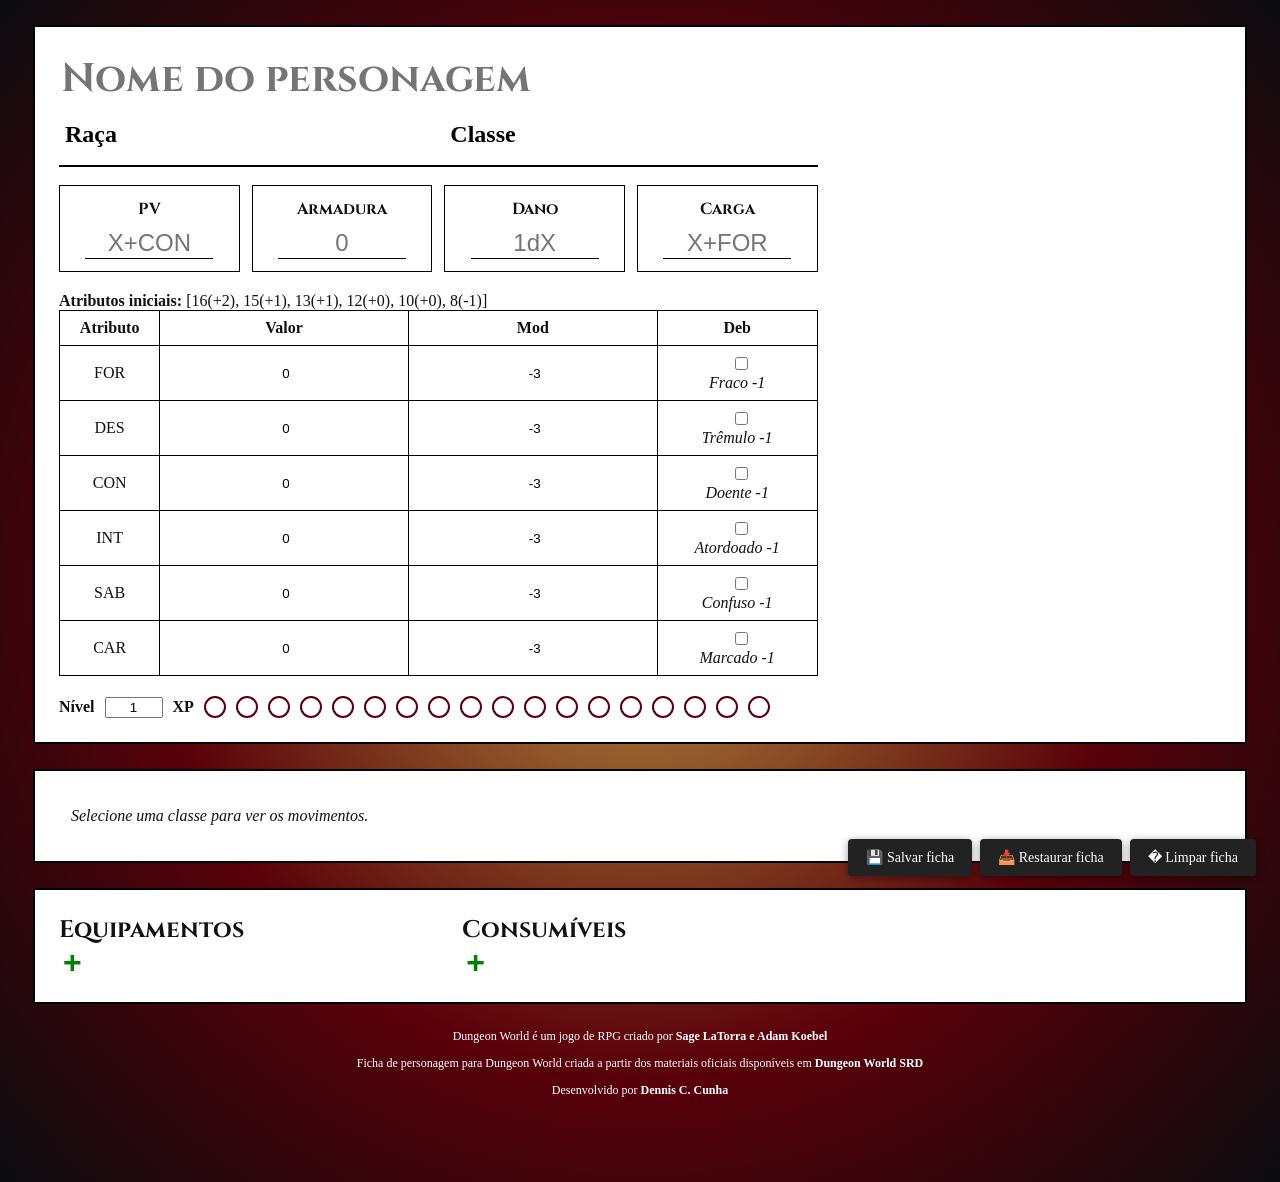
==== Ficha_HTML_Dungeon_World.html @ 2878e731 "#ficha_html_dungeon_world adicionando as classes gold_filling nos input de tatle, spell; #css/style " ====
<!DOCTYPE html>
<html lang="pt-BR">

<head>
  <meta charset="UTF-8" />
  <meta name="viewport" content="width=device-width, initial-scale=1.0" />
  <link rel="icon" type="image/png" href="favicon.png" />
  <title>Ficha de Personagem - Dungeon World</title>
  <link rel="manifest" href="manifest.json" />
  <link rel="stylesheet" href="./css/style.css" />
  <meta name="theme-color" content="#222222" />
  <script>
    if ('serviceWorker' in navigator)
      navigator.serviceWorker.register('./service-worker.js');
  </script>
</head>

<body>

  <!-- Barra flutuante de código -->
  <div id="saveBar">
    <button id="btnGerarCodigo">&#x1F4BE; Salvar ficha</button>
    <button id="btnRestaurar">&#x1F4E5; Restaurar ficha</button>
    <button id="btnLimpar">&#x1FF5D1; Limpar ficha</button>
  </div>

  <!-- Modal: exibir código gerado -->
  <div id="codeModal" class="dw-overlay" style="display:none">
    <div class="dw-modal">
      <h3>Código da ficha</h3>
      <p>Copie este código e guarde-o. Use-o para restaurar sua ficha quando recarregar a página.</p>
      <textarea id="codeModalText" rows="6" readonly></textarea>
      <div class="dw-modal-actions">
        <button id="btnCopiarCodigo">&#x1F4CB; Copiar</button>
        <button id="btnFecharModal" class="secondary">Fechar</button>
      </div>
    </div>
  </div>

  <!-- Modal: restaurar ficha por código -->
  <div id="restoreModal" class="dw-overlay" style="display:none">
    <div class="dw-modal">
      <h3>Restaurar ficha</h3>
      <p>Cole o código da ficha abaixo e clique em <strong>Restaurar</strong>.</p>
      <textarea id="restoreCodeInput" rows="6" placeholder="Cole o código aqui..."></textarea>
      <p id="restoreError">Código inválido. Verifique e tente novamente.</p>
      <div class="dw-modal-actions">
        <button id="btnConfirmarRestaurar">Restaurar</button>
        <button id="btnCancelarRestaurar" class="secondary">Cancelar</button>
      </div>
    </div>
  </div>

  <!-- Modal: confirmar limpeza da ficha -->
<div id="clearModal" class="dw-overlay" style="display:none">
  <div class="dw-modal">
    <h3>Limpar ficha</h3>
    <p>Tem certeza que deseja limpar a ficha? Esta ação não pode ser desfeita.</p>
    <div class="dw-modal-actions">
      <button id="btnConfirmarLimpeza">Limpar</button>
      <button id="btnCancelarLimpeza" class="secondary">Cancelar</button>
    </div>
  </div>
</div>

  <article class="pagina">
    <div id="1st-Page" class="sheet">
      <div>
        <div class="title">
          <input type="text" id="charName" value="" placeholder="Nome do personagem" />

          <div class="subtitle">
            <select id="charRace">
              <option value="">Raça</option>
              <option value="Anão">Anão</option>
              <option value="Elfo">Elfo</option>
              <option value="Humano">Humano</option>
              <option value="Halfling">Halfling</option>
              <option value="Orc">Orc</option>
              <option value="Outro">Outro</option>
            </select>

            <select id="charClass">
              <option value="">Classe</option>
              <option value="Bárbaro">Bárbaro</option>
              <option value="Bardo">Bardo</option>
              <option value="Clérigo">Clérigo</option>
              <option value="Druida">Druida</option>
              <option value="Guerreiro">Guerreiro</option>
              <option value="Imolador">Imolador</option>
              <option value="Ladino">Ladino</option>
              <option value="Mago">Mago</option>
              <option value="Paladino">Paladino</option>
              <option value="Patrulheiro">Patrulheiro</option>

            </select>
          </div>
        </div>
        <div class="stats">
          <div class="card">
            <label>PV</label>
            <input type="text" id="charPV" value="0" placeholder="X+CON" />
          </div>

          <div class="card">
            <label>Armadura</label>
            <input type="text" id="charDef" value="" placeholder="0" />
          </div>

          <div class="card">
            <label>Dano</label>
            <input type="text" id="charDmg" value="" placeholder="1dX" />
          </div>

          <div class="card">
            <label>Carga</label>
            <input type="text" id="charLoad" value="" placeholder="X+FOR" />
          </div>
        </div>

        <div>
          <label class="initial-attributes"><strong>Atributos iniciais: </strong>
            [<span class="init-val" data-val="16">16(+2)</span>,
            <span class="init-val" data-val="15">15(+1)</span>,
            <span class="init-val" data-val="13">13(+1)</span>,
            <span class="init-val" data-val="12">12(+0)</span>,
            <span class="init-val" data-val="10">10(+0)</span>,
            <span class="init-val" data-val="8">8(-1)</span>]</label>
        </div>

        <table id="attributesTable">
          <thead>
            <tr>
              <th>Atributo</th>
              <th>Valor</th>
              <th>Mod</th>
              <th>Deb</th>
            </tr>
          </thead>
          <tbody>
            <tr>
              <td>FOR</td>
              <td><input id="valFor" value="0" /></td>
              <td><input id="modFor" value="0" /></td>
              <td>
                <input type="checkbox" class="gold_filling"/><label><em>Fraco -1</em></label>
              </td>
            </tr>
            <tr>
              <td>DES</td>
              <td><input id="valDes" value="0" /></td>
              <td><input id="modDes" value="0" /></td>
              <td>
                <input type="checkbox" class="gold_filling"/><label><em>Trêmulo -1</em></label>
              </td>
            </tr>
            <tr>
              <td>CON</td>
              <td><input id="valCon" value="0" /></td>
              <td><input id="modCon" value="0" /></td>
              <td>
                <input type="checkbox" class="gold_filling"/><label><em>Doente -1</em></label>
              </td>
            </tr>
            <tr>
              <td>INT</td>
              <td><input id="valInt" value="0" /></td>
              <td><input id="modInt" value="0" /></td>
              <td>
                <input type="checkbox" class="gold_filling"/><label><em>Atordoado -1</em></label>
              </td>
            </tr>
            <tr>
              <td>SAB</td>
              <td><input id="valSab" value="0" /></td>
              <td><input id="modSab" value="0" /></td>
              <td>
                <input type="checkbox" class="gold_filling"/><label><em>Confuso -1</em></label>
              </td>
            </tr>
            <tr>
              <td>CAR</td>
              <td><input id="valCar" value="0" /></td>
              <td><input id="modCar" value="0" /></td>
              <td>
                <input type="checkbox" class="gold_filling"/><label><em>Marcado -1</em></label>
              </td>
            </tr>
          </tbody>
        </table>

        <div class="xp">
          <strong>Nível</strong>
          <input type="text" id="charLevel" value="1" placeholder="Nível" style="width: 50px; text-align: center;" />
          <strong>XP</strong>
          <div class="circle"></div>
          <div class="circle"></div>
          <div class="circle"></div>
          <div class="circle"></div>
          <div class="circle"></div>
          <div class="circle"></div>
          <div class="circle"></div>
          <div class="circle"></div>
          <div class="circle"></div>
          <div class="circle"></div>
          <div class="circle"></div>
          <div class="circle"></div>
          <div class="circle"></div>
          <div class="circle"></div>
          <div class="circle"></div>
          <div class="circle"></div>
          <div class="circle"></div>
          <div class="circle"></div>
        </div>
      </div>

      <aside id="classSpells" class="spells">
        <div id="mageSpellsSet">
        <h2>Magias de Mago</h2>
          <div class="spell-group">
            <h3><input value="Truques" /></h3>
            <div class="spell">
              <input type="checkbox" title="No grimório" class="gold_filling" />
              <input type="checkbox" title="Preparada" class="red_filling"/>
              <input class="spell-name" value="Light" />
            </div>
            <div class="spell">
              <input type="checkbox" title="No grimório" class="gold_filling" />
              <input type="checkbox" title="Preparada" class="red_filling"/>
              <input class="spell-name" value="Unseen Servant" />
            </div>
            <div class="spell">
              <input type="checkbox" title="No grimório" class="gold_filling" />
              <input type="checkbox" title="Preparada" class="red_filling"/>
              <input class="spell-name" value="Prestidigitation" />
            </div>
            <div class="spell">
              <input type="checkbox" title="No grimório" class="gold_filling" />
              <input type="checkbox" title="Preparada" class="red_filling"/>
              <input class="spell-name" value="Detect Magic" />
            </div>
          </div>

          <div class="spell-group">
            <h3><input value="2º nível" /></h3>
            <div class="spell">
              <input type="checkbox" title="No grimório" class="gold_filling" />
              <input type="checkbox" title="Preparada" class="red_filling"/>
              <input class="spell-name" value="Contact Spirits - Summoning" />
            </div>
            <div class="spell">
              <input type="checkbox" title="No grimório" class="gold_filling" />
              <input type="checkbox" title="Preparada" class="red_filling"/>
              <input class="spell-name" value="Telepathy - Divination" />
            </div>
            <div class="spell">
              <input type="checkbox" title="No grimório" class="gold_filling" />
              <input type="checkbox" title="Preparada" class="red_filling"/>
              <input class="spell-name" value="Charm Person - Enchantment" />
            </div>
            <div class="spell">
              <input type="checkbox" title="No grimório" class="gold_filling" />
              <input type="checkbox" title="Preparada" class="red_filling"/>
              <input class="spell-name" value="Invisibility - Illusion" />
            </div>
            <div class="spell">
              <input type="checkbox" title="No grimório" class="gold_filling" />
              <input type="checkbox" title="Preparada" class="red_filling"/>
              <input class="spell-name" value="Magic Missile" />
            </div>
            <div class="spell">
              <input type="checkbox" title="No grimório" class="gold_filling" />
              <input type="checkbox" title="Preparada" class="red_filling"/>
              <input class="spell-name" value="Alarm" />
            </div>
          </div>

          <div class="spell-group">
            <h3><input value="3º nível" /></h3>
            <div class="spell">
              <input type="checkbox" title="No grimório" class="gold_filling" />
              <input type="checkbox" title="Preparada" class="red_filling"/>
              <input class="spell-name" value="Dispel Magic" />
            </div>
            <div class="spell">
              <input type="checkbox" title="No grimório" class="gold_filling" />
              <input type="checkbox" title="Preparada" class="red_filling"/>
              <input class="spell-name" value="Visions Through Time - Divination" />
            </div>
            <div class="spell">
              <input type="checkbox" title="No grimório" class="gold_filling" />
              <input type="checkbox" title="Preparada" class="red_filling"/>
              <input class="spell-name" value="Fireball - Evocation" />
            </div>
            <div class="spell">
              <input type="checkbox" title="No grimório" class="gold_filling" />
              <input type="checkbox" title="Preparada" class="red_filling"/>
              <input class="spell-name" value="Mimic" />
            </div>
            <div class="spell">
              <input type="checkbox" title="No grimório" class="gold_filling" />
              <input type="checkbox" title="Preparada" class="red_filling"/>
              <input class="spell-name" value="Mirror Image" />
            </div>
            <div class="spell">
              <input type="checkbox" title="No grimório" class="gold_filling" />
              <input type="checkbox" title="Preparada" class="red_filling"/>
              <input class="spell-name" value="Sleep - Enchantment" />
            </div>
          </div>

          <div class="spell-group">
            <h3><input value="5º nível" /></h3>
            <div class="spell">
              <input type="checkbox" title="No grimório" class="gold_filling" />
              <input type="checkbox" title="Preparada" class="red_filling"/>
              <input class="spell-name" value="Cage - Evocation Ongoing" />
            </div>
            <div class="spell">
              <input type="checkbox" title="No grimório" class="gold_filling" />
              <input type="checkbox" title="Preparada" class="red_filling"/>
              <input class="spell-name" value="Contact Other Plane" />
            </div>
            <div class="spell">
              <input type="checkbox" title="No grimório" class="gold_filling" />
              <input type="checkbox" title="Preparada" class="red_filling"/>
              <input class="spell-name" value="Polymorph" />
            </div>
            <div class="spell">
              <input type="checkbox" title="No grimório" class="gold_filling" />
              <input type="checkbox" title="Preparada" class="red_filling"/>
              <input class="spell-name" value="Summon Monster" />
            </div>
          </div>

          <div class="spell-group">
            <h3><input value="7º nível" /></h3>
            <div class="spell">
              <input type="checkbox" title="No grimório" class="gold_filling" />
              <input type="checkbox" title="Preparada" class="red_filling"/>
              <input class="spell-name" value="Dominate" />
            </div>
            <div class="spell">
              <input type="checkbox" title="No grimório" class="gold_filling" />
              <input type="checkbox" title="Preparada" class="red_filling"/>
              <input class="spell-name" value="True Seeing" />
            </div>
            <div class="spell">
              <input type="checkbox" title="No grimório" class="gold_filling" />
              <input type="checkbox" title="Preparada" class="red_filling"/>
              <input class="spell-name" value="Shadow Walk" />
            </div>
            <div class="spell">
              <input type="checkbox" title="No grimório" class="gold_filling" />
              <input type="checkbox" title="Preparada" class="red_filling"/>
              <input class="spell-name" value="Contingency" />
            </div>
            <div class="spell">
              <input type="checkbox" title="No grimório" class="gold_filling" />
              <input type="checkbox" title="Preparada" class="red_filling"/>
              <input class="spell-name" value="Cloudkill" />
            </div>
          </div>

          <div class="spell-group">
            <h3><input value="9º nível" /></h3>
            <div class="spell">
              <input type="checkbox" title="No grimório" class="gold_filling" />
              <input type="checkbox" title="Preparada" class="red_filling"/>
              <input class="spell-name" value="Antipathy" />
            </div>
            <div class="spell">
              <input type="checkbox" title="No grimório" class="gold_filling" />
              <input type="checkbox" title="Preparada" class="red_filling"/>
              <input class="spell-name" value="Alert" />
            </div>
            <div class="spell">
              <input type="checkbox" title="No grimório" class="gold_filling" />
              <input type="checkbox" title="Preparada" class="red_filling"/>
              <input class="spell-name" value="Soul Gem" />
            </div>
            <div class="spell">
              <input type="checkbox" title="No grimório" class="gold_filling" />
              <input type="checkbox" title="Preparada" class="red_filling"/>
              <input class="spell-name" value="Shelter" />
            </div>
            <div class="spell">
              <input type="checkbox" title="No grimório" class="gold_filling" />
              <input type="checkbox" title="Preparada" class="red_filling"/>
              <input class="spell-name" value="Perfect Summons" />
            </div>
          </div>
        </div>
      </aside>
    </div>
  </article>

  <article class="pagina">
    <div id="classMoves" class="sheet">  
    </div>
  </article>

  <article class="pagina">
    <div id="2nd-Page" class="equipment-sheet">
    <div id="equipmentpanel">
      <h2>Equipamentos</h2>
      <button id="addEquipment" class='addConsumable'>&#x2b</button>
      <div id="equipmentContainer"></div>
    </div>
    <div id="consumablePanel">
      <h2>Consumíveis</h2>
      <button id="addConsumable" class='addConsumable'>&#x2b</button>
      <div id="consumablesContainer"></div>
    </div>
    </div>
  </article>

  <footer>
    <p>Dungeon World é um jogo de RPG criado por <a href="https://www.dungeon-world.com/" target="_blank">Sage LaTorra e Adam Koebel</a></p>
    <p>Ficha de personagem para Dungeon World criada a partir dos materiais oficiais disponíveis em <a href="https://www.dungeonworldsrd.com/" target="_blank">Dungeon World SRD</a></p>
    <p>Desenvolvido por <a href="https://github.com/DennisCCunha" target="_blank">Dennis C. Cunha</a></p>
  </footer>
  <script src="./js/script.js"></script>
</body>

</html>
---- css/style.css ----
@import url('https://fonts.googleapis.com/css2?family=Cinzel:wght@400..900&display=swap');

:root {
    --border-color: #000;
    --muted: #777;
    --danger: rgba(90,0,10,0.9);
}

body{
background: radial-gradient(circle at center,
    rgba(180,140,60,1) 0%,
    rgba(90,0,10,1) 55%,
    rgba(10,12,15,1) 100%
);}

.pagina {
    font-family: Georgia, serif;
    margin: 25px;
    color: #111;
}

.sheet {
    max-width: 1200px;
    margin: auto;
    background: white;
    border: 2px solid var(--border-color);
    border: 2px solid var(--border-color);
    padding: 24px;
    display: grid;
    grid-template-columns: 2fr 1fr;
    gap: 24px;
}

.equipment-sheet {
    max-width: 1200px;
    margin: auto;
    background: white;
    border: 2px solid var(--border-color);
    padding: 24px;
    display: grid;
    grid-template-columns: 1fr 2fr;
    gap: 24px;
}

h1,
h2,
h3 {
    margin: 0;
    font-family: 'Cinzel', serif;
}

.subtitle select option.disabled-by-race,
.subtitle select option[disabled] {
    color: var(--danger);
    background: transparent;
}

.title {
    border-bottom: 2px solid var(--border-color);
    padding-bottom: 12px;
    margin-bottom: 18px;
}

.title input {
    width: 100%;
    font-size: 40px;
    border: none;
    outline: none;
    font-family: 'Cinzel', serif;
    font-weight: bold;
}

.subtitle {
    display: flex;
    gap: 12px;
    margin-top: 8px;
}

.subtitle input,
.subtitle select {
    padding: 6px;
    width: 100%;
    background: transparent;
    appearance: none;
    -webkit-appearance: none;
    -moz-appearance: none;
    font-size: 24px;
    border: none;
    outline: none;
    font-family: Georgia, serif;
    font-weight: bold;
}

.portrait {
    border: 2px dashed #aaa;
    height: 540px;
    display: flex;
    align-items: center;
    justify-content: center;
    margin-bottom: 18px;
    color: var(--muted);
    font-size: 22px;
    text-align: center;
}

.stats {
    display: grid;
    grid-template-columns: repeat(4, 1fr);
    gap: 12px;
    margin-bottom: 20px;
}

.card {
    border: 1px solid var(--border-color);
    padding: 12px;
    text-align: center;
}

.card label {
    display: block;
    font-family: 'Cinzel', serif;
    font-weight: bold;
    margin-bottom: 8px;
}

.card input {
    width: 80%;
    border: none;
    border-bottom: 1px solid var(--border-color);
    text-align: center;
    font-size: 24px;
    background: transparent;
}

table {
    width: 100%;
    border-collapse: collapse;
    margin-bottom: 20px;
}

th,
td {
    border: 1px solid var(--border-color);
    padding: 8px;
    text-align: center;
}

td input {
    width: 100%;
    border: none;
    text-align: center;
    background: transparent;
}

.xp {
    display: flex;
    gap: 10px;
    align-items: center;
    margin-top: 12px;
}

.circle {
    width: 18px;
    height: 18px;
    border: 2px solid rgba(90,0,10,1);
    border-radius: 50%;
    cursor: pointer;
    transition: background 0.2s ease;
}

.circle.active {
    background: rgba(90,0,10,1);
}

.spells {
    border-left: 2px solid var(--border-color);
    padding-left: 20px;
}

.spell-group {
    margin-bottom: 20px;
}

.spell-group h3 {
    border-bottom: 1px solid var(--border-color);
    padding-bottom: 6px;
    margin-bottom: 10px;
}

.spell {
    display: flex;
    align-items: center;
    gap: 8px;
    margin-bottom: 6px;
    font-size: 16px;
}

.spell-name {
    border: none;
    border-bottom: 1px dashed transparent;
    background: transparent;
    font-family: Georgia, serif;
    font-size: 16px;
    width: 100%;
    outline: none;
    transition: border-color 0.2s ease;
}

.spell-name:focus {
    border-bottom: 1px dashed var(--border-color);
}

.spell input[type="checkbox"] {
    width: 16px;
    height: 16px;
}

.gold_filling {
    accent-color: rgb(180,140,60);
}
.blue_filling{
    accent-color: rgba(90,0,10,1);
}


.addConsumable {
    cursor: pointer;
    color: green;
    font-weight: bold;
    font-size: 32px;
    line-height: 1;
    border: none;
    background: transparent;
    padding: 0 4px;
}

.removeIcon {
    cursor: pointer;
    color: red;
    font-weight: bold;
    font-size: 32px;
    line-height: 1;
    border: none;
    background: transparent;
    padding: 0 4px;
}

body {
    padding-bottom: 4rem;
}

@media print {
    .pagina {
        background: white;
        padding: 0;
    }

    .sheet {
        border: none;
    }

    #saveBar,
    .dw-overlay {
        display: none !important;
    }
}

/* === Barra e modais de código === */
#saveBar {
    position: fixed;
    bottom: 24px;
    right: 24px;
    z-index: 1000;
    display: flex;
    gap: 8px;
}

#saveBar button {
    padding: 10px 18px;
    background: #222;
    color: #fff;
    border: none;
    cursor: pointer;
    font-family: Georgia, serif;
    font-size: 14px;
    border-radius: 4px;
    box-shadow: 0 2px 8px rgba(0, 0, 0, 0.4);
}

#saveBar button:hover {
    background: #444;
}

.dw-overlay {
    position: fixed;
    inset: 0;
    background: rgba(0, 0, 0, 0.55);
    z-index: 2000;
    display: flex;
    align-items: center;
    justify-content: center;
}

.dw-modal {
    background: #fff;
    border: 2px solid #000;
    padding: 28px;
    max-width: 520px;
    width: 92%;
    font-family: Georgia, serif;
}

.dw-modal h3 {
    margin: 0 0 10px;
}

.dw-modal p {
    margin: 0 0 10px;
    font-size: 14px;
    color: #444;
}

.dw-modal textarea {
    width: 100%;
    box-sizing: border-box;
    font-family: monospace;
    font-size: 12px;
    padding: 8px;
    border: 1px solid #000;
    resize: vertical;
}

.dw-modal-actions {
    display: flex;
    gap: 8px;
    margin-top: 12px;
    justify-content: flex-end;
}

.dw-modal-actions button {
    padding: 8px 18px;
    background: #222;
    color: #fff;
    border: none;
    cursor: pointer;
    font-family: Georgia, serif;
    font-size: 14px;
}

.dw-modal-actions button:hover {
    background: #444;
}

.dw-modal-actions button.secondary {
    background: #888;
}

.dw-modal-actions button.secondary:hover {
    background: #666;
}

#restoreError {
    color: var(--danger);
    font-size: 13px;
    margin-top: 6px;
    display: none;
}

.init-val.used {
    text-decoration: line-through;
    color: #999;
}

footer{
    text-align:center;
    margin-top: 24px;
    font-size: 12px;
    color: white;
    
}

footer p a{
    text-decoration:none;
    color: white;
    font-weight: 800;
    
}
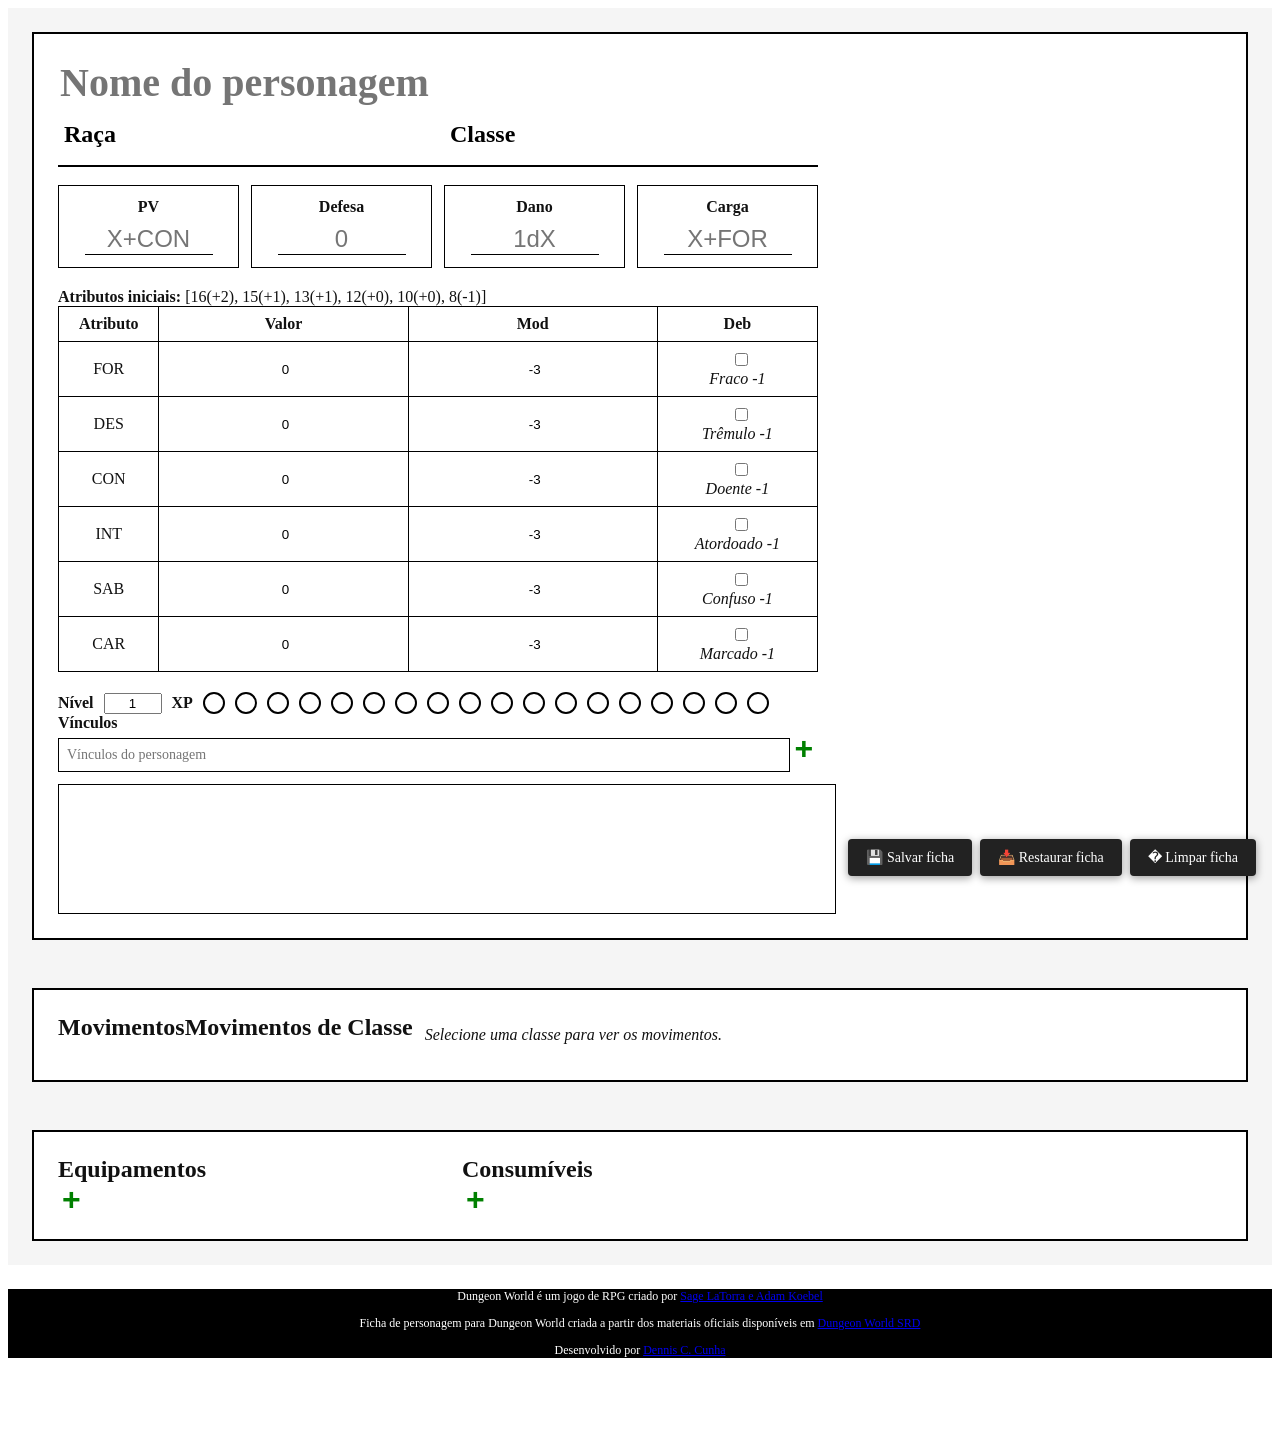
==== commit 8d48c83d: "branch de rafatoramento." ====
--- a/Ficha_HTML_Dungeon_World.html
+++ b/Ficha_HTML_Dungeon_World.html
@@ -1,426 +1,2095 @@
 <!DOCTYPE html>
 <html lang="pt-BR">
-
-<head>
-  <meta charset="UTF-8" />
-  <meta name="viewport" content="width=device-width, initial-scale=1.0" />
-  <link rel="icon" type="image/png" href="favicon.png" />
-  <title>Ficha de Personagem - Dungeon World</title>
-  <link rel="manifest" href="manifest.json" />
-  <link rel="stylesheet" href="./css/style.css" />
-  <meta name="theme-color" content="#222222" />
-  <script>
-    if ('serviceWorker' in navigator)
-      navigator.serviceWorker.register('./service-worker.js');
-  </script>
-</head>
-
-<body>
-
-  <!-- Barra flutuante de código -->
-  <div id="saveBar">
-    <button id="btnGerarCodigo">&#x1F4BE; Salvar ficha</button>
-    <button id="btnRestaurar">&#x1F4E5; Restaurar ficha</button>
-    <button id="btnLimpar">&#x1FF5D1; Limpar ficha</button>
-  </div>
-
-  <!-- Modal: exibir código gerado -->
-  <div id="codeModal" class="dw-overlay" style="display:none">
-    <div class="dw-modal">
-      <h3>Código da ficha</h3>
-      <p>Copie este código e guarde-o. Use-o para restaurar sua ficha quando recarregar a página.</p>
-      <textarea id="codeModalText" rows="6" readonly></textarea>
-      <div class="dw-modal-actions">
-        <button id="btnCopiarCodigo">&#x1F4CB; Copiar</button>
-        <button id="btnFecharModal" class="secondary">Fechar</button>
+  <head>
+    <meta charset="UTF-8" />
+    <meta name="viewport" content="width=device-width, initial-scale=1.0" />
+    <link rel="icon" type="image/png" href="./dev-favicon.png" />
+    <title>Ficha de Personagem - Dungeon World</title>
+    <link rel="manifest" href="./manifest.json" />
+    <meta name="theme-color" content="#222222" />
+    <script>
+      if ('serviceWorker' in navigator)
+        navigator.serviceWorker.register('./service-worker.js');
+    </script>
+
+    <style>
+      :root {
+        --border-color: #000;
+        --muted: #777;
+        --danger: #b00;
+      }
+
+      .pagina {
+        font-family: Georgia, serif;
+        background: #f5f5f5;
+        padding: 24px;
+        color: #111;
+      }
+
+      .rodape {
+        text-align: center;
+        margin-top: 24px;
+        font-size: 12px;
+        background: black;
+        color: white;
+      }
+
+      .sheet {
+        max-width: 1200px;
+        margin: auto;
+        background: white;
+        border: 2px solid var(--border-color);
+        padding: 24px;
+        display: grid;
+        grid-template-columns: 2fr 1fr;
+        gap: 24px;
+      }
+
+      .equipment-sheet {
+        max-width: 1200px;
+        margin: auto;
+        background: white;
+        border: 2px solid var(--border-color);
+        padding: 24px;
+        display: grid;
+        grid-template-columns: 1fr 2fr;
+        gap: 24px;
+      }
+
+      h1,
+      h2,
+      h3 {
+        margin: 0;
+      }
+
+      .subtitle select option.disabled-by-race,
+      .subtitle select option[disabled] {
+        color: var(--danger);
+        background: transparent;
+      }
+
+      .title {
+        border-bottom: 2px solid var(--border-color);
+        padding-bottom: 12px;
+        margin-bottom: 18px;
+      }
+
+      .title input {
+        width: 100%;
+        font-size: 40px;
+        border: none;
+        outline: none;
+        font-family: Georgia, serif;
+        font-weight: bold;
+      }
+
+      .subtitle {
+        display: flex;
+        gap: 12px;
+        margin-top: 8px;
+      }
+
+      .subtitle input,
+      .subtitle select {
+        padding: 6px;
+        width: 100%;
+        background: transparent;
+        appearance: none;
+        -webkit-appearance: none;
+        -moz-appearance: none;
+        font-size: 24px;
+        border: none;
+        outline: none;
+        font-family: Georgia, serif;
+        font-weight: bold;
+      }
+
+      .portrait {
+        border: 2px dashed #aaa;
+        height: 540px;
+        display: flex;
+        align-items: center;
+        justify-content: center;
+        margin-bottom: 18px;
+        color: var(--muted);
+        font-size: 22px;
+        text-align: center;
+      }
+
+      .stats {
+        display: grid;
+        grid-template-columns: repeat(4, 1fr);
+        gap: 12px;
+        margin-bottom: 20px;
+      }
+
+      .card {
+        border: 1px solid var(--border-color);
+        padding: 12px;
+        text-align: center;
+      }
+
+      .card label {
+        display: block;
+        font-weight: bold;
+        margin-bottom: 8px;
+      }
+
+      .card input {
+        width: 80%;
+        border: none;
+        border-bottom: 1px solid var(--border-color);
+        text-align: center;
+        font-size: 24px;
+        background: transparent;
+      }
+
+      table {
+        width: 100%;
+        border-collapse: collapse;
+        margin-bottom: 20px;
+      }
+
+      th,
+      td {
+        border: 1px solid var(--border-color);
+        padding: 8px;
+        text-align: center;
+      }
+
+      td input {
+        width: 100%;
+        border: none;
+        text-align: center;
+        background: transparent;
+      }
+
+      .xp {
+        display: flex;
+        gap: 10px;
+        align-items: center;
+        margin-top: 12px;
+      }
+
+      .badge {
+        width: 24px;
+        height: 24px;
+        background-color: black;
+        border-radius: 50%;
+        display: flex;
+        align-items: center;
+        justify-content: center;
+        color: white;
+        font-family: Arial, sans-serif;
+        font-size: 14px;
+        font-weight: 100;
+      }
+
+      .circle {
+        width: 18px;
+        height: 18px;
+        border: 2px solid black;
+        border-radius: 50%;
+        cursor: pointer;
+        transition: background 0.2s ease;
+      }
+
+      .circle.active {
+        background: #111;
+      }
+
+      .spells {
+        border-left: 2px solid var(--border-color);
+        padding-left: 20px;
+      }
+
+      .spell-group {
+        margin-bottom: 20px;
+      }
+
+      .spell-group h3 {
+        border-bottom: 1px solid var(--border-color);
+        padding-bottom: 6px;
+        margin-bottom: 10px;
+      }
+
+      .spell {
+        display: flex;
+        align-items: center;
+        gap: 8px;
+        margin-bottom: 6px;
+        font-size: 16px;
+      }
+
+      .spell-name {
+        border: none;
+        border-bottom: 1px dashed transparent;
+        background: transparent;
+        font-family: Georgia, serif;
+        font-size: 16px;
+        width: 100%;
+        outline: none;
+        transition: border-color 0.2s ease;
+      }
+
+      .spell-name:focus {
+        border-bottom: 1px dashed var(--border-color);
+      }
+
+      .spell input[type="checkbox"] {
+        width: 16px;
+        height: 16px;
+      }
+
+      .red_filling {
+        accent-color: red;
+      }
+
+      .addConsumable {
+        cursor:pointer;
+        color:green;
+        font-weight:bold;
+        font-size:32px;
+        line-height:1;
+        border:none;
+        background:transparent;
+        padding:0 4px;  
+      }
+
+      .removeIcon{
+        cursor:pointer;
+        color:red;
+        font-weight:bold;
+        font-size:32px;
+        line-height:1;
+        border:none;
+        background:transparent;
+        padding:0 4px;
+      }
+
+      /* === Move item styles === */
+      .move-item{
+
+      }
+      .move-item h4{
+
+      }
+      .move-item p{
+
+      }
+
+      body {
+        padding-bottom: 4rem;
+      }
+
+      .bonds_area{
+        margin-top: 12px; 
+        width: 100%; 
+        height: 7rem; 
+        border: 1px solid var(--border-color); 
+        padding: 8px; 
+        font-family: Georgia, serif; 
+        font-size: 14px;
+      }
+
+      .bond_area:focus{
+        outline: 2px solid var(--border-color);
+      }
+
+      .bond_input{
+        width: 94%;
+        border: 1px solid var(--border-color);
+        padding: 8px;
+        font-family: Georgia, serif;
+        font-size: 14px;
+      }
+
+      .addBond{
+        cursor:pointer;
+        color:green;
+        font-weight:bold;
+        font-size:32px;
+        line-height:1;
+        border:none;
+        background:transparent;
+        padding:0 4px;  
+      }
+
+
+      .movement_availiable {
+        display: flex;
+        width: 100%;
+      }
+      .movement_set{
+        display: flex;
+        width: 100%;
+      }
+
+      .addMovebutton{
+          appearance: none;
+          -webkit-appearance: none;
+          width: 22px;
+          height: 22px;
+          border: 3px solid #000;
+          border-radius: 4px;
+          background: #fff;
+          cursor: pointer;
+          display: inline-block;
+          vertical-align: middle;
+          transition: background-color .15s ease;
+      }
+      .addMovebutton:checked {
+        background: #000;
+      }
+
+
+      @media print {
+        .pagina {
+          background: white;
+          padding: 0;
+        }
+
+        .sheet {
+          border: none;
+        }
+
+        #saveBar,
+        .dw-overlay {
+          display: none !important;
+        }
+      }
+
+      /* === Barra e modais de código === */
+      #saveBar {
+        position: fixed;
+        bottom: 24px;
+        right: 24px;
+        z-index: 1000;
+        display: flex;
+        gap: 8px;
+      }
+
+      #saveBar button {
+        padding: 10px 18px;
+        background: #222;
+        color: #fff;
+        border: none;
+        cursor: pointer;
+        font-family: Georgia, serif;
+        font-size: 14px;
+        border-radius: 4px;
+        box-shadow: 0 2px 8px rgba(0, 0, 0, 0.4);
+      }
+
+      #saveBar button:hover {
+        background: #444;
+      }
+
+      #restoreError {
+        color: var(--danger);
+        font-size: 13px;
+        margin-top: 6px;
+        display: none;
+      }
+
+      .dw-overlay {
+        position: fixed;
+        inset: 0;
+        background: rgba(0, 0, 0, 0.55);
+        z-index: 2000;
+        display: flex;
+        align-items: center;
+        justify-content: center;
+      }
+
+      .dw-modal {
+        background: #fff;
+        border: 2px solid #000;
+        padding: 28px;
+        max-width: 520px;
+        width: 92%;
+        font-family: Georgia, serif;
+      }
+
+      .dw-modal h3 {
+        margin: 0 0 10px;
+      }
+
+      .dw-modal p {
+        margin: 0 0 10px;
+        font-size: 14px;
+        color: #444;
+      }
+
+      .dw-modal textarea {
+        width: 100%;
+        box-sizing: border-box;
+        font-family: monospace;
+        font-size: 12px;
+        padding: 8px;
+        border: 1px solid #000;
+        resize: vertical;
+      }
+
+      .dw-modal-actions {
+        display: flex;
+        gap: 8px;
+        margin-top: 12px;
+        justify-content: flex-end;
+      }
+
+      .dw-modal-actions button {
+        padding: 8px 18px;
+        background: #222;
+        color: #fff;
+        border: none;
+        cursor: pointer;
+        font-family: Georgia, serif;
+        font-size: 14px;
+      }
+
+      .dw-modal-actions button:hover {
+        background: #444;
+      }
+
+      .dw-modal-actions button.secondary {
+        background: #888;
+      }
+
+      .dw-modal-actions button.secondary:hover {
+        background: #666;
+      }
+
+      .init-val.used {
+        text-decoration: line-through;
+        color: #999;
+      }
+
+
+    /*?* === Navbar styles === */
+      .floating-nav{
+          position:fixed;
+          top:50%;
+          left:20px;
+          transform:translateY(-50%);
+
+          display:flex;
+          flex-direction:column;
+          gap:10px;
+
+          padding:12px;
+          border-radius:18px;
+
+          background:rgba(28,28,32,.88);
+          backdrop-filter:blur(10px);
+
+          box-shadow: 0 8px 30px rgba(0,0,0,.35);
+
+          /* z-index:9999; */
+      }
+
+      .nav-item{
+          display:flex;
+          align-items:center;
+          gap:12px;
+
+          min-width:10rem;
+
+          padding:12px 16px;
+
+          border:none;
+          border-radius:12px;
+
+          background:none;
+          color:#ddd;
+
+          cursor:pointer;
+
+          transition:.25s;
+      }
+
+      .nav-item:hover{
+          background:#333;
+          color:white;
+          transform:translateX(4px);
+      }
+
+      .nav-item.active{
+          background:#b8860b;
+          color:white;
+      }
+
+      .nav-item span:first-child{
+          font-size:1.2rem;
+      }
+
+    /* Mobile responsive layout */
+    @media (max-width: 1000px) {
+      .floating-nav {
+        position:fixed;
+        top:0%;
+        left:20px;
+        transform:translateY(0%);
+        flex-direction: row;
+
+      }
+    }
+    </style>
+
+  </head>
+  <body>
+
+        <nav class="floating-nav" style="display:none">
+        <button class="nav-item active" data-section="character">
+            <span>👤</span>
+            <span>Character</span>
+        </button>
+
+        <button class="nav-item" data-section="attributes">
+            <span>⚔️</span>
+            <span>Attributes</span>
+        </button>
+
+        <button class="nav-item" data-section="moves">
+            <span>📜</span>
+            <span>Moves</span>
+        </button>
+
+        <button class="nav-item" data-section="equipment">
+            <span>🛡️</span>
+            <span>Equipment</span>
+        </button>
+
+        <button class="nav-item" data-section="spells">
+            <span>✨</span>
+            <span>Spells</span>
+        </button>
+
+        <button class="nav-item" data-section="notes">
+            <span>📝</span>
+            <span>Notes</span>
+        </button>
+    </nav>
+
+    <!-- Barra flutuante de código -->
+    <div id="saveBar">
+      <button id="btnGerarCodigo">&#x1F4BE; Salvar ficha</button>
+      <button id="btnRestaurar">&#x1F4E5; Restaurar ficha</button>
+      <button id="btnLimpar">&#x1FF5D1; Limpar ficha</button>
+    </div>
+
+    <!-- Modal: exibir código gerado -->
+    <div id="codeModal" class="dw-overlay" style="display:none">
+      <div class="dw-modal">
+        <h3>Código da ficha</h3>
+        <p>Copie este código e guarde-o. Use-o para restaurar sua ficha quando recarregar a página.</p>
+        <textarea id="codeModalText" rows="6" readonly></textarea>
+        <div class="dw-modal-actions">
+          <button id="btnCopiarCodigo">&#x1F4CB; Copiar</button>
+          <button id="btnFecharModal" class="secondary">Fechar</button>
+        </div>
       </div>
     </div>
-  </div>
-
-  <!-- Modal: restaurar ficha por código -->
-  <div id="restoreModal" class="dw-overlay" style="display:none">
-    <div class="dw-modal">
-      <h3>Restaurar ficha</h3>
-      <p>Cole o código da ficha abaixo e clique em <strong>Restaurar</strong>.</p>
-      <textarea id="restoreCodeInput" rows="6" placeholder="Cole o código aqui..."></textarea>
-      <p id="restoreError">Código inválido. Verifique e tente novamente.</p>
-      <div class="dw-modal-actions">
-        <button id="btnConfirmarRestaurar">Restaurar</button>
-        <button id="btnCancelarRestaurar" class="secondary">Cancelar</button>
+
+    <!-- Modal: restaurar ficha por código -->
+    <div id="restoreModal" class="dw-overlay" style="display:none">
+      <div class="dw-modal">
+        <h3>Restaurar ficha</h3>
+        <p>Cole o código da ficha abaixo e clique em <strong>Restaurar</strong>.</p>
+        <textarea id="restoreCodeInput" rows="6" placeholder="Cole o código aqui..."></textarea>
+        <p id="restoreError">Código inválido. Verifique e tente novamente.</p>
+        <div class="dw-modal-actions">
+          <button id="btnConfirmarRestaurar">Restaurar</button>
+          <button id="btnCancelarRestaurar" class="secondary">Cancelar</button>
+        </div>
       </div>
     </div>
-  </div>
-
-  <!-- Modal: confirmar limpeza da ficha -->
-<div id="clearModal" class="dw-overlay" style="display:none">
-  <div class="dw-modal">
-    <h3>Limpar ficha</h3>
-    <p>Tem certeza que deseja limpar a ficha? Esta ação não pode ser desfeita.</p>
-    <div class="dw-modal-actions">
-      <button id="btnConfirmarLimpeza">Limpar</button>
-      <button id="btnCancelarLimpeza" class="secondary">Cancelar</button>
+
+    <!-- Modal: confirmar limpeza da ficha -->
+    <div id="clearModal" class="dw-overlay" style="display:none">
+    <div class="dw-modal">
+      <h3>Limpar ficha</h3>
+      <p>Tem certeza que deseja limpar a ficha? Esta ação não pode ser desfeita.</p>
+      <div class="dw-modal-actions">
+        <button id="btnConfirmarLimpeza">Limpar</button>
+        <button id="btnCancelarLimpeza" class="secondary">Cancelar</button>
+      </div>
     </div>
-  </div>
-</div>
-
-  <article class="pagina">
-    <div id="1st-Page" class="sheet">
-      <div>
-        <div class="title">
-          <input type="text" id="charName" value="" placeholder="Nome do personagem" />
-
-          <div class="subtitle">
-            <select id="charRace">
-              <option value="">Raça</option>
-              <option value="Anão">Anão</option>
-              <option value="Elfo">Elfo</option>
-              <option value="Humano">Humano</option>
-              <option value="Halfling">Halfling</option>
-              <option value="Orc">Orc</option>
-              <option value="Outro">Outro</option>
-            </select>
-
-            <select id="charClass">
-              <option value="">Classe</option>
-              <option value="Bárbaro">Bárbaro</option>
-              <option value="Bardo">Bardo</option>
-              <option value="Clérigo">Clérigo</option>
-              <option value="Druida">Druida</option>
-              <option value="Guerreiro">Guerreiro</option>
-              <option value="Imolador">Imolador</option>
-              <option value="Ladino">Ladino</option>
-              <option value="Mago">Mago</option>
-              <option value="Paladino">Paladino</option>
-              <option value="Patrulheiro">Patrulheiro</option>
-
-            </select>
-          </div>
-        </div>
-        <div class="stats">
-          <div class="card">
-            <label>PV</label>
-            <input type="text" id="charPV" value="0" placeholder="X+CON" />
-          </div>
-
-          <div class="card">
-            <label>Armadura</label>
-            <input type="text" id="charDef" value="" placeholder="0" />
-          </div>
-
-          <div class="card">
-            <label>Dano</label>
-            <input type="text" id="charDmg" value="" placeholder="1dX" />
-          </div>
-
-          <div class="card">
-            <label>Carga</label>
-            <input type="text" id="charLoad" value="" placeholder="X+FOR" />
-          </div>
-        </div>
-
+    </div>
+
+    <article class="pagina">
+      <div id="1st-Page" class="sheet">
         <div>
-          <label class="initial-attributes"><strong>Atributos iniciais: </strong>
-            [<span class="init-val" data-val="16">16(+2)</span>,
-            <span class="init-val" data-val="15">15(+1)</span>,
-            <span class="init-val" data-val="13">13(+1)</span>,
-            <span class="init-val" data-val="12">12(+0)</span>,
-            <span class="init-val" data-val="10">10(+0)</span>,
-            <span class="init-val" data-val="8">8(-1)</span>]</label>
-        </div>
-
-        <table id="attributesTable">
-          <thead>
-            <tr>
-              <th>Atributo</th>
-              <th>Valor</th>
-              <th>Mod</th>
-              <th>Deb</th>
-            </tr>
-          </thead>
-          <tbody>
-            <tr>
-              <td>FOR</td>
-              <td><input id="valFor" value="0" /></td>
-              <td><input id="modFor" value="0" /></td>
-              <td>
-                <input type="checkbox" class="gold_filling"/><label><em>Fraco -1</em></label>
-              </td>
-            </tr>
-            <tr>
-              <td>DES</td>
-              <td><input id="valDes" value="0" /></td>
-              <td><input id="modDes" value="0" /></td>
-              <td>
-                <input type="checkbox" class="gold_filling"/><label><em>Trêmulo -1</em></label>
-              </td>
-            </tr>
-            <tr>
-              <td>CON</td>
-              <td><input id="valCon" value="0" /></td>
-              <td><input id="modCon" value="0" /></td>
-              <td>
-                <input type="checkbox" class="gold_filling"/><label><em>Doente -1</em></label>
-              </td>
-            </tr>
-            <tr>
-              <td>INT</td>
-              <td><input id="valInt" value="0" /></td>
-              <td><input id="modInt" value="0" /></td>
-              <td>
-                <input type="checkbox" class="gold_filling"/><label><em>Atordoado -1</em></label>
-              </td>
-            </tr>
-            <tr>
-              <td>SAB</td>
-              <td><input id="valSab" value="0" /></td>
-              <td><input id="modSab" value="0" /></td>
-              <td>
-                <input type="checkbox" class="gold_filling"/><label><em>Confuso -1</em></label>
-              </td>
-            </tr>
-            <tr>
-              <td>CAR</td>
-              <td><input id="valCar" value="0" /></td>
-              <td><input id="modCar" value="0" /></td>
-              <td>
-                <input type="checkbox" class="gold_filling"/><label><em>Marcado -1</em></label>
-              </td>
-            </tr>
-          </tbody>
-        </table>
-
-        <div class="xp">
-          <strong>Nível</strong>
-          <input type="text" id="charLevel" value="1" placeholder="Nível" style="width: 50px; text-align: center;" />
-          <strong>XP</strong>
-          <div class="circle"></div>
-          <div class="circle"></div>
-          <div class="circle"></div>
-          <div class="circle"></div>
-          <div class="circle"></div>
-          <div class="circle"></div>
-          <div class="circle"></div>
-          <div class="circle"></div>
-          <div class="circle"></div>
-          <div class="circle"></div>
-          <div class="circle"></div>
-          <div class="circle"></div>
-          <div class="circle"></div>
-          <div class="circle"></div>
-          <div class="circle"></div>
-          <div class="circle"></div>
-          <div class="circle"></div>
-          <div class="circle"></div>
-        </div>
-      </div>
-
-      <aside id="classSpells" class="spells">
-        <div id="mageSpellsSet">
-        <h2>Magias de Mago</h2>
-          <div class="spell-group">
-            <h3><input value="Truques" /></h3>
-            <div class="spell">
-              <input type="checkbox" title="No grimório" class="gold_filling" />
-              <input type="checkbox" title="Preparada" class="red_filling"/>
-              <input class="spell-name" value="Light" />
-            </div>
-            <div class="spell">
-              <input type="checkbox" title="No grimório" class="gold_filling" />
-              <input type="checkbox" title="Preparada" class="red_filling"/>
-              <input class="spell-name" value="Unseen Servant" />
-            </div>
-            <div class="spell">
-              <input type="checkbox" title="No grimório" class="gold_filling" />
-              <input type="checkbox" title="Preparada" class="red_filling"/>
-              <input class="spell-name" value="Prestidigitation" />
-            </div>
-            <div class="spell">
-              <input type="checkbox" title="No grimório" class="gold_filling" />
-              <input type="checkbox" title="Preparada" class="red_filling"/>
-              <input class="spell-name" value="Detect Magic" />
+          <div class="title">
+            <input type="text" id="charName" value="" placeholder="Nome do personagem" />
+
+            <div class="subtitle">
+              <select id="charRace">
+                <option value="">Raça</option>
+                <option value="Anão">Anão</option>
+                <option value="Elfo">Elfo</option>
+                <option value="Humano">Humano</option>
+                <option value="Halfling">Halfling</option>
+                <option value="Orc">Orc</option>
+                <option value="Outro">Outro</option>
+              </select>
+
+              <select id="charClass">
+                <option value="">Classe</option>
+                <option value="Bárbaro">Bárbaro</option>
+                <option value="Bardo">Bardo</option>
+                <option value="Clérigo">Clérigo</option>
+                <option value="Druida">Druida</option>
+                <option value="Guerreiro">Guerreiro</option>
+                <option value="Imolador">Imolador</option>
+                <option value="Ladino">Ladino</option>
+                <option value="Mago">Mago</option>
+                <option value="Paladino">Paladino</option>
+                <option value="Ranger">Ranger</option>
+              </select>
             </div>
           </div>
-
-          <div class="spell-group">
-            <h3><input value="2º nível" /></h3>
-            <div class="spell">
-              <input type="checkbox" title="No grimório" class="gold_filling" />
-              <input type="checkbox" title="Preparada" class="red_filling"/>
-              <input class="spell-name" value="Contact Spirits - Summoning" />
+          <div class="stats">
+            <div class="card">
+              <label>PV</label>
+              <input type="text" id="charPV" value="0" placeholder="X+CON" />
             </div>
-            <div class="spell">
-              <input type="checkbox" title="No grimório" class="gold_filling" />
-              <input type="checkbox" title="Preparada" class="red_filling"/>
-              <input class="spell-name" value="Telepathy - Divination" />
+
+            <div class="card">
+              <label>Defesa</label>
+              <input type="text" id="charDef" value="" placeholder="0" />
             </div>
-            <div class="spell">
-              <input type="checkbox" title="No grimório" class="gold_filling" />
-              <input type="checkbox" title="Preparada" class="red_filling"/>
-              <input class="spell-name" value="Charm Person - Enchantment" />
+
+            <div class="card">
+              <label>Dano</label>
+              <input type="text" id="charDmg" value="" placeholder="1dX" />
             </div>
-            <div class="spell">
-              <input type="checkbox" title="No grimório" class="gold_filling" />
-              <input type="checkbox" title="Preparada" class="red_filling"/>
-              <input class="spell-name" value="Invisibility - Illusion" />
-            </div>
-            <div class="spell">
-              <input type="checkbox" title="No grimório" class="gold_filling" />
-              <input type="checkbox" title="Preparada" class="red_filling"/>
-              <input class="spell-name" value="Magic Missile" />
-            </div>
-            <div class="spell">
-              <input type="checkbox" title="No grimório" class="gold_filling" />
-              <input type="checkbox" title="Preparada" class="red_filling"/>
-              <input class="spell-name" value="Alarm" />
+
+            <div class="card">
+              <label>Carga</label>
+              <input type="text" id="charLoad" value="" placeholder="X+FOR" />
             </div>
           </div>
 
-          <div class="spell-group">
-            <h3><input value="3º nível" /></h3>
-            <div class="spell">
-              <input type="checkbox" title="No grimório" class="gold_filling" />
-              <input type="checkbox" title="Preparada" class="red_filling"/>
-              <input class="spell-name" value="Dispel Magic" />
+          <div>
+            <label class="initial-attributes"><strong>Atributos iniciais: </strong>
+              [<span class="init-val" data-val="16">16(+2)</span>,
+              <span class="init-val" data-val="15">15(+1)</span>,
+              <span class="init-val" data-val="13">13(+1)</span>,
+              <span class="init-val" data-val="12">12(+0)</span>,
+              <span class="init-val" data-val="10">10(+0)</span>,
+              <span class="init-val" data-val="8">8(-1)</span>]</label>
+          </div>
+
+
+          <table id="attributesTable">
+            <thead>
+              <tr>
+                <th>Atributo</th>
+                <th>Valor</th>
+                <th>Mod</th>
+                <th>Deb</th>
+              </tr>
+            </thead>
+            <tbody>
+              <tr>
+                <td>FOR</td>
+                <td><input id="valFor" value="0" /></td>
+                <td><input id="modFor" value="0" /></td>
+                <td>
+                  <input type="checkbox" /><label><em>Fraco -1</em></label>
+                </td>
+              </tr>
+              <tr>
+                <td>DES</td>
+                <td><input id="valDes" value="0" /></td>
+                <td><input id="modDes" value="0" /></td>
+                <td>
+                  <input type="checkbox" /><label><em>Trêmulo -1</em></label>
+                </td>
+              </tr>
+              <tr>
+                <td>CON</td>
+                <td><input id="valCon" value="0" /></td>
+                <td><input id="modCon" value="0" /></td>
+                <td>
+                  <input type="checkbox" /><label><em>Doente -1</em></label>
+                </td>
+              </tr>
+              <tr>
+                <td>INT</td>
+                <td><input id="valInt" value="0" /></td>
+                <td><input id="modInt" value="0" /></td>
+                <td>
+                  <input type="checkbox" /><label><em>Atordoado -1</em></label>
+                </td>
+              </tr>
+              <tr>
+                <td>SAB</td>
+                <td><input id="valSab" value="0" /></td>
+                <td><input id="modSab" value="0" /></td>
+                <td>
+                  <input type="checkbox" /><label><em>Confuso -1</em></label>
+                </td>
+              </tr>
+              <tr>
+                <td>CAR</td>
+                <td><input id="valCar" value="0" /></td>
+                <td><input id="modCar" value="0" /></td>
+                <td>
+                  <input type="checkbox" /><label><em>Marcado -1</em></label>
+                </td>
+              </tr>
+            </tbody>
+          </table>
+          
+          <div class="xp">
+            <strong>Nível</strong>
+            <input type="text" id="charLevel" value="1" placeholder="Nível" style="width: 50px; text-align: center;" />
+            <strong>XP</strong>
+            <div class="circle"></div>
+            <div class="circle"></div>
+            <div class="circle"></div>
+            <div class="circle"></div>
+            <div class="circle"></div>
+            <div class="circle"></div>
+            <div class="circle"></div>
+            <div class="circle"></div>
+            <div class="circle"></div>
+            <div class="circle"></div>
+            <div class="circle"></div>
+            <div class="circle"></div>
+            <div class="circle"></div>
+            <div class="circle"></div>
+            <div class="circle"></div>
+            <div class="circle"></div>
+            <div class="circle"></div>
+            <div class="circle"></div>
+          </div>
+
+        <div class="bonds">
+            <strong>Vínculos</strong>
+            <input class="bond_input" type="text" id="charBonds" value="" placeholder="Vínculos do personagem" /><button id="addBond" class='addConsumable'>&#x2b</button>
+            <div class="bonds_area" id="bondsArea">
+              <!-- Vínculos do personagem serão exibidos aqui -->
             </div>
-            <div class="spell">
-              <input type="checkbox" title="No grimório" class="gold_filling" />
-              <input type="checkbox" title="Preparada" class="red_filling"/>
-              <input class="spell-name" value="Visions Through Time - Divination" />
+        </div>
+
+        </div> <!-- Fim da primeira ficha-->
+
+        <aside id="classSpells" class="spells">
+          <div id="mageSpellsSet">
+          <h2>Magias de Mago</h2>
+            <div class="spell-group">
+              <h3><input value="Truques" /></h3>
+              <div class="spell">
+                <input type="checkbox" title="No grimório" class="red_filling" />
+                <input type="checkbox" title="Preparada" />
+                <input class="spell-name" value="Light" />
+              </div>
+              <div class="spell">
+                <input type="checkbox" title="No grimório" class="red_filling" />
+                <input type="checkbox" title="Preparada" />
+                <input class="spell-name" value="Unseen Servant" />
+              </div>
+              <div class="spell">
+                <input type="checkbox" title="No grimório" class="red_filling" />
+                <input type="checkbox" title="Preparada" />
+                <input class="spell-name" value="Prestidigitation" />
+              </div>
+              <div class="spell">
+                <input type="checkbox" title="No grimório" class="red_filling" />
+                <input type="checkbox" title="Preparada" />
+                <input class="spell-name" value="Detect Magic" />
+              </div>
             </div>
-            <div class="spell">
-              <input type="checkbox" title="No grimório" class="gold_filling" />
-              <input type="checkbox" title="Preparada" class="red_filling"/>
-              <input class="spell-name" value="Fireball - Evocation" />
+
+            <div class="spell-group">
+              <h3><input value="2º nível" /></h3>
+              <div class="spell">
+                <input type="checkbox" title="No grimório" class="red_filling" />
+                <input type="checkbox" title="Preparada" />
+                <input class="spell-name" value="Contact Spirits - Summoning" />
+              </div>
+              <div class="spell">
+                <input type="checkbox" title="No grimório" class="red_filling" />
+                <input type="checkbox" title="Preparada" />
+                <input class="spell-name" value="Telepathy - Divination" />
+              </div>
+              <div class="spell">
+                <input type="checkbox" title="No grimório" class="red_filling" />
+                <input type="checkbox" title="Preparada" />
+                <input class="spell-name" value="Charm Person - Enchantment" />
+              </div>
+              <div class="spell">
+                <input type="checkbox" title="No grimório" class="red_filling" />
+                <input type="checkbox" title="Preparada" />
+                <input class="spell-name" value="Invisibility - Illusion" />
+              </div>
+              <div class="spell">
+                <input type="checkbox" title="No grimório" class="red_filling" />
+                <input type="checkbox" title="Preparada" />
+                <input class="spell-name" value="Magic Missile" />
+              </div>
+              <div class="spell">
+                <input type="checkbox" title="No grimório" class="red_filling" />
+                <input type="checkbox" title="Preparada" />
+                <input class="spell-name" value="Alarm" />
+              </div>
             </div>
-            <div class="spell">
-              <input type="checkbox" title="No grimório" class="gold_filling" />
-              <input type="checkbox" title="Preparada" class="red_filling"/>
-              <input class="spell-name" value="Mimic" />
+
+            <div class="spell-group">
+              <h3><input value="3º nível" /></h3>
+              <div class="spell">
+                <input type="checkbox" title="No grimório" class="red_filling" />
+                <input type="checkbox" title="Preparada" />
+                <input class="spell-name" value="Dispel Magic" />
+              </div>
+              <div class="spell">
+                <input type="checkbox" title="No grimório" class="red_filling" />
+                <input type="checkbox" title="Preparada" />
+                <input class="spell-name" value="Visions Through Time - Divination" />
+              </div>
+              <div class="spell">
+                <input type="checkbox" title="No grimório" class="red_filling" />
+                <input type="checkbox" title="Preparada" />
+                <input class="spell-name" value="Fireball - Evocation" />
+              </div>
+              <div class="spell">
+                <input type="checkbox" title="No grimório" class="red_filling" />
+                <input type="checkbox" title="Preparada" />
+                <input class="spell-name" value="Mimic" />
+              </div>
+              <div class="spell">
+                <input type="checkbox" title="No grimório" class="red_filling" />
+                <input type="checkbox" title="Preparada" />
+                <input class="spell-name" value="Mirror Image" />
+              </div>
+              <div class="spell">
+                <input type="checkbox" title="No grimório" class="red_filling" />
+                <input type="checkbox" title="Preparada" />
+                <input class="spell-name" value="Sleep - Enchantment" />
+              </div>
             </div>
-            <div class="spell">
-              <input type="checkbox" title="No grimório" class="gold_filling" />
-              <input type="checkbox" title="Preparada" class="red_filling"/>
-              <input class="spell-name" value="Mirror Image" />
+
+            <div class="spell-group">
+              <h3><input value="5º nível" /></h3>
+              <div class="spell">
+                <input type="checkbox" title="No grimório" class="red_filling" />
+                <input type="checkbox" title="Preparada" />
+                <input class="spell-name" value="Cage - Evocation Ongoing" />
+              </div>
+              <div class="spell">
+                <input type="checkbox" title="No grimório" class="red_filling" />
+                <input type="checkbox" title="Preparada" />
+                <input class="spell-name" value="Contact Other Plane" />
+              </div>
+              <div class="spell">
+                <input type="checkbox" title="No grimório" class="red_filling" />
+                <input type="checkbox" title="Preparada" />
+                <input class="spell-name" value="Polymorph" />
+              </div>
+              <div class="spell">
+                <input type="checkbox" title="No grimório" class="red_filling" />
+                <input type="checkbox" title="Preparada" />
+                <input class="spell-name" value="Summon Monster" />
+              </div>
             </div>
-            <div class="spell">
-              <input type="checkbox" title="No grimório" class="gold_filling" />
-              <input type="checkbox" title="Preparada" class="red_filling"/>
-              <input class="spell-name" value="Sleep - Enchantment" />
+
+            <div class="spell-group">
+              <h3><input value="7º nível" /></h3>
+              <div class="spell">
+                <input type="checkbox" title="No grimório" class="red_filling" />
+                <input type="checkbox" title="Preparada" />
+                <input class="spell-name" value="Dominate" />
+              </div>
+              <div class="spell">
+                <input type="checkbox" title="No grimório" class="red_filling" />
+                <input type="checkbox" title="Preparada" />
+                <input class="spell-name" value="True Seeing" />
+              </div>
+              <div class="spell">
+                <input type="checkbox" title="No grimório" class="red_filling" />
+                <input type="checkbox" title="Preparada" />
+                <input class="spell-name" value="Shadow Walk" />
+              </div>
+              <div class="spell">
+                <input type="checkbox" title="No grimório" class="red_filling" />
+                <input type="checkbox" title="Preparada" />
+                <input class="spell-name" value="Contingency" />
+              </div>
+              <div class="spell">
+                <input type="checkbox" title="No grimório" class="red_filling" />
+                <input type="checkbox" title="Preparada" />
+                <input class="spell-name" value="Cloudkill" />
+              </div>
+            </div>
+
+            <div class="spell-group">
+              <h3><input value="9º nível" /></h3>
+              <div class="spell">
+                <input type="checkbox" title="No grimório" class="red_filling" />
+                <input type="checkbox" title="Preparada" />
+                <input class="spell-name" value="Antipathy" />
+              </div>
+              <div class="spell">
+                <input type="checkbox" title="No grimório" class="red_filling" />
+                <input type="checkbox" title="Preparada" />
+                <input class="spell-name" value="Alert" />
+              </div>
+              <div class="spell">
+                <input type="checkbox" title="No grimório" class="red_filling" />
+                <input type="checkbox" title="Preparada" />
+                <input class="spell-name" value="Soul Gem" />
+              </div>
+              <div class="spell">
+                <input type="checkbox" title="No grimório" class="red_filling" />
+                <input type="checkbox" title="Preparada" />
+                <input class="spell-name" value="Shelter" />
+              </div>
+              <div class="spell">
+                <input type="checkbox" title="No grimório" class="red_filling" />
+                <input type="checkbox" title="Preparada" />
+                <input class="spell-name" value="Perfect Summons" />
+              </div>
             </div>
           </div>
-
-          <div class="spell-group">
-            <h3><input value="5º nível" /></h3>
-            <div class="spell">
-              <input type="checkbox" title="No grimório" class="gold_filling" />
-              <input type="checkbox" title="Preparada" class="red_filling"/>
-              <input class="spell-name" value="Cage - Evocation Ongoing" />
+        </aside>
+      </div>
+    </article>
+
+    <article class="pagina">
+      <div id="Movements" class="sheet">  
+          <div id="chosenMoves" class="movement_set">
+            <h2>Movimentos</h2>
+            <div id="chosenMovesList">
+
             </div>
-            <div class="spell">
-              <input type="checkbox" title="No grimório" class="gold_filling" />
-              <input type="checkbox" title="Preparada" class="red_filling"/>
-              <input class="spell-name" value="Contact Other Plane" />
-            </div>
-            <div class="spell">
-              <input type="checkbox" title="No grimório" class="gold_filling" />
-              <input type="checkbox" title="Preparada" class="red_filling"/>
-              <input class="spell-name" value="Polymorph" />
-            </div>
-            <div class="spell">
-              <input type="checkbox" title="No grimório" class="gold_filling" />
-              <input type="checkbox" title="Preparada" class="red_filling"/>
-              <input class="spell-name" value="Summon Monster" />
+          <div id="classMoves" class="movement_availiable">
+            <h2>Movimentos de Classe</h2>
+            <div id="classMovesList">
+
             </div>
           </div>
-
-          <div class="spell-group">
-            <h3><input value="7º nível" /></h3>
-            <div class="spell">
-              <input type="checkbox" title="No grimório" class="gold_filling" />
-              <input type="checkbox" title="Preparada" class="red_filling"/>
-              <input class="spell-name" value="Dominate" />
-            </div>
-            <div class="spell">
-              <input type="checkbox" title="No grimório" class="gold_filling" />
-              <input type="checkbox" title="Preparada" class="red_filling"/>
-              <input class="spell-name" value="True Seeing" />
-            </div>
-            <div class="spell">
-              <input type="checkbox" title="No grimório" class="gold_filling" />
-              <input type="checkbox" title="Preparada" class="red_filling"/>
-              <input class="spell-name" value="Shadow Walk" />
-            </div>
-            <div class="spell">
-              <input type="checkbox" title="No grimório" class="gold_filling" />
-              <input type="checkbox" title="Preparada" class="red_filling"/>
-              <input class="spell-name" value="Contingency" />
-            </div>
-            <div class="spell">
-              <input type="checkbox" title="No grimório" class="gold_filling" />
-              <input type="checkbox" title="Preparada" class="red_filling"/>
-              <input class="spell-name" value="Cloudkill" />
-            </div>
-          </div>
-
-          <div class="spell-group">
-            <h3><input value="9º nível" /></h3>
-            <div class="spell">
-              <input type="checkbox" title="No grimório" class="gold_filling" />
-              <input type="checkbox" title="Preparada" class="red_filling"/>
-              <input class="spell-name" value="Antipathy" />
-            </div>
-            <div class="spell">
-              <input type="checkbox" title="No grimório" class="gold_filling" />
-              <input type="checkbox" title="Preparada" class="red_filling"/>
-              <input class="spell-name" value="Alert" />
-            </div>
-            <div class="spell">
-              <input type="checkbox" title="No grimório" class="gold_filling" />
-              <input type="checkbox" title="Preparada" class="red_filling"/>
-              <input class="spell-name" value="Soul Gem" />
-            </div>
-            <div class="spell">
-              <input type="checkbox" title="No grimório" class="gold_filling" />
-              <input type="checkbox" title="Preparada" class="red_filling"/>
-              <input class="spell-name" value="Shelter" />
-            </div>
-            <div class="spell">
-              <input type="checkbox" title="No grimório" class="gold_filling" />
-              <input type="checkbox" title="Preparada" class="red_filling"/>
-              <input class="spell-name" value="Perfect Summons" />
-            </div>
-          </div>
-        </div>
-      </aside>
-    </div>
-  </article>
-
-  <article class="pagina">
-    <div id="classMoves" class="sheet">  
-    </div>
-  </article>
-
-  <article class="pagina">
-    <div id="2nd-Page" class="equipment-sheet">
-    <div id="equipmentpanel">
-      <h2>Equipamentos</h2>
-      <button id="addEquipment" class='addConsumable'>&#x2b</button>
-      <div id="equipmentContainer"></div>
-    </div>
-    <div id="consumablePanel">
-      <h2>Consumíveis</h2>
-      <button id="addConsumable" class='addConsumable'>&#x2b</button>
-      <div id="consumablesContainer"></div>
-    </div>
-    </div>
-  </article>
-
-  <footer>
-    <p>Dungeon World é um jogo de RPG criado por <a href="https://www.dungeon-world.com/" target="_blank">Sage LaTorra e Adam Koebel</a></p>
-    <p>Ficha de personagem para Dungeon World criada a partir dos materiais oficiais disponíveis em <a href="https://www.dungeonworldsrd.com/" target="_blank">Dungeon World SRD</a></p>
-    <p>Desenvolvido por <a href="https://github.com/DennisCCunha" target="_blank">Dennis C. Cunha</a></p>
-  </footer>
-  <script src="./js/script.js"></script>
-</body>
-
+      </div>
+    </article>
+
+    <article class="pagina">
+      <div id="3rd-Page" class="equipment-sheet">
+      <div id="equipmentpanel">
+        <h2>Equipamentos</h2>
+        <button id="addEquipment" class='addConsumable'>&#x2b</button>
+        <div id="equipmentContainer"></div>
+        <div></div>
+      </div>
+      <div id="consumablePanel">
+        <h2>Consumíveis</h2>
+        <button id="addConsumable" class='addConsumable'>&#x2b</button>
+        <div id="consumablesContainer"></div>
+      </div>
+      </div>
+    </article>
+
+    <footer class="rodape">
+      <p>Dungeon World é um jogo de RPG criado por <a href="https://www.dungeon-world.com/" target="_blank">Sage LaTorra e Adam Koebel</a></p>
+      <p>Ficha de personagem para Dungeon World criada a partir dos materiais oficiais disponíveis em <a href="https://www.dungeonworldsrd.com/" target="_blank">Dungeon World SRD</a></p>
+      <p>Desenvolvido por <a href="https://github.com/DennisCCunha" target="_blank">Dennis C. Cunha</a></p>
+    </footer>
+
+    <script>
+      // Garantir ids únicos para todos os inputs/checkboxes/circles e usar esses ids ao salvar/carregar
+
+      const classDetails = [
+        { keyBytes: [0], nome: 'Bárbaro',
+          racas: ['Humano', 'Elfo', 'Anão', 'Halfling'],
+          hp_base: 8,
+          dado_dano: 'd10',
+          carga_base: 8,
+          alinhamento:[
+            {nome:'Neutro', descricao:'Se afastar de uma convenção do mundo civilizado.'},
+            {nome:'Caótico', descricao:'Ensinar a alguém os modos de seu povo.'}
+          ],
+          movimentos_raciais: [
+            {classe:'Bárbaro', tipo:'racial', nome: 'Forasteiro', descricao: "Você pode ser um elfo, anão, halfling ou humano, mas seu povo não é dessas redondezas. No início de cada sessão, o MJ lhe perguntará algo a respeito de sua terra natal, por que você foi embora ou o que deixou para trás. Se responder, marque XP."},
+          ],
+          movimentos_iniciais: [
+            {classe:'Bárbaro', tipo:'inicial', nome: 'Apetite hercúleo', descricao: "Outras pessoas podem se contentar apenas com o gosto do vinho, o domínio sobre um servo ou ambos, mas você quer mais. Escolha dois apetites. Enquanto estiver perseguindo um de seus apetites, se realizar algum movimento, no lugar de rolar 2d6 você rola 1d6+1d8. Se o d6 apresentar o maior resultado do par, o MJ também irá introduzir uma complicação ou perigo que surge a partir de sua busca implacável.\n•	Pura destruição\n•	Poder sobre outras pessoas\n•	Prazeres mortais\n•	Conquista\n•	Riquezas e propriedades\n•	Fama e glória" },
+            { nome: 'Controle da situação', descricao: "Você recebe +1 constante para seu último suspiro. Quando realizar o último suspiro, com <span class='badge'>7-9</span> você pode fazer uma oferta para a Morte em troca de sua vida. Se a Morte aceitar, você viverá de novo. Caso contrário, você morre." },
+            {classe:'Bárbaro', tipo:'inicial', nome: 'Musculoso', descricao: "Quando portar uma arma, ela recebe os rótulos poderoso e grotesco." },
+            {classe:'Bárbaro', tipo:'inicial', nome: 'O que você está esperando?', descricao: "Quando gritar um desafio para seus inimigos, role+CON. Com <span class='badge'>10+</span> eles passam a lhe tratar como a ameaça mais óbvia a ser enfrentada, ignorando os seus companheiros, e você recebe +2 de dano constante contra eles. Com <span class='badge'>7-9</span> ou tolos dentre eles) caem em suas provocações." },
+            {classe:'Bárbaro', tipo:'inicial', nome: 'Armadura de Placas e portando aço', descricao: "Você ignora o rótulo desengonçada das armaduras que vestir.", exclusivo: true },
+            {classe:'Bárbaro', tipo:'inicial', nome: 'Desinpedido e ileso', descricao: "Enquanto estiver abaixo de sua Carga, e não estiver usando armadura nem escudo, receba +1 de armadura.", exclusivo: true }
+          ],
+          
+          movimentos_avancados_2_5: [
+            {classe:'Bárbaro', tipo:'avançado', id: 10, nome: "Continuo faminto", descricao: "Escolha um apetite adicional."},
+            { id: 11, nome: "Apetite por destruição", descricao: "Pegue um movimento da lista do guerreiro, bardo ou ladrão. Você não pode pegar os movimentos de multiclasse dessas classes." },
+            {classe:'Bárbaro', tipo:'avançado', id: 12, nome: "Meu amor por você é como um caminhão", descricao:"Quando realizar um feito de força, nomeie alguém presente que tenha ficado impressionado por ele, e receba +1 adiante para negociar com essa pessoa." },
+            { id: 13, nome: "As melhores coisas da vida", descricao:"No final da sessão, se tiver esmagado seus inimigos, vê-los fugir diante de sua presença e ouvir os lamentos de seus parentes, marque XP." },
+            {classe:'Bárbaro', tipo:'avançado', id: 14, nome: "Grande viajante", descricao:"No final da sessão, se tiver esmagado seus inimigos, vê-los fugir diante de sua presença e ouvir os lamentos de seus parentes, marque XP." },
+            {classe:'Bárbaro', tipo:'avançado', id: 15, nome: "USURPADOR", descricao:"Quando se provar superior a uma pessoa no poder, receba +1 adiante contra seus seguidores, lacaios e puxa-sacos." },
+            {classe:'Bárbaro', tipo:'avançado', id: 16, nome: "KHAN DOS KHANS", descricao:"Seus lacaios sempre aceitam a satisfação gratuita de um apetite seu como pagamento." },
+            {classe:'Bárbaro', tipo:'avançado', id: 17, nome: "SANSÃO", descricao:"Você pode aceitar uma debilidade para imediatamente se livrar de qualquer restrição física ou mental." },
+            {classe:'Bárbaro', tipo:'avançado', id: 18, nome: "ESMAGAR!", descricao:"Quando matar e pilhar, com <spam class='badge'>12+</spam> cause seu dano e escolha algum objeto físico que seu alvo possua (uma arma, sua posição, um membro): ele perde o objeto escolhido." },
+            {classe:'Bárbaro', tipo:'avançado', id: 19, nome: "FOME INDESTRUTÍVEL", descricao:"Quando for receber dano, você pode optar por receber -1 constante até saciar um de seus apetites no lugar do dano. Você não poderá escolher esta opção enquanto estiver com essa penalidade ativa." },
+            {classe:'Bárbaro', tipo:'avançado', id: 20, nome: "PERCEPÇÃO DE PONTOS FRACOS ", descricao:"Quando discernir realidades, acrescente “o que aqui é fraco ou vulnerável?” à lista de perguntas que você pode fazer." },
+            {classe:'Bárbaro', tipo:'avançado', id: 21, nome: "SEMPRE EM FRENTE", descricao:"Quando desafiar o perigo causado por algum movimento (como cair de uma ponte estreita ou passar correndo por um guarda armado), receba +1." },
+          ],
+          movimentos_avancados_6_10: [
+            {classe:'Bárbaro', tipo:'avançado', requer:"Apetite Por Destruição", id: 13, nome: "Um ótimo dia para morrer", descricao:""},
+            {classe:'Bárbaro', tipo:'avançado', id: 14, nome: "Mate a todos", descricao:""},
+            {classe:'Bárbaro', tipo:'avançado', id: 15, nome: "Grito de guerra", descricao:""},
+            {classe:'Bárbaro', tipo:'avançado', id: 16, nome: 'Marca de poder', descricao:""},
+            {classe:'Bárbaro', tipo:'avançado', id: 17, nome: 'Mais! Sempre Mais!', descricao:""},
+            {classe:'Bárbaro', tipo:'avançado', id: 18, nome: 'Aquele que bate a porta', descricao:""},
+            {classe:'Bárbaro', tipo:'avançado', id: 19, nome: 'Desconfiança Saudável', descricao:""},
+            {classe:'Bárbaro', tipo:'avançado', id: 20, nome: 'Pelo Deus do Sangue', descricao:""}
+          ]
+        },
+        { keyBytes: [1, 2, 3], nome: 'Bardo',
+          racas: ['Humano', 'Elfo'],
+          hp_base: 6,
+          dado_dano: 'd6',
+          carga_base: 9,
+          alinhamento:[
+            {nome:'Bom', descricao:'Executar sua arte para ajudar alguém.', exclusivo: true},
+            {nome:'Neutro', descricao:'Evitar um conflito ou desfaça uma situação tensa.', exclusivo: true},
+            {nome:'Caótico', descricao:'Estimular outros a realizarem uma ação decisiva que seja significativa e mal planejada.', exclusivo: true}
+          ],
+          movimentos_raciais: [
+            {classe:'Bardo', tipo:'racial', nome: 'Humano', descricao: "Quando entrar pela primeira vez em um local civilizado, alguém que respeita os costumes de hospitalidade aos menestréis irá recebê-lo como seu convidado."}, 
+            {classe:'Bardo', tipo:'racial', nome: 'Elfo', descricao: "Quando entrar em um local importante (decisão do jogador), você pode pedir ao MJ que lhe conte um fato qualquer a respeito da história daquele lugar."}
+          ],
+          movimentos_iniciais: [
+            {classe:'Bardo', tipo:'inicial', nome: 'Conhecimento de Bardo', descricao: "Escolha uma área de especialização:\n•	Magias e Feitiços;\n•	Os Mortos e os Mortos-Vivos;\n•	Grandes Histórias do Mundo Conhecido;\n•	Um Bestiário de Criaturas Incomuns;\n•	As Esferas Planares;\n•	Lendas de Heróis do Passado;\n•	Os Deuses e seus Servos;Quando encontrar pela primeira vez uma criatura, local ou item importante (decisão do jogador) que esteja ligado ao seu conhecimento de bardo, você pode fazer uma pergunta qualquer ao MJ a respeito daquilo, que ele deve responder honestamente. O MJ pode lhe perguntar qual foi a lenda, canção ou fábula na qual você ouviu tal informação."}, 
+            {classe:'Bardo', tipo:'inicial', nome: 'Arte Arcana', descricao: "Quando tecer um feitiço básico a partir de uma performance, escolha um aliado e um efeito:\n•	Curar 1d8 PV;\n•	+1d4 adiante para o dano;\n•	Remover um encantamento que esteja afetando sua mente;\n•	Na próxima vez que alguém Ajudar o alvo, ele receberá +2, e não +1;E depois role+CAR. Com <span class='badge'>10+</span>, o aliado recebe o efeito selecionado. Com <span class='badge'>7-9</span>, sua magia funciona, mas você atrai atenção indesejável, ou a sua magia reverbera para outros alvos à escolha do MJ, afetando-os também."}, 
+            {classe:'Bardo', tipo:'inicial', nome: 'Charmoso e receptivo', descricao: "Quando conversar francamente com alguém, você pode fazer ao seu jogador uma pergunta da lista abaixo, que deve ser respondida com honestidade. Aquele jogador então poderá também lhe fazer uma pergunta da lista abaixo (que você também precisa responder honestamente):\n•	A quem você serve?\n•	O que você quer que eu faça?\n•	Como faço para conseguir que você <input type=text class='spell'>?\n•	O que você realmente está sentindo agora?\n•	O que você mais deseja?"}, 
+            {classe:'Bardo', tipo:'inicial', nome: 'Um Porto na Tempestade', descricao: "Quando retornar a um local civilizado que já tenha visitado previamente, diga ao MJ quando esteve aqui pela última vez. Ele lhe responderá quais foram as mudanças ocorridas desde aquela época."}
+          ],
+          movimentos_avancados_2_5: [
+            {classe:'Bardo', tipo:'avançado', id: 21, nome: 'Canção de Cura', descricao: 'Quando curar usando arte arcana, cure +1d8 de dano.' },
+            {classe:'Bardo', tipo:'avançado', id: 22, nome: 'Cacofonia Violenta', descricao: 'Quando conceder bônus para o dano usando arte arcana, conceda +1d4 de dano extra.' },
+            {classe:'Bardo', tipo:'avançado', id: 23, nome: 'Volume máximo', descricao: 'Quando desencadear uma performance ensandecida (um solo de flauta inflamado, uma explosão de tambores de bronze, uma dança interpretativa confusa), escolha um alvo capaz de ouvi-lo e role+CAR. Com <span class="badge">10+</span>, aliado mais próximo. Com <span class="badge">7-9</span>, o alvo fica confuso e ataca seu , o alvo ainda ataca seu aliado mais próximo, mas você atrai sua atenção e sua ira.'},
+            {classe:'Bardo', tipo:'avançado', id: 24, nome: 'Grito metálico', descricao: 'Quando gritar com muita força ou tocar uma nota devastadora, escolha um alvo e role+CON. Com <span class="badge">10+</span>, o alvo recebe 1d10 de dano e é ensurdecido por alguns minutos. Com <span class="badge">7-9</span>, você ainda causa dano ao seu alvo, mas perde o controle, e o MJ escolhe um alvo adicional que esteja próximo.'},
+            {classe:'Bardo', tipo:'avançado', id: 25, nome: 'Uma Pequena ajuda de meus amigos', descricao: 'Quando conseguir ajudar alguém, receba +1 adiante também.' },
+            {classe:'Bardo', tipo:'avançado', id: 26, nome: 'Tons Sobrenaturais', descricao: 'Sua arte arcana é poderosa, permitindo que escolha dois efeitos no lugar de apenas um.' },
+            {classe:'Bardo', tipo:'avançado', id: 27, nome: 'Aparo do Duelista', descricao: 'Quando matar e pilhar, receba +1 adiante de armadura.' },
+            {classe:'Bardo', tipo:'avançado', id: 28, nome: 'Mistificar', descricao: 'Quando negociar com um alvo, caso obtenha <span class="badge">7+</span>, receba também +1 adiante contra ele.'},
+            {classe:'Bardo', tipo:'avançado', id: 29, nome: 'Amador em Multiclasse', descricao: 'Escolha e adquira um movimento de outra classe. Trate seu nível como se fosse nível -1 no momento da escolha.'},
+            {classe:'Bardo', tipo:'avançado', id: 30, nome: 'Iniciado em Multiclasse', descricao: 'Escolha e adquira um movimento de outra classe. Trate seu nível como se fosse nível -1 no momento da escolha.'}
+          ],
+          movimentos_avancados_6_10: [
+            {classe:'Bardo', tipo:'avançado', substitui: "Canção de Cura", id: 31, nome: 'Refrão da cura', descricao: 'Quando curar usando arte arcana, cure +2d8 de dano.' },
+            {classe:'Bardo', tipo:'avançado', substitui: "Cacofonia Violenta", id: 32, nome: 'Explosão sonora violenta', descricao: 'Quando conceder bônus para o dano usando arte arcana, conceda +2d4 de dano extra.' },
+            {classe:'Bardo', tipo:'avançado', id: 33, nome: 'Rosto Inesquecível', descricao: 'Quando encontrar alguém com quem já tenha se encontrado anteriormente (decisão do jogador) após terem passado algum tempo sem se ver, receba +1 adiante contra essa pessoa.' },
+            {classe:'Bardo', tipo:'avançado', id: 34, nome: 'Reputação', descricao: 'Quando encontrar pela primeira vez pessoas que já tenham ouvido canções a seu respeito, role+CAR. Com <span class="badge">10+</span>, diga ao MJ duas coisas que elas saberiam a seu respeito. Com <span class="badge">7-9</span>, diga ao MJ uma coisa, e ele dirá outra.' },
+            {classe:'Bardo', tipo:'avançado', substitui: "Tons Sobrenaturais", id: 35, nome: 'Acorde Sobrenatural', descricao: 'Quando usar arte arcana, escolha dois efeitos no lugar de apenas um. Escolha também um desses dois efeitos para ser aplicado em dobro.' },
+            {classe:'Bardo', tipo:'avançado', id: 36, nome: 'Ouvido bom para magia', descricao: 'Quando ouvir um inimigo conjurar uma magia, o MJ lhe dirá qual é o nome da magia e seus efeitos. Receba +1 adiante quando agir de acordo com essas informações.' },
+            {classe:'Bardo', tipo:'avançado', id: 37, nome: 'Desleal', descricao: 'Quando for charmoso(a) e receptivo(a), você também pode perguntar “Como você seria vulnerável a mim?”. Seu alvo não pode lhe fazer esta pergunta.' },
+            {classe:'Bardo', tipo:'avançado', substitui: "Aparo do Duelista", id: 38, nome: 'Bloqueio do Duelista', descricao: 'Quando matar e pilhar, receba +2 adiante de armadura.' },
+            {classe:'Bardo', tipo:'avançado', id: 39, nome: 'Passar a perna', descricao: 'Quando negociar com um alvo, com <span class="badge">7+</span>, receba também +1 adiante contra ele e faça ao seu jogador uma pergunta que deve ser respondida honestamente.' },
+            {classe:'Bardo', tipo:'avançado', id: 40, nome: 'Mestre em Multiclasse', descricao: 'Escolha e adquira um movimento de outra classe. Trate seu nível como se fosse nível -1  no momento da escolha.' }
+          ],
+        },
+        { keyBytes: [4, 5], nome: 'Clérigo',
+          racas: ['Humano', 'Anão'],
+          hp_base: 8,
+          dado_dano: 'd6',
+          carga_base: 10,
+          alinhamento:[
+            {nome:'Bom', descricao:'Colocar-se em perigo para curar outra pessoa.'},
+            {nome:'Ordeiro', descricao:'Colocar-se em perigo seguindo os preceitos de sua igreja ou deus.'},
+            {nome:'Mal', descricao:'Prejudicar outra pessoa para provar a superioridade de sua igreja ou deus.'}
+          ],
+          movimentos_raciais: [
+            {classe:'Clérigo', nome: 'Humano', descricao: ""}, 
+            {classe:'Clérigo', nome: 'Anão', descricao: ""}
+          ],
+          movimentos_iniciais: [
+            {classe:'Clérigo', nome: 'Divindade', descricao: ""}, 
+            {classe:'Clérigo', nome: 'Comungar', descricao: ""}, 
+            {classe:'Clérigo', nome: 'Conjurar uma Magia', descricao: ""}
+          ],
+          movimentos_avancados_2_5: [
+            {classe:'Clérigo', id: 41, nome: 'Escolhido', descricao: '' },
+            {classe:'Clérigo', id: 42, nome: 'Revigorar', descricao: '' },
+            {classe:'Clérigo', id: 43, nome: 'A Balança da Vida e da Morte', descricao: '' },
+            {classe:'Clérigo', id: 44, nome: 'Serenidade', descricao: '' },
+            {classe:'Clérigo', id: 45, nome: 'Primeiros Socorros', descricao: '' },
+            {classe:'Clérigo', id: 46, nome: 'Intervenção Divina', descricao: '' },
+            {classe:'Clérigo', id: 47, nome: 'Penitente', descricao: '' },
+            {classe:'Clérigo', id: 48, nome: 'Fortalecer', descricao: '' },
+            {classe:'Clérigo', id: 49, nome: 'Prece por Orientação', descricao: '' },
+            {classe:'Clérigo', id: 50, nome: 'Proteção Divina', descricao: '' },
+            {classe:'Clérigo', id: 51, nome: 'Curandeiro Devotado', descricao: '' }
+          ],
+          movimentos_avancados_6_10: [
+            {classe:'Clérigo', id: 52, nome: 'Ungido', descricao: '' },
+            {classe:'Clérigo', id: 53, nome: 'Apoteose', descricao: '' },
+            {classe:'Clérigo', id: 54, nome: 'Ceifador', descricao: '' },
+            {classe:'Clérigo', id: 55, nome: 'Providência', descricao: '' },
+            {classe:'Clérigo', id: 56, nome: 'Primeiros Socorros Maior', descricao: '' },
+            {classe:'Clérigo', id: 57, nome: 'Invencibilidade Divina', descricao: '' },
+            {classe:'Clérigo', id: 58, nome: 'Mártir', descricao: '' },
+            {classe:'Clérigo', id: 59, nome: 'Armadura Divina', descricao: '' },
+            {classe:'Clérigo', id: 60, nome: 'Fortalecimento Maior', descricao: '' },
+            {classe:'Clérigo', id: 61, nome: 'Diletante Multiclasse', descricao: '' }
+          ],
+          spell_list: [
+            {nome:"Luz", level: 0, school:"Truque", continuo: false, descricao:"Um item tocado por você brilha com luz arcana, com a mesma intensidade de uma tocha. Essa luz não emite calor ou som e nem precisa de combustível para queimar, mas funciona como uma tocha comum para todos os outros efeitos. Você possui total controle sobre a cor da luz. O feitiço dura enquanto o item estiver em sua presença."},
+            {nome:"Santificar", level: 0, school:"", continuo: false,descricao:"Qualquer comida ou água que estiver em suas mãos enquanto conjura este feitiço será consagrada por sua divindade. Além de se tornar sagrada ou profana, a substância afetada é purificada de qualquer resíduo mundano."},
+            {nome:"Guia ", level: 0, school:"", continuo: false, descricao:"O símbolo da sua divindade surge à sua frente e aponta na direção ou curso de ação que seu deus gostaria que você tomasse, desaparecendo logo em seguida. Esta mensagem é passada apenas através de movimentos – a comunicação permitida por este feitiço é extremamente limitada."},
+            {nome:"Bênção", level: 1, school:"", continuo: true, descricao:"Sua divindade sorri para um combatente à sua escolha, que receberá +1 constante enquanto a batalha continuar e ele permanecer de pé lutando. Enquanto este feitiço estiver ativo, você recebe -1 para conjurar feitiços."},
+            {nome:"Curar Ferimentos Leves", level: 1, school:"", continuo: false, descricao:"Sob seu toque, ferimentos se cicatrizam e ossos deixam de doer. Cure 1d8 de dano em um aliado que você tocar."},
+            {nome:"Detectar Alinhamento", level: 1, school:"", continuo: true, descricao:"Quando conjurar esta magia, escolha um alinhamento: Bom, Mal, Ordeiro ou Caótico. Um de seus sentidos se torna momentaneamente capaz de detectar aquele alinhamento. O MJ lhe indicará quem ou o que pertence ao alinhamento escolhido."},
+            {nome:"Arma Mágica",level: 1, school:"", continuo: true, descricao:"A arma que estiver em suas mãos no momento em que conjurar este feitiço causa +1d4 de dano até que ele seja desfeito. Enquanto este feitiço estiver ativo, você recebe -1 para conjurar feitiços."},
+            {nome:"Santuário", level: 1, school:"", continuo: true, descricao:"Enquanto conjura este feitiço, você caminha ao redor de uma área, demarcando seu perímetro e consagrando-a à sua divindade. Enquanto permanecer dentro da área, você será alertado de qualquer ação maliciosa que ocorrer ali dentro (incluindo uma criatura que entre no perímetro com intenções malignas). Qualquer pessoa curada dentro de um santuário recebe +1d4 PV"},
+            {nome:"Falar com os Mortos", level: 1, school:"", continuo: true, descricao:"Um cadáver dialoga rapidamente com você, respondendo a até três perguntas com todo o conhecimento que ele tinha em vida, e aquele que adquiriu após a morte."},
+            {nome: "Reanimar os Mortos", level: 3, continuo: true, descricao: "Você invoca um espírito faminto para que ele possua um corpo recém falecido e torne-se seu servo. Isso cria um zumbi que segue suas ordens utilizando ao máximo suas capacidades limitadas. Trate o zumbi como se fosse um personagem, mas podendo realizar apenas movimentos básicos. Ele possui um modificador de +1 em todas as características e 1 PV. Ele recebe também 1d4 das características abaixo:\n•	O zumbi é talentoso. Uma de suas características possui um modificador de +2.\n•	O zumbi é durável. Ele recebe +2 PV para cada nível de seu criador.\n•	O zumbi possui um cérebro que ainda funciona, e é capaz de completar tarefas complexas.\n•	O zumbi não aparenta estar morto, pelo menos por um ou dois dias. O zumbi persiste até que seja destruído, recebendo uma quantidade de dano superior aos seus PV, ou até que você opte por encerrar o feitiço. Enquanto este feitiço estiver ativo, você recebe -1 para conjurar feitiços."},
+            {nome: "Curar Ferimentos Moderados", level: 3, continuo: false, descricao: "Você estanca sangramentos e conserta ossos quebrados através de magia. Cure 2d8 de dano em um aliado que você tocar."},
+            {nome: "Escuridão", level: 3, continuo: true, descricao: "Escolha uma área que você possa enxergar: ela se enche com sombras e escuridão sobrenatural. Enquanto este feitiço estiver ativo, você recebe -1 para conjurar feitiços."},
+            {nome: "Ressurreição", level: 3, continuo: false, descricao: "Diga ao MJ que você deseja ressuscitar um cadáver cuja alma ainda não tenha abandonado este mundo completamente. A ressurreição é sempre possível, mas o MJ lhe pedirá para cumprir uma ou mais (provavelmente todas) das condições abaixo:\n•	O processo irá demorar dias/semanas/meses\n•	Você precisa conseguir a ajuda de __________\n•	Custará muito dinheiro\n•	Você precisará sacrificar __________ para fazê-lo\nO MJ pode, de acordo com as circunstâncias, permitir que um cadáver seja ressuscitado imediatamente, e as condições impostas devem ser cumpridas para que isso seja permanente, ou ele pode exigir que as condições sejam cumpridas previamente."},
+            {nome: "Prender Pessoa", level: 3, continuo: false, descricao: "Escolha uma pessoa que você possa enxergar. Até que você conjure um feitiço ou abandone sua presença, ela não poderá realizar qualquer ação a"},
+            {nome: "Revelação", level: 5, continuo: false, descricao: "Sua divindade responde às suas preces durante um momento de perfeita compreensão. O MJ irá iluminar a situação atual. Quando agir baseado nas informações que lhe forem dadas, receba +1 adiante."},
+            {nome: "Curar Ferimentos Críticos", level: 5, continuo: false, descricao: "Cure 3d8 de dano em um aliado que você tocar."},
+            {nome: "Adivinhação", level: 5, continuo: false, descricao: "Nomeie uma pessoa, local ou objeto a respeito do qual queira obter informações. Sua divindade lhe mostrará o alvo, tão claramente quanto seria se você estivesse em sua presença."},
+            {nome: "Contágio", level: 5, continuo: true, descricao: "Escolha uma criatura que você possa enxergar. Enquanto este feitiço permanecer ativo, o alvo sofre de uma doença à sua escolha. Enquanto este feitiço estiver ativo, você recebe -1 para conjurar feitiços."},
+            {nome: "Palavras dos Silenciosos", level: 5, continuo: false, descricao: "Com um simples toque, você se torna capaz de conversar com os espíritos presentes no interior de todas as coisas. O objeto inanimado que você tocar lhe responde até três perguntas, no máximo de sua capacidade."},
+            {nome: "Visão Verdadeira", level: 5, continuo: true, descricao: "Sua visão se abre para a verdadeira natureza de tudo o que estiver enxergando, atravessando ilusões e encontrando coisas ocultas. O MJ lhe descreverá o local, ignorando todas as ilusões e falsificações, sejam elas mágicas ou não. Enquanto este feitiço estiver ativo, você recebe -1 para conjurar feitiços."},
+            {nome: "Aprisionar Alma", level: 5, continuo: false, descricao: "Você aprisiona a alma de uma criatura agonizante em uma gema. A criatura estará ciente de seu aprisionamento, mas ainda pode ser manipulada através de feitiços, negociação e outros efeitos. Todos os movimentos realizados contra ela receberão +1. Você pode libertar a alma a qualquer momento, mas ela jamais poderá ser capturada novamente."},
+            {nome: "Palavra de Retorno", level: 7, continuo: false, descricao: "Escolha uma palavra. Quando pronunciá-la pela primeira vez após conjurar este feitiço, você e qualquer aliado que o estiver tocando no momento da conjuração serão imediatamente transportados para o local onde este feitiço foi conjurado. É possível manter apenas uma única localidade: conjurar Palavra de Retorno novamente antes de pronunciar a palavra substitui o feitiço anterior."},
+            {nome: "Restauração", level: 7, continuo: false, descricao: "Ao tocar um aliado, ele é curado de uma quantidade de dano igual ao seu próprio valor máximo de PV."},
+            {nome: "Destruição", level: 7, continuo: false, descricao: "Toque um inimigo e atinja-o com fúria divina – cause 2d8 de dano a ele e 1d6 de dano a você mesmo. Esses danos ignoram armaduras."},
+            {nome: "Amputar", level: 7, continuo: true, descricao: "Escolha um membro do alvo, como um braço, um tentáculo ou uma asa – ele será magicamente separado de seu corpo, sem causar danos, mas provocando uma dor considerável. A perda do membro pode, por exemplo, impedir uma criatura alada de voar, ou um touro de perfurá-lo com seus chifres. Enquanto este feitiço estiver ativo, você recebe -1 para conjurar feitiços."},
+            {nome: "Sinal da Morte", level: 7, continuo: false, descricao: "Escolha uma criatura cujo nome verdadeiro você conheça. Este feitiço cria runas permanentes em uma superfície alvo, que matarão aquela criatura caso ela as leia."},
+            {nome: "Controlar o Clima", level: 7, continuo: false, descricao: "Faça uma prece pedindo por chuva – ou sol, ou vento, ou neve. Dentro de aproximadamente um dia, seu deus irá respondê-lo, alterando o clima conforme seu pedido durante alguns dias."},
+            {nome: "Tempestade da Vingança", level: 9, continuo: false, descricao: "Sua divindade faz com que um clima sobrenatural à sua escolha surja. Chuva de sangue ou de ácido, nuvens de almas, ventos que podem levar prédios, ou qualquer outro tipo de clima que você consiga imaginar: peça e ele virá."},
+            {nome: "Reparos", level: 9, continuo: false, descricao: "Escolha um evento ocorrido no passado de seu alvo. Todos os efeitos daquele evento, incluindo danos, venenos, doenças e efeitos mágicos são imediatamente encerrados e reparados. PV e doenças são curados, venenos neutralizados, efeitos mágicos cancelados."},
+            {nome: "Presença Divina", level: 9, continuo: true, descricao: "Todas as criaturas são obrigadas a pedir sua permissão para permanecerem em sua presença, e você deve concedê-la em voz alta. Qualquer criatura sem a sua permissão sofrerá 1d10 de dano extra sempre que sofrer dano em sua presença. Enquanto este feitiço estiver ativo, você recebe -1 para conjurar feitiços."},
+            {nome: "Consumir Morte-Vida", level: 9, continuo: false, descricao: "Um morto-vivo sem mente que for tocado por você será imediatamente destruído, e sua energia necromântica será utilizada para curá-lo ou ao próximo aliado que você tocar por uma quantidade de Pontos de Vida igual aos PV que a criatura possuía antes de ser destruída."},
+            {nome: "Praga", level: 9, continuo: true, descricao: "Nomeie uma cidade, aldeia, acampamento ou outro local onde vivam pessoas. Enquanto este feitiço permanecer ativo, aquele lugar será tomado por uma praga apropriada aos domínios de sua divindade (gafanhotos, morte do primogênito, etc.). Enquanto este feitiço estiver ativo, você recebe -1 para conjurar feitiços."},
+          ]
+        },
+        { keyBytes: [6, 7, 8], nome: 'Druida',
+          racas: ['Humano', 'Elfo', 'Halfling'],
+          hp_base: 6,
+          dado_dano: 'd6',
+          carga_base: 6,
+          alinhamento:[
+            {nome:'', descricao:''},
+            {nome:'', descricao:''},
+            {nome:'', descricao:''}
+          ],
+          movimentos_raciais: [
+            {classe: 'Druida', tipo: "racial", nome: 'Humano', descricao: ""}, 
+            {classe: 'Druida', tipo: "racial", nome: 'Elfo', descricao: ""}, 
+            {classe: 'Druida', tipo: "racial", nome: 'Halfling', descricao: ""}],
+          movimentos_iniciais: [
+            {classe: 'Druida', tipo: "inicial", nome: 'Nascido da Terra', descricao: ''},
+            {classe: 'Druida', tipo: "inicial", nome: 'Sustentado pela Natureza', descricao: ''},
+            {classe: 'Druida', tipo: "inicial", nome: 'Língua dos Espíritos', descricao: ''},
+            {classe: 'Druida', tipo: "inicial", nome: 'Metamorfo', descricao: ''},
+            {classe: 'Druida', tipo: "inicial", nome: 'Essência Estudada', descricao: ''}
+          ],
+          movimentos_avancados_2_5: [
+            {classe: 'Druida', id: 62, nome: 'Irmão do Caçador', descricao: '' },
+            {classe: 'Druida', id: 63, nome: 'Vermelho de Dente e Garra', descricao: '' },
+            {classe: 'Druida', id: 64, nome: 'Comunhão dos Sussurros', descricao: '' },
+            {classe: 'Druida', id: 65, nome: 'Pele de Casca', descricao: '' },
+            {classe: 'Druida', id: 66, nome: 'Olhos do Tigre', descricao: '' },
+            {classe: 'Druida', id: 67, nome: 'Mudar de Pele', descricao: '' },
+            {classe: 'Druida', id: 68, nome: 'Falador de Coisas', descricao: '' },
+            {classe: 'Druida', id: 69, nome: 'Moldador de Formas', descricao: '' },
+            {classe: 'Druida', id: 70, nome: 'Domínio Elemental', descricao: '' },
+            {classe: 'Druida', id: 71, nome: 'Equilíbrio', descricao: '' }
+          ],
+          movimentos_avancados_6_10: [
+            {classe: 'Druida', id: 72, nome: 'Abraçando Forma Nenhuma', descricao: '' },
+            {classe: 'Druida', id: 73, nome: 'Dança do Doppelgänger', descricao: '' },
+            {classe: 'Druida', id: 74, nome: 'Sangue e Trovão', descricao: '' },
+            {classe: 'Druida', id: 75, nome: 'Sono do Druida', descricao: '' },
+            {classe: 'Druida', id: 76, nome: 'Falador do Mundo', descricao: '' },
+            {classe: 'Druida', id: 77, nome: 'Irmã da Perseguidora', descricao: '' },
+            {classe: 'Druida', id: 78, nome: 'Escultor de Formas', descricao: '' },
+            {classe: 'Druida', id: 79, nome: 'Quimera', descricao: '' },
+            {classe: 'Druida', id: 80, nome: 'Tecelão do Clima', descricao: '' }
+          ],
+        },
+        { keyBytes: [9, 10, 11], nome: 'Guerreiro',
+          racas: ['Humano', 'Elfo', 'Anão'],
+          hp_base: 10,
+          dado_dano: 'd10',
+          carga_base: 12,
+          alinhamento:[
+            {nome:'Bom', descricao:'Defender aqueles mais fracos que você.'},
+            {nome:'Neutro', descricao:'Derrotar um adversário à sua altura.'},
+            {nome:'Mal', descricao:'Causar sofrimento e destruição.'}
+          ],
+          movimentos_raciais: [
+            {classe: 'Guerreiro', tipo: "racial", nome: 'Humano', descricao: ""}, 
+            {classe: 'Guerreiro', tipo: "racial", nome: 'Elfo', descricao: ""}, 
+            {classe: 'Guerreiro', tipo: "racial", nome: 'Anão', descricao: ""}],
+          movimentos_iniciais: [
+            {classe: 'Guerreiro', tipo: "inicial", nome: 'Arma Assinatura', descricao: ""}, 
+            {classe: 'Guerreiro', tipo: "inicial", nome: 'Dobrar Barras, Erguer Portões', descricao: ""}, 
+            {classe: 'Guerreiro', tipo: "inicial", nome: 'Blindado', descricao: ""}],
+          movimentos_avancados_2_5: [
+            {classe: 'Guerreiro', tipo:'avançado', id: 81, nome: 'Sede de Sangue', descricao: "" },
+            {classe: 'Guerreiro', tipo:'avançado', id: 82, nome: 'Armadureiro', descricao: "" },
+            {classe: 'Guerreiro', tipo:'avançado', id: 83, nome: 'Ferrão Aprimorado', descricao: "" },
+            {classe: 'Guerreiro', tipo:'avançado', id: 84, nome: 'Herança', descricao: "" },
+            {classe: 'Guerreiro', tipo:'avançado', id: 85, nome: 'Tem Cheiro de Sangue', descricao: "" },
+            {classe: 'Guerreiro', tipo:'avançado', id: 86, nome: 'Ferreiro', descricao: "" },
+            {classe: 'Guerreiro', tipo:'avançado', id: 87, nome: 'Olho Mau', descricao: "" },
+            {classe: 'Guerreiro', tipo:'avançado', id: 88, nome: 'Temporada de Caça', descricao: "" },
+            {classe: 'Guerreiro', tipo:'avançado', id: 89, nome: 'Interrogador', descricao: "" },
+            {classe: 'Guerreiro', tipo:'avançado', id: 90, nome: 'Talento para Armas', descricao: "" },
+            {classe: 'Guerreiro', tipo:'avançado', id: 91, nome: 'Superioridade', descricao: "" },
+            {classe: 'Guerreiro', tipo:'avançado', id: 92, nome: 'Multiclasse Diletante', descricao: "" }
+          ],
+          movimentos_avancados_6_10: [
+            {classe: 'Guerreiro', tipo:'avançado', id: 93, nome: 'Sanguinário', descricao: "" },
+            {classe: 'Guerreiro', tipo:'avançado', id: 94, nome: 'Mestre da Armadura', descricao: "" },
+            {classe: 'Guerreiro', tipo:'avançado', id: 95, nome: 'Ferrão Perfeito', descricao: "" },
+            {classe: 'Guerreiro', tipo:'avançado', id: 96, nome: 'Legado', descricao: "" },
+            {classe: 'Guerreiro', tipo:'avançado', id: 97, nome: 'Gosto de Sangue', descricao: "" },
+            {classe: 'Guerreiro', tipo:'avançado', id: 98, nome: 'Ferreiro Mestre', descricao: "" },
+            {classe: 'Guerreiro', tipo:'avançado', id: 99, nome: 'Olhos da Morte', descricao: "" },
+            {classe: 'Guerreiro', tipo:'avançado', id: 100, nome: 'Caçador Implacável', descricao: "" },
+            {classe: 'Guerreiro', tipo:'avançado', id: 101, nome: 'Mestre Interrogador', descricao: "" },
+            {classe: 'Guerreiro', tipo:'avançado', id: 102, nome: 'Especialista em Armas', descricao: "" },
+            {classe: 'Guerreiro', tipo:'avançado', id: 103, nome: 'Supremacia', descricao: "" },
+            {classe: 'Guerreiro', tipo:'avançado', id: 104, nome: 'Mestre Multiclasse', descricao: "" }
+          ],
+        },
+        { keyBytes: [12, 13, 14], nome: 'Imolador',
+          racas: ['Humano', 'Elfo', 'Anão'],
+          hp_base: 10,
+          dado_dano: 'd8',
+          carga_base: 9,
+          movimentos_raciais: [
+            {classe: 'Imolador', tipo: "racial", nome: 'Humano', descricao: ""}, 
+            {classe: 'Imolador', tipo: "racial", nome: 'Elfo', descricao: ""}, 
+            {classe: 'Imolador', tipo: "racial", nome: 'Anão', descricao: ""} 
+          ],
+          movimentos_iniciais: [
+            {classe: 'Imolador', tipo: "inicial", nome: 'Consumido pelo Fogo', descricao: ""}, 
+            {classe: 'Imolador', tipo: "inicial", nome: 'Invocar Chamas', descricao: ""}, 
+            {classe: 'Imolador', tipo: "inicial", nome: 'Zelo Fanático', descricao: ""}
+          ],
+          movimentos_avancados_2_5: [
+            {classe: 'Imolador', tipo:'avançado', id: 105, nome: 'Queimadura Controlada', descricao: "" },
+            {classe: 'Imolador', tipo:'avançado', id: 106, nome: 'Juramento de Cinzas', descricao: "" },
+            {classe: 'Imolador', tipo:'avançado', id: 107, nome: 'Fogo Purificador', descricao: "" },
+            {classe: 'Imolador', tipo:'avançado', id: 108, nome: 'Forma de Chama', descricao: "" },
+            {classe: 'Imolador', tipo:'avançado', id: 109, nome: 'Incendiário', descricao: "" },
+            {classe: 'Imolador', tipo:'avançado', id: 110, nome: 'Marca do Fogo', descricao: "" },
+            {classe: 'Imolador', tipo:'avançado', id: 111, nome: 'Alimentar as Chamas', descricao: "" },
+            {classe: 'Imolador', tipo:'avançado', id: 112, nome: 'Fogo Interior', descricao: "" },
+            {classe: 'Imolador', tipo:'avançado', id: 113, nome: 'Arauto da Brasa', descricao: "" },
+            {classe: 'Imolador', tipo:'avançado', id: 114, nome: 'Diletante Multiclasse', descricao: "" }
+          ],
+          movimentos_avancados_6_10: [
+            {classe: 'Imolador', tipo:'avançado', id: 115, nome: 'Inferno Controlado', descricao: "" },
+            {classe: 'Imolador', tipo:'avançado', id: 116, nome: 'Juramento das Brasas Eternas', descricao: "" },
+            {classe: 'Imolador', tipo:'avançado', id: 117, nome: 'Purificação Absoluta', descricao: "" },
+            {classe: 'Imolador', tipo:'avançado', id: 118, nome: 'Avatar das Chamas', descricao: "" },
+            {classe: 'Imolador', tipo:'avançado', id: 119, nome: 'Mestre Incendiário', descricao: "" },
+            {classe: 'Imolador', tipo:'avançado', id: 120, nome: 'Marca Ardente', descricao: "" },
+            {classe: 'Imolador', tipo:'avançado', id: 121, nome: 'Fornalha Viva', descricao: "" },
+            {classe: 'Imolador', tipo:'avançado', id: 122, nome: 'Coração de Fogo', descricao: "" },
+            {classe: 'Imolador', tipo:'avançado', id: 123, nome: 'Senhor das Cinzas', descricao: "" },
+            {classe: 'Imolador', tipo:'avançado', id: 124, nome: 'Mestre Multiclasse', descricao: "" }
+          ],
+        },
+        { keyBytes: [15], nome: 'Paladino',
+          racas: ['Humano'],
+          hp_base: 10,
+          dado_dano: 'd10',
+          carga_base: 12,
+          alinhamento: [
+            { nome: 'Ordeiro', descricao: "Negar misericórdia a um criminoso ou infiel." },
+            { nome: 'Bom', descricao: "Colocar-se em perigo para proteger alguém mais fraco." },
+          ],
+          movimentos_raciais:  [
+            {classe: 'Paladino', tipo: "racial", nome: 'Humano', descricao: "Quando fizer uma oração, pedindo à sua divindade que o guie, mesmo que por um momento, e perguntar “O que é maligno aqui?”, o MJ lhe responderá honestamente." }
+          ],
+          movimentos_iniciais: [
+            {classe: 'Paladino', tipo: "inicial", nome: 'Busca', descricao: "" },
+            {classe: 'Paladino', tipo: "inicial", nome: 'Eu Sou a Lei', descricao: "" },
+            {classe: 'Paladino', tipo: "inicial", nome: 'Armadura Completa', descricao: "" },
+            {classe: 'Paladino', tipo: "inicial", nome: 'Braços Benditos', descricao: "" }
+          ],
+          movimentos_avancados_2_5: [
+            {classe: 'Paladino', tipo:'avançado', id: 125, nome: 'Voz de Autoridade', descricao: "" },
+            {classe: 'Paladino', tipo:'avançado', id: 126, nome: 'Hospitaleiro', descricao: "" },
+            {classe: 'Paladino', tipo:'avançado', id: 127, nome: 'Exterminador', descricao: "" },
+            {classe: 'Paladino', tipo:'avançado', id: 128, nome: 'Sangue e Aço', descricao: "" },
+            {classe: 'Paladino', tipo:'avançado', id: 129, nome: 'Olhos para o Mal', descricao: "" },
+            {classe: 'Paladino', tipo:'avançado', id: 130, nome: 'Estabelecer Ordem', descricao: "" },
+            {classe: 'Paladino', tipo:'avançado', id: 131, nome: 'Protegido', descricao: "" },
+            {classe: 'Paladino', tipo:'avançado', id: 132, nome: 'Liderança', descricao: "" },
+            {classe: 'Paladino', tipo:'avançado', id: 133, nome: 'Apóstolo', descricao: "" },
+            {classe: 'Paladino', tipo:'avançado', id: 134, nome: 'Prova de Fé', descricao: "" },
+            {classe: 'Paladino', tipo:'avançado', id: 135, nome: 'Imposição das Mãos', descricao: "" },
+            {classe: 'Paladino', tipo:'avançado', id: 136, nome: 'Diletante Multiclasse', descricao: "" }
+          ],
+          movimentos_avancados_6_10: [
+            {classe: 'Paladino', tipo:'avançado', id: 137, nome: 'Divina Autoridade', descricao: "" },
+            {classe: 'Paladino', tipo:'avançado', id: 138, nome: 'Perfeição Hospitaleira', descricao: "" },
+            {classe: 'Paladino', tipo:'avançado', id: 139, nome: 'Exterminador Maior', descricao: "" },
+            {classe: 'Paladino', tipo:'avançado', id: 140, nome: 'Sangue e Fogo', descricao: "" },
+            {classe: 'Paladino', tipo:'avançado', id: 141, nome: 'Visão Sagrada', descricao: "" },
+            {classe: 'Paladino', tipo:'avançado', id: 142, nome: 'Perfeita Ordem', descricao: "" },
+            {classe: 'Paladino', tipo:'avançado', id: 143, nome: 'Fortaleza', descricao: "" },
+            {classe: 'Paladino', tipo:'avançado', id: 144, nome: 'Grande Liderança', descricao: "" },
+            {classe: 'Paladino', tipo:'avançado', id: 145, nome: 'Messias', descricao: "" },
+            {classe: 'Paladino', tipo:'avançado', id: 146, nome: 'Fé Inabalável', descricao: "" },
+            {classe: 'Paladino', tipo:'avançado', id: 147, nome: 'Imposição das Mãos Maior', descricao: "" },
+            {classe: 'Paladino', tipo:'avançado', id: 148, nome: 'Mestre Multiclasse', descricao: "" }
+          ],
+        },
+        { keyBytes: [16, 17, 18], nome: 'Ranger',
+          racas: ['Humano', 'Elfo'],
+          hp_base: 8,
+          dado_dano: 'd8',
+          carga_base: 11,
+          alinhamento: [
+            { nome: 'Caótico', descricao: "Libertar alguém de amarras literais ou metafóricas." },
+            { nome: 'Bom', descricao: "Colocar-se em perigo para combater uma ameaça sobrenatural." },
+            { nome: 'Neutro', descricao: "Ajudar um animal ou espírito selvagem." }
+          ],
+          movimentos_raciais: [
+            {classe: 'Ranger', tipo: "racial", nome: 'Humano', descricao: ''}, 
+            {classe: 'Ranger', tipo: "racial", nome: 'Elfo', descricao: ''}],
+          movimentos_iniciais: [
+            {classe: 'Ranger', tipo: "inicial", nome: 'Caçada e Rastreamento', descricao: ''},
+            {classe: 'Ranger', tipo: "inicial", nome: 'Companheiro Animal', descricao: ''},
+            {classe: 'Ranger', tipo: "inicial", nome: 'Comando', descricao: ''},
+            {classe: 'Ranger', tipo: "inicial", nome: 'Tiro Chamado', descricao: ''}
+          ],
+          movimentos_avancados_2_5: [
+            {classe: 'Ranger', tipo:'avançado', id: 149, nome: 'Companheiro Selvagem', descricao: '' },
+            {classe: 'Ranger', tipo:'avançado', id: 150, nome: 'Treinador de Presas', descricao: '' },
+            {classe: 'Ranger', tipo:'avançado', id: 151, nome: 'Tiro Preciso', descricao: '' },
+            {classe: 'Ranger', tipo:'avançado', id: 152, nome: 'Mão Segura', descricao: '' },
+            {classe: 'Ranger', tipo:'avançado', id: 153, nome: 'Proteja-me', descricao: '' },
+            {classe: 'Ranger', tipo:'avançado', id: 154, nome: 'Explorador', descricao: '' },
+            {classe: 'Ranger', tipo:'avançado', id: 155, nome: 'Observador', descricao: '' },
+            {classe: 'Ranger', tipo:'avançado', id: 156, nome: 'Atirador', descricao: '' },
+            {classe: 'Ranger', tipo:'avançado', id: 157, nome: 'Mistura na Multidão', descricao: '' },
+            {classe: 'Ranger', tipo:'avançado', id: 158, nome: 'Conhecimento da Natureza', descricao: '' },
+            {classe: 'Ranger', tipo:'avançado', id: 159, nome: 'Companheiro Bem Treinado', descricao: '' },
+            {classe: 'Ranger', tipo:'avançado', id: 160, nome: 'Diletante Multiclasse', descricao: '' }
+          ],
+          movimentos_avancados_6_10: [
+            {classe: 'Ranger', tipo:'avançado', id: 161, nome: 'Companheiro de Sangue', descricao: '' },
+            {classe: 'Ranger', tipo:'avançado', id: 162, nome: 'Predador Superior', descricao: '' },
+            {classe: 'Ranger', tipo:'avançado', id: 163, nome: 'Tiro Mortal', descricao: '' },
+            {classe: 'Ranger', tipo:'avançado', id: 164, nome: 'Duas Flechas', descricao: '' },
+            {classe: 'Ranger', tipo:'avançado', id: 165, nome: 'Segurança em Primeiro Lugar', descricao: '' },
+            {classe: 'Ranger', tipo:'avançado', id: 166, nome: 'Mestre Explorador', descricao: '' },
+            {classe: 'Ranger', tipo:'avançado', id: 167, nome: 'Olhos de Águia', descricao: '' },
+            {classe: 'Ranger', tipo:'avançado', id: 168, nome: 'Atirador de Elite', descricao: '' },
+            {classe: 'Ranger', tipo:'avançado', id: 169, nome: 'Um com a Natureza', descricao: '' },
+            {classe: 'Ranger', tipo:'avançado', id: 170, nome: 'Mestre da Natureza', descricao: '' },
+            {classe: 'Ranger', tipo:'avançado', id: 171, nome: 'Companheiro Excepcional', descricao: '' },
+            {classe: 'Ranger', tipo:'avançado', id: 172, nome: 'Mestre Multiclasse', descricao: '' }
+          ],
+        },
+        { keyBytes: [19, 20], nome: 'Ladão',
+          racas: ['Humano', 'Halfling'],
+          hp_base: 6,
+          dado_dano: 'd8',
+          carga_base: 9,
+          alinhamento: [
+            { nome: 'Caótico', descricao: "Pular sobre o perigo sem um plano." },
+            { nome: 'Neutro', descricao: "Evitar ser detectado ou se infiltre um local." },
+            { nome: 'Mau', descricao: "Repassar o perigo ou a culpa para outra pessoa." }
+          ],
+          movimentos_raciais: [
+            {classe: 'Ladão', tipo: "racial", id: 1, nome:'Humano', descricao: ''}, 
+            {classe: 'Ladão', tipo: "racial", id: 2, nome:'Halfling', descricao: ''}
+          ],
+          movimentos_iniciais: [
+            {classe: 'Ladão', tipo: "inicial", id: 1, nome: 'Ataque Pelas Costas', descricao: '' },
+            {classe: 'Ladão', tipo: "inicial", id: 2, nome: 'Truques do Ofício', descricao: '' },
+            {classe: 'Ladão', tipo: "inicial", id: 3, nome: 'Moral Flexível', descricao: '' },
+            {classe: 'Ladão', tipo: "inicial", id: 4, nome: 'Armadilhas Venenosas', descricao: '' }
+          ],
+          movimentos_avancados_2_5: [
+            {classe: 'Ladão', tipo:'avançado', id: 173, nome: 'Venenista', descricao: '' },
+            {classe: 'Ladão', tipo:'avançado', id: 174, nome: 'Envenenador', descricao: '' },
+            {classe: 'Ladão', tipo:'avançado', id: 175, nome: 'Especialista em Armadilhas', descricao: '' },
+            {classe: 'Ladão', tipo:'avançado', id: 176, nome: 'Disparar Primeiro', descricao: '' },
+            {classe: 'Ladão', tipo:'avançado', id: 177, nome: 'Golpe Barato', descricao: '' },
+            {classe: 'Ladão', tipo:'avançado', id: 178, nome: 'Conexões', descricao: '' },
+            {classe: 'Ladão', tipo:'avançado', id: 179, nome: 'Mão Leve', descricao: '' },
+            {classe: 'Ladão', tipo:'avançado', id: 180, nome: 'Arrombador', descricao: '' },
+            {classe: 'Ladão', tipo:'avançado', id: 181, nome: 'Parede de Lâminas', descricao: '' },
+            {classe: 'Ladão', tipo:'avançado', id: 182, nome: 'Esquiva', descricao: '' },
+            {classe: 'Ladão', tipo:'avançado', id: 183, nome: 'Riqueza Oculta', descricao: '' },
+            {classe: 'Ladão', tipo:'avançado', id: 184, nome: 'Diletante Multiclasse', descricao: '' }
+          ],
+          movimentos_avancados_6_10: [
+            {classe: 'Ladão', tipo:'avançado', id: 185, nome: 'Mestre dos Venenos', descricao: '' },
+            {classe: 'Ladão', tipo:'avançado', id: 186, nome: 'Assassino', descricao: '' },
+            {classe: 'Ladão', tipo:'avançado', id: 187, nome: 'Especialista em Armadilhas Avançado', descricao: '' },
+            {classe: 'Ladão', tipo:'avançado', id: 188, nome: 'Matar em Silêncio', descricao: '' },
+            {classe: 'Ladão', tipo:'avançado', id: 189, nome: 'Golpe Mortal', descricao: '' },
+            {classe: 'Ladão', tipo:'avançado', id: 190, nome: 'Influência', descricao: '' },
+            {classe: 'Ladão', tipo:'avançado', id: 191, nome: 'Dedos de Seda', descricao: '' },
+            {classe: 'Ladão', tipo:'avançado', id: 192, nome: 'Mestre Arrombador', descricao: '' },
+            {classe: 'Ladão', tipo:'avançado', id: 193, nome: 'Tempestade de Facas', descricao: '' },
+            {classe: 'Ladão', tipo:'avançado', id: 194, nome: 'Elusivo', descricao: '' },
+            {classe: 'Ladão', tipo:'avançado', id: 195, nome: 'Fortuna Oculta', descricao: '' },
+            {classe: 'Ladão', tipo:'avançado', id: 196, nome: 'Mestre Multiclasse', descricao: '' }
+          ],
+        },
+        { keyBytes: [21, 22], nome: 'Mago',
+          racas: ['Humano', 'Elfo'],
+          hp_base: 4,
+          dado_dano: 'd4',
+          carga_base: 7,
+          alinhamento: [
+            {nome: 'Bom', descricao: "Usar magia para ajudar diretamente outra pessoa."},
+            {nome: 'Neutro', descricao: "Descobrir informações a respeito de um enigma ou mistério mágico."},
+            {nome: 'Mau', descricao: "Usar magia para causar medo e terror."}
+          ],
+          movimentos_raciais: [
+            {classe: 'Mago', tipo: "racial", id: 1, nome: 'Humano', descricao: "Escolha um feitiço de clérigo. Você pode conjurá-lo como se fosse um feitiço de mago."}, 
+            {classe: 'Mago', tipo: "racial", id: 2, nome: 'Elfo', descricao:"A magia lhe é tão natural quanto o ato de respirar. Detectar Magia é considerada um truque para você."}
+          ],
+          movimentos_iniciais: [
+            {classe: 'Mago', tipo: "inicial", id: 1, nome: 'Grimório', descricao: "Você aprendeu diversos feitiços e os inscreveu em seu grimório. Comece o jogo com 3 feitiços de primeiro nível anotados em seu livro, assim como todos os truques. Sempre  que ganhar um nível, adicione ao seu grimório um feitiço de nível igual ou inferior ao seu. O livro possui peso 1." }, 
+            {classe: 'Mago', tipo: "inicial", id: 2, nome: 'Preparar Feitiços', descricao: "Quando passar algum tempo contemplando silenciosamente seu grimório (uma hora, aproximadamente) sem interrupções, você:\n•	Perde todos os feitiços que havia preparado anteriormente\n•	Prepara novos feitiços que estejam anotados em seu grimório à sua escolha, cujo \ntotal de níveis não supere seu próprio nível + 1\n•	Prepara todos os seus truques, que nunca contam para o limite acima." }, 
+            {classe: 'Mago', tipo: "inicial", id: 3, nome: 'Conjurar Feitiços', descricao: "Quando lançar um feitiço preparado, role+INT. Com <spam class='badge'>10+</spam>, o feitiço é conjurado com sucesso e não é esquecido – logo, você poderá conjurá-lo novamente mais tarde. <spam class='badge'>7-9</spam>Com, o feitiço é conjurado, mas escolha um:•	Você atrai atenção indesejável ou se coloca em alguma situação complicada. O MJ descreverá como.•	Sua conjuração perturba a trama da realidade – receba -1 constante para conjurar feitiços até a próxima vez que você Preparar Feitiços.•	Você esquece o feitiço após conjurá-lo, e não conseguirá conjurá-lo de novo até a próxima vez que preparar feitiços.Repare que manter ativos feitiços com efeitos contínuos pode lhe ocasionar uma penalidade na rolagem de conjurar feitiços."}, 
+            {classe: 'Mago', tipo: "inicial", id: 4, nome: 'Defesa Mágica', descricao: 'Você pode desfazer um feitiço contínuo imediatamente, e utilizar a energia envolvida em sua dissipação para defletir um ataque. O feitiço é encerrado e você subtrai o nível dele do dano recebido.' },
+            {classe: 'Mago', tipo: "inicial", id: 5, nome: 'Ritual', descricao: 'Quando drenar energia de um local de poder para criar um efeito mágico, diga ao MJ o que está tentando realizar. Efeitos advindos de rituais são sempre possíveis, mas o MJ lhe dará de uma a quatro das condições abaixo:\n•	O ritual vai demorar dias/semanas/meses\n•	Primeiro você tem que <input type="text" placeholder="descrever o que precisa fazer" class="ritualInput" />\n•	Você precisará da ajuda de <input type="text" placeholder="descrever quem precisa ajudar" class="ritualInput" />\n•	O ritual vai requerer uma enorme quantia em dinheiro\n•	O melhor que consegue fazer é uma versão inferior, pouco confiável e limitada\n•	Você e seus aliados correrão o perigo de <input type="text" placeholder="descrever o perigo" class="ritualInput" />\n•	Você precisará desencantar <input type="text" placeholder="descrever o que precisa desencantar" class="ritualInput" />  para fazê-lo'}
+          ],
+          movimentos_avancados_2_5: [
+            {classe: 'Mago', tipo:'avançado', id: 197, nome: 'Erudito', descricao: 'Escolha um feitiço. Você o prepara como se fosse 1 nível menor.' },
+            {classe: 'Mago', tipo:'avançado', id: 198, nome: 'Prodígio', descricao: 'Quando conjurar feitiços, com , você tem a opção de escolher um item da lista de . Caso o faça, pode escolher também um dos itens da lista abaixo:\n•	os efeitos do feitiço são maximizados\n•	os alvos do feitiço são dobrados' },
+            {classe: 'Mago', tipo:'avançado', id: 199, nome: 'Empoderar Magia', descricao: '' },
+            {classe: 'Mago', tipo:'avançado', id: 200, nome: 'Contramágica', descricao: '' },
+            {classe: 'Mago', tipo:'avançado', id: 201, nome: 'Conhecimento Arcano', descricao: '' },
+            {classe: 'Mago', tipo:'avançado', id: 202, nome: 'Mago Especializado', descricao: '' },
+            {classe: 'Mago', tipo:'avançado', id: 203, nome: 'Magia Expandida', descricao: '' },
+            {classe: 'Mago', tipo:'avançado', id: 204, nome: 'Encantador', descricao: '' },
+            {classe: 'Mago', tipo:'avançado', id: 205, nome: 'Mestre do Ritual', descricao: '' },
+            {classe: 'Mago', tipo:'avançado', id: 206, nome: 'Diletante Multiclasse', descricao: '' },
+            {classe: 'Mago', tipo:'avançado', id: 207, nome: 'Altas Proteções', descricao: '' },
+            {classe: 'Mago', tipo:'avançado', id: 208, nome: 'Alquimista', descricao: '' }
+          ],
+          movimentos_avancados_6_10: [
+            {classe: 'Mago', tipo:'avançado', id: 209, nome: 'Mestre Erudito', descricao: '' },
+            {classe: 'Mago', tipo:'avançado', id: 210, nome: 'Gênio', descricao: '' },
+            {classe: 'Mago', tipo:'avançado', id: 211, nome: 'Magia Potencializada', descricao: '' },
+            {classe: 'Mago', tipo:'avançado', id: 212, nome: 'Contramágica Maior', descricao: '' },
+            {classe: 'Mago', tipo:'avançado', id: 213, nome: 'Segredos Arcanos', descricao: '' },
+            {classe: 'Mago', tipo:'avançado', id: 214, nome: 'Especialização Suprema', descricao: '' },
+            {classe: 'Mago', tipo:'avançado', id: 215, nome: 'Magia Ilimitada', descricao: '' },
+            {classe: 'Mago', tipo:'avançado', id: 216, nome: 'Encantador Mestre', descricao: '' },
+            {classe: 'Mago', tipo:'avançado', id: 217, nome: 'Arquimago Ritualista', descricao: '' },
+            {classe: 'Mago', tipo:'avançado', id: 218, nome: 'Mestre Multiclasse', descricao: '' },
+            {classe: 'Mago', tipo:'avançado', id: 219, nome: 'Proteções Permanentes', descricao: '' },
+            {classe: 'Mago', tipo:'avançado', id: 220, nome: 'Mestre Alquimista', descricao: '' }
+          ],
+          spell_list:[
+            {nome:"Luz", level: 0, school:"Truque", continuo: false, descricao:"Um item tocado por você brilha com luz arcana, com a mesma intensidade de uma tocha. Essa luz não emite calor ou som e nem precisa de combustível para queimar, mas funciona como uma tocha comum para todos os outros efeitos. Você possui total controle sobre a cor da luz. O feitiço dura enquanto o item estiver em sua presença."},
+            {nome:"Servo invisível", level: 0, school:"Truque", continuo: true, descricao:"Este feitiço conjura um construto invisível simples que não é capaz de fazer nada a não ser carregar itens. Ele possui Carga 3 e consegue carregar qualquer coisa que você entregar a ele, mas não é capaz de ir buscar objetos por conta própria. Qualquer coisa carregada por um servo invisível parece flutuar no ar alguns passos atrás do mago. Caso o servo receba dano ou saia de sua presença, ele se desfaz imediatamente. De outra forma, ele o serve até que o feitiço seja encerrado."},
+            {nome:"Prestidigitação", level: 0, school:"Truque", continuo: false, descricao:"Você é capaz de fazer algumas peripécias com sua magia. Se tocar um item durante a conjuração deste truque, você poderá fazer alterações cosméticas a ele: limpá-lo, sujá-lo, resfriá-lo, aquecê-lo, mudar seu sabor ou sua cor. Se conjurar este feitiço sem tocar um item, poderá invocar pequenas ilusões, cujo tamanho não ultrapasse o seu. As imagens criadas por Prestidigitação são simples e obviamente ilusórias – elas não enganarão ninguém, mas poderão entreter as pessoas."},
+            {nome:"Contatar espíritos", level: 1, school:"Invocação", continuo: false, descricao:"Diga o nome do espírito que deseja contatar (ou deixe isso a cargo do MJ). Você o atrai através dos planos, até que esteja próximo o suficiente para conversarem. Ele é obrigado a responder a uma questão que você perguntar da melhor forma possível."},
+            {nome:"Detectar magia", level: 1, school:"Adivinhação", continuo: false, descricao:"Um dos seus sentidos torna-se momentaneamente sintonizado com a magia. O MJ lhe dirá o que é mágico ao seu redor."},
+            {nome:"Telepatia", level: 1, school:"Adivinhação", continuo: true, descricao:"Você forma um elo telepático com uma única pessoa que tocar, permitindo que conversem através de seus pensamentos. Só é possível formar um elo telepático por vez."},
+            {nome:"Encantar pessoa", level: 1, school:"Encantamento", continuo: true, descricao:"A pessoa (não funciona com animais ou monstros) que você tocar durante a conjuração deste feitiço lhe considerará como um amigo até que sofra algum dano ou que você a prove do contrário."},
+            {nome:"Invisibilidade", level: 1, school:"Ilusão", continuo: true, descricao:"Toque um aliado: ninguém será mais capaz de vê-lo, pois ele fica invisível! Este feitiço permanece ativo até que seu alvo ataque ou que você o desfaça. Enquanto este feitiço continuar ativo, você não poderá conjurar um novo feitiço."},
+            {nome:"Mísseis mágicos", level: 1, school:"Evocação", continuo: true, descricao:"Projéteis de pura magia são disparados das pontas de seus dedos. Cause 2d4 de dano a um alvo."},
+            {nome:"Alarme", level: 1, school:"Adivinhação", continuo: true, descricao:"Ande ao redor de uma área circular. Até que você prepare feitiços novamente, este feitiço irá alertá-lo caso uma criatura entre no círculo. Mesmo que esteja dormindo, o feitiço lhe despertará de seu sono."},
+            {nome:"Desfazer magia", level: 3, school:"Abjuração", continuo: false, descricao:"Escolha um feitiço ou efeito mágico em sua presença: ele será destroçado por este feitiço. Magias menores são encerradas, enquanto efeitos poderosos são apenas reduzidos ou anulados enquanto o mago permanecer por perto."},
+            {nome:"Visões através do tempo", level: 3, school:"Adivinhação", continuo: false, descricao:"Conjure este feitiço ao observar uma superfície reflexiva para enxergar as profundezas do tempo. O MJ lhe revelará os detalhes de um portento terrível – um evento sinistro que ocorrerá se você não intervir. Ele também proverá informações úteis a respeito de maneiras através das quais você poderá interferir nos resultados do portento terrível. Raras serão as previsões que resultarão em 'e você viverá feliz para sempre'. Desculpe."},
+            {nome:"Bola de fogo", level: 3, school:"Evocação", continuo: false, descricao:"Você evoca uma poderosa esfera de chamas que envolve seu alvo e todas as pessoas próximas a ele, causando 2d6 pontos de dano que ignoram armadura."},
+            {nome:"Imitação", level: 3, school:"Ilusão", continuo: true, descricao:"Você assume a forma de alguém que tocar durante a conjuração deste feitiço. Suas características físicas serão perfeitamente copiadas, mas seu comportamento não. A mudança persiste até que você sofra dano ou opte por retornar à sua forma original. Enquanto este feitiço permanecer ativo, perca acesso a todos os seus movimentos de mago."},
+            {nome:"Imagem espelhada", level: 3, school:"Ilusão", continuo: false, descricao:"Você cria uma imagem ilusória de si próprio. Quando sofrer um ataque, role 1d6. Em um resultado 4, 5 ou 6 o ataque acerta a ilusão, e quando isso ocorrer, a imagem se dissipa e este feitiço se encerra."},
+            {nome:"Sono", level: 3, school:"Encantamento", continuo: false, descricao:"1d4 inimigos em seu campo de visão, à escolha do MJ, caem no sono. Apenas criaturas capazes de dormir são afetadas. Elas podem acordar normalmente: com barulhos altos, sacudidas ou sofrendo dor."},
+            {nome:"Jaula", level: 5, school:"Evocação", continuo: true, descricao:"O alvo é preso em uma jaula de força mágica. Nada pode entrar ou sair, e ela permanece ativa até que você a desfaça ou conjure um novo feitiço. Enquanto este feitiço permanecer ativo, a criatura aprisionada pode ouvir seus pensamentos e você deve permanecer na presença da jaula."},
+            {nome:"Contatar outros planos", level: 5, school:"Adivinhação", continuo: false, descricao:"Você encaminha um chamado para outro plano. Especifique o que gostaria de contatar através de localização, tipo de criatura, nome ou título. Isso abre um canal de comunicação de mão dupla entre o conjurador e a entidade contatada, que pode ser encerrado a qualquer momento por qualquer de seus participantes."},
+            {nome:"Metamorfose", level: 5, school:"Encantamento", continuo: false, descricao:"Seu toque pode remodelar totalmente uma criatura, que permanecerá na forma que você criou até que você conjure um novo feitiço. Descreva ao MJ a nova forma que você dará ao alvo, incluindo mudanças em habilidades, adaptações significativas, ou fraquezas. O MJ também lhe dirá uma das coisas abaixo:\n•	A forma será instável e temporária\n•	A mente da criatura também será alterada\n•	A forma possui alguma vantagem ou fraqueza não considerada"},
+            {nome:"Invocar monstro", level: 5, school:"Invocação", continuo: true, descricao:"Um monstro surge e passa a auxiliá-lo da melhor forma possível. Trate-o como se fosse seu próprio personagem, mas com acesso apenas aos movimentos básicos. A criatura possui um modificador de +1 em todas as habilidades, 1 PV e utiliza o seu dado de dano. O monstro também receberá 1d6 características da lista abaixo.\n•	O monstro possui +2 no lugar de +1 em uma habilidade\n•	O monstro não é descuidado\n•	O monstro causa 1d8 de dano\n•	A ligação do monstro com este plano é forte. +2 PV para cada nível do mago que o conjurou\n•	O monstro possui alguma adaptação útil\nO MJ lhe dirá o que é a criatura, baseando-se em suas escolhas. A criatura permanece \nneste plano até ser morta ou até que você a libere. Enquanto este feitiço permanecer ativo, você recebe -1 em conjurar feitiços."},
+            {nome:"Dominação", level: 7, school:"Encantamento", continuo: true, descricao:"Com um toque, você força sua mente sobre a de outra pessoa. Receba 1d4 de domínio. Gaste 1 domínio para fazer seu alvo executar uma das ações abaixo:\n•	Falar algumas palavras de sua escolha\n•	Lhe entregar algo que esteja em poder dele\n•	Fazer um ataque contra um alvo de sua escolha\n•	Responder uma pergunta honestamenteSe ficar sem domínio, o feitiço é encerrado. Se o alvo sofrer dano, você perde 1 de domínio. Enquanto este feitiço permanecer ativo, você não pode conjurar feitiços."},
+            {nome:"Enxergar a verdade", level: 7, school:"Encantamento", continuo: true, descricao:"Você consegue enxergar todas as coisas como elas realmente são. O efeito persiste até que você diga uma mentira ou desfaça o feitiço. Enquanto este feitiço permanecer ativo, você recebe -1 para conjurar feitiços."},
+            {nome:"Caminhar nas sombras", level: 7, school:"Ilusão", continuo: false, descricao:"As sombras afetadas por este feitiço são transformadas em portais que podem ser utilizados por você e por seus aliados. Cite um local, descrevendo-o com uma quantidade de palavras igual ou menor que seu nível. Atravessar o portal irá levar a pessoa àquele local. O portal só pode ser utilizado uma vez por cada aliado."},
+            {nome:"Contingência", level: 7, school:"Evocação", continuo: false, descricao:"Escolha um feitiço de nível 5 ou menor que você conheça. Descreva uma condição de disparo utilizando uma quantidade de palavras igual ou menor que seu nível. O feitiço escolhido ficará suspenso até que você resolva fazê-lo funcionar, ou quando a condição imposta for cumprida, o que ocorrer primeiro. Não é necessário rolar – os efeitos simplesmente acontecem. Só é possível manter um feitiço em contingência por vez – se conjurar Contingência novamente, ela substitui a conjuração anterior."},
+            {nome:"Nuvem mortal", level: 7, school:"Invocação", continuo: true, descricao:"Uma nuvem se arrasta até este mundo, vinda de além dos Portões Negros da Morte, preenchendo a área onde o mago se encontra. Sempre que uma criatura na área for ferida, ela sofre, separadamente, 1d6 de dano extra que ignora armadura. Este feitiço persiste enquanto você puder enxergar a área afetada, ou até que o desfaça."},
+            {nome:"Antipatia", level:9, school:"", continuo: true, descricao:"Escolha um alvo e descreva um tipo de criatura ou alinhamento. Criaturas do tipo ou alinhamento especificados não podem entrar na linha de visão do alvo. Caso elas se vejam nessa situação, fugirão imediatamente. O efeito permanece até que você saia da presença do alvo, ou desfaça o feitiço. Enquanto este feitiço permanecer ativo, você recebe -1 para conjurar feitiços."},
+            {nome:"Alerta", level:9, school:"", continuo: false, descricao:"Descreva um evento. O MJ lhe dirá quando ele ocorrer, independentemente de onde você se encontrar ou qual a sua distância até ele. Se quiser, poderá observar o local do evento como se estivesse lá. Você só pode manter um Alerta ativo de cada vez."},
+            {nome:"Joia da alma", level:9, school:"", continuo: false, descricao:"Você aprisiona a alma de uma criatura moribunda em uma gema. A criatura aprisionada permanece ciente de seu aprisionamento, mas ainda assim pode ser manipulada através de magias, negociação e outros efeitos. Todos os movimentos realizados contra a criatura aprisionada recebem +1. A alma pode ser libertada a qualquer momento, mas nunca mais poderá ser recapturada."},
+            {nome:"Abrigo", level:9, school:"Evocação", continuo: true, descricao:"Você cria uma estrutura feita inteiramente de magia pura. Ela pode ser tão grande quanto um castelo, ou tão pequena quanto uma cabana, e é totalmente invulnerável a ataques que não sejam mágicos. A estrutura permanece até que você a abandone, ou encerre o feitiço."},
+            {nome:"Invocação perfeita", level:9, school:"Invocação", continuo: false, descricao:"Você teleporta uma criatura para sua presença. Diga o nome de uma criatura específica ou uma curta descrição de um tipo de criatura. A criatura nomeada, ou uma criatura do tipo descrito, surge diante de você."}
+          ]
+        }
+      ];
+
+      const circles = Array.from(document.querySelectorAll('.circle'));
+      const allInputs = Array.from(document.querySelectorAll('input, select, textarea'));
+
+      const intitialAttributesCheck = 73 // Soma de 16+15+13+12+9+8
+      const initialAttributes= {
+        stat: [16,15,13,12,9,8],
+        mod: [2,1,1,0,0,-1]
+      };
+
+      const attrPairs = [
+          { val: 'valFor', mod: 'modFor' },
+          { val: 'valDes', mod: 'modDes' },
+          { val: 'valCon', mod: 'modCon' },
+          { val: 'valInt', mod: 'modInt' },
+          { val: 'valSab', mod: 'modSab' },
+          { val: 'valCar', mod: 'modCar' },
+        ];
+    
+      // Atribui ids automáticos quando ausentes, preservando ids existentes
+      allInputs.forEach((input, index) => {
+        if (!input.id) {
+          input.id = input.type === 'checkbox' ? `cb_auto_${index}` : `input_auto_${index}`;
+        }
+      });
+
+      circles.forEach((circle, index) => {
+        if (!circle.id) circle.id = `xp_${index}`;
+      });
+
+      // === Sistema de código de ficha ===
+      function collectState() {
+        const state = {};
+        allInputs.forEach((input) => {
+          if (input.type === 'checkbox') state[input.id] = input.checked ? '1' : '0';
+          else state[input.id] = input.value;
+        });
+        circles.forEach((circle) => {
+          state[circle.id] = circle.classList.contains('active') ? '1' : '0';
+        });
+        return state;
+      }
+
+      function applyState(state) {
+        allInputs.forEach((input) => {
+          if (state[input.id] !== undefined) {
+            if (input.type === 'checkbox') input.checked = state[input.id] === '1';
+            else input.value = state[input.id];
+          }
+        });
+        circles.forEach((circle) => {
+          if (state[circle.id] === '1') circle.classList.add('active');
+          else circle.classList.remove('active');
+        });
+      }
+
+      // Cifra XOR com TextEncoder (suporte a UTF-8 e caracteres acentuados)
+      function encodeState(state) {
+        const key = 'DungeonWorld2024';
+        const bytes = new TextEncoder().encode(JSON.stringify(state));
+        const keyBytes = new TextEncoder().encode(key);
+        const xored = new Uint8Array(bytes.length);
+        for (let i = 0; i < bytes.length; i++) {
+          xored[i] = bytes[i] ^ keyBytes[i % keyBytes.length];
+        }
+        let binary = '';
+        for (let i = 0; i < xored.length; i++) binary += String.fromCharCode(xored[i]);
+        return btoa(binary);
+      }
+
+      function decodeState(code) {
+        const key = 'DungeonWorld2024';
+        const keyBytes = new TextEncoder().encode(key);
+        const binary = atob(code);
+        const bytes = new Uint8Array(binary.length);
+        for (let i = 0; i < binary.length; i++) bytes[i] = binary.charCodeAt(i);
+        const xored = new Uint8Array(bytes.length);
+        for (let i = 0; i < bytes.length; i++) xored[i] = bytes[i] ^ keyBytes[i % keyBytes.length];
+        return JSON.parse(new TextDecoder().decode(xored));
+      }
+
+      function autoSave() {
+        try {
+          localStorage.setItem('dw_sheet_code', encodeState(collectState()));
+        } catch (e) { /* silent */ }
+      }
+
+      function autoLoad() {
+        const saved = localStorage.getItem('dw_sheet_code');
+        if (!saved) return;
+        try {
+          applyState(decodeState(saved));
+        } catch (e) {
+          console.warn('Falha ao restaurar ficha:', e);
+        }
+      }
+
+      // Alias para manter compatibilidade com todas as chamadas existentes
+      const saveStateToURL = autoSave;
+
+
+      function renderList(title, arr, btn) {
+            if (!arr || !arr.length) return '';
+            let s = `<h3>${title}</h3><div class="list-container">`;
+            arr.forEach((it) => { s += `${btn ? btn : ''}<div class="move-item"><h4>${it?.nome ?? ''}</h4><p>${it?.descricao ?? ''}</p></div>`; });
+            s += '</div>';
+            return s;
+      };
+
+
+      function renderList(title, arr, checked = false) {
+            if (!arr || !arr.length) return '';
+            let s = `<h3>${title}</h3><div class="list-container">`;
+            
+            arr.forEach((it) => { s += `<div id="move-container-${it.id}" class="move-container"> 
+                                          <input type='checkbox' ${checked ? 'checked' : ''} ${checked ? 'disabled' : ''} class='addMovebutton'>
+                                          <div id="move-item-${it.id}" class="move-item">
+                                            <h4>${it?.nome ?? ''}</h4>
+                                              <p>${it?.descricao ?? ''}</p>
+                                          </div>
+                                        </div>`; });
+            s += '</div>';
+            return s;
+      }
+
+      // Renderiza movimentos e informações da classe selecionada dentro do elemento #classMovesList
+      function renderClassMoves() {
+          const container = document.getElementById('classMovesList');
+
+          if (!container) return;
+
+          const classSelect = document.getElementById('charClass');
+          const raceSelect = document.getElementById('charRace');
+          const className = classSelect ? classSelect.value : '';
+          const race = raceSelect ? raceSelect.value : '';
+
+          let html = '';
+          if (!className) {
+            html = '<div style="padding:12px"><em>Selecione uma classe para ver os movimentos.</em></div>';
+            container.innerHTML = html;
+            return;
+          }
+
+          const cls = classDetails.find((cd) => canonical(cd.nome) === canonical(className));
+          if (!cls) {
+            container.innerHTML = '<div style="padding:12px"><em>Classe não encontrada em classDetails.</em></div>';
+            return;
+          }
+        
+          // movimentos raciais específicos para a raça selecionada
+          if (cls.movimentos_raciais && race) {
+            const keys = Object.keys(cls.movimentos_raciais || {});
+            const found = keys.find((k) => canonical(k) === canonical(race));
+            const mr = found ? cls.movimentos_raciais[found] : null;
+            if (mr && mr.length) html += renderList(`Movimentos raciais: ${race}`, mr);
+          }
+
+          html += renderList('Movimentos iniciais', cls.movimentos_iniciais || [], true);
+          html += renderList('Escolhas iniciais', cls.escolha_inicial || []);
+          html += renderList('Movimentos (níveis 2-5)', cls.movimentos_avancados_2_5 || []);
+          html += renderList('Movimentos (níveis 6-10)', cls.movimentos_avancados_6_10 || []);
+
+          if (cls.movimentos_substituidos) {
+            let s = '<h3>Movimentos substituídos</h3><ul>';
+            Object.entries(cls.movimentos_substituidos).forEach(([k, v]) => { s += `<li>${k} → ${v}</li>`; });
+            s += '</ul>';
+            html += s;
+          }
+
+          html += '</div>';
+          container.innerHTML = html;
+        }
+
+        // Canonicalização: remove acentos e normaliza para lower-case
+      function canonical(text) {
+          return (text || '')
+            .toString()
+            .normalize('NFD')
+            .replace(/\p{Diacritic}/gu, '')
+            .trim()
+            .toLowerCase();
+        }
+
+      function capitalize(s) {
+          if (!s) return s;
+          return s[0].toUpperCase() + s.slice(1).toLowerCase();
+        }
+
+        // === Funções de classe/atributo (escopo de módulo) ===
+      function findClassByName(name) {
+          if (!name) return null;
+          const normalized = canonical(name);
+          return classDetails.find((cd) => canonical(cd.nome) === normalized) || null;
+        }
+
+        function updateClassSpellsVisibility() {
+          const classSelect = document.getElementById('charClass');
+          const classSpells = document.getElementById('classSpells');
+          if (!classSpells || !classSelect) return;
+          const sel = canonical(classSelect.value);
+          classSpells.style.display = (sel === 'mago' || sel === 'clerigo') ? '' : 'none';
+        }
+
+        function applyClassEffects() {
+          const classSelect = document.getElementById('charClass');
+          const selectedName = classSelect ? classSelect.value : '';
+          const cls = findClassByName(selectedName);
+          const charDmgInput = document.getElementById('charDmg');
+          const charPVInput  = document.getElementById('charPV');
+          const conVal = parseInt((document.getElementById('valCon') || { value: '' }).value, 10);
+          const conNum = Number.isFinite(conVal) ? conVal : 0;
+
+          if (cls) {
+            if (charDmgInput) charDmgInput.value = cls.dado_dano;
+            if (charPVInput)  charPVInput.value  = (cls.hp_base || 0) + conNum;
+            const charLoadInput = document.getElementById('charLoad');
+            const modForEl = document.getElementById('modFor');
+            let modForNum = 0;
+            if (modForEl && modForEl.value) {
+              const parsed = parseInt(modForEl.value.replace(/[^0-9-]/g, ''), 10);
+              if (!Number.isNaN(parsed)) modForNum = parsed;
+            } else {
+              const valFor = parseInt((document.getElementById('valFor') || { value: '' }).value, 10);
+              if (Number.isFinite(valFor)) modForNum = Math.floor((valFor - 10) / 2);
+            }
+            if (charLoadInput) charLoadInput.value = (cls.carga_base || 0) + modForNum;
+          } else {
+            if (charDmgInput) charDmgInput.value = '';
+            if (charPVInput)  charPVInput.value  = '';
+            const charLoadInput = document.getElementById('charLoad');
+            if (charLoadInput) charLoadInput.value = '';
+          }
+          updateClassSpellsVisibility();
+        }
+
+        // Funções para adicionar itens, magias e movimentos à ficha
+        function addEquipmentToList(listId) {
+          const listEl = document.getElementById(listId);
+          if (!listEl) return;
+          const item = "<div class='list-item' style='display:flex;gap:8px;align-items:center;flex-wrap:wrap;margin-bottom:6px;'>"+
+                      "<input class='spell-name' type='text' placeholder='Nome do equipamento' style='flex:2' />"+
+                      "<input class='spell-name' type='number' placeholder='Peso' min='0' style='width:60px' />"+
+                      "<button onclick=\"this.closest('.list-item').remove()\" class='removeIcon'>&#215</button>"+
+                      "</div>";
+          listEl.insertAdjacentHTML('beforeend', item);
+        }
+
+        function addConsumableToList(listId) {
+          const listEl = document.getElementById(listId);
+          if (!listEl) return;
+          const item = "<div class='list-item' style='display:flex;gap:8px;align-items:center;flex-wrap:wrap;margin-bottom:6px;'>"+
+                      "<input class='spell-name' type='text' placeholder='Nome do consumível' style='flex:2' />"+
+                      "<input class='spell-name' type='number' placeholder='Peso' min='0' style='width:60px' />"+
+                      "<div class='use-boxes' style='display:flex;gap:4px;flex-wrap:wrap;align-items:center'></div>"+
+                      "<button onclick=\"addConsumableUse(this.closest('.list-item'))\" class='addConsumable'>&#x2b</button>"+
+                      "<button onclick=\"this.closest('.list-item').remove()\" class='removeIcon'>&#215</button>"+
+                    
+                      "</div>";
+          listEl.insertAdjacentHTML('beforeend', item);
+        }
+
+        function addConsumableUse(itemEl) {
+          const useBoxes = itemEl.querySelector('.use-boxes');
+          if (!useBoxes) return;
+          const cb = document.createElement('input');
+          cb.type = 'checkbox';
+          useBoxes.appendChild(cb);
+        }
+
+        function addSpellToList(listId, spellName) {
+    
+        }
+
+        function addBond(){
+          const bond = document.getElementById('charBonds');
+          const bondsArea = document.getElementById('bondsArea');
+          if (!bond && !bondsArea) return;
+          const item = "<div><label class='spell-name .list-item' type='text'>"+bond.value+"</label>"+"<button onclick=\"this.closest('.list-item').remove()\" class='removeIcon'>&#215</button></div>";
+          bondsArea.insertAdjacentHTML('beforeend', item);
+        }
+        function removeBond(button) {
+          const bondItem = button.closest('.list-item');
+          if (bondItem) bondItem.remove();
+        }
+        function completeBond(button) {
+          const bondItem = button.closest('.list-item');
+          if (bondItem) {
+            const label = bondItem.querySelector('label');
+            if (label) label.style.textDecoration = 'line-through';
+          }
+        }
+
+        // Tabela de modificadores Dungeon World
+        function computeModifier(val) {
+          const v = parseInt(val, 10);
+          if (!Number.isFinite(v)) return '';
+          if (v <= 3)  return '-3';
+          if (v <= 5)  return '-2';
+          if (v <= 8)  return '-1';
+          if (v <= 11) return '+0';
+          if (v <= 15) return '+1';
+          if (v <= 17) return '+2';
+          return '+3';
+        }
+
+        function updateModifiers() {
+          attrPairs.forEach(({ val, mod }) => {
+            const valEl = document.getElementById(val);
+            const modEl = document.getElementById(mod);
+            if (valEl && modEl) modEl.value = computeModifier(valEl.value);
+          });
+        }
+
+        function updateStrikethrough() {
+          const used = new Set();
+          attrPairs.forEach(({ val }) => {
+            const v = parseInt(document.getElementById(val)?.value, 10);
+            if (Number.isFinite(v) && v > 0) used.add(v);
+          });
+          document.querySelectorAll('.init-val').forEach((span) => {
+            if (used.has(parseInt(span.dataset.val, 10))) span.classList.add('used');
+            else span.classList.remove('used');
+          });
+        }
+
+        // Aplica restrições cruzadas entre `charRace` e `charClass`.
+        function selectMovement(movement) {
+          const targetList = document.getElementById('chosenMovesList');
+          if (!targetList) return;
+          let btn = `<button onclick="this.closest('.list-item').remove()" class="removeIcon">&#215</button>`;
+          const item = document.createElement('div');
+          item.className = 'list-item';
+          targetList.appendChild(item);
+        }
+
+        function ClassSelector() {
+          const raceInput   = document.getElementById('charRace');
+          const classSelect = document.getElementById('charClass');
+
+        function findAllowedClasses(race) {
+          if (!race) return null;
+          const normalized = canonical(race);
+          const allowed = classDetails
+            .filter((cd) => (cd.racas || []).some((r) => canonical(r) === normalized))
+            .map((cd) => cd.nome);
+          return allowed.length ? allowed : null;
+        }
+
+        function findAllowedRaces(className) {
+          if (!className) return null;
+          const normalized = canonical(className);
+          const cls = classDetails.find((cd) => canonical(cd.nome) === normalized);
+          return (cls && cls.racas && cls.racas.length) ? cls.racas : null;
+        }
+
+        function updateClassOptions() {
+          const race = raceInput.value;
+          const allowed = findAllowedClasses(race);
+          const allowedSet = allowed ? new Set(allowed.map((a) => canonical(a))) : null;
+          Array.from(classSelect.options).forEach((option) => {
+            if (!option.value) return;
+            const optCan = canonical(option.value);
+            const isDisabled = allowedSet === null ? false : !allowedSet.has(optCan);
+            option.disabled = isDisabled;
+            if (isDisabled) option.classList.add('disabled-by-race');
+            else option.classList.remove('disabled-by-race');
+          });
+          const selected = classSelect.value;
+          if (selected && classSelect.querySelector(`option[value="${selected}"]`).disabled) {
+            classSelect.value = '';
+          }
+          applyClassEffects();
+        }
+
+        function updateRaceOptions() {
+          const className = classSelect.value;
+          const allowedRaces = findAllowedRaces(className);
+          const allowedSet = allowedRaces ? new Set(allowedRaces.map((r) => canonical(r))) : null;
+          Array.from(raceInput.options).forEach((option) => {
+            if (!option.value) return;
+            const optCan = canonical(option.value);
+            const isDisabled = allowedSet === null ? false : !allowedSet.has(optCan);
+            option.disabled = isDisabled;
+            if (isDisabled) option.classList.add('disabled-by-race');
+            else option.classList.remove('disabled-by-race');
+          });
+          const selectedRace = raceInput.value;
+          if (selectedRace && raceInput.querySelector(`option[value="${selectedRace}"]`).disabled) {
+            raceInput.value = '';
+          }
+        }
+
+        raceInput.addEventListener('change', () => {
+          updateClassOptions();
+          saveStateToURL();
+          renderClassMoves();
+        });
+
+        classSelect.addEventListener('change', () => {
+          const opt = classSelect.selectedOptions[0];
+          if (opt && opt.disabled) classSelect.value = '';
+          updateRaceOptions();
+          applyClassEffects();
+          saveStateToURL();
+          renderClassMoves();
+        });
+
+        updateClassOptions();
+        updateRaceOptions();
+      }
+
+      circles.forEach((circle, index) => {
+        circle.addEventListener('click', () => {
+          const isActive = circle.classList.contains('active');
+          if (!isActive) {
+            for (let i = 0; i <= index; i++) circles[i].classList.add('active');
+          } else {
+            for (let i = index; i < circles.length; i++) circles[i].classList.remove('active');
+          }
+          saveStateToURL();
+        });
+      });
+
+      allInputs.forEach((input) => {
+        input.addEventListener('input', saveStateToURL);
+        input.addEventListener('change', saveStateToURL);
+      });
+
+      // Recalcula modificadores e risca atributos iniciais usados ao editar valor
+      attrPairs.forEach(({ val }) => {
+        const el = document.getElementById(val);
+        if (el) el.addEventListener('input', () => {
+          updateModifiers();
+          updateStrikethrough();
+          applyClassEffects();
+          autoSave();
+        });
+      });
+
+      autoLoad();
+      ClassSelector();
+      updateModifiers();
+      updateStrikethrough();
+      // Renderiza movimentos iniciais de acordo com seleção atual
+      renderClassMoves();
+
+      // === Eventos dos botões de código ===
+      document.getElementById('btnGerarCodigo').addEventListener('click', () => {
+        document.getElementById('codeModalText').value = encodeState(collectState());
+        document.getElementById('codeModal').style.display = 'flex';
+      });
+
+      document.getElementById('btnFecharModal').addEventListener('click', () => {
+        document.getElementById('codeModal').style.display = 'none';
+      });
+
+      document.getElementById('btnCopiarCodigo').addEventListener('click', () => {
+        const ta = document.getElementById('codeModalText');
+        ta.select();
+        try {
+          navigator.clipboard.writeText(ta.value);
+        } catch (e) {
+          document.execCommand('copy');
+        }
+        const btn = document.getElementById('btnCopiarCodigo');
+        btn.textContent = '\u2705 Copiado!';
+        setTimeout(() => { btn.textContent = '\uD83D\uDCCB Copiar'; }, 2000);
+      });
+
+      document.getElementById('btnRestaurar').addEventListener('click', () => {
+        document.getElementById('restoreCodeInput').value = '';
+        document.getElementById('restoreError').style.display = 'none';
+        document.getElementById('restoreModal').style.display = 'flex';
+      });
+
+      document.getElementById('btnConfirmarRestaurar').addEventListener('click', () => {
+        const code = document.getElementById('restoreCodeInput').value.trim();
+        try {
+          applyState(decodeState(code));
+          autoSave();
+          ClassSelector();
+          updateModifiers();
+          updateStrikethrough();
+          renderClassMoves();
+          document.getElementById('restoreModal').style.display = 'none';
+        } catch (e) {
+          document.getElementById('restoreError').style.display = 'block';
+        }
+      });
+
+      document.getElementById('btnCancelarRestaurar').addEventListener('click', () => {
+        document.getElementById('restoreModal').style.display = 'none';
+      });
+
+      document.getElementById('addConsumable')?.addEventListener('click', () => {
+        addConsumableToList('consumablesContainer');
+      });
+
+      document.getElementById('addEquipment')?.addEventListener('click', () => {
+        addEquipmentToList('equipmentContainer');
+      });
+
+      document.getElementById('addBond')?.addEventListener('click', () => {
+        addBond();
+        console.log('Bond added');
+      });
+
+      document.getElementsById('move-list')?.addEventListener('change', (event) => {
+        const movement = event.target.nextElementSibling;
+        console.log(movement);
+        
+        selectMovement(movement);
+      });
+
+      // Método para limpar a ficha (retornar ao estado 0)
+      function clearSheet() {
+        // Limpar localStorage
+        try {
+          localStorage.removeItem('dw_sheet_code');
+        } catch (e) { /* silent */ }
+
+        // Limpar sessionStorage
+        try {
+          sessionStorage.removeItem('dw_sheet_code');
+        } catch (e) { /* silent */ }
+
+        // Limpar todos os inputs
+        allInputs.forEach((input) => {
+          if (input.type === 'checkbox') input.checked = false;
+          else input.value = '';
+        });
+
+        // Limpar todos os círculos de XP
+        circles.forEach((circle) => {
+          circle.classList.remove('active');
+        });
+
+        // Resetar selectboxes
+        document.getElementById('charRace').value = '';
+        document.getElementById('charClass').value = '';
+
+        // Atualizar modifiers e strikes
+        updateModifiers();
+        updateStrikethrough();
+        applyClassEffects();
+        renderClassMoves();
+      }
+
+      document.getElementById('btnLimpar').addEventListener('click', () => {
+        if (confirm('Tem certeza que deseja limpar a ficha? Esta ação não pode ser desfeita.')) {
+          clearSheet();
+        }
+      });
+
+      // Fechar modais clicando no fundo escuro
+      ['codeModal', 'restoreModal', 'clearModal'].forEach((id) => {
+      document.getElementById(id).addEventListener('click', (e) => {
+      if (e.target.id === id) document.getElementById(id).style.display = 'none';
+      });
+  });
+    </script>
+    
+  </body>
 </html>
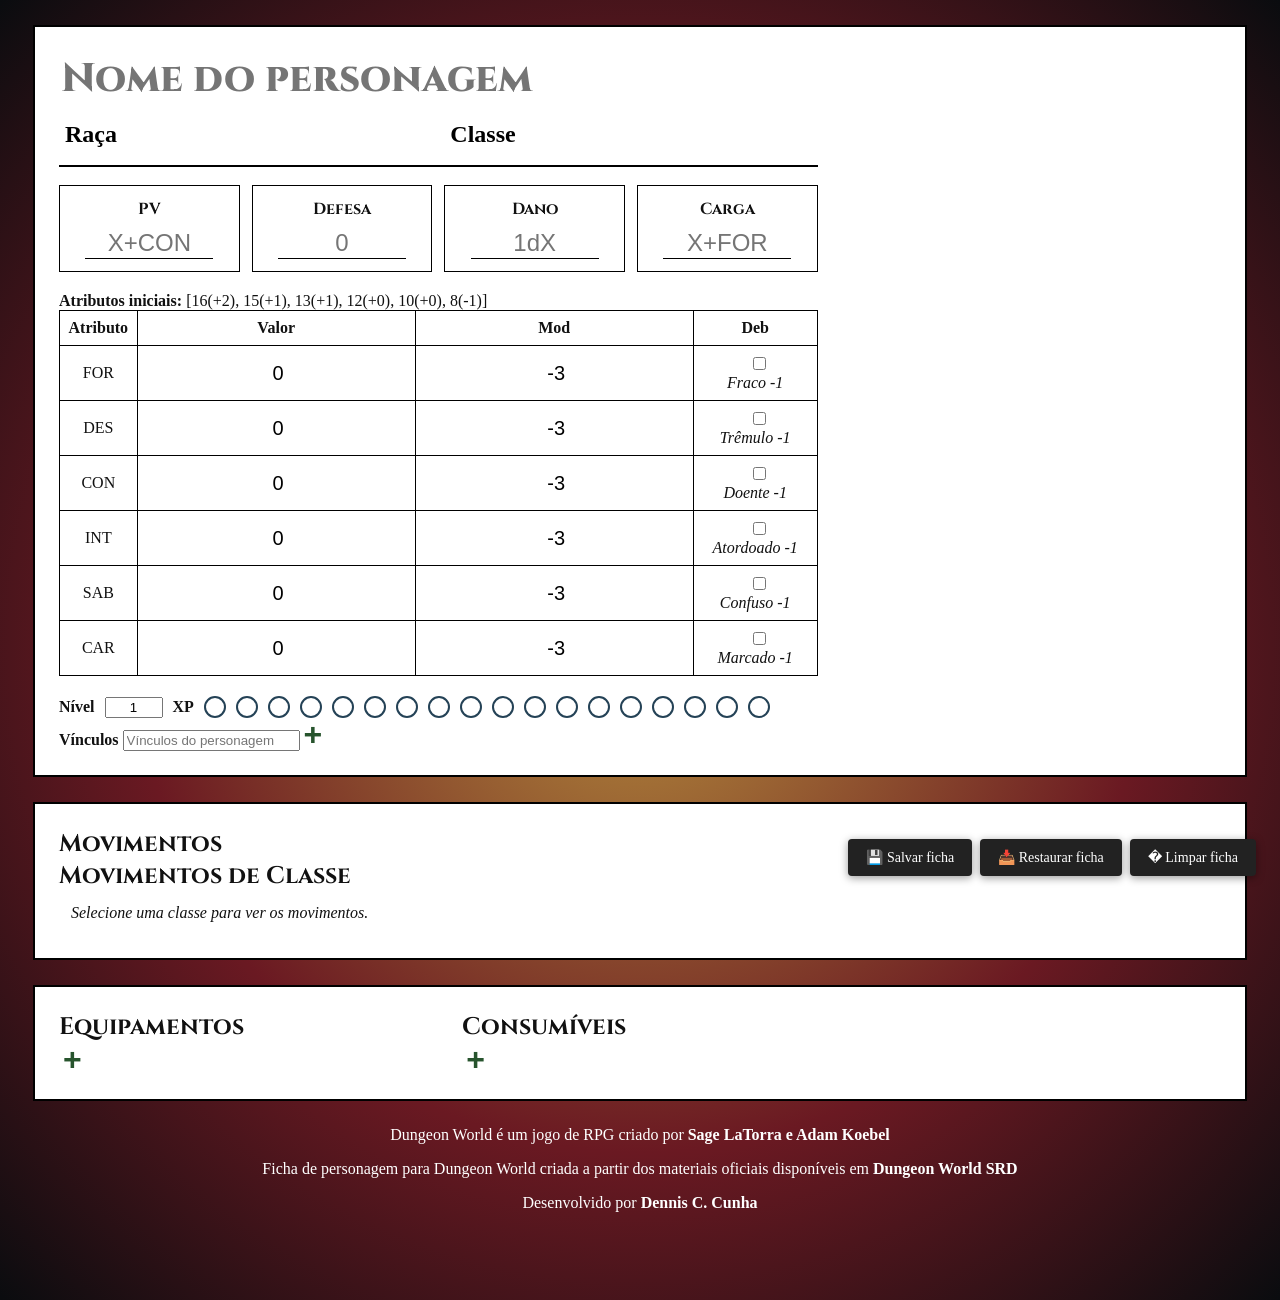
==== commit b3190dba: "#css/style mudando nome de classe para blue_filling; #js/sheetFunction atualizado de acordo com a br" ====
--- a/Ficha_HTML_Dungeon_World.html
+++ b/Ficha_HTML_Dungeon_World.html
@@ -4,6 +4,7 @@
     <meta charset="UTF-8" />
     <meta name="viewport" content="width=device-width, initial-scale=1.0" />
     <link rel="icon" type="image/png" href="./dev-favicon.png" />
+    <link rel="stylesheet" href="./css/style.css" />
     <title>Ficha de Personagem - Dungeon World</title>
     <link rel="manifest" href="./manifest.json" />
     <meta name="theme-color" content="#222222" />
@@ -11,530 +12,6 @@
       if ('serviceWorker' in navigator)
         navigator.serviceWorker.register('./service-worker.js');
     </script>
-
-    <style>
-      :root {
-        --border-color: #000;
-        --muted: #777;
-        --danger: #b00;
-      }
-
-      .pagina {
-        font-family: Georgia, serif;
-        background: #f5f5f5;
-        padding: 24px;
-        color: #111;
-      }
-
-      .rodape {
-        text-align: center;
-        margin-top: 24px;
-        font-size: 12px;
-        background: black;
-        color: white;
-      }
-
-      .sheet {
-        max-width: 1200px;
-        margin: auto;
-        background: white;
-        border: 2px solid var(--border-color);
-        padding: 24px;
-        display: grid;
-        grid-template-columns: 2fr 1fr;
-        gap: 24px;
-      }
-
-      .equipment-sheet {
-        max-width: 1200px;
-        margin: auto;
-        background: white;
-        border: 2px solid var(--border-color);
-        padding: 24px;
-        display: grid;
-        grid-template-columns: 1fr 2fr;
-        gap: 24px;
-      }
-
-      h1,
-      h2,
-      h3 {
-        margin: 0;
-      }
-
-      .subtitle select option.disabled-by-race,
-      .subtitle select option[disabled] {
-        color: var(--danger);
-        background: transparent;
-      }
-
-      .title {
-        border-bottom: 2px solid var(--border-color);
-        padding-bottom: 12px;
-        margin-bottom: 18px;
-      }
-
-      .title input {
-        width: 100%;
-        font-size: 40px;
-        border: none;
-        outline: none;
-        font-family: Georgia, serif;
-        font-weight: bold;
-      }
-
-      .subtitle {
-        display: flex;
-        gap: 12px;
-        margin-top: 8px;
-      }
-
-      .subtitle input,
-      .subtitle select {
-        padding: 6px;
-        width: 100%;
-        background: transparent;
-        appearance: none;
-        -webkit-appearance: none;
-        -moz-appearance: none;
-        font-size: 24px;
-        border: none;
-        outline: none;
-        font-family: Georgia, serif;
-        font-weight: bold;
-      }
-
-      .portrait {
-        border: 2px dashed #aaa;
-        height: 540px;
-        display: flex;
-        align-items: center;
-        justify-content: center;
-        margin-bottom: 18px;
-        color: var(--muted);
-        font-size: 22px;
-        text-align: center;
-      }
-
-      .stats {
-        display: grid;
-        grid-template-columns: repeat(4, 1fr);
-        gap: 12px;
-        margin-bottom: 20px;
-      }
-
-      .card {
-        border: 1px solid var(--border-color);
-        padding: 12px;
-        text-align: center;
-      }
-
-      .card label {
-        display: block;
-        font-weight: bold;
-        margin-bottom: 8px;
-      }
-
-      .card input {
-        width: 80%;
-        border: none;
-        border-bottom: 1px solid var(--border-color);
-        text-align: center;
-        font-size: 24px;
-        background: transparent;
-      }
-
-      table {
-        width: 100%;
-        border-collapse: collapse;
-        margin-bottom: 20px;
-      }
-
-      th,
-      td {
-        border: 1px solid var(--border-color);
-        padding: 8px;
-        text-align: center;
-      }
-
-      td input {
-        width: 100%;
-        border: none;
-        text-align: center;
-        background: transparent;
-      }
-
-      .xp {
-        display: flex;
-        gap: 10px;
-        align-items: center;
-        margin-top: 12px;
-      }
-
-      .badge {
-        width: 24px;
-        height: 24px;
-        background-color: black;
-        border-radius: 50%;
-        display: flex;
-        align-items: center;
-        justify-content: center;
-        color: white;
-        font-family: Arial, sans-serif;
-        font-size: 14px;
-        font-weight: 100;
-      }
-
-      .circle {
-        width: 18px;
-        height: 18px;
-        border: 2px solid black;
-        border-radius: 50%;
-        cursor: pointer;
-        transition: background 0.2s ease;
-      }
-
-      .circle.active {
-        background: #111;
-      }
-
-      .spells {
-        border-left: 2px solid var(--border-color);
-        padding-left: 20px;
-      }
-
-      .spell-group {
-        margin-bottom: 20px;
-      }
-
-      .spell-group h3 {
-        border-bottom: 1px solid var(--border-color);
-        padding-bottom: 6px;
-        margin-bottom: 10px;
-      }
-
-      .spell {
-        display: flex;
-        align-items: center;
-        gap: 8px;
-        margin-bottom: 6px;
-        font-size: 16px;
-      }
-
-      .spell-name {
-        border: none;
-        border-bottom: 1px dashed transparent;
-        background: transparent;
-        font-family: Georgia, serif;
-        font-size: 16px;
-        width: 100%;
-        outline: none;
-        transition: border-color 0.2s ease;
-      }
-
-      .spell-name:focus {
-        border-bottom: 1px dashed var(--border-color);
-      }
-
-      .spell input[type="checkbox"] {
-        width: 16px;
-        height: 16px;
-      }
-
-      .red_filling {
-        accent-color: red;
-      }
-
-      .addConsumable {
-        cursor:pointer;
-        color:green;
-        font-weight:bold;
-        font-size:32px;
-        line-height:1;
-        border:none;
-        background:transparent;
-        padding:0 4px;  
-      }
-
-      .removeIcon{
-        cursor:pointer;
-        color:red;
-        font-weight:bold;
-        font-size:32px;
-        line-height:1;
-        border:none;
-        background:transparent;
-        padding:0 4px;
-      }
-
-      /* === Move item styles === */
-      .move-item{
-
-      }
-      .move-item h4{
-
-      }
-      .move-item p{
-
-      }
-
-      body {
-        padding-bottom: 4rem;
-      }
-
-      .bonds_area{
-        margin-top: 12px; 
-        width: 100%; 
-        height: 7rem; 
-        border: 1px solid var(--border-color); 
-        padding: 8px; 
-        font-family: Georgia, serif; 
-        font-size: 14px;
-      }
-
-      .bond_area:focus{
-        outline: 2px solid var(--border-color);
-      }
-
-      .bond_input{
-        width: 94%;
-        border: 1px solid var(--border-color);
-        padding: 8px;
-        font-family: Georgia, serif;
-        font-size: 14px;
-      }
-
-      .addBond{
-        cursor:pointer;
-        color:green;
-        font-weight:bold;
-        font-size:32px;
-        line-height:1;
-        border:none;
-        background:transparent;
-        padding:0 4px;  
-      }
-
-
-      .movement_availiable {
-        display: flex;
-        width: 100%;
-      }
-      .movement_set{
-        display: flex;
-        width: 100%;
-      }
-
-      .addMovebutton{
-          appearance: none;
-          -webkit-appearance: none;
-          width: 22px;
-          height: 22px;
-          border: 3px solid #000;
-          border-radius: 4px;
-          background: #fff;
-          cursor: pointer;
-          display: inline-block;
-          vertical-align: middle;
-          transition: background-color .15s ease;
-      }
-      .addMovebutton:checked {
-        background: #000;
-      }
-
-
-      @media print {
-        .pagina {
-          background: white;
-          padding: 0;
-        }
-
-        .sheet {
-          border: none;
-        }
-
-        #saveBar,
-        .dw-overlay {
-          display: none !important;
-        }
-      }
-
-      /* === Barra e modais de código === */
-      #saveBar {
-        position: fixed;
-        bottom: 24px;
-        right: 24px;
-        z-index: 1000;
-        display: flex;
-        gap: 8px;
-      }
-
-      #saveBar button {
-        padding: 10px 18px;
-        background: #222;
-        color: #fff;
-        border: none;
-        cursor: pointer;
-        font-family: Georgia, serif;
-        font-size: 14px;
-        border-radius: 4px;
-        box-shadow: 0 2px 8px rgba(0, 0, 0, 0.4);
-      }
-
-      #saveBar button:hover {
-        background: #444;
-      }
-
-      #restoreError {
-        color: var(--danger);
-        font-size: 13px;
-        margin-top: 6px;
-        display: none;
-      }
-
-      .dw-overlay {
-        position: fixed;
-        inset: 0;
-        background: rgba(0, 0, 0, 0.55);
-        z-index: 2000;
-        display: flex;
-        align-items: center;
-        justify-content: center;
-      }
-
-      .dw-modal {
-        background: #fff;
-        border: 2px solid #000;
-        padding: 28px;
-        max-width: 520px;
-        width: 92%;
-        font-family: Georgia, serif;
-      }
-
-      .dw-modal h3 {
-        margin: 0 0 10px;
-      }
-
-      .dw-modal p {
-        margin: 0 0 10px;
-        font-size: 14px;
-        color: #444;
-      }
-
-      .dw-modal textarea {
-        width: 100%;
-        box-sizing: border-box;
-        font-family: monospace;
-        font-size: 12px;
-        padding: 8px;
-        border: 1px solid #000;
-        resize: vertical;
-      }
-
-      .dw-modal-actions {
-        display: flex;
-        gap: 8px;
-        margin-top: 12px;
-        justify-content: flex-end;
-      }
-
-      .dw-modal-actions button {
-        padding: 8px 18px;
-        background: #222;
-        color: #fff;
-        border: none;
-        cursor: pointer;
-        font-family: Georgia, serif;
-        font-size: 14px;
-      }
-
-      .dw-modal-actions button:hover {
-        background: #444;
-      }
-
-      .dw-modal-actions button.secondary {
-        background: #888;
-      }
-
-      .dw-modal-actions button.secondary:hover {
-        background: #666;
-      }
-
-      .init-val.used {
-        text-decoration: line-through;
-        color: #999;
-      }
-
-
-    /*?* === Navbar styles === */
-      .floating-nav{
-          position:fixed;
-          top:50%;
-          left:20px;
-          transform:translateY(-50%);
-
-          display:flex;
-          flex-direction:column;
-          gap:10px;
-
-          padding:12px;
-          border-radius:18px;
-
-          background:rgba(28,28,32,.88);
-          backdrop-filter:blur(10px);
-
-          box-shadow: 0 8px 30px rgba(0,0,0,.35);
-
-          /* z-index:9999; */
-      }
-
-      .nav-item{
-          display:flex;
-          align-items:center;
-          gap:12px;
-
-          min-width:10rem;
-
-          padding:12px 16px;
-
-          border:none;
-          border-radius:12px;
-
-          background:none;
-          color:#ddd;
-
-          cursor:pointer;
-
-          transition:.25s;
-      }
-
-      .nav-item:hover{
-          background:#333;
-          color:white;
-          transform:translateX(4px);
-      }
-
-      .nav-item.active{
-          background:#b8860b;
-          color:white;
-      }
-
-      .nav-item span:first-child{
-          font-size:1.2rem;
-      }
-
-    /* Mobile responsive layout */
-    @media (max-width: 1000px) {
-      .floating-nav {
-        position:fixed;
-        top:0%;
-        left:20px;
-        transform:translateY(0%);
-        flex-direction: row;
-
-      }
-    }
-    </style>
 
   </head>
   <body>
@@ -697,7 +174,7 @@
                 <td><input id="valFor" value="0" /></td>
                 <td><input id="modFor" value="0" /></td>
                 <td>
-                  <input type="checkbox" /><label><em>Fraco -1</em></label>
+                  <input type="checkbox" class="gold_filling"/><label><em>Fraco -1</em></label>
                 </td>
               </tr>
               <tr>
@@ -705,7 +182,7 @@
                 <td><input id="valDes" value="0" /></td>
                 <td><input id="modDes" value="0" /></td>
                 <td>
-                  <input type="checkbox" /><label><em>Trêmulo -1</em></label>
+                  <input type="checkbox" class="gold_filling"/><label><em>Trêmulo -1</em></label>
                 </td>
               </tr>
               <tr>
@@ -713,7 +190,7 @@
                 <td><input id="valCon" value="0" /></td>
                 <td><input id="modCon" value="0" /></td>
                 <td>
-                  <input type="checkbox" /><label><em>Doente -1</em></label>
+                  <input type="checkbox" class="gold_filling"/><label><em>Doente -1</em></label>
                 </td>
               </tr>
               <tr>
@@ -721,7 +198,7 @@
                 <td><input id="valInt" value="0" /></td>
                 <td><input id="modInt" value="0" /></td>
                 <td>
-                  <input type="checkbox" /><label><em>Atordoado -1</em></label>
+                  <input type="checkbox" class="gold_filling"/><label><em>Atordoado -1</em></label>
                 </td>
               </tr>
               <tr>
@@ -729,7 +206,7 @@
                 <td><input id="valSab" value="0" /></td>
                 <td><input id="modSab" value="0" /></td>
                 <td>
-                  <input type="checkbox" /><label><em>Confuso -1</em></label>
+                  <input type="checkbox" class="gold_filling"/><label><em>Confuso -1</em></label>
                 </td>
               </tr>
               <tr>
@@ -737,7 +214,7 @@
                 <td><input id="valCar" value="0" /></td>
                 <td><input id="modCar" value="0" /></td>
                 <td>
-                  <input type="checkbox" /><label><em>Marcado -1</em></label>
+                  <input type="checkbox" class="gold_filling"/><label><em>Marcado -1</em></label>
                 </td>
               </tr>
             </tbody>
@@ -783,23 +260,23 @@
             <div class="spell-group">
               <h3><input value="Truques" /></h3>
               <div class="spell">
-                <input type="checkbox" title="No grimório" class="red_filling" />
-                <input type="checkbox" title="Preparada" />
+                <input type="checkbox" title="No grimório" class="gold_filling" />
+                <input type="checkbox" title="Preparada" class="blue_filling"/>
                 <input class="spell-name" value="Light" />
               </div>
               <div class="spell">
-                <input type="checkbox" title="No grimório" class="red_filling" />
-                <input type="checkbox" title="Preparada" />
+                <input type="checkbox" title="No grimório" class="gold_filling" />
+                <input type="checkbox" title="Preparada" class="blue_filling"/>
                 <input class="spell-name" value="Unseen Servant" />
               </div>
               <div class="spell">
-                <input type="checkbox" title="No grimório" class="red_filling" />
-                <input type="checkbox" title="Preparada" />
+                <input type="checkbox" title="No grimório" class="gold_filling" />
+                <input type="checkbox" title="Preparada" class="blue_filling"/>
                 <input class="spell-name" value="Prestidigitation" />
               </div>
               <div class="spell">
-                <input type="checkbox" title="No grimório" class="red_filling" />
-                <input type="checkbox" title="Preparada" />
+                <input type="checkbox" title="No grimório" class="gold_filling" />
+                <input type="checkbox" title="Preparada" class="blue_filling"/>
                 <input class="spell-name" value="Detect Magic" />
               </div>
             </div>
@@ -807,33 +284,33 @@
             <div class="spell-group">
               <h3><input value="2º nível" /></h3>
               <div class="spell">
-                <input type="checkbox" title="No grimório" class="red_filling" />
-                <input type="checkbox" title="Preparada" />
+                <input type="checkbox" title="No grimório" class="gold_filling" />
+                <input type="checkbox" title="Preparada" class="blue_filling"/>
                 <input class="spell-name" value="Contact Spirits - Summoning" />
               </div>
               <div class="spell">
-                <input type="checkbox" title="No grimório" class="red_filling" />
-                <input type="checkbox" title="Preparada" />
+                <input type="checkbox" title="No grimório" class="gold_filling" />
+                <input type="checkbox" title="Preparada" class="blue_filling"/>
                 <input class="spell-name" value="Telepathy - Divination" />
               </div>
               <div class="spell">
-                <input type="checkbox" title="No grimório" class="red_filling" />
-                <input type="checkbox" title="Preparada" />
+                <input type="checkbox" title="No grimório" class="gold_filling" />
+                <input type="checkbox" title="Preparada" class="blue_filling"/>
                 <input class="spell-name" value="Charm Person - Enchantment" />
               </div>
               <div class="spell">
-                <input type="checkbox" title="No grimório" class="red_filling" />
-                <input type="checkbox" title="Preparada" />
+                <input type="checkbox" title="No grimório" class="gold_filling" />
+                <input type="checkbox" title="Preparada" class="blue_filling"/>
                 <input class="spell-name" value="Invisibility - Illusion" />
               </div>
               <div class="spell">
-                <input type="checkbox" title="No grimório" class="red_filling" />
-                <input type="checkbox" title="Preparada" />
+                <input type="checkbox" title="No grimório" class="gold_filling" />
+                <input type="checkbox" title="Preparada" class="blue_filling"/>
                 <input class="spell-name" value="Magic Missile" />
               </div>
               <div class="spell">
-                <input type="checkbox" title="No grimório" class="red_filling" />
-                <input type="checkbox" title="Preparada" />
+                <input type="checkbox" title="No grimório" class="gold_filling" />
+                <input type="checkbox" title="Preparada" class="blue_filling"/>
                 <input class="spell-name" value="Alarm" />
               </div>
             </div>
@@ -841,33 +318,33 @@
             <div class="spell-group">
               <h3><input value="3º nível" /></h3>
               <div class="spell">
-                <input type="checkbox" title="No grimório" class="red_filling" />
-                <input type="checkbox" title="Preparada" />
+                <input type="checkbox" title="No grimório" class="gold_filling" />
+                <input type="checkbox" title="Preparada" class="blue_filling"/>
                 <input class="spell-name" value="Dispel Magic" />
               </div>
               <div class="spell">
-                <input type="checkbox" title="No grimório" class="red_filling" />
-                <input type="checkbox" title="Preparada" />
+                <input type="checkbox" title="No grimório" class="gold_filling" />
+                <input type="checkbox" title="Preparada" class="blue_filling"/>
                 <input class="spell-name" value="Visions Through Time - Divination" />
               </div>
               <div class="spell">
-                <input type="checkbox" title="No grimório" class="red_filling" />
-                <input type="checkbox" title="Preparada" />
+                <input type="checkbox" title="No grimório" class="gold_filling" />
+                <input type="checkbox" title="Preparada" class="blue_filling"/>
                 <input class="spell-name" value="Fireball - Evocation" />
               </div>
               <div class="spell">
-                <input type="checkbox" title="No grimório" class="red_filling" />
-                <input type="checkbox" title="Preparada" />
+                <input type="checkbox" title="No grimório" class="gold_filling" />
+                <input type="checkbox" title="Preparada" class="blue_filling"/>
                 <input class="spell-name" value="Mimic" />
               </div>
               <div class="spell">
-                <input type="checkbox" title="No grimório" class="red_filling" />
-                <input type="checkbox" title="Preparada" />
+                <input type="checkbox" title="No grimório" class="gold_filling" />
+                <input type="checkbox" title="Preparada" class="blue_filling"/>
                 <input class="spell-name" value="Mirror Image" />
               </div>
               <div class="spell">
-                <input type="checkbox" title="No grimório" class="red_filling" />
-                <input type="checkbox" title="Preparada" />
+                <input type="checkbox" title="No grimório" class="gold_filling" />
+                <input type="checkbox" title="Preparada" class="blue_filling"/>
                 <input class="spell-name" value="Sleep - Enchantment" />
               </div>
             </div>
@@ -875,23 +352,23 @@
             <div class="spell-group">
               <h3><input value="5º nível" /></h3>
               <div class="spell">
-                <input type="checkbox" title="No grimório" class="red_filling" />
-                <input type="checkbox" title="Preparada" />
+                <input type="checkbox" title="No grimório" class="gold_filling" />
+                <input type="checkbox" title="Preparada" class="blue_filling"/>
                 <input class="spell-name" value="Cage - Evocation Ongoing" />
               </div>
               <div class="spell">
-                <input type="checkbox" title="No grimório" class="red_filling" />
-                <input type="checkbox" title="Preparada" />
+                <input type="checkbox" title="No grimório" class="gold_filling" />
+                <input type="checkbox" title="Preparada" class="blue_filling"/>
                 <input class="spell-name" value="Contact Other Plane" />
               </div>
               <div class="spell">
-                <input type="checkbox" title="No grimório" class="red_filling" />
-                <input type="checkbox" title="Preparada" />
+                <input type="checkbox" title="No grimório" class="gold_filling" />
+                <input type="checkbox" title="Preparada" class="blue_filling"/>
                 <input class="spell-name" value="Polymorph" />
               </div>
               <div class="spell">
-                <input type="checkbox" title="No grimório" class="red_filling" />
-                <input type="checkbox" title="Preparada" />
+                <input type="checkbox" title="No grimório" class="gold_filling" />
+                <input type="checkbox" title="Preparada" class="blue_filling"/>
                 <input class="spell-name" value="Summon Monster" />
               </div>
             </div>
@@ -899,28 +376,28 @@
             <div class="spell-group">
               <h3><input value="7º nível" /></h3>
               <div class="spell">
-                <input type="checkbox" title="No grimório" class="red_filling" />
-                <input type="checkbox" title="Preparada" />
+                <input type="checkbox" title="No grimório" class="gold_filling" />
+                <input type="checkbox" title="Preparada" class="blue_filling"/>
                 <input class="spell-name" value="Dominate" />
               </div>
               <div class="spell">
-                <input type="checkbox" title="No grimório" class="red_filling" />
-                <input type="checkbox" title="Preparada" />
+                <input type="checkbox" title="No grimório" class="gold_filling" />
+                <input type="checkbox" title="Preparada" class="blue_filling"/>
                 <input class="spell-name" value="True Seeing" />
               </div>
               <div class="spell">
-                <input type="checkbox" title="No grimório" class="red_filling" />
-                <input type="checkbox" title="Preparada" />
+                <input type="checkbox" title="No grimório" class="gold_filling" />
+                <input type="checkbox" title="Preparada" class="blue_filling"/>
                 <input class="spell-name" value="Shadow Walk" />
               </div>
               <div class="spell">
-                <input type="checkbox" title="No grimório" class="red_filling" />
-                <input type="checkbox" title="Preparada" />
+                <input type="checkbox" title="No grimório" class="gold_filling" />
+                <input type="checkbox" title="Preparada" class="blue_filling"/>
                 <input class="spell-name" value="Contingency" />
               </div>
               <div class="spell">
-                <input type="checkbox" title="No grimório" class="red_filling" />
-                <input type="checkbox" title="Preparada" />
+                <input type="checkbox" title="No grimório" class="gold_filling" />
+                <input type="checkbox" title="Preparada" class="blue_filling"/>
                 <input class="spell-name" value="Cloudkill" />
               </div>
             </div>
@@ -928,28 +405,28 @@
             <div class="spell-group">
               <h3><input value="9º nível" /></h3>
               <div class="spell">
-                <input type="checkbox" title="No grimório" class="red_filling" />
-                <input type="checkbox" title="Preparada" />
+                <input type="checkbox" title="No grimório" class="gold_filling" />
+                <input type="checkbox" title="Preparada" class="blue_filling"/>
                 <input class="spell-name" value="Antipathy" />
               </div>
               <div class="spell">
-                <input type="checkbox" title="No grimório" class="red_filling" />
-                <input type="checkbox" title="Preparada" />
+                <input type="checkbox" title="No grimório" class="gold_filling" />
+                <input type="checkbox" title="Preparada" class="blue_filling"/>
                 <input class="spell-name" value="Alert" />
               </div>
               <div class="spell">
-                <input type="checkbox" title="No grimório" class="red_filling" />
-                <input type="checkbox" title="Preparada" />
+                <input type="checkbox" title="No grimório" class="gold_filling" />
+                <input type="checkbox" title="Preparada" class="blue_filling"/>
                 <input class="spell-name" value="Soul Gem" />
               </div>
               <div class="spell">
-                <input type="checkbox" title="No grimório" class="red_filling" />
-                <input type="checkbox" title="Preparada" />
+                <input type="checkbox" title="No grimório" class="gold_filling" />
+                <input type="checkbox" title="Preparada" class="blue_filling"/>
                 <input class="spell-name" value="Shelter" />
               </div>
               <div class="spell">
-                <input type="checkbox" title="No grimório" class="red_filling" />
-                <input type="checkbox" title="Preparada" />
+                <input type="checkbox" title="No grimório" class="gold_filling" />
+                <input type="checkbox" title="Preparada" class="blue_filling"/>
                 <input class="spell-name" value="Perfect Summons" />
               </div>
             </div>
@@ -996,1100 +473,7 @@
       <p>Desenvolvido por <a href="https://github.com/DennisCCunha" target="_blank">Dennis C. Cunha</a></p>
     </footer>
 
-    <script>
-      // Garantir ids únicos para todos os inputs/checkboxes/circles e usar esses ids ao salvar/carregar
-
-      const classDetails = [
-        { keyBytes: [0], nome: 'Bárbaro',
-          racas: ['Humano', 'Elfo', 'Anão', 'Halfling'],
-          hp_base: 8,
-          dado_dano: 'd10',
-          carga_base: 8,
-          alinhamento:[
-            {nome:'Neutro', descricao:'Se afastar de uma convenção do mundo civilizado.'},
-            {nome:'Caótico', descricao:'Ensinar a alguém os modos de seu povo.'}
-          ],
-          movimentos_raciais: [
-            {classe:'Bárbaro', tipo:'racial', nome: 'Forasteiro', descricao: "Você pode ser um elfo, anão, halfling ou humano, mas seu povo não é dessas redondezas. No início de cada sessão, o MJ lhe perguntará algo a respeito de sua terra natal, por que você foi embora ou o que deixou para trás. Se responder, marque XP."},
-          ],
-          movimentos_iniciais: [
-            {classe:'Bárbaro', tipo:'inicial', nome: 'Apetite hercúleo', descricao: "Outras pessoas podem se contentar apenas com o gosto do vinho, o domínio sobre um servo ou ambos, mas você quer mais. Escolha dois apetites. Enquanto estiver perseguindo um de seus apetites, se realizar algum movimento, no lugar de rolar 2d6 você rola 1d6+1d8. Se o d6 apresentar o maior resultado do par, o MJ também irá introduzir uma complicação ou perigo que surge a partir de sua busca implacável.\n•	Pura destruição\n•	Poder sobre outras pessoas\n•	Prazeres mortais\n•	Conquista\n•	Riquezas e propriedades\n•	Fama e glória" },
-            { nome: 'Controle da situação', descricao: "Você recebe +1 constante para seu último suspiro. Quando realizar o último suspiro, com <span class='badge'>7-9</span> você pode fazer uma oferta para a Morte em troca de sua vida. Se a Morte aceitar, você viverá de novo. Caso contrário, você morre." },
-            {classe:'Bárbaro', tipo:'inicial', nome: 'Musculoso', descricao: "Quando portar uma arma, ela recebe os rótulos poderoso e grotesco." },
-            {classe:'Bárbaro', tipo:'inicial', nome: 'O que você está esperando?', descricao: "Quando gritar um desafio para seus inimigos, role+CON. Com <span class='badge'>10+</span> eles passam a lhe tratar como a ameaça mais óbvia a ser enfrentada, ignorando os seus companheiros, e você recebe +2 de dano constante contra eles. Com <span class='badge'>7-9</span> ou tolos dentre eles) caem em suas provocações." },
-            {classe:'Bárbaro', tipo:'inicial', nome: 'Armadura de Placas e portando aço', descricao: "Você ignora o rótulo desengonçada das armaduras que vestir.", exclusivo: true },
-            {classe:'Bárbaro', tipo:'inicial', nome: 'Desinpedido e ileso', descricao: "Enquanto estiver abaixo de sua Carga, e não estiver usando armadura nem escudo, receba +1 de armadura.", exclusivo: true }
-          ],
-          
-          movimentos_avancados_2_5: [
-            {classe:'Bárbaro', tipo:'avançado', id: 10, nome: "Continuo faminto", descricao: "Escolha um apetite adicional."},
-            { id: 11, nome: "Apetite por destruição", descricao: "Pegue um movimento da lista do guerreiro, bardo ou ladrão. Você não pode pegar os movimentos de multiclasse dessas classes." },
-            {classe:'Bárbaro', tipo:'avançado', id: 12, nome: "Meu amor por você é como um caminhão", descricao:"Quando realizar um feito de força, nomeie alguém presente que tenha ficado impressionado por ele, e receba +1 adiante para negociar com essa pessoa." },
-            { id: 13, nome: "As melhores coisas da vida", descricao:"No final da sessão, se tiver esmagado seus inimigos, vê-los fugir diante de sua presença e ouvir os lamentos de seus parentes, marque XP." },
-            {classe:'Bárbaro', tipo:'avançado', id: 14, nome: "Grande viajante", descricao:"No final da sessão, se tiver esmagado seus inimigos, vê-los fugir diante de sua presença e ouvir os lamentos de seus parentes, marque XP." },
-            {classe:'Bárbaro', tipo:'avançado', id: 15, nome: "USURPADOR", descricao:"Quando se provar superior a uma pessoa no poder, receba +1 adiante contra seus seguidores, lacaios e puxa-sacos." },
-            {classe:'Bárbaro', tipo:'avançado', id: 16, nome: "KHAN DOS KHANS", descricao:"Seus lacaios sempre aceitam a satisfação gratuita de um apetite seu como pagamento." },
-            {classe:'Bárbaro', tipo:'avançado', id: 17, nome: "SANSÃO", descricao:"Você pode aceitar uma debilidade para imediatamente se livrar de qualquer restrição física ou mental." },
-            {classe:'Bárbaro', tipo:'avançado', id: 18, nome: "ESMAGAR!", descricao:"Quando matar e pilhar, com <spam class='badge'>12+</spam> cause seu dano e escolha algum objeto físico que seu alvo possua (uma arma, sua posição, um membro): ele perde o objeto escolhido." },
-            {classe:'Bárbaro', tipo:'avançado', id: 19, nome: "FOME INDESTRUTÍVEL", descricao:"Quando for receber dano, você pode optar por receber -1 constante até saciar um de seus apetites no lugar do dano. Você não poderá escolher esta opção enquanto estiver com essa penalidade ativa." },
-            {classe:'Bárbaro', tipo:'avançado', id: 20, nome: "PERCEPÇÃO DE PONTOS FRACOS ", descricao:"Quando discernir realidades, acrescente “o que aqui é fraco ou vulnerável?” à lista de perguntas que você pode fazer." },
-            {classe:'Bárbaro', tipo:'avançado', id: 21, nome: "SEMPRE EM FRENTE", descricao:"Quando desafiar o perigo causado por algum movimento (como cair de uma ponte estreita ou passar correndo por um guarda armado), receba +1." },
-          ],
-          movimentos_avancados_6_10: [
-            {classe:'Bárbaro', tipo:'avançado', requer:"Apetite Por Destruição", id: 13, nome: "Um ótimo dia para morrer", descricao:""},
-            {classe:'Bárbaro', tipo:'avançado', id: 14, nome: "Mate a todos", descricao:""},
-            {classe:'Bárbaro', tipo:'avançado', id: 15, nome: "Grito de guerra", descricao:""},
-            {classe:'Bárbaro', tipo:'avançado', id: 16, nome: 'Marca de poder', descricao:""},
-            {classe:'Bárbaro', tipo:'avançado', id: 17, nome: 'Mais! Sempre Mais!', descricao:""},
-            {classe:'Bárbaro', tipo:'avançado', id: 18, nome: 'Aquele que bate a porta', descricao:""},
-            {classe:'Bárbaro', tipo:'avançado', id: 19, nome: 'Desconfiança Saudável', descricao:""},
-            {classe:'Bárbaro', tipo:'avançado', id: 20, nome: 'Pelo Deus do Sangue', descricao:""}
-          ]
-        },
-        { keyBytes: [1, 2, 3], nome: 'Bardo',
-          racas: ['Humano', 'Elfo'],
-          hp_base: 6,
-          dado_dano: 'd6',
-          carga_base: 9,
-          alinhamento:[
-            {nome:'Bom', descricao:'Executar sua arte para ajudar alguém.', exclusivo: true},
-            {nome:'Neutro', descricao:'Evitar um conflito ou desfaça uma situação tensa.', exclusivo: true},
-            {nome:'Caótico', descricao:'Estimular outros a realizarem uma ação decisiva que seja significativa e mal planejada.', exclusivo: true}
-          ],
-          movimentos_raciais: [
-            {classe:'Bardo', tipo:'racial', nome: 'Humano', descricao: "Quando entrar pela primeira vez em um local civilizado, alguém que respeita os costumes de hospitalidade aos menestréis irá recebê-lo como seu convidado."}, 
-            {classe:'Bardo', tipo:'racial', nome: 'Elfo', descricao: "Quando entrar em um local importante (decisão do jogador), você pode pedir ao MJ que lhe conte um fato qualquer a respeito da história daquele lugar."}
-          ],
-          movimentos_iniciais: [
-            {classe:'Bardo', tipo:'inicial', nome: 'Conhecimento de Bardo', descricao: "Escolha uma área de especialização:\n•	Magias e Feitiços;\n•	Os Mortos e os Mortos-Vivos;\n•	Grandes Histórias do Mundo Conhecido;\n•	Um Bestiário de Criaturas Incomuns;\n•	As Esferas Planares;\n•	Lendas de Heróis do Passado;\n•	Os Deuses e seus Servos;Quando encontrar pela primeira vez uma criatura, local ou item importante (decisão do jogador) que esteja ligado ao seu conhecimento de bardo, você pode fazer uma pergunta qualquer ao MJ a respeito daquilo, que ele deve responder honestamente. O MJ pode lhe perguntar qual foi a lenda, canção ou fábula na qual você ouviu tal informação."}, 
-            {classe:'Bardo', tipo:'inicial', nome: 'Arte Arcana', descricao: "Quando tecer um feitiço básico a partir de uma performance, escolha um aliado e um efeito:\n•	Curar 1d8 PV;\n•	+1d4 adiante para o dano;\n•	Remover um encantamento que esteja afetando sua mente;\n•	Na próxima vez que alguém Ajudar o alvo, ele receberá +2, e não +1;E depois role+CAR. Com <span class='badge'>10+</span>, o aliado recebe o efeito selecionado. Com <span class='badge'>7-9</span>, sua magia funciona, mas você atrai atenção indesejável, ou a sua magia reverbera para outros alvos à escolha do MJ, afetando-os também."}, 
-            {classe:'Bardo', tipo:'inicial', nome: 'Charmoso e receptivo', descricao: "Quando conversar francamente com alguém, você pode fazer ao seu jogador uma pergunta da lista abaixo, que deve ser respondida com honestidade. Aquele jogador então poderá também lhe fazer uma pergunta da lista abaixo (que você também precisa responder honestamente):\n•	A quem você serve?\n•	O que você quer que eu faça?\n•	Como faço para conseguir que você <input type=text class='spell'>?\n•	O que você realmente está sentindo agora?\n•	O que você mais deseja?"}, 
-            {classe:'Bardo', tipo:'inicial', nome: 'Um Porto na Tempestade', descricao: "Quando retornar a um local civilizado que já tenha visitado previamente, diga ao MJ quando esteve aqui pela última vez. Ele lhe responderá quais foram as mudanças ocorridas desde aquela época."}
-          ],
-          movimentos_avancados_2_5: [
-            {classe:'Bardo', tipo:'avançado', id: 21, nome: 'Canção de Cura', descricao: 'Quando curar usando arte arcana, cure +1d8 de dano.' },
-            {classe:'Bardo', tipo:'avançado', id: 22, nome: 'Cacofonia Violenta', descricao: 'Quando conceder bônus para o dano usando arte arcana, conceda +1d4 de dano extra.' },
-            {classe:'Bardo', tipo:'avançado', id: 23, nome: 'Volume máximo', descricao: 'Quando desencadear uma performance ensandecida (um solo de flauta inflamado, uma explosão de tambores de bronze, uma dança interpretativa confusa), escolha um alvo capaz de ouvi-lo e role+CAR. Com <span class="badge">10+</span>, aliado mais próximo. Com <span class="badge">7-9</span>, o alvo fica confuso e ataca seu , o alvo ainda ataca seu aliado mais próximo, mas você atrai sua atenção e sua ira.'},
-            {classe:'Bardo', tipo:'avançado', id: 24, nome: 'Grito metálico', descricao: 'Quando gritar com muita força ou tocar uma nota devastadora, escolha um alvo e role+CON. Com <span class="badge">10+</span>, o alvo recebe 1d10 de dano e é ensurdecido por alguns minutos. Com <span class="badge">7-9</span>, você ainda causa dano ao seu alvo, mas perde o controle, e o MJ escolhe um alvo adicional que esteja próximo.'},
-            {classe:'Bardo', tipo:'avançado', id: 25, nome: 'Uma Pequena ajuda de meus amigos', descricao: 'Quando conseguir ajudar alguém, receba +1 adiante também.' },
-            {classe:'Bardo', tipo:'avançado', id: 26, nome: 'Tons Sobrenaturais', descricao: 'Sua arte arcana é poderosa, permitindo que escolha dois efeitos no lugar de apenas um.' },
-            {classe:'Bardo', tipo:'avançado', id: 27, nome: 'Aparo do Duelista', descricao: 'Quando matar e pilhar, receba +1 adiante de armadura.' },
-            {classe:'Bardo', tipo:'avançado', id: 28, nome: 'Mistificar', descricao: 'Quando negociar com um alvo, caso obtenha <span class="badge">7+</span>, receba também +1 adiante contra ele.'},
-            {classe:'Bardo', tipo:'avançado', id: 29, nome: 'Amador em Multiclasse', descricao: 'Escolha e adquira um movimento de outra classe. Trate seu nível como se fosse nível -1 no momento da escolha.'},
-            {classe:'Bardo', tipo:'avançado', id: 30, nome: 'Iniciado em Multiclasse', descricao: 'Escolha e adquira um movimento de outra classe. Trate seu nível como se fosse nível -1 no momento da escolha.'}
-          ],
-          movimentos_avancados_6_10: [
-            {classe:'Bardo', tipo:'avançado', substitui: "Canção de Cura", id: 31, nome: 'Refrão da cura', descricao: 'Quando curar usando arte arcana, cure +2d8 de dano.' },
-            {classe:'Bardo', tipo:'avançado', substitui: "Cacofonia Violenta", id: 32, nome: 'Explosão sonora violenta', descricao: 'Quando conceder bônus para o dano usando arte arcana, conceda +2d4 de dano extra.' },
-            {classe:'Bardo', tipo:'avançado', id: 33, nome: 'Rosto Inesquecível', descricao: 'Quando encontrar alguém com quem já tenha se encontrado anteriormente (decisão do jogador) após terem passado algum tempo sem se ver, receba +1 adiante contra essa pessoa.' },
-            {classe:'Bardo', tipo:'avançado', id: 34, nome: 'Reputação', descricao: 'Quando encontrar pela primeira vez pessoas que já tenham ouvido canções a seu respeito, role+CAR. Com <span class="badge">10+</span>, diga ao MJ duas coisas que elas saberiam a seu respeito. Com <span class="badge">7-9</span>, diga ao MJ uma coisa, e ele dirá outra.' },
-            {classe:'Bardo', tipo:'avançado', substitui: "Tons Sobrenaturais", id: 35, nome: 'Acorde Sobrenatural', descricao: 'Quando usar arte arcana, escolha dois efeitos no lugar de apenas um. Escolha também um desses dois efeitos para ser aplicado em dobro.' },
-            {classe:'Bardo', tipo:'avançado', id: 36, nome: 'Ouvido bom para magia', descricao: 'Quando ouvir um inimigo conjurar uma magia, o MJ lhe dirá qual é o nome da magia e seus efeitos. Receba +1 adiante quando agir de acordo com essas informações.' },
-            {classe:'Bardo', tipo:'avançado', id: 37, nome: 'Desleal', descricao: 'Quando for charmoso(a) e receptivo(a), você também pode perguntar “Como você seria vulnerável a mim?”. Seu alvo não pode lhe fazer esta pergunta.' },
-            {classe:'Bardo', tipo:'avançado', substitui: "Aparo do Duelista", id: 38, nome: 'Bloqueio do Duelista', descricao: 'Quando matar e pilhar, receba +2 adiante de armadura.' },
-            {classe:'Bardo', tipo:'avançado', id: 39, nome: 'Passar a perna', descricao: 'Quando negociar com um alvo, com <span class="badge">7+</span>, receba também +1 adiante contra ele e faça ao seu jogador uma pergunta que deve ser respondida honestamente.' },
-            {classe:'Bardo', tipo:'avançado', id: 40, nome: 'Mestre em Multiclasse', descricao: 'Escolha e adquira um movimento de outra classe. Trate seu nível como se fosse nível -1  no momento da escolha.' }
-          ],
-        },
-        { keyBytes: [4, 5], nome: 'Clérigo',
-          racas: ['Humano', 'Anão'],
-          hp_base: 8,
-          dado_dano: 'd6',
-          carga_base: 10,
-          alinhamento:[
-            {nome:'Bom', descricao:'Colocar-se em perigo para curar outra pessoa.'},
-            {nome:'Ordeiro', descricao:'Colocar-se em perigo seguindo os preceitos de sua igreja ou deus.'},
-            {nome:'Mal', descricao:'Prejudicar outra pessoa para provar a superioridade de sua igreja ou deus.'}
-          ],
-          movimentos_raciais: [
-            {classe:'Clérigo', nome: 'Humano', descricao: ""}, 
-            {classe:'Clérigo', nome: 'Anão', descricao: ""}
-          ],
-          movimentos_iniciais: [
-            {classe:'Clérigo', nome: 'Divindade', descricao: ""}, 
-            {classe:'Clérigo', nome: 'Comungar', descricao: ""}, 
-            {classe:'Clérigo', nome: 'Conjurar uma Magia', descricao: ""}
-          ],
-          movimentos_avancados_2_5: [
-            {classe:'Clérigo', id: 41, nome: 'Escolhido', descricao: '' },
-            {classe:'Clérigo', id: 42, nome: 'Revigorar', descricao: '' },
-            {classe:'Clérigo', id: 43, nome: 'A Balança da Vida e da Morte', descricao: '' },
-            {classe:'Clérigo', id: 44, nome: 'Serenidade', descricao: '' },
-            {classe:'Clérigo', id: 45, nome: 'Primeiros Socorros', descricao: '' },
-            {classe:'Clérigo', id: 46, nome: 'Intervenção Divina', descricao: '' },
-            {classe:'Clérigo', id: 47, nome: 'Penitente', descricao: '' },
-            {classe:'Clérigo', id: 48, nome: 'Fortalecer', descricao: '' },
-            {classe:'Clérigo', id: 49, nome: 'Prece por Orientação', descricao: '' },
-            {classe:'Clérigo', id: 50, nome: 'Proteção Divina', descricao: '' },
-            {classe:'Clérigo', id: 51, nome: 'Curandeiro Devotado', descricao: '' }
-          ],
-          movimentos_avancados_6_10: [
-            {classe:'Clérigo', id: 52, nome: 'Ungido', descricao: '' },
-            {classe:'Clérigo', id: 53, nome: 'Apoteose', descricao: '' },
-            {classe:'Clérigo', id: 54, nome: 'Ceifador', descricao: '' },
-            {classe:'Clérigo', id: 55, nome: 'Providência', descricao: '' },
-            {classe:'Clérigo', id: 56, nome: 'Primeiros Socorros Maior', descricao: '' },
-            {classe:'Clérigo', id: 57, nome: 'Invencibilidade Divina', descricao: '' },
-            {classe:'Clérigo', id: 58, nome: 'Mártir', descricao: '' },
-            {classe:'Clérigo', id: 59, nome: 'Armadura Divina', descricao: '' },
-            {classe:'Clérigo', id: 60, nome: 'Fortalecimento Maior', descricao: '' },
-            {classe:'Clérigo', id: 61, nome: 'Diletante Multiclasse', descricao: '' }
-          ],
-          spell_list: [
-            {nome:"Luz", level: 0, school:"Truque", continuo: false, descricao:"Um item tocado por você brilha com luz arcana, com a mesma intensidade de uma tocha. Essa luz não emite calor ou som e nem precisa de combustível para queimar, mas funciona como uma tocha comum para todos os outros efeitos. Você possui total controle sobre a cor da luz. O feitiço dura enquanto o item estiver em sua presença."},
-            {nome:"Santificar", level: 0, school:"", continuo: false,descricao:"Qualquer comida ou água que estiver em suas mãos enquanto conjura este feitiço será consagrada por sua divindade. Além de se tornar sagrada ou profana, a substância afetada é purificada de qualquer resíduo mundano."},
-            {nome:"Guia ", level: 0, school:"", continuo: false, descricao:"O símbolo da sua divindade surge à sua frente e aponta na direção ou curso de ação que seu deus gostaria que você tomasse, desaparecendo logo em seguida. Esta mensagem é passada apenas através de movimentos – a comunicação permitida por este feitiço é extremamente limitada."},
-            {nome:"Bênção", level: 1, school:"", continuo: true, descricao:"Sua divindade sorri para um combatente à sua escolha, que receberá +1 constante enquanto a batalha continuar e ele permanecer de pé lutando. Enquanto este feitiço estiver ativo, você recebe -1 para conjurar feitiços."},
-            {nome:"Curar Ferimentos Leves", level: 1, school:"", continuo: false, descricao:"Sob seu toque, ferimentos se cicatrizam e ossos deixam de doer. Cure 1d8 de dano em um aliado que você tocar."},
-            {nome:"Detectar Alinhamento", level: 1, school:"", continuo: true, descricao:"Quando conjurar esta magia, escolha um alinhamento: Bom, Mal, Ordeiro ou Caótico. Um de seus sentidos se torna momentaneamente capaz de detectar aquele alinhamento. O MJ lhe indicará quem ou o que pertence ao alinhamento escolhido."},
-            {nome:"Arma Mágica",level: 1, school:"", continuo: true, descricao:"A arma que estiver em suas mãos no momento em que conjurar este feitiço causa +1d4 de dano até que ele seja desfeito. Enquanto este feitiço estiver ativo, você recebe -1 para conjurar feitiços."},
-            {nome:"Santuário", level: 1, school:"", continuo: true, descricao:"Enquanto conjura este feitiço, você caminha ao redor de uma área, demarcando seu perímetro e consagrando-a à sua divindade. Enquanto permanecer dentro da área, você será alertado de qualquer ação maliciosa que ocorrer ali dentro (incluindo uma criatura que entre no perímetro com intenções malignas). Qualquer pessoa curada dentro de um santuário recebe +1d4 PV"},
-            {nome:"Falar com os Mortos", level: 1, school:"", continuo: true, descricao:"Um cadáver dialoga rapidamente com você, respondendo a até três perguntas com todo o conhecimento que ele tinha em vida, e aquele que adquiriu após a morte."},
-            {nome: "Reanimar os Mortos", level: 3, continuo: true, descricao: "Você invoca um espírito faminto para que ele possua um corpo recém falecido e torne-se seu servo. Isso cria um zumbi que segue suas ordens utilizando ao máximo suas capacidades limitadas. Trate o zumbi como se fosse um personagem, mas podendo realizar apenas movimentos básicos. Ele possui um modificador de +1 em todas as características e 1 PV. Ele recebe também 1d4 das características abaixo:\n•	O zumbi é talentoso. Uma de suas características possui um modificador de +2.\n•	O zumbi é durável. Ele recebe +2 PV para cada nível de seu criador.\n•	O zumbi possui um cérebro que ainda funciona, e é capaz de completar tarefas complexas.\n•	O zumbi não aparenta estar morto, pelo menos por um ou dois dias. O zumbi persiste até que seja destruído, recebendo uma quantidade de dano superior aos seus PV, ou até que você opte por encerrar o feitiço. Enquanto este feitiço estiver ativo, você recebe -1 para conjurar feitiços."},
-            {nome: "Curar Ferimentos Moderados", level: 3, continuo: false, descricao: "Você estanca sangramentos e conserta ossos quebrados através de magia. Cure 2d8 de dano em um aliado que você tocar."},
-            {nome: "Escuridão", level: 3, continuo: true, descricao: "Escolha uma área que você possa enxergar: ela se enche com sombras e escuridão sobrenatural. Enquanto este feitiço estiver ativo, você recebe -1 para conjurar feitiços."},
-            {nome: "Ressurreição", level: 3, continuo: false, descricao: "Diga ao MJ que você deseja ressuscitar um cadáver cuja alma ainda não tenha abandonado este mundo completamente. A ressurreição é sempre possível, mas o MJ lhe pedirá para cumprir uma ou mais (provavelmente todas) das condições abaixo:\n•	O processo irá demorar dias/semanas/meses\n•	Você precisa conseguir a ajuda de __________\n•	Custará muito dinheiro\n•	Você precisará sacrificar __________ para fazê-lo\nO MJ pode, de acordo com as circunstâncias, permitir que um cadáver seja ressuscitado imediatamente, e as condições impostas devem ser cumpridas para que isso seja permanente, ou ele pode exigir que as condições sejam cumpridas previamente."},
-            {nome: "Prender Pessoa", level: 3, continuo: false, descricao: "Escolha uma pessoa que você possa enxergar. Até que você conjure um feitiço ou abandone sua presença, ela não poderá realizar qualquer ação a"},
-            {nome: "Revelação", level: 5, continuo: false, descricao: "Sua divindade responde às suas preces durante um momento de perfeita compreensão. O MJ irá iluminar a situação atual. Quando agir baseado nas informações que lhe forem dadas, receba +1 adiante."},
-            {nome: "Curar Ferimentos Críticos", level: 5, continuo: false, descricao: "Cure 3d8 de dano em um aliado que você tocar."},
-            {nome: "Adivinhação", level: 5, continuo: false, descricao: "Nomeie uma pessoa, local ou objeto a respeito do qual queira obter informações. Sua divindade lhe mostrará o alvo, tão claramente quanto seria se você estivesse em sua presença."},
-            {nome: "Contágio", level: 5, continuo: true, descricao: "Escolha uma criatura que você possa enxergar. Enquanto este feitiço permanecer ativo, o alvo sofre de uma doença à sua escolha. Enquanto este feitiço estiver ativo, você recebe -1 para conjurar feitiços."},
-            {nome: "Palavras dos Silenciosos", level: 5, continuo: false, descricao: "Com um simples toque, você se torna capaz de conversar com os espíritos presentes no interior de todas as coisas. O objeto inanimado que você tocar lhe responde até três perguntas, no máximo de sua capacidade."},
-            {nome: "Visão Verdadeira", level: 5, continuo: true, descricao: "Sua visão se abre para a verdadeira natureza de tudo o que estiver enxergando, atravessando ilusões e encontrando coisas ocultas. O MJ lhe descreverá o local, ignorando todas as ilusões e falsificações, sejam elas mágicas ou não. Enquanto este feitiço estiver ativo, você recebe -1 para conjurar feitiços."},
-            {nome: "Aprisionar Alma", level: 5, continuo: false, descricao: "Você aprisiona a alma de uma criatura agonizante em uma gema. A criatura estará ciente de seu aprisionamento, mas ainda pode ser manipulada através de feitiços, negociação e outros efeitos. Todos os movimentos realizados contra ela receberão +1. Você pode libertar a alma a qualquer momento, mas ela jamais poderá ser capturada novamente."},
-            {nome: "Palavra de Retorno", level: 7, continuo: false, descricao: "Escolha uma palavra. Quando pronunciá-la pela primeira vez após conjurar este feitiço, você e qualquer aliado que o estiver tocando no momento da conjuração serão imediatamente transportados para o local onde este feitiço foi conjurado. É possível manter apenas uma única localidade: conjurar Palavra de Retorno novamente antes de pronunciar a palavra substitui o feitiço anterior."},
-            {nome: "Restauração", level: 7, continuo: false, descricao: "Ao tocar um aliado, ele é curado de uma quantidade de dano igual ao seu próprio valor máximo de PV."},
-            {nome: "Destruição", level: 7, continuo: false, descricao: "Toque um inimigo e atinja-o com fúria divina – cause 2d8 de dano a ele e 1d6 de dano a você mesmo. Esses danos ignoram armaduras."},
-            {nome: "Amputar", level: 7, continuo: true, descricao: "Escolha um membro do alvo, como um braço, um tentáculo ou uma asa – ele será magicamente separado de seu corpo, sem causar danos, mas provocando uma dor considerável. A perda do membro pode, por exemplo, impedir uma criatura alada de voar, ou um touro de perfurá-lo com seus chifres. Enquanto este feitiço estiver ativo, você recebe -1 para conjurar feitiços."},
-            {nome: "Sinal da Morte", level: 7, continuo: false, descricao: "Escolha uma criatura cujo nome verdadeiro você conheça. Este feitiço cria runas permanentes em uma superfície alvo, que matarão aquela criatura caso ela as leia."},
-            {nome: "Controlar o Clima", level: 7, continuo: false, descricao: "Faça uma prece pedindo por chuva – ou sol, ou vento, ou neve. Dentro de aproximadamente um dia, seu deus irá respondê-lo, alterando o clima conforme seu pedido durante alguns dias."},
-            {nome: "Tempestade da Vingança", level: 9, continuo: false, descricao: "Sua divindade faz com que um clima sobrenatural à sua escolha surja. Chuva de sangue ou de ácido, nuvens de almas, ventos que podem levar prédios, ou qualquer outro tipo de clima que você consiga imaginar: peça e ele virá."},
-            {nome: "Reparos", level: 9, continuo: false, descricao: "Escolha um evento ocorrido no passado de seu alvo. Todos os efeitos daquele evento, incluindo danos, venenos, doenças e efeitos mágicos são imediatamente encerrados e reparados. PV e doenças são curados, venenos neutralizados, efeitos mágicos cancelados."},
-            {nome: "Presença Divina", level: 9, continuo: true, descricao: "Todas as criaturas são obrigadas a pedir sua permissão para permanecerem em sua presença, e você deve concedê-la em voz alta. Qualquer criatura sem a sua permissão sofrerá 1d10 de dano extra sempre que sofrer dano em sua presença. Enquanto este feitiço estiver ativo, você recebe -1 para conjurar feitiços."},
-            {nome: "Consumir Morte-Vida", level: 9, continuo: false, descricao: "Um morto-vivo sem mente que for tocado por você será imediatamente destruído, e sua energia necromântica será utilizada para curá-lo ou ao próximo aliado que você tocar por uma quantidade de Pontos de Vida igual aos PV que a criatura possuía antes de ser destruída."},
-            {nome: "Praga", level: 9, continuo: true, descricao: "Nomeie uma cidade, aldeia, acampamento ou outro local onde vivam pessoas. Enquanto este feitiço permanecer ativo, aquele lugar será tomado por uma praga apropriada aos domínios de sua divindade (gafanhotos, morte do primogênito, etc.). Enquanto este feitiço estiver ativo, você recebe -1 para conjurar feitiços."},
-          ]
-        },
-        { keyBytes: [6, 7, 8], nome: 'Druida',
-          racas: ['Humano', 'Elfo', 'Halfling'],
-          hp_base: 6,
-          dado_dano: 'd6',
-          carga_base: 6,
-          alinhamento:[
-            {nome:'', descricao:''},
-            {nome:'', descricao:''},
-            {nome:'', descricao:''}
-          ],
-          movimentos_raciais: [
-            {classe: 'Druida', tipo: "racial", nome: 'Humano', descricao: ""}, 
-            {classe: 'Druida', tipo: "racial", nome: 'Elfo', descricao: ""}, 
-            {classe: 'Druida', tipo: "racial", nome: 'Halfling', descricao: ""}],
-          movimentos_iniciais: [
-            {classe: 'Druida', tipo: "inicial", nome: 'Nascido da Terra', descricao: ''},
-            {classe: 'Druida', tipo: "inicial", nome: 'Sustentado pela Natureza', descricao: ''},
-            {classe: 'Druida', tipo: "inicial", nome: 'Língua dos Espíritos', descricao: ''},
-            {classe: 'Druida', tipo: "inicial", nome: 'Metamorfo', descricao: ''},
-            {classe: 'Druida', tipo: "inicial", nome: 'Essência Estudada', descricao: ''}
-          ],
-          movimentos_avancados_2_5: [
-            {classe: 'Druida', id: 62, nome: 'Irmão do Caçador', descricao: '' },
-            {classe: 'Druida', id: 63, nome: 'Vermelho de Dente e Garra', descricao: '' },
-            {classe: 'Druida', id: 64, nome: 'Comunhão dos Sussurros', descricao: '' },
-            {classe: 'Druida', id: 65, nome: 'Pele de Casca', descricao: '' },
-            {classe: 'Druida', id: 66, nome: 'Olhos do Tigre', descricao: '' },
-            {classe: 'Druida', id: 67, nome: 'Mudar de Pele', descricao: '' },
-            {classe: 'Druida', id: 68, nome: 'Falador de Coisas', descricao: '' },
-            {classe: 'Druida', id: 69, nome: 'Moldador de Formas', descricao: '' },
-            {classe: 'Druida', id: 70, nome: 'Domínio Elemental', descricao: '' },
-            {classe: 'Druida', id: 71, nome: 'Equilíbrio', descricao: '' }
-          ],
-          movimentos_avancados_6_10: [
-            {classe: 'Druida', id: 72, nome: 'Abraçando Forma Nenhuma', descricao: '' },
-            {classe: 'Druida', id: 73, nome: 'Dança do Doppelgänger', descricao: '' },
-            {classe: 'Druida', id: 74, nome: 'Sangue e Trovão', descricao: '' },
-            {classe: 'Druida', id: 75, nome: 'Sono do Druida', descricao: '' },
-            {classe: 'Druida', id: 76, nome: 'Falador do Mundo', descricao: '' },
-            {classe: 'Druida', id: 77, nome: 'Irmã da Perseguidora', descricao: '' },
-            {classe: 'Druida', id: 78, nome: 'Escultor de Formas', descricao: '' },
-            {classe: 'Druida', id: 79, nome: 'Quimera', descricao: '' },
-            {classe: 'Druida', id: 80, nome: 'Tecelão do Clima', descricao: '' }
-          ],
-        },
-        { keyBytes: [9, 10, 11], nome: 'Guerreiro',
-          racas: ['Humano', 'Elfo', 'Anão'],
-          hp_base: 10,
-          dado_dano: 'd10',
-          carga_base: 12,
-          alinhamento:[
-            {nome:'Bom', descricao:'Defender aqueles mais fracos que você.'},
-            {nome:'Neutro', descricao:'Derrotar um adversário à sua altura.'},
-            {nome:'Mal', descricao:'Causar sofrimento e destruição.'}
-          ],
-          movimentos_raciais: [
-            {classe: 'Guerreiro', tipo: "racial", nome: 'Humano', descricao: ""}, 
-            {classe: 'Guerreiro', tipo: "racial", nome: 'Elfo', descricao: ""}, 
-            {classe: 'Guerreiro', tipo: "racial", nome: 'Anão', descricao: ""}],
-          movimentos_iniciais: [
-            {classe: 'Guerreiro', tipo: "inicial", nome: 'Arma Assinatura', descricao: ""}, 
-            {classe: 'Guerreiro', tipo: "inicial", nome: 'Dobrar Barras, Erguer Portões', descricao: ""}, 
-            {classe: 'Guerreiro', tipo: "inicial", nome: 'Blindado', descricao: ""}],
-          movimentos_avancados_2_5: [
-            {classe: 'Guerreiro', tipo:'avançado', id: 81, nome: 'Sede de Sangue', descricao: "" },
-            {classe: 'Guerreiro', tipo:'avançado', id: 82, nome: 'Armadureiro', descricao: "" },
-            {classe: 'Guerreiro', tipo:'avançado', id: 83, nome: 'Ferrão Aprimorado', descricao: "" },
-            {classe: 'Guerreiro', tipo:'avançado', id: 84, nome: 'Herança', descricao: "" },
-            {classe: 'Guerreiro', tipo:'avançado', id: 85, nome: 'Tem Cheiro de Sangue', descricao: "" },
-            {classe: 'Guerreiro', tipo:'avançado', id: 86, nome: 'Ferreiro', descricao: "" },
-            {classe: 'Guerreiro', tipo:'avançado', id: 87, nome: 'Olho Mau', descricao: "" },
-            {classe: 'Guerreiro', tipo:'avançado', id: 88, nome: 'Temporada de Caça', descricao: "" },
-            {classe: 'Guerreiro', tipo:'avançado', id: 89, nome: 'Interrogador', descricao: "" },
-            {classe: 'Guerreiro', tipo:'avançado', id: 90, nome: 'Talento para Armas', descricao: "" },
-            {classe: 'Guerreiro', tipo:'avançado', id: 91, nome: 'Superioridade', descricao: "" },
-            {classe: 'Guerreiro', tipo:'avançado', id: 92, nome: 'Multiclasse Diletante', descricao: "" }
-          ],
-          movimentos_avancados_6_10: [
-            {classe: 'Guerreiro', tipo:'avançado', id: 93, nome: 'Sanguinário', descricao: "" },
-            {classe: 'Guerreiro', tipo:'avançado', id: 94, nome: 'Mestre da Armadura', descricao: "" },
-            {classe: 'Guerreiro', tipo:'avançado', id: 95, nome: 'Ferrão Perfeito', descricao: "" },
-            {classe: 'Guerreiro', tipo:'avançado', id: 96, nome: 'Legado', descricao: "" },
-            {classe: 'Guerreiro', tipo:'avançado', id: 97, nome: 'Gosto de Sangue', descricao: "" },
-            {classe: 'Guerreiro', tipo:'avançado', id: 98, nome: 'Ferreiro Mestre', descricao: "" },
-            {classe: 'Guerreiro', tipo:'avançado', id: 99, nome: 'Olhos da Morte', descricao: "" },
-            {classe: 'Guerreiro', tipo:'avançado', id: 100, nome: 'Caçador Implacável', descricao: "" },
-            {classe: 'Guerreiro', tipo:'avançado', id: 101, nome: 'Mestre Interrogador', descricao: "" },
-            {classe: 'Guerreiro', tipo:'avançado', id: 102, nome: 'Especialista em Armas', descricao: "" },
-            {classe: 'Guerreiro', tipo:'avançado', id: 103, nome: 'Supremacia', descricao: "" },
-            {classe: 'Guerreiro', tipo:'avançado', id: 104, nome: 'Mestre Multiclasse', descricao: "" }
-          ],
-        },
-        { keyBytes: [12, 13, 14], nome: 'Imolador',
-          racas: ['Humano', 'Elfo', 'Anão'],
-          hp_base: 10,
-          dado_dano: 'd8',
-          carga_base: 9,
-          movimentos_raciais: [
-            {classe: 'Imolador', tipo: "racial", nome: 'Humano', descricao: ""}, 
-            {classe: 'Imolador', tipo: "racial", nome: 'Elfo', descricao: ""}, 
-            {classe: 'Imolador', tipo: "racial", nome: 'Anão', descricao: ""} 
-          ],
-          movimentos_iniciais: [
-            {classe: 'Imolador', tipo: "inicial", nome: 'Consumido pelo Fogo', descricao: ""}, 
-            {classe: 'Imolador', tipo: "inicial", nome: 'Invocar Chamas', descricao: ""}, 
-            {classe: 'Imolador', tipo: "inicial", nome: 'Zelo Fanático', descricao: ""}
-          ],
-          movimentos_avancados_2_5: [
-            {classe: 'Imolador', tipo:'avançado', id: 105, nome: 'Queimadura Controlada', descricao: "" },
-            {classe: 'Imolador', tipo:'avançado', id: 106, nome: 'Juramento de Cinzas', descricao: "" },
-            {classe: 'Imolador', tipo:'avançado', id: 107, nome: 'Fogo Purificador', descricao: "" },
-            {classe: 'Imolador', tipo:'avançado', id: 108, nome: 'Forma de Chama', descricao: "" },
-            {classe: 'Imolador', tipo:'avançado', id: 109, nome: 'Incendiário', descricao: "" },
-            {classe: 'Imolador', tipo:'avançado', id: 110, nome: 'Marca do Fogo', descricao: "" },
-            {classe: 'Imolador', tipo:'avançado', id: 111, nome: 'Alimentar as Chamas', descricao: "" },
-            {classe: 'Imolador', tipo:'avançado', id: 112, nome: 'Fogo Interior', descricao: "" },
-            {classe: 'Imolador', tipo:'avançado', id: 113, nome: 'Arauto da Brasa', descricao: "" },
-            {classe: 'Imolador', tipo:'avançado', id: 114, nome: 'Diletante Multiclasse', descricao: "" }
-          ],
-          movimentos_avancados_6_10: [
-            {classe: 'Imolador', tipo:'avançado', id: 115, nome: 'Inferno Controlado', descricao: "" },
-            {classe: 'Imolador', tipo:'avançado', id: 116, nome: 'Juramento das Brasas Eternas', descricao: "" },
-            {classe: 'Imolador', tipo:'avançado', id: 117, nome: 'Purificação Absoluta', descricao: "" },
-            {classe: 'Imolador', tipo:'avançado', id: 118, nome: 'Avatar das Chamas', descricao: "" },
-            {classe: 'Imolador', tipo:'avançado', id: 119, nome: 'Mestre Incendiário', descricao: "" },
-            {classe: 'Imolador', tipo:'avançado', id: 120, nome: 'Marca Ardente', descricao: "" },
-            {classe: 'Imolador', tipo:'avançado', id: 121, nome: 'Fornalha Viva', descricao: "" },
-            {classe: 'Imolador', tipo:'avançado', id: 122, nome: 'Coração de Fogo', descricao: "" },
-            {classe: 'Imolador', tipo:'avançado', id: 123, nome: 'Senhor das Cinzas', descricao: "" },
-            {classe: 'Imolador', tipo:'avançado', id: 124, nome: 'Mestre Multiclasse', descricao: "" }
-          ],
-        },
-        { keyBytes: [15], nome: 'Paladino',
-          racas: ['Humano'],
-          hp_base: 10,
-          dado_dano: 'd10',
-          carga_base: 12,
-          alinhamento: [
-            { nome: 'Ordeiro', descricao: "Negar misericórdia a um criminoso ou infiel." },
-            { nome: 'Bom', descricao: "Colocar-se em perigo para proteger alguém mais fraco." },
-          ],
-          movimentos_raciais:  [
-            {classe: 'Paladino', tipo: "racial", nome: 'Humano', descricao: "Quando fizer uma oração, pedindo à sua divindade que o guie, mesmo que por um momento, e perguntar “O que é maligno aqui?”, o MJ lhe responderá honestamente." }
-          ],
-          movimentos_iniciais: [
-            {classe: 'Paladino', tipo: "inicial", nome: 'Busca', descricao: "" },
-            {classe: 'Paladino', tipo: "inicial", nome: 'Eu Sou a Lei', descricao: "" },
-            {classe: 'Paladino', tipo: "inicial", nome: 'Armadura Completa', descricao: "" },
-            {classe: 'Paladino', tipo: "inicial", nome: 'Braços Benditos', descricao: "" }
-          ],
-          movimentos_avancados_2_5: [
-            {classe: 'Paladino', tipo:'avançado', id: 125, nome: 'Voz de Autoridade', descricao: "" },
-            {classe: 'Paladino', tipo:'avançado', id: 126, nome: 'Hospitaleiro', descricao: "" },
-            {classe: 'Paladino', tipo:'avançado', id: 127, nome: 'Exterminador', descricao: "" },
-            {classe: 'Paladino', tipo:'avançado', id: 128, nome: 'Sangue e Aço', descricao: "" },
-            {classe: 'Paladino', tipo:'avançado', id: 129, nome: 'Olhos para o Mal', descricao: "" },
-            {classe: 'Paladino', tipo:'avançado', id: 130, nome: 'Estabelecer Ordem', descricao: "" },
-            {classe: 'Paladino', tipo:'avançado', id: 131, nome: 'Protegido', descricao: "" },
-            {classe: 'Paladino', tipo:'avançado', id: 132, nome: 'Liderança', descricao: "" },
-            {classe: 'Paladino', tipo:'avançado', id: 133, nome: 'Apóstolo', descricao: "" },
-            {classe: 'Paladino', tipo:'avançado', id: 134, nome: 'Prova de Fé', descricao: "" },
-            {classe: 'Paladino', tipo:'avançado', id: 135, nome: 'Imposição das Mãos', descricao: "" },
-            {classe: 'Paladino', tipo:'avançado', id: 136, nome: 'Diletante Multiclasse', descricao: "" }
-          ],
-          movimentos_avancados_6_10: [
-            {classe: 'Paladino', tipo:'avançado', id: 137, nome: 'Divina Autoridade', descricao: "" },
-            {classe: 'Paladino', tipo:'avançado', id: 138, nome: 'Perfeição Hospitaleira', descricao: "" },
-            {classe: 'Paladino', tipo:'avançado', id: 139, nome: 'Exterminador Maior', descricao: "" },
-            {classe: 'Paladino', tipo:'avançado', id: 140, nome: 'Sangue e Fogo', descricao: "" },
-            {classe: 'Paladino', tipo:'avançado', id: 141, nome: 'Visão Sagrada', descricao: "" },
-            {classe: 'Paladino', tipo:'avançado', id: 142, nome: 'Perfeita Ordem', descricao: "" },
-            {classe: 'Paladino', tipo:'avançado', id: 143, nome: 'Fortaleza', descricao: "" },
-            {classe: 'Paladino', tipo:'avançado', id: 144, nome: 'Grande Liderança', descricao: "" },
-            {classe: 'Paladino', tipo:'avançado', id: 145, nome: 'Messias', descricao: "" },
-            {classe: 'Paladino', tipo:'avançado', id: 146, nome: 'Fé Inabalável', descricao: "" },
-            {classe: 'Paladino', tipo:'avançado', id: 147, nome: 'Imposição das Mãos Maior', descricao: "" },
-            {classe: 'Paladino', tipo:'avançado', id: 148, nome: 'Mestre Multiclasse', descricao: "" }
-          ],
-        },
-        { keyBytes: [16, 17, 18], nome: 'Ranger',
-          racas: ['Humano', 'Elfo'],
-          hp_base: 8,
-          dado_dano: 'd8',
-          carga_base: 11,
-          alinhamento: [
-            { nome: 'Caótico', descricao: "Libertar alguém de amarras literais ou metafóricas." },
-            { nome: 'Bom', descricao: "Colocar-se em perigo para combater uma ameaça sobrenatural." },
-            { nome: 'Neutro', descricao: "Ajudar um animal ou espírito selvagem." }
-          ],
-          movimentos_raciais: [
-            {classe: 'Ranger', tipo: "racial", nome: 'Humano', descricao: ''}, 
-            {classe: 'Ranger', tipo: "racial", nome: 'Elfo', descricao: ''}],
-          movimentos_iniciais: [
-            {classe: 'Ranger', tipo: "inicial", nome: 'Caçada e Rastreamento', descricao: ''},
-            {classe: 'Ranger', tipo: "inicial", nome: 'Companheiro Animal', descricao: ''},
-            {classe: 'Ranger', tipo: "inicial", nome: 'Comando', descricao: ''},
-            {classe: 'Ranger', tipo: "inicial", nome: 'Tiro Chamado', descricao: ''}
-          ],
-          movimentos_avancados_2_5: [
-            {classe: 'Ranger', tipo:'avançado', id: 149, nome: 'Companheiro Selvagem', descricao: '' },
-            {classe: 'Ranger', tipo:'avançado', id: 150, nome: 'Treinador de Presas', descricao: '' },
-            {classe: 'Ranger', tipo:'avançado', id: 151, nome: 'Tiro Preciso', descricao: '' },
-            {classe: 'Ranger', tipo:'avançado', id: 152, nome: 'Mão Segura', descricao: '' },
-            {classe: 'Ranger', tipo:'avançado', id: 153, nome: 'Proteja-me', descricao: '' },
-            {classe: 'Ranger', tipo:'avançado', id: 154, nome: 'Explorador', descricao: '' },
-            {classe: 'Ranger', tipo:'avançado', id: 155, nome: 'Observador', descricao: '' },
-            {classe: 'Ranger', tipo:'avançado', id: 156, nome: 'Atirador', descricao: '' },
-            {classe: 'Ranger', tipo:'avançado', id: 157, nome: 'Mistura na Multidão', descricao: '' },
-            {classe: 'Ranger', tipo:'avançado', id: 158, nome: 'Conhecimento da Natureza', descricao: '' },
-            {classe: 'Ranger', tipo:'avançado', id: 159, nome: 'Companheiro Bem Treinado', descricao: '' },
-            {classe: 'Ranger', tipo:'avançado', id: 160, nome: 'Diletante Multiclasse', descricao: '' }
-          ],
-          movimentos_avancados_6_10: [
-            {classe: 'Ranger', tipo:'avançado', id: 161, nome: 'Companheiro de Sangue', descricao: '' },
-            {classe: 'Ranger', tipo:'avançado', id: 162, nome: 'Predador Superior', descricao: '' },
-            {classe: 'Ranger', tipo:'avançado', id: 163, nome: 'Tiro Mortal', descricao: '' },
-            {classe: 'Ranger', tipo:'avançado', id: 164, nome: 'Duas Flechas', descricao: '' },
-            {classe: 'Ranger', tipo:'avançado', id: 165, nome: 'Segurança em Primeiro Lugar', descricao: '' },
-            {classe: 'Ranger', tipo:'avançado', id: 166, nome: 'Mestre Explorador', descricao: '' },
-            {classe: 'Ranger', tipo:'avançado', id: 167, nome: 'Olhos de Águia', descricao: '' },
-            {classe: 'Ranger', tipo:'avançado', id: 168, nome: 'Atirador de Elite', descricao: '' },
-            {classe: 'Ranger', tipo:'avançado', id: 169, nome: 'Um com a Natureza', descricao: '' },
-            {classe: 'Ranger', tipo:'avançado', id: 170, nome: 'Mestre da Natureza', descricao: '' },
-            {classe: 'Ranger', tipo:'avançado', id: 171, nome: 'Companheiro Excepcional', descricao: '' },
-            {classe: 'Ranger', tipo:'avançado', id: 172, nome: 'Mestre Multiclasse', descricao: '' }
-          ],
-        },
-        { keyBytes: [19, 20], nome: 'Ladão',
-          racas: ['Humano', 'Halfling'],
-          hp_base: 6,
-          dado_dano: 'd8',
-          carga_base: 9,
-          alinhamento: [
-            { nome: 'Caótico', descricao: "Pular sobre o perigo sem um plano." },
-            { nome: 'Neutro', descricao: "Evitar ser detectado ou se infiltre um local." },
-            { nome: 'Mau', descricao: "Repassar o perigo ou a culpa para outra pessoa." }
-          ],
-          movimentos_raciais: [
-            {classe: 'Ladão', tipo: "racial", id: 1, nome:'Humano', descricao: ''}, 
-            {classe: 'Ladão', tipo: "racial", id: 2, nome:'Halfling', descricao: ''}
-          ],
-          movimentos_iniciais: [
-            {classe: 'Ladão', tipo: "inicial", id: 1, nome: 'Ataque Pelas Costas', descricao: '' },
-            {classe: 'Ladão', tipo: "inicial", id: 2, nome: 'Truques do Ofício', descricao: '' },
-            {classe: 'Ladão', tipo: "inicial", id: 3, nome: 'Moral Flexível', descricao: '' },
-            {classe: 'Ladão', tipo: "inicial", id: 4, nome: 'Armadilhas Venenosas', descricao: '' }
-          ],
-          movimentos_avancados_2_5: [
-            {classe: 'Ladão', tipo:'avançado', id: 173, nome: 'Venenista', descricao: '' },
-            {classe: 'Ladão', tipo:'avançado', id: 174, nome: 'Envenenador', descricao: '' },
-            {classe: 'Ladão', tipo:'avançado', id: 175, nome: 'Especialista em Armadilhas', descricao: '' },
-            {classe: 'Ladão', tipo:'avançado', id: 176, nome: 'Disparar Primeiro', descricao: '' },
-            {classe: 'Ladão', tipo:'avançado', id: 177, nome: 'Golpe Barato', descricao: '' },
-            {classe: 'Ladão', tipo:'avançado', id: 178, nome: 'Conexões', descricao: '' },
-            {classe: 'Ladão', tipo:'avançado', id: 179, nome: 'Mão Leve', descricao: '' },
-            {classe: 'Ladão', tipo:'avançado', id: 180, nome: 'Arrombador', descricao: '' },
-            {classe: 'Ladão', tipo:'avançado', id: 181, nome: 'Parede de Lâminas', descricao: '' },
-            {classe: 'Ladão', tipo:'avançado', id: 182, nome: 'Esquiva', descricao: '' },
-            {classe: 'Ladão', tipo:'avançado', id: 183, nome: 'Riqueza Oculta', descricao: '' },
-            {classe: 'Ladão', tipo:'avançado', id: 184, nome: 'Diletante Multiclasse', descricao: '' }
-          ],
-          movimentos_avancados_6_10: [
-            {classe: 'Ladão', tipo:'avançado', id: 185, nome: 'Mestre dos Venenos', descricao: '' },
-            {classe: 'Ladão', tipo:'avançado', id: 186, nome: 'Assassino', descricao: '' },
-            {classe: 'Ladão', tipo:'avançado', id: 187, nome: 'Especialista em Armadilhas Avançado', descricao: '' },
-            {classe: 'Ladão', tipo:'avançado', id: 188, nome: 'Matar em Silêncio', descricao: '' },
-            {classe: 'Ladão', tipo:'avançado', id: 189, nome: 'Golpe Mortal', descricao: '' },
-            {classe: 'Ladão', tipo:'avançado', id: 190, nome: 'Influência', descricao: '' },
-            {classe: 'Ladão', tipo:'avançado', id: 191, nome: 'Dedos de Seda', descricao: '' },
-            {classe: 'Ladão', tipo:'avançado', id: 192, nome: 'Mestre Arrombador', descricao: '' },
-            {classe: 'Ladão', tipo:'avançado', id: 193, nome: 'Tempestade de Facas', descricao: '' },
-            {classe: 'Ladão', tipo:'avançado', id: 194, nome: 'Elusivo', descricao: '' },
-            {classe: 'Ladão', tipo:'avançado', id: 195, nome: 'Fortuna Oculta', descricao: '' },
-            {classe: 'Ladão', tipo:'avançado', id: 196, nome: 'Mestre Multiclasse', descricao: '' }
-          ],
-        },
-        { keyBytes: [21, 22], nome: 'Mago',
-          racas: ['Humano', 'Elfo'],
-          hp_base: 4,
-          dado_dano: 'd4',
-          carga_base: 7,
-          alinhamento: [
-            {nome: 'Bom', descricao: "Usar magia para ajudar diretamente outra pessoa."},
-            {nome: 'Neutro', descricao: "Descobrir informações a respeito de um enigma ou mistério mágico."},
-            {nome: 'Mau', descricao: "Usar magia para causar medo e terror."}
-          ],
-          movimentos_raciais: [
-            {classe: 'Mago', tipo: "racial", id: 1, nome: 'Humano', descricao: "Escolha um feitiço de clérigo. Você pode conjurá-lo como se fosse um feitiço de mago."}, 
-            {classe: 'Mago', tipo: "racial", id: 2, nome: 'Elfo', descricao:"A magia lhe é tão natural quanto o ato de respirar. Detectar Magia é considerada um truque para você."}
-          ],
-          movimentos_iniciais: [
-            {classe: 'Mago', tipo: "inicial", id: 1, nome: 'Grimório', descricao: "Você aprendeu diversos feitiços e os inscreveu em seu grimório. Comece o jogo com 3 feitiços de primeiro nível anotados em seu livro, assim como todos os truques. Sempre  que ganhar um nível, adicione ao seu grimório um feitiço de nível igual ou inferior ao seu. O livro possui peso 1." }, 
-            {classe: 'Mago', tipo: "inicial", id: 2, nome: 'Preparar Feitiços', descricao: "Quando passar algum tempo contemplando silenciosamente seu grimório (uma hora, aproximadamente) sem interrupções, você:\n•	Perde todos os feitiços que havia preparado anteriormente\n•	Prepara novos feitiços que estejam anotados em seu grimório à sua escolha, cujo \ntotal de níveis não supere seu próprio nível + 1\n•	Prepara todos os seus truques, que nunca contam para o limite acima." }, 
-            {classe: 'Mago', tipo: "inicial", id: 3, nome: 'Conjurar Feitiços', descricao: "Quando lançar um feitiço preparado, role+INT. Com <spam class='badge'>10+</spam>, o feitiço é conjurado com sucesso e não é esquecido – logo, você poderá conjurá-lo novamente mais tarde. <spam class='badge'>7-9</spam>Com, o feitiço é conjurado, mas escolha um:•	Você atrai atenção indesejável ou se coloca em alguma situação complicada. O MJ descreverá como.•	Sua conjuração perturba a trama da realidade – receba -1 constante para conjurar feitiços até a próxima vez que você Preparar Feitiços.•	Você esquece o feitiço após conjurá-lo, e não conseguirá conjurá-lo de novo até a próxima vez que preparar feitiços.Repare que manter ativos feitiços com efeitos contínuos pode lhe ocasionar uma penalidade na rolagem de conjurar feitiços."}, 
-            {classe: 'Mago', tipo: "inicial", id: 4, nome: 'Defesa Mágica', descricao: 'Você pode desfazer um feitiço contínuo imediatamente, e utilizar a energia envolvida em sua dissipação para defletir um ataque. O feitiço é encerrado e você subtrai o nível dele do dano recebido.' },
-            {classe: 'Mago', tipo: "inicial", id: 5, nome: 'Ritual', descricao: 'Quando drenar energia de um local de poder para criar um efeito mágico, diga ao MJ o que está tentando realizar. Efeitos advindos de rituais são sempre possíveis, mas o MJ lhe dará de uma a quatro das condições abaixo:\n•	O ritual vai demorar dias/semanas/meses\n•	Primeiro você tem que <input type="text" placeholder="descrever o que precisa fazer" class="ritualInput" />\n•	Você precisará da ajuda de <input type="text" placeholder="descrever quem precisa ajudar" class="ritualInput" />\n•	O ritual vai requerer uma enorme quantia em dinheiro\n•	O melhor que consegue fazer é uma versão inferior, pouco confiável e limitada\n•	Você e seus aliados correrão o perigo de <input type="text" placeholder="descrever o perigo" class="ritualInput" />\n•	Você precisará desencantar <input type="text" placeholder="descrever o que precisa desencantar" class="ritualInput" />  para fazê-lo'}
-          ],
-          movimentos_avancados_2_5: [
-            {classe: 'Mago', tipo:'avançado', id: 197, nome: 'Erudito', descricao: 'Escolha um feitiço. Você o prepara como se fosse 1 nível menor.' },
-            {classe: 'Mago', tipo:'avançado', id: 198, nome: 'Prodígio', descricao: 'Quando conjurar feitiços, com , você tem a opção de escolher um item da lista de . Caso o faça, pode escolher também um dos itens da lista abaixo:\n•	os efeitos do feitiço são maximizados\n•	os alvos do feitiço são dobrados' },
-            {classe: 'Mago', tipo:'avançado', id: 199, nome: 'Empoderar Magia', descricao: '' },
-            {classe: 'Mago', tipo:'avançado', id: 200, nome: 'Contramágica', descricao: '' },
-            {classe: 'Mago', tipo:'avançado', id: 201, nome: 'Conhecimento Arcano', descricao: '' },
-            {classe: 'Mago', tipo:'avançado', id: 202, nome: 'Mago Especializado', descricao: '' },
-            {classe: 'Mago', tipo:'avançado', id: 203, nome: 'Magia Expandida', descricao: '' },
-            {classe: 'Mago', tipo:'avançado', id: 204, nome: 'Encantador', descricao: '' },
-            {classe: 'Mago', tipo:'avançado', id: 205, nome: 'Mestre do Ritual', descricao: '' },
-            {classe: 'Mago', tipo:'avançado', id: 206, nome: 'Diletante Multiclasse', descricao: '' },
-            {classe: 'Mago', tipo:'avançado', id: 207, nome: 'Altas Proteções', descricao: '' },
-            {classe: 'Mago', tipo:'avançado', id: 208, nome: 'Alquimista', descricao: '' }
-          ],
-          movimentos_avancados_6_10: [
-            {classe: 'Mago', tipo:'avançado', id: 209, nome: 'Mestre Erudito', descricao: '' },
-            {classe: 'Mago', tipo:'avançado', id: 210, nome: 'Gênio', descricao: '' },
-            {classe: 'Mago', tipo:'avançado', id: 211, nome: 'Magia Potencializada', descricao: '' },
-            {classe: 'Mago', tipo:'avançado', id: 212, nome: 'Contramágica Maior', descricao: '' },
-            {classe: 'Mago', tipo:'avançado', id: 213, nome: 'Segredos Arcanos', descricao: '' },
-            {classe: 'Mago', tipo:'avançado', id: 214, nome: 'Especialização Suprema', descricao: '' },
-            {classe: 'Mago', tipo:'avançado', id: 215, nome: 'Magia Ilimitada', descricao: '' },
-            {classe: 'Mago', tipo:'avançado', id: 216, nome: 'Encantador Mestre', descricao: '' },
-            {classe: 'Mago', tipo:'avançado', id: 217, nome: 'Arquimago Ritualista', descricao: '' },
-            {classe: 'Mago', tipo:'avançado', id: 218, nome: 'Mestre Multiclasse', descricao: '' },
-            {classe: 'Mago', tipo:'avançado', id: 219, nome: 'Proteções Permanentes', descricao: '' },
-            {classe: 'Mago', tipo:'avançado', id: 220, nome: 'Mestre Alquimista', descricao: '' }
-          ],
-          spell_list:[
-            {nome:"Luz", level: 0, school:"Truque", continuo: false, descricao:"Um item tocado por você brilha com luz arcana, com a mesma intensidade de uma tocha. Essa luz não emite calor ou som e nem precisa de combustível para queimar, mas funciona como uma tocha comum para todos os outros efeitos. Você possui total controle sobre a cor da luz. O feitiço dura enquanto o item estiver em sua presença."},
-            {nome:"Servo invisível", level: 0, school:"Truque", continuo: true, descricao:"Este feitiço conjura um construto invisível simples que não é capaz de fazer nada a não ser carregar itens. Ele possui Carga 3 e consegue carregar qualquer coisa que você entregar a ele, mas não é capaz de ir buscar objetos por conta própria. Qualquer coisa carregada por um servo invisível parece flutuar no ar alguns passos atrás do mago. Caso o servo receba dano ou saia de sua presença, ele se desfaz imediatamente. De outra forma, ele o serve até que o feitiço seja encerrado."},
-            {nome:"Prestidigitação", level: 0, school:"Truque", continuo: false, descricao:"Você é capaz de fazer algumas peripécias com sua magia. Se tocar um item durante a conjuração deste truque, você poderá fazer alterações cosméticas a ele: limpá-lo, sujá-lo, resfriá-lo, aquecê-lo, mudar seu sabor ou sua cor. Se conjurar este feitiço sem tocar um item, poderá invocar pequenas ilusões, cujo tamanho não ultrapasse o seu. As imagens criadas por Prestidigitação são simples e obviamente ilusórias – elas não enganarão ninguém, mas poderão entreter as pessoas."},
-            {nome:"Contatar espíritos", level: 1, school:"Invocação", continuo: false, descricao:"Diga o nome do espírito que deseja contatar (ou deixe isso a cargo do MJ). Você o atrai através dos planos, até que esteja próximo o suficiente para conversarem. Ele é obrigado a responder a uma questão que você perguntar da melhor forma possível."},
-            {nome:"Detectar magia", level: 1, school:"Adivinhação", continuo: false, descricao:"Um dos seus sentidos torna-se momentaneamente sintonizado com a magia. O MJ lhe dirá o que é mágico ao seu redor."},
-            {nome:"Telepatia", level: 1, school:"Adivinhação", continuo: true, descricao:"Você forma um elo telepático com uma única pessoa que tocar, permitindo que conversem através de seus pensamentos. Só é possível formar um elo telepático por vez."},
-            {nome:"Encantar pessoa", level: 1, school:"Encantamento", continuo: true, descricao:"A pessoa (não funciona com animais ou monstros) que você tocar durante a conjuração deste feitiço lhe considerará como um amigo até que sofra algum dano ou que você a prove do contrário."},
-            {nome:"Invisibilidade", level: 1, school:"Ilusão", continuo: true, descricao:"Toque um aliado: ninguém será mais capaz de vê-lo, pois ele fica invisível! Este feitiço permanece ativo até que seu alvo ataque ou que você o desfaça. Enquanto este feitiço continuar ativo, você não poderá conjurar um novo feitiço."},
-            {nome:"Mísseis mágicos", level: 1, school:"Evocação", continuo: true, descricao:"Projéteis de pura magia são disparados das pontas de seus dedos. Cause 2d4 de dano a um alvo."},
-            {nome:"Alarme", level: 1, school:"Adivinhação", continuo: true, descricao:"Ande ao redor de uma área circular. Até que você prepare feitiços novamente, este feitiço irá alertá-lo caso uma criatura entre no círculo. Mesmo que esteja dormindo, o feitiço lhe despertará de seu sono."},
-            {nome:"Desfazer magia", level: 3, school:"Abjuração", continuo: false, descricao:"Escolha um feitiço ou efeito mágico em sua presença: ele será destroçado por este feitiço. Magias menores são encerradas, enquanto efeitos poderosos são apenas reduzidos ou anulados enquanto o mago permanecer por perto."},
-            {nome:"Visões através do tempo", level: 3, school:"Adivinhação", continuo: false, descricao:"Conjure este feitiço ao observar uma superfície reflexiva para enxergar as profundezas do tempo. O MJ lhe revelará os detalhes de um portento terrível – um evento sinistro que ocorrerá se você não intervir. Ele também proverá informações úteis a respeito de maneiras através das quais você poderá interferir nos resultados do portento terrível. Raras serão as previsões que resultarão em 'e você viverá feliz para sempre'. Desculpe."},
-            {nome:"Bola de fogo", level: 3, school:"Evocação", continuo: false, descricao:"Você evoca uma poderosa esfera de chamas que envolve seu alvo e todas as pessoas próximas a ele, causando 2d6 pontos de dano que ignoram armadura."},
-            {nome:"Imitação", level: 3, school:"Ilusão", continuo: true, descricao:"Você assume a forma de alguém que tocar durante a conjuração deste feitiço. Suas características físicas serão perfeitamente copiadas, mas seu comportamento não. A mudança persiste até que você sofra dano ou opte por retornar à sua forma original. Enquanto este feitiço permanecer ativo, perca acesso a todos os seus movimentos de mago."},
-            {nome:"Imagem espelhada", level: 3, school:"Ilusão", continuo: false, descricao:"Você cria uma imagem ilusória de si próprio. Quando sofrer um ataque, role 1d6. Em um resultado 4, 5 ou 6 o ataque acerta a ilusão, e quando isso ocorrer, a imagem se dissipa e este feitiço se encerra."},
-            {nome:"Sono", level: 3, school:"Encantamento", continuo: false, descricao:"1d4 inimigos em seu campo de visão, à escolha do MJ, caem no sono. Apenas criaturas capazes de dormir são afetadas. Elas podem acordar normalmente: com barulhos altos, sacudidas ou sofrendo dor."},
-            {nome:"Jaula", level: 5, school:"Evocação", continuo: true, descricao:"O alvo é preso em uma jaula de força mágica. Nada pode entrar ou sair, e ela permanece ativa até que você a desfaça ou conjure um novo feitiço. Enquanto este feitiço permanecer ativo, a criatura aprisionada pode ouvir seus pensamentos e você deve permanecer na presença da jaula."},
-            {nome:"Contatar outros planos", level: 5, school:"Adivinhação", continuo: false, descricao:"Você encaminha um chamado para outro plano. Especifique o que gostaria de contatar através de localização, tipo de criatura, nome ou título. Isso abre um canal de comunicação de mão dupla entre o conjurador e a entidade contatada, que pode ser encerrado a qualquer momento por qualquer de seus participantes."},
-            {nome:"Metamorfose", level: 5, school:"Encantamento", continuo: false, descricao:"Seu toque pode remodelar totalmente uma criatura, que permanecerá na forma que você criou até que você conjure um novo feitiço. Descreva ao MJ a nova forma que você dará ao alvo, incluindo mudanças em habilidades, adaptações significativas, ou fraquezas. O MJ também lhe dirá uma das coisas abaixo:\n•	A forma será instável e temporária\n•	A mente da criatura também será alterada\n•	A forma possui alguma vantagem ou fraqueza não considerada"},
-            {nome:"Invocar monstro", level: 5, school:"Invocação", continuo: true, descricao:"Um monstro surge e passa a auxiliá-lo da melhor forma possível. Trate-o como se fosse seu próprio personagem, mas com acesso apenas aos movimentos básicos. A criatura possui um modificador de +1 em todas as habilidades, 1 PV e utiliza o seu dado de dano. O monstro também receberá 1d6 características da lista abaixo.\n•	O monstro possui +2 no lugar de +1 em uma habilidade\n•	O monstro não é descuidado\n•	O monstro causa 1d8 de dano\n•	A ligação do monstro com este plano é forte. +2 PV para cada nível do mago que o conjurou\n•	O monstro possui alguma adaptação útil\nO MJ lhe dirá o que é a criatura, baseando-se em suas escolhas. A criatura permanece \nneste plano até ser morta ou até que você a libere. Enquanto este feitiço permanecer ativo, você recebe -1 em conjurar feitiços."},
-            {nome:"Dominação", level: 7, school:"Encantamento", continuo: true, descricao:"Com um toque, você força sua mente sobre a de outra pessoa. Receba 1d4 de domínio. Gaste 1 domínio para fazer seu alvo executar uma das ações abaixo:\n•	Falar algumas palavras de sua escolha\n•	Lhe entregar algo que esteja em poder dele\n•	Fazer um ataque contra um alvo de sua escolha\n•	Responder uma pergunta honestamenteSe ficar sem domínio, o feitiço é encerrado. Se o alvo sofrer dano, você perde 1 de domínio. Enquanto este feitiço permanecer ativo, você não pode conjurar feitiços."},
-            {nome:"Enxergar a verdade", level: 7, school:"Encantamento", continuo: true, descricao:"Você consegue enxergar todas as coisas como elas realmente são. O efeito persiste até que você diga uma mentira ou desfaça o feitiço. Enquanto este feitiço permanecer ativo, você recebe -1 para conjurar feitiços."},
-            {nome:"Caminhar nas sombras", level: 7, school:"Ilusão", continuo: false, descricao:"As sombras afetadas por este feitiço são transformadas em portais que podem ser utilizados por você e por seus aliados. Cite um local, descrevendo-o com uma quantidade de palavras igual ou menor que seu nível. Atravessar o portal irá levar a pessoa àquele local. O portal só pode ser utilizado uma vez por cada aliado."},
-            {nome:"Contingência", level: 7, school:"Evocação", continuo: false, descricao:"Escolha um feitiço de nível 5 ou menor que você conheça. Descreva uma condição de disparo utilizando uma quantidade de palavras igual ou menor que seu nível. O feitiço escolhido ficará suspenso até que você resolva fazê-lo funcionar, ou quando a condição imposta for cumprida, o que ocorrer primeiro. Não é necessário rolar – os efeitos simplesmente acontecem. Só é possível manter um feitiço em contingência por vez – se conjurar Contingência novamente, ela substitui a conjuração anterior."},
-            {nome:"Nuvem mortal", level: 7, school:"Invocação", continuo: true, descricao:"Uma nuvem se arrasta até este mundo, vinda de além dos Portões Negros da Morte, preenchendo a área onde o mago se encontra. Sempre que uma criatura na área for ferida, ela sofre, separadamente, 1d6 de dano extra que ignora armadura. Este feitiço persiste enquanto você puder enxergar a área afetada, ou até que o desfaça."},
-            {nome:"Antipatia", level:9, school:"", continuo: true, descricao:"Escolha um alvo e descreva um tipo de criatura ou alinhamento. Criaturas do tipo ou alinhamento especificados não podem entrar na linha de visão do alvo. Caso elas se vejam nessa situação, fugirão imediatamente. O efeito permanece até que você saia da presença do alvo, ou desfaça o feitiço. Enquanto este feitiço permanecer ativo, você recebe -1 para conjurar feitiços."},
-            {nome:"Alerta", level:9, school:"", continuo: false, descricao:"Descreva um evento. O MJ lhe dirá quando ele ocorrer, independentemente de onde você se encontrar ou qual a sua distância até ele. Se quiser, poderá observar o local do evento como se estivesse lá. Você só pode manter um Alerta ativo de cada vez."},
-            {nome:"Joia da alma", level:9, school:"", continuo: false, descricao:"Você aprisiona a alma de uma criatura moribunda em uma gema. A criatura aprisionada permanece ciente de seu aprisionamento, mas ainda assim pode ser manipulada através de magias, negociação e outros efeitos. Todos os movimentos realizados contra a criatura aprisionada recebem +1. A alma pode ser libertada a qualquer momento, mas nunca mais poderá ser recapturada."},
-            {nome:"Abrigo", level:9, school:"Evocação", continuo: true, descricao:"Você cria uma estrutura feita inteiramente de magia pura. Ela pode ser tão grande quanto um castelo, ou tão pequena quanto uma cabana, e é totalmente invulnerável a ataques que não sejam mágicos. A estrutura permanece até que você a abandone, ou encerre o feitiço."},
-            {nome:"Invocação perfeita", level:9, school:"Invocação", continuo: false, descricao:"Você teleporta uma criatura para sua presença. Diga o nome de uma criatura específica ou uma curta descrição de um tipo de criatura. A criatura nomeada, ou uma criatura do tipo descrito, surge diante de você."}
-          ]
-        }
-      ];
-
-      const circles = Array.from(document.querySelectorAll('.circle'));
-      const allInputs = Array.from(document.querySelectorAll('input, select, textarea'));
-
-      const intitialAttributesCheck = 73 // Soma de 16+15+13+12+9+8
-      const initialAttributes= {
-        stat: [16,15,13,12,9,8],
-        mod: [2,1,1,0,0,-1]
-      };
-
-      const attrPairs = [
-          { val: 'valFor', mod: 'modFor' },
-          { val: 'valDes', mod: 'modDes' },
-          { val: 'valCon', mod: 'modCon' },
-          { val: 'valInt', mod: 'modInt' },
-          { val: 'valSab', mod: 'modSab' },
-          { val: 'valCar', mod: 'modCar' },
-        ];
-    
-      // Atribui ids automáticos quando ausentes, preservando ids existentes
-      allInputs.forEach((input, index) => {
-        if (!input.id) {
-          input.id = input.type === 'checkbox' ? `cb_auto_${index}` : `input_auto_${index}`;
-        }
-      });
-
-      circles.forEach((circle, index) => {
-        if (!circle.id) circle.id = `xp_${index}`;
-      });
-
-      // === Sistema de código de ficha ===
-      function collectState() {
-        const state = {};
-        allInputs.forEach((input) => {
-          if (input.type === 'checkbox') state[input.id] = input.checked ? '1' : '0';
-          else state[input.id] = input.value;
-        });
-        circles.forEach((circle) => {
-          state[circle.id] = circle.classList.contains('active') ? '1' : '0';
-        });
-        return state;
-      }
-
-      function applyState(state) {
-        allInputs.forEach((input) => {
-          if (state[input.id] !== undefined) {
-            if (input.type === 'checkbox') input.checked = state[input.id] === '1';
-            else input.value = state[input.id];
-          }
-        });
-        circles.forEach((circle) => {
-          if (state[circle.id] === '1') circle.classList.add('active');
-          else circle.classList.remove('active');
-        });
-      }
-
-      // Cifra XOR com TextEncoder (suporte a UTF-8 e caracteres acentuados)
-      function encodeState(state) {
-        const key = 'DungeonWorld2024';
-        const bytes = new TextEncoder().encode(JSON.stringify(state));
-        const keyBytes = new TextEncoder().encode(key);
-        const xored = new Uint8Array(bytes.length);
-        for (let i = 0; i < bytes.length; i++) {
-          xored[i] = bytes[i] ^ keyBytes[i % keyBytes.length];
-        }
-        let binary = '';
-        for (let i = 0; i < xored.length; i++) binary += String.fromCharCode(xored[i]);
-        return btoa(binary);
-      }
-
-      function decodeState(code) {
-        const key = 'DungeonWorld2024';
-        const keyBytes = new TextEncoder().encode(key);
-        const binary = atob(code);
-        const bytes = new Uint8Array(binary.length);
-        for (let i = 0; i < binary.length; i++) bytes[i] = binary.charCodeAt(i);
-        const xored = new Uint8Array(bytes.length);
-        for (let i = 0; i < bytes.length; i++) xored[i] = bytes[i] ^ keyBytes[i % keyBytes.length];
-        return JSON.parse(new TextDecoder().decode(xored));
-      }
-
-      function autoSave() {
-        try {
-          localStorage.setItem('dw_sheet_code', encodeState(collectState()));
-        } catch (e) { /* silent */ }
-      }
-
-      function autoLoad() {
-        const saved = localStorage.getItem('dw_sheet_code');
-        if (!saved) return;
-        try {
-          applyState(decodeState(saved));
-        } catch (e) {
-          console.warn('Falha ao restaurar ficha:', e);
-        }
-      }
-
-      // Alias para manter compatibilidade com todas as chamadas existentes
-      const saveStateToURL = autoSave;
-
-
-      function renderList(title, arr, btn) {
-            if (!arr || !arr.length) return '';
-            let s = `<h3>${title}</h3><div class="list-container">`;
-            arr.forEach((it) => { s += `${btn ? btn : ''}<div class="move-item"><h4>${it?.nome ?? ''}</h4><p>${it?.descricao ?? ''}</p></div>`; });
-            s += '</div>';
-            return s;
-      };
-
-
-      function renderList(title, arr, checked = false) {
-            if (!arr || !arr.length) return '';
-            let s = `<h3>${title}</h3><div class="list-container">`;
-            
-            arr.forEach((it) => { s += `<div id="move-container-${it.id}" class="move-container"> 
-                                          <input type='checkbox' ${checked ? 'checked' : ''} ${checked ? 'disabled' : ''} class='addMovebutton'>
-                                          <div id="move-item-${it.id}" class="move-item">
-                                            <h4>${it?.nome ?? ''}</h4>
-                                              <p>${it?.descricao ?? ''}</p>
-                                          </div>
-                                        </div>`; });
-            s += '</div>';
-            return s;
-      }
-
-      // Renderiza movimentos e informações da classe selecionada dentro do elemento #classMovesList
-      function renderClassMoves() {
-          const container = document.getElementById('classMovesList');
-
-          if (!container) return;
-
-          const classSelect = document.getElementById('charClass');
-          const raceSelect = document.getElementById('charRace');
-          const className = classSelect ? classSelect.value : '';
-          const race = raceSelect ? raceSelect.value : '';
-
-          let html = '';
-          if (!className) {
-            html = '<div style="padding:12px"><em>Selecione uma classe para ver os movimentos.</em></div>';
-            container.innerHTML = html;
-            return;
-          }
-
-          const cls = classDetails.find((cd) => canonical(cd.nome) === canonical(className));
-          if (!cls) {
-            container.innerHTML = '<div style="padding:12px"><em>Classe não encontrada em classDetails.</em></div>';
-            return;
-          }
-        
-          // movimentos raciais específicos para a raça selecionada
-          if (cls.movimentos_raciais && race) {
-            const keys = Object.keys(cls.movimentos_raciais || {});
-            const found = keys.find((k) => canonical(k) === canonical(race));
-            const mr = found ? cls.movimentos_raciais[found] : null;
-            if (mr && mr.length) html += renderList(`Movimentos raciais: ${race}`, mr);
-          }
-
-          html += renderList('Movimentos iniciais', cls.movimentos_iniciais || [], true);
-          html += renderList('Escolhas iniciais', cls.escolha_inicial || []);
-          html += renderList('Movimentos (níveis 2-5)', cls.movimentos_avancados_2_5 || []);
-          html += renderList('Movimentos (níveis 6-10)', cls.movimentos_avancados_6_10 || []);
-
-          if (cls.movimentos_substituidos) {
-            let s = '<h3>Movimentos substituídos</h3><ul>';
-            Object.entries(cls.movimentos_substituidos).forEach(([k, v]) => { s += `<li>${k} → ${v}</li>`; });
-            s += '</ul>';
-            html += s;
-          }
-
-          html += '</div>';
-          container.innerHTML = html;
-        }
-
-        // Canonicalização: remove acentos e normaliza para lower-case
-      function canonical(text) {
-          return (text || '')
-            .toString()
-            .normalize('NFD')
-            .replace(/\p{Diacritic}/gu, '')
-            .trim()
-            .toLowerCase();
-        }
-
-      function capitalize(s) {
-          if (!s) return s;
-          return s[0].toUpperCase() + s.slice(1).toLowerCase();
-        }
-
-        // === Funções de classe/atributo (escopo de módulo) ===
-      function findClassByName(name) {
-          if (!name) return null;
-          const normalized = canonical(name);
-          return classDetails.find((cd) => canonical(cd.nome) === normalized) || null;
-        }
-
-        function updateClassSpellsVisibility() {
-          const classSelect = document.getElementById('charClass');
-          const classSpells = document.getElementById('classSpells');
-          if (!classSpells || !classSelect) return;
-          const sel = canonical(classSelect.value);
-          classSpells.style.display = (sel === 'mago' || sel === 'clerigo') ? '' : 'none';
-        }
-
-        function applyClassEffects() {
-          const classSelect = document.getElementById('charClass');
-          const selectedName = classSelect ? classSelect.value : '';
-          const cls = findClassByName(selectedName);
-          const charDmgInput = document.getElementById('charDmg');
-          const charPVInput  = document.getElementById('charPV');
-          const conVal = parseInt((document.getElementById('valCon') || { value: '' }).value, 10);
-          const conNum = Number.isFinite(conVal) ? conVal : 0;
-
-          if (cls) {
-            if (charDmgInput) charDmgInput.value = cls.dado_dano;
-            if (charPVInput)  charPVInput.value  = (cls.hp_base || 0) + conNum;
-            const charLoadInput = document.getElementById('charLoad');
-            const modForEl = document.getElementById('modFor');
-            let modForNum = 0;
-            if (modForEl && modForEl.value) {
-              const parsed = parseInt(modForEl.value.replace(/[^0-9-]/g, ''), 10);
-              if (!Number.isNaN(parsed)) modForNum = parsed;
-            } else {
-              const valFor = parseInt((document.getElementById('valFor') || { value: '' }).value, 10);
-              if (Number.isFinite(valFor)) modForNum = Math.floor((valFor - 10) / 2);
-            }
-            if (charLoadInput) charLoadInput.value = (cls.carga_base || 0) + modForNum;
-          } else {
-            if (charDmgInput) charDmgInput.value = '';
-            if (charPVInput)  charPVInput.value  = '';
-            const charLoadInput = document.getElementById('charLoad');
-            if (charLoadInput) charLoadInput.value = '';
-          }
-          updateClassSpellsVisibility();
-        }
-
-        // Funções para adicionar itens, magias e movimentos à ficha
-        function addEquipmentToList(listId) {
-          const listEl = document.getElementById(listId);
-          if (!listEl) return;
-          const item = "<div class='list-item' style='display:flex;gap:8px;align-items:center;flex-wrap:wrap;margin-bottom:6px;'>"+
-                      "<input class='spell-name' type='text' placeholder='Nome do equipamento' style='flex:2' />"+
-                      "<input class='spell-name' type='number' placeholder='Peso' min='0' style='width:60px' />"+
-                      "<button onclick=\"this.closest('.list-item').remove()\" class='removeIcon'>&#215</button>"+
-                      "</div>";
-          listEl.insertAdjacentHTML('beforeend', item);
-        }
-
-        function addConsumableToList(listId) {
-          const listEl = document.getElementById(listId);
-          if (!listEl) return;
-          const item = "<div class='list-item' style='display:flex;gap:8px;align-items:center;flex-wrap:wrap;margin-bottom:6px;'>"+
-                      "<input class='spell-name' type='text' placeholder='Nome do consumível' style='flex:2' />"+
-                      "<input class='spell-name' type='number' placeholder='Peso' min='0' style='width:60px' />"+
-                      "<div class='use-boxes' style='display:flex;gap:4px;flex-wrap:wrap;align-items:center'></div>"+
-                      "<button onclick=\"addConsumableUse(this.closest('.list-item'))\" class='addConsumable'>&#x2b</button>"+
-                      "<button onclick=\"this.closest('.list-item').remove()\" class='removeIcon'>&#215</button>"+
-                    
-                      "</div>";
-          listEl.insertAdjacentHTML('beforeend', item);
-        }
-
-        function addConsumableUse(itemEl) {
-          const useBoxes = itemEl.querySelector('.use-boxes');
-          if (!useBoxes) return;
-          const cb = document.createElement('input');
-          cb.type = 'checkbox';
-          useBoxes.appendChild(cb);
-        }
-
-        function addSpellToList(listId, spellName) {
-    
-        }
-
-        function addBond(){
-          const bond = document.getElementById('charBonds');
-          const bondsArea = document.getElementById('bondsArea');
-          if (!bond && !bondsArea) return;
-          const item = "<div><label class='spell-name .list-item' type='text'>"+bond.value+"</label>"+"<button onclick=\"this.closest('.list-item').remove()\" class='removeIcon'>&#215</button></div>";
-          bondsArea.insertAdjacentHTML('beforeend', item);
-        }
-        function removeBond(button) {
-          const bondItem = button.closest('.list-item');
-          if (bondItem) bondItem.remove();
-        }
-        function completeBond(button) {
-          const bondItem = button.closest('.list-item');
-          if (bondItem) {
-            const label = bondItem.querySelector('label');
-            if (label) label.style.textDecoration = 'line-through';
-          }
-        }
-
-        // Tabela de modificadores Dungeon World
-        function computeModifier(val) {
-          const v = parseInt(val, 10);
-          if (!Number.isFinite(v)) return '';
-          if (v <= 3)  return '-3';
-          if (v <= 5)  return '-2';
-          if (v <= 8)  return '-1';
-          if (v <= 11) return '+0';
-          if (v <= 15) return '+1';
-          if (v <= 17) return '+2';
-          return '+3';
-        }
-
-        function updateModifiers() {
-          attrPairs.forEach(({ val, mod }) => {
-            const valEl = document.getElementById(val);
-            const modEl = document.getElementById(mod);
-            if (valEl && modEl) modEl.value = computeModifier(valEl.value);
-          });
-        }
-
-        function updateStrikethrough() {
-          const used = new Set();
-          attrPairs.forEach(({ val }) => {
-            const v = parseInt(document.getElementById(val)?.value, 10);
-            if (Number.isFinite(v) && v > 0) used.add(v);
-          });
-          document.querySelectorAll('.init-val').forEach((span) => {
-            if (used.has(parseInt(span.dataset.val, 10))) span.classList.add('used');
-            else span.classList.remove('used');
-          });
-        }
-
-        // Aplica restrições cruzadas entre `charRace` e `charClass`.
-        function selectMovement(movement) {
-          const targetList = document.getElementById('chosenMovesList');
-          if (!targetList) return;
-          let btn = `<button onclick="this.closest('.list-item').remove()" class="removeIcon">&#215</button>`;
-          const item = document.createElement('div');
-          item.className = 'list-item';
-          targetList.appendChild(item);
-        }
-
-        function ClassSelector() {
-          const raceInput   = document.getElementById('charRace');
-          const classSelect = document.getElementById('charClass');
-
-        function findAllowedClasses(race) {
-          if (!race) return null;
-          const normalized = canonical(race);
-          const allowed = classDetails
-            .filter((cd) => (cd.racas || []).some((r) => canonical(r) === normalized))
-            .map((cd) => cd.nome);
-          return allowed.length ? allowed : null;
-        }
-
-        function findAllowedRaces(className) {
-          if (!className) return null;
-          const normalized = canonical(className);
-          const cls = classDetails.find((cd) => canonical(cd.nome) === normalized);
-          return (cls && cls.racas && cls.racas.length) ? cls.racas : null;
-        }
-
-        function updateClassOptions() {
-          const race = raceInput.value;
-          const allowed = findAllowedClasses(race);
-          const allowedSet = allowed ? new Set(allowed.map((a) => canonical(a))) : null;
-          Array.from(classSelect.options).forEach((option) => {
-            if (!option.value) return;
-            const optCan = canonical(option.value);
-            const isDisabled = allowedSet === null ? false : !allowedSet.has(optCan);
-            option.disabled = isDisabled;
-            if (isDisabled) option.classList.add('disabled-by-race');
-            else option.classList.remove('disabled-by-race');
-          });
-          const selected = classSelect.value;
-          if (selected && classSelect.querySelector(`option[value="${selected}"]`).disabled) {
-            classSelect.value = '';
-          }
-          applyClassEffects();
-        }
-
-        function updateRaceOptions() {
-          const className = classSelect.value;
-          const allowedRaces = findAllowedRaces(className);
-          const allowedSet = allowedRaces ? new Set(allowedRaces.map((r) => canonical(r))) : null;
-          Array.from(raceInput.options).forEach((option) => {
-            if (!option.value) return;
-            const optCan = canonical(option.value);
-            const isDisabled = allowedSet === null ? false : !allowedSet.has(optCan);
-            option.disabled = isDisabled;
-            if (isDisabled) option.classList.add('disabled-by-race');
-            else option.classList.remove('disabled-by-race');
-          });
-          const selectedRace = raceInput.value;
-          if (selectedRace && raceInput.querySelector(`option[value="${selectedRace}"]`).disabled) {
-            raceInput.value = '';
-          }
-        }
-
-        raceInput.addEventListener('change', () => {
-          updateClassOptions();
-          saveStateToURL();
-          renderClassMoves();
-        });
-
-        classSelect.addEventListener('change', () => {
-          const opt = classSelect.selectedOptions[0];
-          if (opt && opt.disabled) classSelect.value = '';
-          updateRaceOptions();
-          applyClassEffects();
-          saveStateToURL();
-          renderClassMoves();
-        });
-
-        updateClassOptions();
-        updateRaceOptions();
-      }
-
-      circles.forEach((circle, index) => {
-        circle.addEventListener('click', () => {
-          const isActive = circle.classList.contains('active');
-          if (!isActive) {
-            for (let i = 0; i <= index; i++) circles[i].classList.add('active');
-          } else {
-            for (let i = index; i < circles.length; i++) circles[i].classList.remove('active');
-          }
-          saveStateToURL();
-        });
-      });
-
-      allInputs.forEach((input) => {
-        input.addEventListener('input', saveStateToURL);
-        input.addEventListener('change', saveStateToURL);
-      });
-
-      // Recalcula modificadores e risca atributos iniciais usados ao editar valor
-      attrPairs.forEach(({ val }) => {
-        const el = document.getElementById(val);
-        if (el) el.addEventListener('input', () => {
-          updateModifiers();
-          updateStrikethrough();
-          applyClassEffects();
-          autoSave();
-        });
-      });
-
-      autoLoad();
-      ClassSelector();
-      updateModifiers();
-      updateStrikethrough();
-      // Renderiza movimentos iniciais de acordo com seleção atual
-      renderClassMoves();
-
-      // === Eventos dos botões de código ===
-      document.getElementById('btnGerarCodigo').addEventListener('click', () => {
-        document.getElementById('codeModalText').value = encodeState(collectState());
-        document.getElementById('codeModal').style.display = 'flex';
-      });
-
-      document.getElementById('btnFecharModal').addEventListener('click', () => {
-        document.getElementById('codeModal').style.display = 'none';
-      });
-
-      document.getElementById('btnCopiarCodigo').addEventListener('click', () => {
-        const ta = document.getElementById('codeModalText');
-        ta.select();
-        try {
-          navigator.clipboard.writeText(ta.value);
-        } catch (e) {
-          document.execCommand('copy');
-        }
-        const btn = document.getElementById('btnCopiarCodigo');
-        btn.textContent = '\u2705 Copiado!';
-        setTimeout(() => { btn.textContent = '\uD83D\uDCCB Copiar'; }, 2000);
-      });
-
-      document.getElementById('btnRestaurar').addEventListener('click', () => {
-        document.getElementById('restoreCodeInput').value = '';
-        document.getElementById('restoreError').style.display = 'none';
-        document.getElementById('restoreModal').style.display = 'flex';
-      });
-
-      document.getElementById('btnConfirmarRestaurar').addEventListener('click', () => {
-        const code = document.getElementById('restoreCodeInput').value.trim();
-        try {
-          applyState(decodeState(code));
-          autoSave();
-          ClassSelector();
-          updateModifiers();
-          updateStrikethrough();
-          renderClassMoves();
-          document.getElementById('restoreModal').style.display = 'none';
-        } catch (e) {
-          document.getElementById('restoreError').style.display = 'block';
-        }
-      });
-
-      document.getElementById('btnCancelarRestaurar').addEventListener('click', () => {
-        document.getElementById('restoreModal').style.display = 'none';
-      });
-
-      document.getElementById('addConsumable')?.addEventListener('click', () => {
-        addConsumableToList('consumablesContainer');
-      });
-
-      document.getElementById('addEquipment')?.addEventListener('click', () => {
-        addEquipmentToList('equipmentContainer');
-      });
-
-      document.getElementById('addBond')?.addEventListener('click', () => {
-        addBond();
-        console.log('Bond added');
-      });
-
-      document.getElementsById('move-list')?.addEventListener('change', (event) => {
-        const movement = event.target.nextElementSibling;
-        console.log(movement);
-        
-        selectMovement(movement);
-      });
-
-      // Método para limpar a ficha (retornar ao estado 0)
-      function clearSheet() {
-        // Limpar localStorage
-        try {
-          localStorage.removeItem('dw_sheet_code');
-        } catch (e) { /* silent */ }
-
-        // Limpar sessionStorage
-        try {
-          sessionStorage.removeItem('dw_sheet_code');
-        } catch (e) { /* silent */ }
-
-        // Limpar todos os inputs
-        allInputs.forEach((input) => {
-          if (input.type === 'checkbox') input.checked = false;
-          else input.value = '';
-        });
-
-        // Limpar todos os círculos de XP
-        circles.forEach((circle) => {
-          circle.classList.remove('active');
-        });
-
-        // Resetar selectboxes
-        document.getElementById('charRace').value = '';
-        document.getElementById('charClass').value = '';
-
-        // Atualizar modifiers e strikes
-        updateModifiers();
-        updateStrikethrough();
-        applyClassEffects();
-        renderClassMoves();
-      }
-
-      document.getElementById('btnLimpar').addEventListener('click', () => {
-        if (confirm('Tem certeza que deseja limpar a ficha? Esta ação não pode ser desfeita.')) {
-          clearSheet();
-        }
-      });
-
-      // Fechar modais clicando no fundo escuro
-      ['codeModal', 'restoreModal', 'clearModal'].forEach((id) => {
-      document.getElementById(id).addEventListener('click', (e) => {
-      if (e.target.id === id) document.getElementById(id).style.display = 'none';
-      });
-  });
-    </script>
+    <script src="./js/sheetFunction.js"></script>
     
   </body>
 </html>
--- a/css/style.css
+++ b/css/style.css
@@ -0,0 +1,400 @@
+@import url('https://fonts.googleapis.com/css2?family=Cinzel:wght@400..900&display=swap');
+
+
+:root {
+    --border-color: #000;
+    --muted: #777;
+    --danger: rgba(90,0,10,0.9);
+    --gold: rgba(180,140,60,1);
+    --dark: rgba(10,12,15,1);
+    --blue: #244256;
+    --green: #27542D;
+    --red: #8F0011;
+    --white: #fff;
+}
+
+body{
+background: radial-gradient(circle at center,
+    var(--gold) 0%,
+    var(--danger) 55%,
+    var(--dark) 100%
+);}
+
+.pagina {
+    font-family: Georgia, serif;
+    margin: 25px;
+    color: #111;
+}
+
+.sheet {
+    max-width: 1200px;
+    margin: auto;
+    background: var(--white);
+    border: 2px solid var(--border-color);
+    border: 2px solid var(--border-color);
+    padding: 24px;
+    display: grid;
+    grid-template-columns: 2fr 1fr;
+    gap: 24px;
+}
+
+.equipment-sheet {
+    max-width: 1200px;
+    margin: auto;
+    background: var(--white);
+    border: 2px solid var(--border-color);
+    padding: 24px;
+    display: grid;
+    grid-template-columns: 1fr 2fr;
+    gap: 24px;
+}
+
+h1,
+h2,
+h3 {
+    margin: 0;
+    font-family: 'Cinzel', serif;
+    font-weight: 700;
+}
+
+.subtitle select option.disabled-by-race,
+.subtitle select option[disabled] {
+    color: var(--danger);
+    background: transparent;
+}
+
+.title {
+    border-bottom: 2px solid var(--border-color);
+    padding-bottom: 12px;
+    margin-bottom: 18px;
+}
+
+.title input {
+    width: 100%;
+    font-size: 40px;
+    border: none;
+    outline: none;
+    font-family: 'Cinzel', serif;
+    font-weight: 800;
+}
+
+.subtitle {
+    display: flex;
+    gap: 12px;
+    margin-top: 8px;
+}
+
+.subtitle input,
+.subtitle select {
+    padding: 6px;
+    width: 100%;
+    background: transparent;
+    appearance: none;
+    -webkit-appearance: none;
+    -moz-appearance: none;
+    font-size: 24px;
+    border: none;
+    outline: none;
+    font-family: Georgia, serif;
+    font-weight: bold;
+}
+
+.portrait {
+    border: 2px dashed #aaa;
+    height: 540px;
+    display: flex;
+    align-items: center;
+    justify-content: center;
+    margin-bottom: 18px;
+    color: var(--muted);
+    font-size: 22px;
+    text-align: center;
+}
+
+.stats {
+    display: grid;
+    grid-template-columns: repeat(4, 1fr);
+    gap: 12px;
+    margin-bottom: 20px;
+}
+
+.card {
+    border: 1px solid var(--border-color);
+    padding: 12px;
+    text-align: center;
+}
+
+.card label {
+    display: block;
+    font-family: 'Cinzel', serif;
+    font-weight: bold;
+    margin-bottom: 8px;
+}
+
+.card input {
+    width: 80%;
+    border: none;
+    border-bottom: 1px solid var(--border-color);
+    text-align: center;
+    font-size: 24px;
+    background: transparent;
+}
+
+table {
+    width: 100%;
+    border-collapse: collapse;
+    margin-bottom: 20px;
+}
+
+th,
+td {
+    border: 1px solid var(--border-color);
+    padding: 8px;
+    text-align: center;
+}
+
+td input {
+    width: 100%;
+    border: none;
+    text-align: center;
+    background: transparent;
+    font-size: 20px;
+}
+
+.xp {
+    display: flex;
+    gap: 10px;
+    align-items: center;
+    margin-top: 12px;
+}
+
+.circle {
+    width: 18px;
+    height: 18px;
+    border: 2px solid var(--blue);
+    border-radius: 50%;
+    cursor: pointer;
+    transition: background 0.2s ease;
+}
+
+.circle.active {
+    background: var(--blue);
+}
+
+.spells {
+    border-left: 2px solid var(--border-color);
+    padding-left: 20px;
+}
+
+.spell-group {
+    margin-bottom: 20px;
+}
+
+.spell-group h3 {
+    border-bottom: 1px solid var(--border-color);
+    padding-bottom: 6px;
+    margin-bottom: 10px;
+}
+
+.spell {
+    display: flex;
+    align-items: center;
+    gap: 8px;
+    margin-bottom: 6px;
+    font-size: 16px;
+}
+
+.spell-name {
+    border: none;
+    border-bottom: 1px dashed transparent;
+    background: transparent;
+    font-family: Georgia, serif;
+    font-size: 16px;
+    width: 100%;
+    outline: none;
+    transition: border-color 0.2s ease;
+}
+
+.spell-name:focus {
+    border-bottom: 1px dashed var(--border-color);
+}
+
+.spell input[type="checkbox"] {
+    width: 16px;
+    height: 16px;
+}
+
+.gold_filling {
+    accent-color: var(--gold);
+}
+.blue_filling{
+    accent-color: var(--blue);
+}
+
+
+.addConsumable {
+    cursor: pointer;
+    color: var(--green);
+    font-weight: bold;
+    font-size: 32px;
+    line-height: 1;
+    border: none;
+    background: transparent;
+    padding: 0 4px;
+}
+
+.removeIcon {
+    cursor: pointer;
+    color: var(--red);
+    font-weight: bold;
+    font-size: 32px;
+    line-height: 1;
+    border: none;
+    background: transparent;
+    padding: 0 4px;
+}
+
+body {
+    padding-bottom: 4rem;
+}
+
+@media print {
+    .pagina {
+        background: var(--white);
+        padding: 0;
+    }
+
+    .sheet {
+        border: none;
+    }
+
+    #saveBar,
+    .dw-overlay {
+        display: none !important;
+    }
+}
+
+/* === Barra e modais de código === */
+#saveBar {
+    position: fixed;
+    bottom: 24px;
+    right: 24px;
+    z-index: 1000;
+    display: flex;
+    gap: 8px;
+}
+
+#saveBar button {
+    padding: 10px 18px;
+    background: #222;
+    color: var(--white);
+    border: none;
+    cursor: pointer;
+    font-family: Georgia, serif;
+    font-size: 14px;
+    border-radius: 4px;
+    box-shadow: 0 2px 8px rgba(0, 0, 0, 0.4);
+}
+
+#saveBar button:hover {
+    background: #444;
+}
+
+.dw-overlay {
+    position: fixed;
+    inset: 0;
+    background: rgba(0, 0, 0, 0.55);
+    z-index: 2000;
+    display: flex;
+    align-items: center;
+    justify-content: center;
+}
+
+.dw-modal {
+    background: var(--white);
+    border: 2px solid var(--dark);
+    padding: 28px;
+    max-width: 520px;
+    width: 92%;
+    font-family: Georgia, serif;
+}
+
+.dw-modal h3 {
+    margin: 0 0 10px;
+}
+
+.dw-modal p {
+    margin: 0 0 10px;
+    font-size: 14px;
+    color: #444;
+}
+
+.dw-modal textarea {
+    width: 100%;
+    box-sizing: border-box;
+    font-family: monospace;
+    font-size: 12px;
+    padding: 8px;
+    border: 1px solid var(--dark);
+    resize: vertical;
+}
+
+.dw-modal-actions {
+    display: flex;
+    gap: 8px;
+    margin-top: 12px;
+    justify-content: flex-end;
+}
+
+.dw-modal-actions button {
+    padding: 8px 18px;
+    background: #222;
+    color: var(--white);
+    border: none;
+    cursor: pointer;
+    font-family: Georgia, serif;
+    font-size: 14px;
+}
+
+.dw-modal-actions button:hover {
+    background: #444;
+}
+
+.dw-modal-actions button.secondary {
+    background: #888;
+}
+
+.dw-modal-actions button.secondary:hover {
+    background: #666;
+}
+
+#restoreError {
+    color: var(--danger);
+    font-size: 13px;
+    margin-top: 6px;
+    display: none;
+}
+
+.init-val.used {
+    text-decoration: line-through;
+    color: #999;
+}
+
+footer{
+    text-align:center;
+    margin-top: 24px;
+    font-size: 16px;
+    color: var(--white);
+    
+}
+
+footer p a{
+    text-decoration:none;
+    color: var(--white);
+    font-weight: 800;
+    
+}
+footer p a:hover{
+    color: var(--gold); 
+    
+}
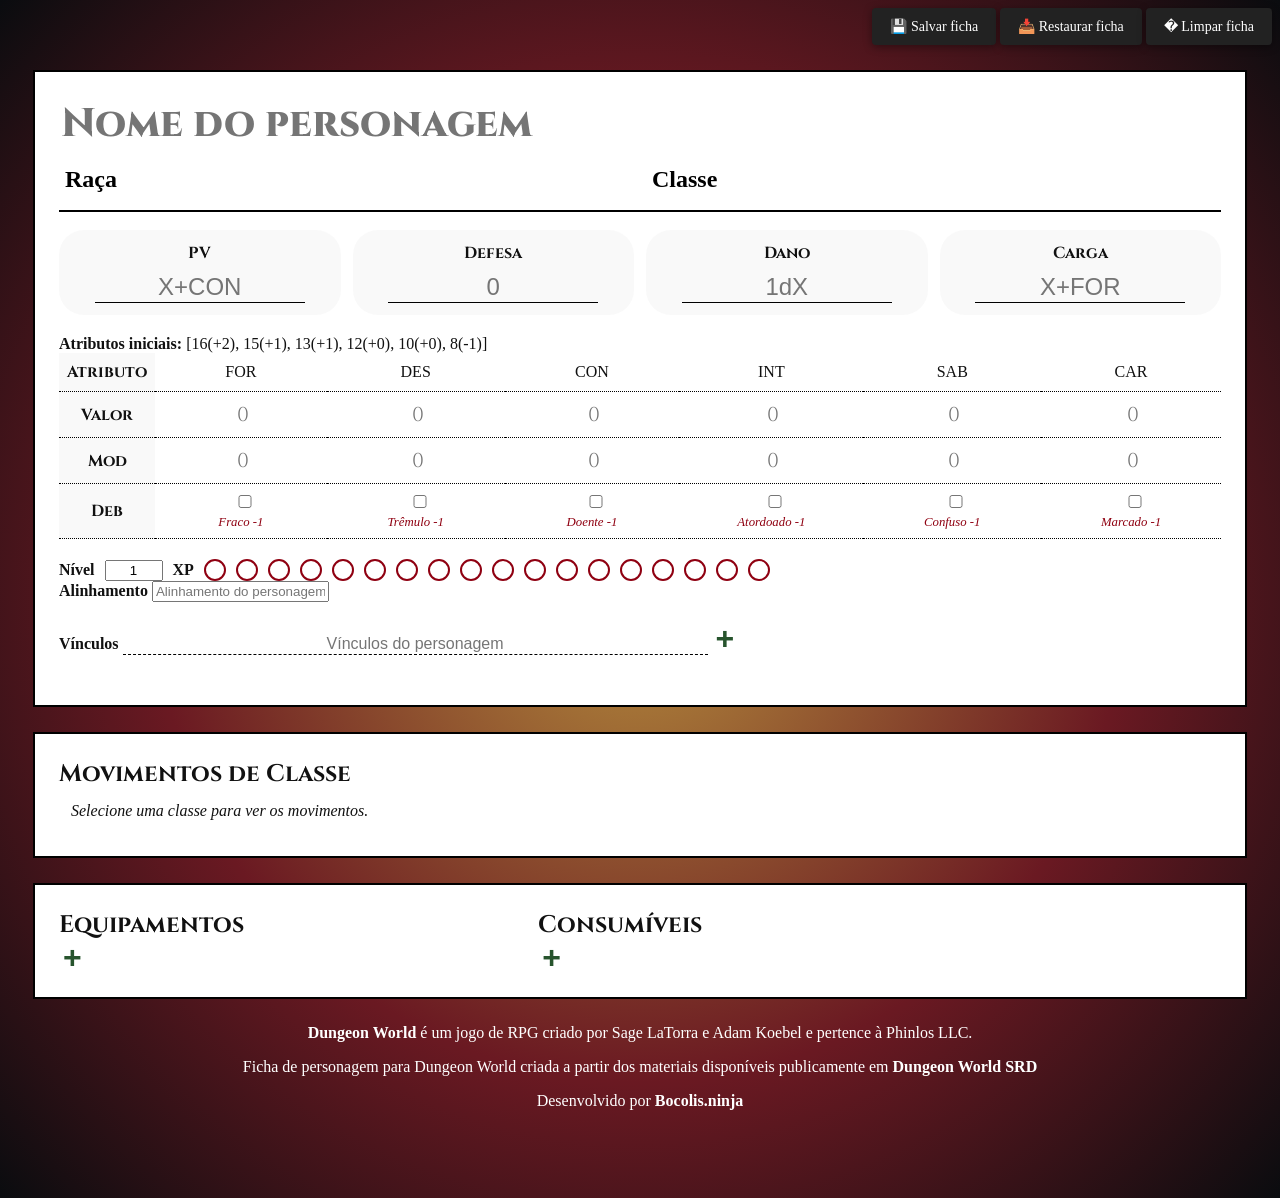
==== commit 5a125975: "Ajustanto o Layout da pagina, alguns estilos. Separando as responsabilidades de salvar e carregar o " ====
--- a/Ficha_HTML_Dungeon_World.html
+++ b/Ficha_HTML_Dungeon_World.html
@@ -15,46 +15,45 @@
 
   </head>
   <body>
-
-        <nav class="floating-nav" style="display:none">
-        <button class="nav-item active" data-section="character">
-            <span>👤</span>
-            <span>Character</span>
-        </button>
-
-        <button class="nav-item" data-section="attributes">
-            <span>⚔️</span>
-            <span>Attributes</span>
-        </button>
-
-        <button class="nav-item" data-section="moves">
-            <span>📜</span>
-            <span>Moves</span>
-        </button>
-
-        <button class="nav-item" data-section="equipment">
-            <span>🛡️</span>
-            <span>Equipment</span>
-        </button>
-
-        <button class="nav-item" data-section="spells">
-            <span>✨</span>
-            <span>Spells</span>
-        </button>
-
-        <button class="nav-item" data-section="notes">
-            <span>📝</span>
-            <span>Notes</span>
-        </button>
+    <nav class="floating-nav" >
+        <div style="display:none;">
+          <button class="nav-item active" data-section="character">
+              <span>👤</span>
+              <span>Character</span>
+          </button>
+
+          <button class="nav-item" data-section="attributes">
+              <span>⚔️</span>
+              <span>Attributes</span>
+          </button>
+
+          <button class="nav-item" data-section="moves">
+              <span>📜</span>
+              <span>Moves</span>
+          </button>
+
+          <button class="nav-item" data-section="equipment">
+              <span>🛡️</span>
+              <span>Equipment</span>
+          </button>
+
+          <button class="nav-item" data-section="spells">
+              <span>✨</span>
+              <span>Spells</span>
+          </button>
+
+          <button class="nav-item" data-section="notes">
+              <span>📝</span>
+              <span>Notes</span>
+          </button>
+        </div>
+
+        <div class="save_buttons">
+          <button id="btnGerarCodigo">&#x1F4BE; Salvar ficha</button>
+          <button id="btnRestaurar">&#x1F4E5; Restaurar ficha</button>
+          <button id="btnLimpar">&#x1FF5D1; Limpar ficha</button>
+        </div>
     </nav>
-
-    <!-- Barra flutuante de código -->
-    <div id="saveBar">
-      <button id="btnGerarCodigo">&#x1F4BE; Salvar ficha</button>
-      <button id="btnRestaurar">&#x1F4E5; Restaurar ficha</button>
-      <button id="btnLimpar">&#x1FF5D1; Limpar ficha</button>
-    </div>
-
     <!-- Modal: exibir código gerado -->
     <div id="codeModal" class="dw-overlay" style="display:none">
       <div class="dw-modal">
@@ -148,7 +147,7 @@
             </div>
           </div>
 
-          <div>
+          <div id="initialattributes" class="initial-attributes-container">
             <label class="initial-attributes"><strong>Atributos iniciais: </strong>
               [<span class="init-val" data-val="16">16(+2)</span>,
               <span class="init-val" data-val="15">15(+1)</span>,
@@ -158,297 +157,297 @@
               <span class="init-val" data-val="8">8(-1)</span>]</label>
           </div>
 
-
           <table id="attributesTable">
-            <thead>
+            <tbody>
               <tr>
                 <th>Atributo</th>
+                <td>FOR</td>
+                <td>DES</td>
+                <td>CON</td>
+                <td>INT</td>
+                <td>SAB</td>
+                <td>CAR</td>
+              </tr>
+
+              <tr>
                 <th>Valor</th>
+                <td><input id="valFor" value="" placeholder="0" /></td>
+                <td><input id="valDes" value="" placeholder="0" /></td>
+                <td><input id="valCon" value="" placeholder="0" /></td>
+                <td><input id="valInt" value="" placeholder="0" /></td>
+                <td><input id="valSab" value="" placeholder="0" /></td>
+                <td><input id="valCar" value="" placeholder="0" /></td>
+              </tr>
+
+              <tr>
                 <th>Mod</th>
+                <td><input id="modFor" value="" placeholder="0" /></td>
+                <td><input id="modDes" value="" placeholder="0" /></td>
+                <td><input id="modCon" value="" placeholder="0" /></td>
+                <td><input id="modInt" value="" placeholder="0" /></td>
+                <td><input id="modSab" value="" placeholder="0" /></td>
+                <td><input id="modCar" value="" placeholder="0" /></td>
+              </tr>
+
+              <tr>
                 <th>Deb</th>
-              </tr>
-            </thead>
-            <tbody>
-              <tr>
-                <td>FOR</td>
-                <td><input id="valFor" value="0" /></td>
-                <td><input id="modFor" value="0" /></td>
-                <td>
-                  <input type="checkbox" class="gold_filling"/><label><em>Fraco -1</em></label>
+                <td>
+                  <input type="checkbox" class="red_filling" />
+                  <label><em class="debilidade">Fraco -1</em></label>
                 </td>
-              </tr>
-              <tr>
-                <td>DES</td>
-                <td><input id="valDes" value="0" /></td>
-                <td><input id="modDes" value="0" /></td>
-                <td>
-                  <input type="checkbox" class="gold_filling"/><label><em>Trêmulo -1</em></label>
+                <td>
+                  <input type="checkbox" class="red_filling" />
+                  <label><em class="debilidade">Trêmulo -1</em></label>
                 </td>
-              </tr>
-              <tr>
-                <td>CON</td>
-                <td><input id="valCon" value="0" /></td>
-                <td><input id="modCon" value="0" /></td>
-                <td>
-                  <input type="checkbox" class="gold_filling"/><label><em>Doente -1</em></label>
+                <td>
+                  <input type="checkbox" class="red_filling" />
+                  <label><em class="debilidade">Doente -1</em></label>
                 </td>
-              </tr>
-              <tr>
-                <td>INT</td>
-                <td><input id="valInt" value="0" /></td>
-                <td><input id="modInt" value="0" /></td>
-                <td>
-                  <input type="checkbox" class="gold_filling"/><label><em>Atordoado -1</em></label>
+                <td>
+                  <input type="checkbox" class="red_filling" />
+                  <label><em class="debilidade">Atordoado -1</em></label>
                 </td>
-              </tr>
-              <tr>
-                <td>SAB</td>
-                <td><input id="valSab" value="0" /></td>
-                <td><input id="modSab" value="0" /></td>
-                <td>
-                  <input type="checkbox" class="gold_filling"/><label><em>Confuso -1</em></label>
-                </td>
-              </tr>
-              <tr>
-                <td>CAR</td>
-                <td><input id="valCar" value="0" /></td>
-                <td><input id="modCar" value="0" /></td>
-                <td>
-                  <input type="checkbox" class="gold_filling"/><label><em>Marcado -1</em></label>
+                <td>
+                  <input type="checkbox" class="red_filling" />
+                  <label><em class="debilidade">Confuso -1</em></label>
+                  </td>
+                <td>
+                  <input type="checkbox" class="red_filling" />
+                  <label><em class="debilidade">Marcado -1</em></label>
                 </td>
               </tr>
             </tbody>
           </table>
-          
-          <div class="xp">
-            <strong>Nível</strong>
-            <input type="text" id="charLevel" value="1" placeholder="Nível" style="width: 50px; text-align: center;" />
-            <strong>XP</strong>
-            <div class="circle"></div>
-            <div class="circle"></div>
-            <div class="circle"></div>
-            <div class="circle"></div>
-            <div class="circle"></div>
-            <div class="circle"></div>
-            <div class="circle"></div>
-            <div class="circle"></div>
-            <div class="circle"></div>
-            <div class="circle"></div>
-            <div class="circle"></div>
-            <div class="circle"></div>
-            <div class="circle"></div>
-            <div class="circle"></div>
-            <div class="circle"></div>
-            <div class="circle"></div>
-            <div class="circle"></div>
-            <div class="circle"></div>
+
+          <div>
+            <div class="xp">
+              <strong>Nível</strong>
+              <input type="text" id="charLevel" value="1" placeholder="Nível" style="width: 50px; text-align: center;" />
+              <strong>XP</strong>
+              <div class="circle"></div>
+              <div class="circle"></div>
+              <div class="circle"></div>
+              <div class="circle"></div>
+              <div class="circle"></div>
+              <div class="circle"></div>
+              <div class="circle"></div>
+              <div class="circle"></div>
+              <div class="circle"></div>
+              <div class="circle"></div>
+              <div class="circle"></div>
+              <div class="circle"></div>
+              <div class="circle"></div>
+              <div class="circle"></div>
+              <div class="circle"></div>
+              <div class="circle"></div>
+              <div class="circle"></div>
+              <div class="circle"></div>
+            </div>
+            <div class="alignment">
+              <strong>Alinhamento</strong>
+              <input type="text" id="charAlignment" value="" placeholder="Alinhamento do personagem" />
+            </div>
+            <div class="bonds">
+              <strong>Vínculos</strong>
+                <input class="bond_input" type="" id="charBonds" value="" placeholder="Vínculos do personagem" />
+                <button id="addBond" class='addConsumable'>&#x2b</button>
+              <div class="bonds_area" id="bondsArea">
+                <!-- Vínculos do personagem serão exibidos aqui -->
+              </div>
+            </div>     
           </div>
-
-        <div class="bonds">
-            <strong>Vínculos</strong>
-            <input class="bond_input" type="text" id="charBonds" value="" placeholder="Vínculos do personagem" /><button id="addBond" class='addConsumable'>&#x2b</button>
-            <div class="bonds_area" id="bondsArea">
-              <!-- Vínculos do personagem serão exibidos aqui -->
-            </div>
-        </div>
-
         </div> <!-- Fim da primeira ficha-->
-
-        <aside id="classSpells" class="spells">
-          <div id="mageSpellsSet">
-          <h2>Magias de Mago</h2>
-            <div class="spell-group">
-              <h3><input value="Truques" /></h3>
-              <div class="spell">
-                <input type="checkbox" title="No grimório" class="gold_filling" />
-                <input type="checkbox" title="Preparada" class="blue_filling"/>
-                <input class="spell-name" value="Light" />
-              </div>
-              <div class="spell">
-                <input type="checkbox" title="No grimório" class="gold_filling" />
-                <input type="checkbox" title="Preparada" class="blue_filling"/>
-                <input class="spell-name" value="Unseen Servant" />
-              </div>
-              <div class="spell">
-                <input type="checkbox" title="No grimório" class="gold_filling" />
-                <input type="checkbox" title="Preparada" class="blue_filling"/>
-                <input class="spell-name" value="Prestidigitation" />
-              </div>
-              <div class="spell">
-                <input type="checkbox" title="No grimório" class="gold_filling" />
-                <input type="checkbox" title="Preparada" class="blue_filling"/>
-                <input class="spell-name" value="Detect Magic" />
-              </div>
-            </div>
-
-            <div class="spell-group">
-              <h3><input value="2º nível" /></h3>
-              <div class="spell">
-                <input type="checkbox" title="No grimório" class="gold_filling" />
-                <input type="checkbox" title="Preparada" class="blue_filling"/>
-                <input class="spell-name" value="Contact Spirits - Summoning" />
-              </div>
-              <div class="spell">
-                <input type="checkbox" title="No grimório" class="gold_filling" />
-                <input type="checkbox" title="Preparada" class="blue_filling"/>
-                <input class="spell-name" value="Telepathy - Divination" />
-              </div>
-              <div class="spell">
-                <input type="checkbox" title="No grimório" class="gold_filling" />
-                <input type="checkbox" title="Preparada" class="blue_filling"/>
-                <input class="spell-name" value="Charm Person - Enchantment" />
-              </div>
-              <div class="spell">
-                <input type="checkbox" title="No grimório" class="gold_filling" />
-                <input type="checkbox" title="Preparada" class="blue_filling"/>
-                <input class="spell-name" value="Invisibility - Illusion" />
-              </div>
-              <div class="spell">
-                <input type="checkbox" title="No grimório" class="gold_filling" />
-                <input type="checkbox" title="Preparada" class="blue_filling"/>
-                <input class="spell-name" value="Magic Missile" />
-              </div>
-              <div class="spell">
-                <input type="checkbox" title="No grimório" class="gold_filling" />
-                <input type="checkbox" title="Preparada" class="blue_filling"/>
-                <input class="spell-name" value="Alarm" />
-              </div>
-            </div>
-
-            <div class="spell-group">
-              <h3><input value="3º nível" /></h3>
-              <div class="spell">
-                <input type="checkbox" title="No grimório" class="gold_filling" />
-                <input type="checkbox" title="Preparada" class="blue_filling"/>
-                <input class="spell-name" value="Dispel Magic" />
-              </div>
-              <div class="spell">
-                <input type="checkbox" title="No grimório" class="gold_filling" />
-                <input type="checkbox" title="Preparada" class="blue_filling"/>
-                <input class="spell-name" value="Visions Through Time - Divination" />
-              </div>
-              <div class="spell">
-                <input type="checkbox" title="No grimório" class="gold_filling" />
-                <input type="checkbox" title="Preparada" class="blue_filling"/>
-                <input class="spell-name" value="Fireball - Evocation" />
-              </div>
-              <div class="spell">
-                <input type="checkbox" title="No grimório" class="gold_filling" />
-                <input type="checkbox" title="Preparada" class="blue_filling"/>
-                <input class="spell-name" value="Mimic" />
-              </div>
-              <div class="spell">
-                <input type="checkbox" title="No grimório" class="gold_filling" />
-                <input type="checkbox" title="Preparada" class="blue_filling"/>
-                <input class="spell-name" value="Mirror Image" />
-              </div>
-              <div class="spell">
-                <input type="checkbox" title="No grimório" class="gold_filling" />
-                <input type="checkbox" title="Preparada" class="blue_filling"/>
-                <input class="spell-name" value="Sleep - Enchantment" />
-              </div>
-            </div>
-
-            <div class="spell-group">
-              <h3><input value="5º nível" /></h3>
-              <div class="spell">
-                <input type="checkbox" title="No grimório" class="gold_filling" />
-                <input type="checkbox" title="Preparada" class="blue_filling"/>
-                <input class="spell-name" value="Cage - Evocation Ongoing" />
-              </div>
-              <div class="spell">
-                <input type="checkbox" title="No grimório" class="gold_filling" />
-                <input type="checkbox" title="Preparada" class="blue_filling"/>
-                <input class="spell-name" value="Contact Other Plane" />
-              </div>
-              <div class="spell">
-                <input type="checkbox" title="No grimório" class="gold_filling" />
-                <input type="checkbox" title="Preparada" class="blue_filling"/>
-                <input class="spell-name" value="Polymorph" />
-              </div>
-              <div class="spell">
-                <input type="checkbox" title="No grimório" class="gold_filling" />
-                <input type="checkbox" title="Preparada" class="blue_filling"/>
-                <input class="spell-name" value="Summon Monster" />
-              </div>
-            </div>
-
-            <div class="spell-group">
-              <h3><input value="7º nível" /></h3>
-              <div class="spell">
-                <input type="checkbox" title="No grimório" class="gold_filling" />
-                <input type="checkbox" title="Preparada" class="blue_filling"/>
-                <input class="spell-name" value="Dominate" />
-              </div>
-              <div class="spell">
-                <input type="checkbox" title="No grimório" class="gold_filling" />
-                <input type="checkbox" title="Preparada" class="blue_filling"/>
-                <input class="spell-name" value="True Seeing" />
-              </div>
-              <div class="spell">
-                <input type="checkbox" title="No grimório" class="gold_filling" />
-                <input type="checkbox" title="Preparada" class="blue_filling"/>
-                <input class="spell-name" value="Shadow Walk" />
-              </div>
-              <div class="spell">
-                <input type="checkbox" title="No grimório" class="gold_filling" />
-                <input type="checkbox" title="Preparada" class="blue_filling"/>
-                <input class="spell-name" value="Contingency" />
-              </div>
-              <div class="spell">
-                <input type="checkbox" title="No grimório" class="gold_filling" />
-                <input type="checkbox" title="Preparada" class="blue_filling"/>
-                <input class="spell-name" value="Cloudkill" />
-              </div>
-            </div>
-
-            <div class="spell-group">
-              <h3><input value="9º nível" /></h3>
-              <div class="spell">
-                <input type="checkbox" title="No grimório" class="gold_filling" />
-                <input type="checkbox" title="Preparada" class="blue_filling"/>
-                <input class="spell-name" value="Antipathy" />
-              </div>
-              <div class="spell">
-                <input type="checkbox" title="No grimório" class="gold_filling" />
-                <input type="checkbox" title="Preparada" class="blue_filling"/>
-                <input class="spell-name" value="Alert" />
-              </div>
-              <div class="spell">
-                <input type="checkbox" title="No grimório" class="gold_filling" />
-                <input type="checkbox" title="Preparada" class="blue_filling"/>
-                <input class="spell-name" value="Soul Gem" />
-              </div>
-              <div class="spell">
-                <input type="checkbox" title="No grimório" class="gold_filling" />
-                <input type="checkbox" title="Preparada" class="blue_filling"/>
-                <input class="spell-name" value="Shelter" />
-              </div>
-              <div class="spell">
-                <input type="checkbox" title="No grimório" class="gold_filling" />
-                <input type="checkbox" title="Preparada" class="blue_filling"/>
-                <input class="spell-name" value="Perfect Summons" />
-              </div>
-            </div>
-          </div>
-        </aside>
       </div>
     </article>
 
     <article class="pagina">
       <div id="Movements" class="sheet">  
-          <div id="chosenMoves" class="movement_set">
-            <h2>Movimentos</h2>
-            <div id="chosenMovesList">
-
-            </div>
-          <div id="classMoves" class="movement_availiable">
+          <aside id="classMoves" class="movement_availiable">
             <h2>Movimentos de Classe</h2>
             <div id="classMovesList">
 
             </div>
-          </div>
-      </div>
+          </aside>
+          <aside id="classSpells" class="spells">
+            <div id="mageSpellsSet">
+            <h2>Magias de Mago</h2>
+              <div class="spell-group">
+                <h3><input value="Truques" /></h3>
+                <div class="spell">
+                  <input type="checkbox" title="No grimório" class="gold_filling" />
+                  <input type="checkbox" title="Preparada" class="blue_filling"/>
+                  <input class="spell-name" value="Light" />
+                </div>
+                <div class="spell">
+                  <input type="checkbox" title="No grimório" class="gold_filling" />
+                  <input type="checkbox" title="Preparada" class="blue_filling"/>
+                  <input class="spell-name" value="Unseen Servant" />
+                </div>
+                <div class="spell">
+                  <input type="checkbox" title="No grimório" class="gold_filling" />
+                  <input type="checkbox" title="Preparada" class="blue_filling"/>
+                  <input class="spell-name" value="Prestidigitation" />
+                </div>
+                <div class="spell">
+                  <input type="checkbox" title="No grimório" class="gold_filling" />
+                  <input type="checkbox" title="Preparada" class="blue_filling"/>
+                  <input class="spell-name" value="Detect Magic" />
+                </div>
+              </div>
+
+              <div class="spell-group">
+                <h3><input value="2º nível" /></h3>
+                <div class="spell">
+                  <input type="checkbox" title="No grimório" class="gold_filling" />
+                  <input type="checkbox" title="Preparada" class="blue_filling"/>
+                  <input class="spell-name" value="Contact Spirits - Summoning" />
+                </div>
+                <div class="spell">
+                  <input type="checkbox" title="No grimório" class="gold_filling" />
+                  <input type="checkbox" title="Preparada" class="blue_filling"/>
+                  <input class="spell-name" value="Telepathy - Divination" />
+                </div>
+                <div class="spell">
+                  <input type="checkbox" title="No grimório" class="gold_filling" />
+                  <input type="checkbox" title="Preparada" class="blue_filling"/>
+                  <input class="spell-name" value="Charm Person - Enchantment" />
+                </div>
+                <div class="spell">
+                  <input type="checkbox" title="No grimório" class="gold_filling" />
+                  <input type="checkbox" title="Preparada" class="blue_filling"/>
+                  <input class="spell-name" value="Invisibility - Illusion" />
+                </div>
+                <div class="spell">
+                  <input type="checkbox" title="No grimório" class="gold_filling" />
+                  <input type="checkbox" title="Preparada" class="blue_filling"/>
+                  <input class="spell-name" value="Magic Missile" />
+                </div>
+                <div class="spell">
+                  <input type="checkbox" title="No grimório" class="gold_filling" />
+                  <input type="checkbox" title="Preparada" class="blue_filling"/>
+                  <input class="spell-name" value="Alarm" />
+                </div>
+              </div>
+
+              <div class="spell-group">
+                <h3><input value="3º nível" /></h3>
+                <div class="spell">
+                  <input type="checkbox" title="No grimório" class="gold_filling" />
+                  <input type="checkbox" title="Preparada" class="blue_filling"/>
+                  <input class="spell-name" value="Dispel Magic" />
+                </div>
+                <div class="spell">
+                  <input type="checkbox" title="No grimório" class="gold_filling" />
+                  <input type="checkbox" title="Preparada" class="blue_filling"/>
+                  <input class="spell-name" value="Visions Through Time - Divination" />
+                </div>
+                <div class="spell">
+                  <input type="checkbox" title="No grimório" class="gold_filling" />
+                  <input type="checkbox" title="Preparada" class="blue_filling"/>
+                  <input class="spell-name" value="Fireball - Evocation" />
+                </div>
+                <div class="spell">
+                  <input type="checkbox" title="No grimório" class="gold_filling" />
+                  <input type="checkbox" title="Preparada" class="blue_filling"/>
+                  <input class="spell-name" value="Mimic" />
+                </div>
+                <div class="spell">
+                  <input type="checkbox" title="No grimório" class="gold_filling" />
+                  <input type="checkbox" title="Preparada" class="blue_filling"/>
+                  <input class="spell-name" value="Mirror Image" />
+                </div>
+                <div class="spell">
+                  <input type="checkbox" title="No grimório" class="gold_filling" />
+                  <input type="checkbox" title="Preparada" class="blue_filling"/>
+                  <input class="spell-name" value="Sleep - Enchantment" />
+                </div>
+              </div>
+
+              <div class="spell-group">
+                <h3><input value="5º nível" /></h3>
+                <div class="spell">
+                  <input type="checkbox" title="No grimório" class="gold_filling" />
+                  <input type="checkbox" title="Preparada" class="blue_filling"/>
+                  <input class="spell-name" value="Cage - Evocation Ongoing" />
+                </div>
+                <div class="spell">
+                  <input type="checkbox" title="No grimório" class="gold_filling" />
+                  <input type="checkbox" title="Preparada" class="blue_filling"/>
+                  <input class="spell-name" value="Contact Other Plane" />
+                </div>
+                <div class="spell">
+                  <input type="checkbox" title="No grimório" class="gold_filling" />
+                  <input type="checkbox" title="Preparada" class="blue_filling"/>
+                  <input class="spell-name" value="Polymorph" />
+                </div>
+                <div class="spell">
+                  <input type="checkbox" title="No grimório" class="gold_filling" />
+                  <input type="checkbox" title="Preparada" class="blue_filling"/>
+                  <input class="spell-name" value="Summon Monster" />
+                </div>
+              </div>
+
+              <div class="spell-group">
+                <h3><input value="7º nível" /></h3>
+                <div class="spell">
+                  <input type="checkbox" title="No grimório" class="gold_filling" />
+                  <input type="checkbox" title="Preparada" class="blue_filling"/>
+                  <input class="spell-name" value="Dominate" />
+                </div>
+                <div class="spell">
+                  <input type="checkbox" title="No grimório" class="gold_filling" />
+                  <input type="checkbox" title="Preparada" class="blue_filling"/>
+                  <input class="spell-name" value="True Seeing" />
+                </div>
+                <div class="spell">
+                  <input type="checkbox" title="No grimório" class="gold_filling" />
+                  <input type="checkbox" title="Preparada" class="blue_filling"/>
+                  <input class="spell-name" value="Shadow Walk" />
+                </div>
+                <div class="spell">
+                  <input type="checkbox" title="No grimório" class="gold_filling" />
+                  <input type="checkbox" title="Preparada" class="blue_filling"/>
+                  <input class="spell-name" value="Contingency" />
+                </div>
+                <div class="spell">
+                  <input type="checkbox" title="No grimório" class="gold_filling" />
+                  <input type="checkbox" title="Preparada" class="blue_filling"/>
+                  <input class="spell-name" value="Cloudkill" />
+                </div>
+              </div>
+
+              <div class="spell-group">
+                <h3><input value="9º nível" /></h3>
+                <div class="spell">
+                  <input type="checkbox" title="No grimório" class="gold_filling" />
+                  <input type="checkbox" title="Preparada" class="blue_filling"/>
+                  <input class="spell-name" value="Antipathy" />
+                </div>
+                <div class="spell">
+                  <input type="checkbox" title="No grimório" class="gold_filling" />
+                  <input type="checkbox" title="Preparada" class="blue_filling"/>
+                  <input class="spell-name" value="Alert" />
+                </div>
+                <div class="spell">
+                  <input type="checkbox" title="No grimório" class="gold_filling" />
+                  <input type="checkbox" title="Preparada" class="blue_filling"/>
+                  <input class="spell-name" value="Soul Gem" />
+                </div>
+                <div class="spell">
+                  <input type="checkbox" title="No grimório" class="gold_filling" />
+                  <input type="checkbox" title="Preparada" class="blue_filling"/>
+                  <input class="spell-name" value="Shelter" />
+                </div>
+                <div class="spell">
+                  <input type="checkbox" title="No grimório" class="gold_filling" />
+                  <input type="checkbox" title="Preparada" class="blue_filling"/>
+                  <input class="spell-name" value="Perfect Summons" />
+                </div>
+              </div>
+            </div>
+          </aside>
+      </div>
+
     </article>
 
     <article class="pagina">
@@ -468,9 +467,9 @@
     </article>
 
     <footer class="rodape">
-      <p>Dungeon World é um jogo de RPG criado por <a href="https://www.dungeon-world.com/" target="_blank">Sage LaTorra e Adam Koebel</a></p>
-      <p>Ficha de personagem para Dungeon World criada a partir dos materiais oficiais disponíveis em <a href="https://www.dungeonworldsrd.com/" target="_blank">Dungeon World SRD</a></p>
-      <p>Desenvolvido por <a href="https://github.com/DennisCCunha" target="_blank">Dennis C. Cunha</a></p>
+      <p><a href="https://www.dungeon-world.com/" target="_blank">Dungeon World</a> é um jogo de RPG criado por Sage LaTorra e Adam Koebel e pertence à Phinlos LLC.</p>
+      <p>Ficha de personagem para Dungeon World criada a partir dos materiais disponíveis publicamente em <a href="https://www.dungeonworldsrd.com/" target="_blank">Dungeon World SRD</a></p>
+      <p>Desenvolvido por <a href="https://github.com/DennisCCunha" target="_blank">Bocolis.ninja</a></p>
     </footer>
 
     <script src="./js/sheetFunction.js"></script>
--- a/css/style.css
+++ b/css/style.css
@@ -7,9 +7,9 @@
     --danger: rgba(90,0,10,0.9);
     --gold: rgba(180,140,60,1);
     --dark: rgba(10,12,15,1);
-    --blue: #244256;
-    --green: #27542D;
-    --red: #8F0011;
+    --blue: rgb(36, 66, 86);
+    --green: rgb(39, 84, 45);
+    --red: rgb(143, 0, 17);
     --white: #fff;
 }
 
@@ -27,25 +27,25 @@
 }
 
 .sheet {
-    max-width: 1200px;
+    max-width: 100%;
     margin: auto;
     background: var(--white);
     border: 2px solid var(--border-color);
     border: 2px solid var(--border-color);
     padding: 24px;
-    display: grid;
-    grid-template-columns: 2fr 1fr;
+    display: flex;
+    flex-direction: row;
     gap: 24px;
 }
 
 .equipment-sheet {
-    max-width: 1200px;
+    max-width: 100%;
     margin: auto;
     background: var(--white);
     border: 2px solid var(--border-color);
     padding: 24px;
     display: grid;
-    grid-template-columns: 1fr 2fr;
+    grid-template-columns: 2fr 3fr;
     gap: 24px;
 }
 
@@ -59,7 +59,7 @@
 
 .subtitle select option.disabled-by-race,
 .subtitle select option[disabled] {
-    color: var(--danger);
+    color: red;
     background: transparent;
 }
 
@@ -119,9 +119,11 @@
 }
 
 .card {
-    border: 1px solid var(--border-color);
+    border: 0px dotted var(--border-color);
+    border-radius: 25px;
     padding: 12px;
     text-align: center;
+    background: rgba(219, 219, 219, 0.162);
 }
 
 .card label {
@@ -144,21 +146,35 @@
     width: 100%;
     border-collapse: collapse;
     margin-bottom: 20px;
+    border: none;
 }
 
 th,
 td {
-    border: 1px solid var(--border-color);
+    border-bottom: 1px dotted var(--border-color);
     padding: 8px;
     text-align: center;
 }
 
+th {
+    font-family: 'Cinzel', serif;
+    font-weight: bold;
+    background: rgba(219, 219, 219, 0.162);
+}
+
 td input {
+    font-family: 'Cinzel', serif;
     width: 100%;
     border: none;
     text-align: center;
     background: transparent;
     font-size: 20px;
+}
+
+.debilidade {
+    color: var(--red);
+    font-size: 0.8rem;
+    font-weight: 200;
 }
 
 .xp {
@@ -171,14 +187,46 @@
 .circle {
     width: 18px;
     height: 18px;
-    border: 2px solid var(--blue);
+    border: 2px solid var(--red);
     border-radius: 50%;
     cursor: pointer;
     transition: background 0.2s ease;
 }
 
 .circle.active {
-    background: var(--blue);
+    background: var(--red);
+}
+
+td:has(.deb-Modifier-active){      
+    background: rgba(180,140,60,0.5);
+    padding: 2px 5px;
+}
+
+.deb-Modifier-active {
+    color: var(--white);
+    font-weight: bold;
+    background: rgba(180,140,60,0.5);
+    padding: 10px 0px;  
+}
+
+.bonds {
+    margin: 20px 0;
+    
+}
+
+.bond_input {
+    width: 50%;
+    text-align: center;
+    font-size: 16px;
+    border: none;
+    border-bottom: 0.5px dashed var(--border-color);
+    margin-bottom: 6px;
+}
+
+.bonding-name{
+    font-size: 18px;
+    font-weight: 500;
+    margin-left: 10px;
 }
 
 .spells {
@@ -202,12 +250,26 @@
     gap: 8px;
     margin-bottom: 6px;
     font-size: 16px;
+    border-radius: 10px;
+}
+
+.spell:has(.blue_filling:checked) {
+    background: rgba(180,140,60,0.5);
+    .spell-name{
+        color: var(--white);
+        background: rgba(180,140,60,0.5);
+        border-radius: 10px;
+        padding-left: 11px;
+    }
+    .blue_filling, .gold_filling {
+        accent-color: var(--gold);
+    }
+    
 }
 
 .spell-name {
     border: none;
     border-bottom: 1px dashed transparent;
-    background: transparent;
     font-family: Georgia, serif;
     font-size: 16px;
     width: 100%;
@@ -230,7 +292,9 @@
 .blue_filling{
     accent-color: var(--blue);
 }
-
+.red_filling{
+    accent-color: var(--red);
+}
 
 .addConsumable {
     cursor: pointer;
@@ -284,7 +348,15 @@
     gap: 8px;
 }
 
-#saveBar button {
+nav {
+    display: flex;
+    flex-direction: row;
+    align-items: center;
+    justify-content: center;
+    gap: 8px;
+}
+
+nav button {
     padding: 10px 18px;
     background: #222;
     color: var(--white);
@@ -296,8 +368,12 @@
     box-shadow: 0 2px 8px rgba(0, 0, 0, 0.4);
 }
 
-#saveBar button:hover {
+nav button:hover {
     background: #444;
+}
+
+nav .save_buttons {
+    margin-left: auto;
 }
 
 .dw-overlay {
@@ -380,6 +456,8 @@
     color: #999;
 }
 
+/*Footer*/
+
 footer{
     text-align:center;
     margin-top: 24px;
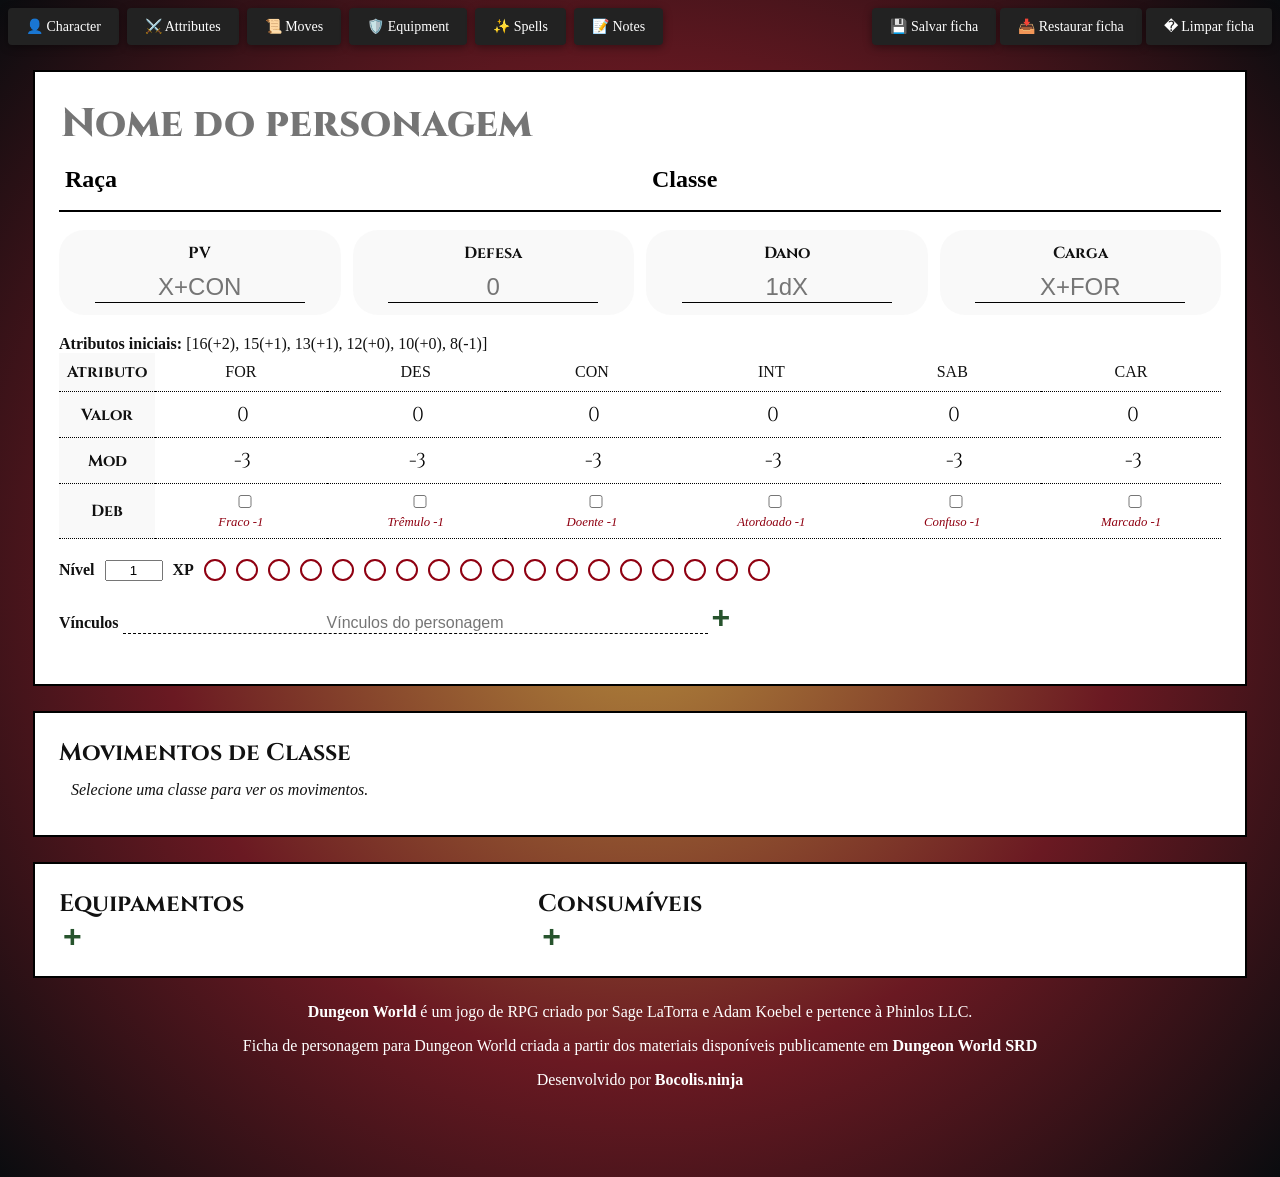
==== commit 03ce548e: "Ajustanto o Layout da pagina, alguns estilos. Separando as responsabilidades de salvar e carregar o " ====
--- a/Ficha_HTML_Dungeon_World.html
+++ b/Ficha_HTML_Dungeon_World.html
@@ -16,38 +16,35 @@
   </head>
   <body>
     <nav class="floating-nav" >
-        <div style="display:none;">
-          <button class="nav-item active" data-section="character">
-              <span>👤</span>
-              <span>Character</span>
-          </button>
-
-          <button class="nav-item" data-section="attributes">
-              <span>⚔️</span>
-              <span>Attributes</span>
-          </button>
-
-          <button class="nav-item" data-section="moves">
-              <span>📜</span>
-              <span>Moves</span>
-          </button>
-
-          <button class="nav-item" data-section="equipment">
-              <span>🛡️</span>
-              <span>Equipment</span>
-          </button>
-
-          <button class="nav-item" data-section="spells">
-              <span>✨</span>
-              <span>Spells</span>
-          </button>
-
-          <button class="nav-item" data-section="notes">
-              <span>📝</span>
-              <span>Notes</span>
-          </button>
-        </div>
-
+        <button class="nav-item active" data-section="character">
+            <span>👤</span>
+            <span>Character</span>
+        </button>
+
+        <button class="nav-item" data-section="attributes">
+            <span>⚔️</span>
+            <span>Attributes</span>
+        </button>
+
+        <button class="nav-item" data-section="moves">
+            <span>📜</span>
+            <span>Moves</span>
+        </button>
+
+        <button class="nav-item" data-section="equipment">
+            <span>🛡️</span>
+            <span>Equipment</span>
+        </button>
+
+        <button class="nav-item" data-section="spells">
+            <span>✨</span>
+            <span>Spells</span>
+        </button>
+
+        <button class="nav-item" data-section="notes">
+            <span>📝</span>
+            <span>Notes</span>
+        </button>
         <div class="save_buttons">
           <button id="btnGerarCodigo">&#x1F4BE; Salvar ficha</button>
           <button id="btnRestaurar">&#x1F4E5; Restaurar ficha</button>
@@ -147,7 +144,7 @@
             </div>
           </div>
 
-          <div id="initialattributes" class="initial-attributes-container">
+          <div>
             <label class="initial-attributes"><strong>Atributos iniciais: </strong>
               [<span class="init-val" data-val="16">16(+2)</span>,
               <span class="init-val" data-val="15">15(+1)</span>,
@@ -171,22 +168,22 @@
 
               <tr>
                 <th>Valor</th>
-                <td><input id="valFor" value="" placeholder="0" /></td>
-                <td><input id="valDes" value="" placeholder="0" /></td>
-                <td><input id="valCon" value="" placeholder="0" /></td>
-                <td><input id="valInt" value="" placeholder="0" /></td>
-                <td><input id="valSab" value="" placeholder="0" /></td>
-                <td><input id="valCar" value="" placeholder="0" /></td>
+                <td><input id="valFor" value="0" /></td>
+                <td><input id="valDes" value="0" /></td>
+                <td><input id="valCon" value="0" /></td>
+                <td><input id="valInt" value="0" /></td>
+                <td><input id="valSab" value="0" /></td>
+                <td><input id="valCar" value="0" /></td>
               </tr>
 
               <tr>
                 <th>Mod</th>
-                <td><input id="modFor" value="" placeholder="0" /></td>
-                <td><input id="modDes" value="" placeholder="0" /></td>
-                <td><input id="modCon" value="" placeholder="0" /></td>
-                <td><input id="modInt" value="" placeholder="0" /></td>
-                <td><input id="modSab" value="" placeholder="0" /></td>
-                <td><input id="modCar" value="" placeholder="0" /></td>
+                <td><input id="modFor" value="0" /></td>
+                <td><input id="modDes" value="0" /></td>
+                <td><input id="modCon" value="0" /></td>
+                <td><input id="modInt" value="0" /></td>
+                <td><input id="modSab" value="0" /></td>
+                <td><input id="modCar" value="0" /></td>
               </tr>
 
               <tr>
@@ -219,43 +216,38 @@
             </tbody>
           </table>
 
-          <div>
-            <div class="xp">
-              <strong>Nível</strong>
-              <input type="text" id="charLevel" value="1" placeholder="Nível" style="width: 50px; text-align: center;" />
-              <strong>XP</strong>
-              <div class="circle"></div>
-              <div class="circle"></div>
-              <div class="circle"></div>
-              <div class="circle"></div>
-              <div class="circle"></div>
-              <div class="circle"></div>
-              <div class="circle"></div>
-              <div class="circle"></div>
-              <div class="circle"></div>
-              <div class="circle"></div>
-              <div class="circle"></div>
-              <div class="circle"></div>
-              <div class="circle"></div>
-              <div class="circle"></div>
-              <div class="circle"></div>
-              <div class="circle"></div>
-              <div class="circle"></div>
-              <div class="circle"></div>
-            </div>
-            <div class="alignment">
-              <strong>Alinhamento</strong>
-              <input type="text" id="charAlignment" value="" placeholder="Alinhamento do personagem" />
-            </div>
-            <div class="bonds">
-              <strong>Vínculos</strong>
-                <input class="bond_input" type="" id="charBonds" value="" placeholder="Vínculos do personagem" />
-                <button id="addBond" class='addConsumable'>&#x2b</button>
-              <div class="bonds_area" id="bondsArea">
-                <!-- Vínculos do personagem serão exibidos aqui -->
-              </div>
-            </div>     
+          <div class="xp">
+            <strong>Nível</strong>
+            <input type="text" id="charLevel" value="1" placeholder="Nível" style="width: 50px; text-align: center;" />
+            <strong>XP</strong>
+            <div class="circle"></div>
+            <div class="circle"></div>
+            <div class="circle"></div>
+            <div class="circle"></div>
+            <div class="circle"></div>
+            <div class="circle"></div>
+            <div class="circle"></div>
+            <div class="circle"></div>
+            <div class="circle"></div>
+            <div class="circle"></div>
+            <div class="circle"></div>
+            <div class="circle"></div>
+            <div class="circle"></div>
+            <div class="circle"></div>
+            <div class="circle"></div>
+            <div class="circle"></div>
+            <div class="circle"></div>
+            <div class="circle"></div>
           </div>
+
+        <div class="bonds">
+            <strong>Vínculos</strong>
+            <input class="bond_input" type="text" id="charBonds" value="" placeholder="Vínculos do personagem" /><button id="addBond" class='addConsumable'>&#x2b</button>
+            <div class="bonds_area" id="bondsArea">
+              <!-- Vínculos do personagem serão exibidos aqui -->
+            </div>
+        </div>
+
         </div> <!-- Fim da primeira ficha-->
       </div>
     </article>
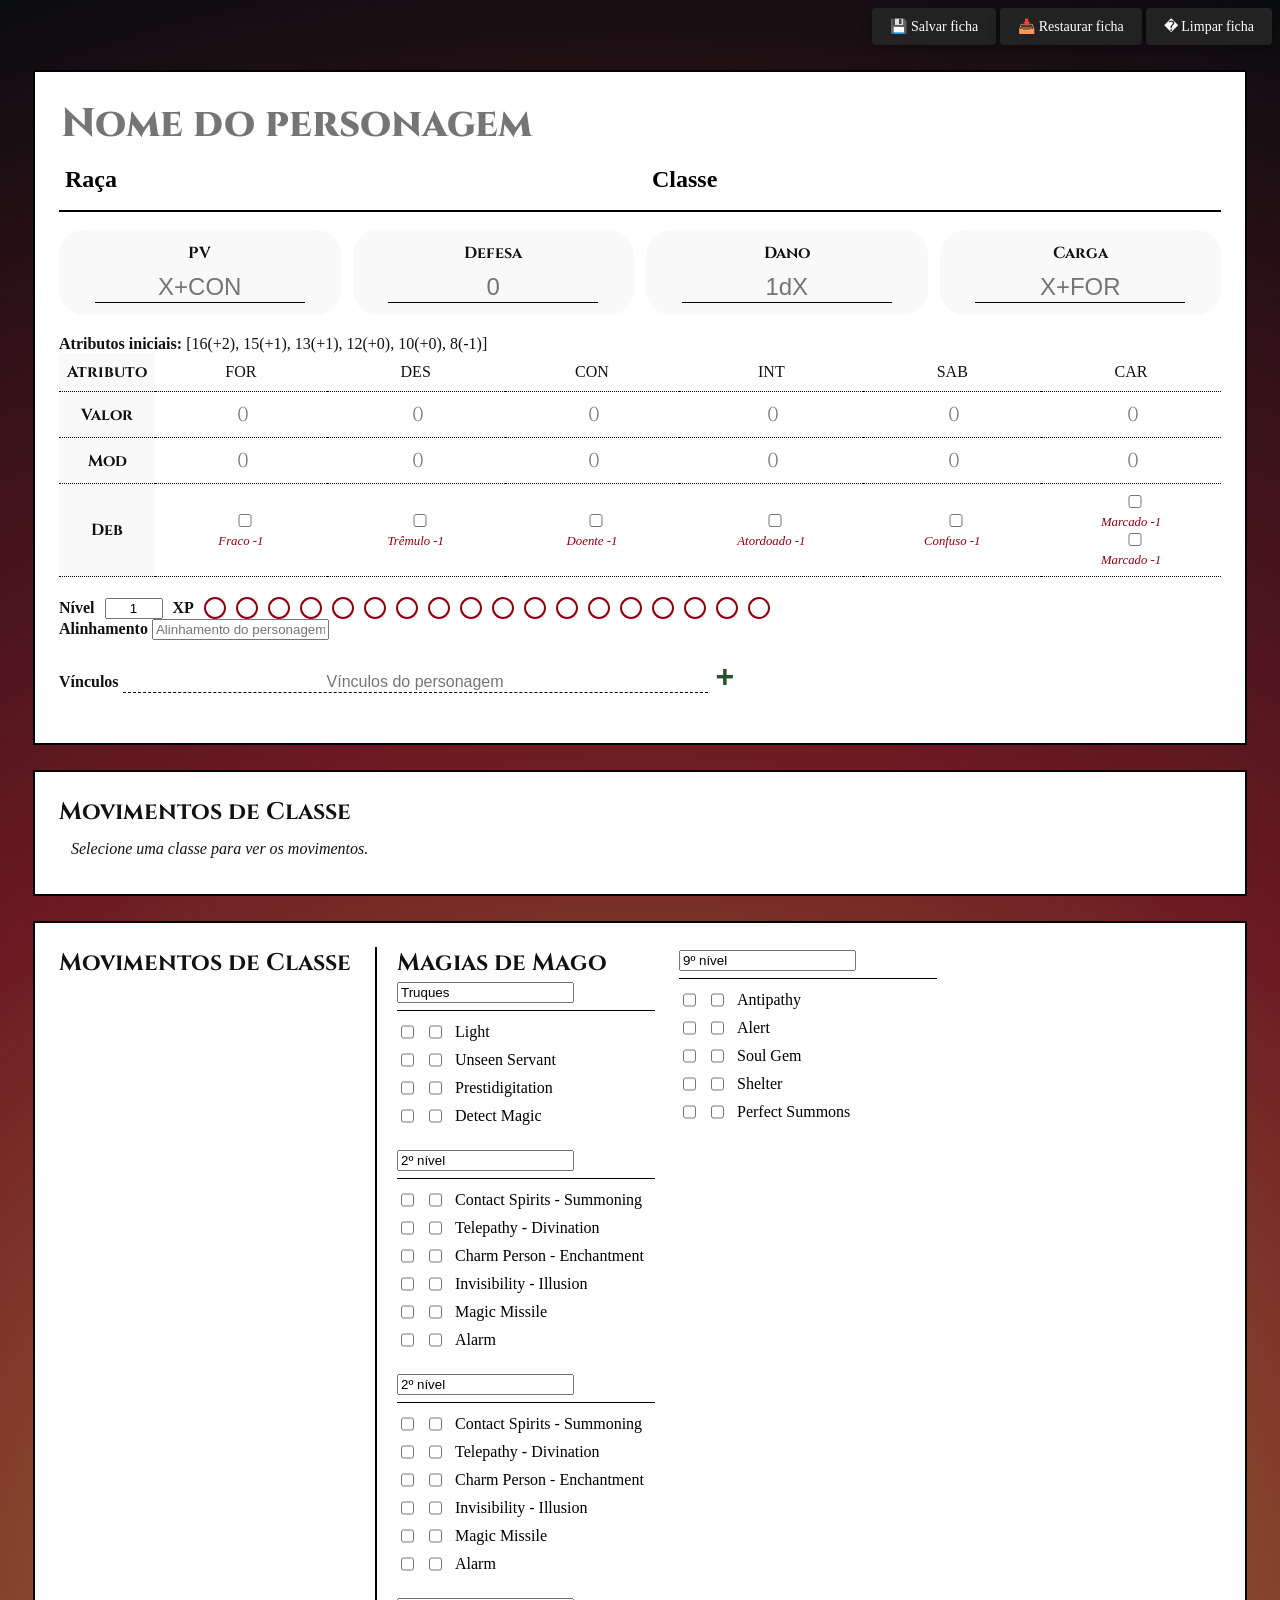
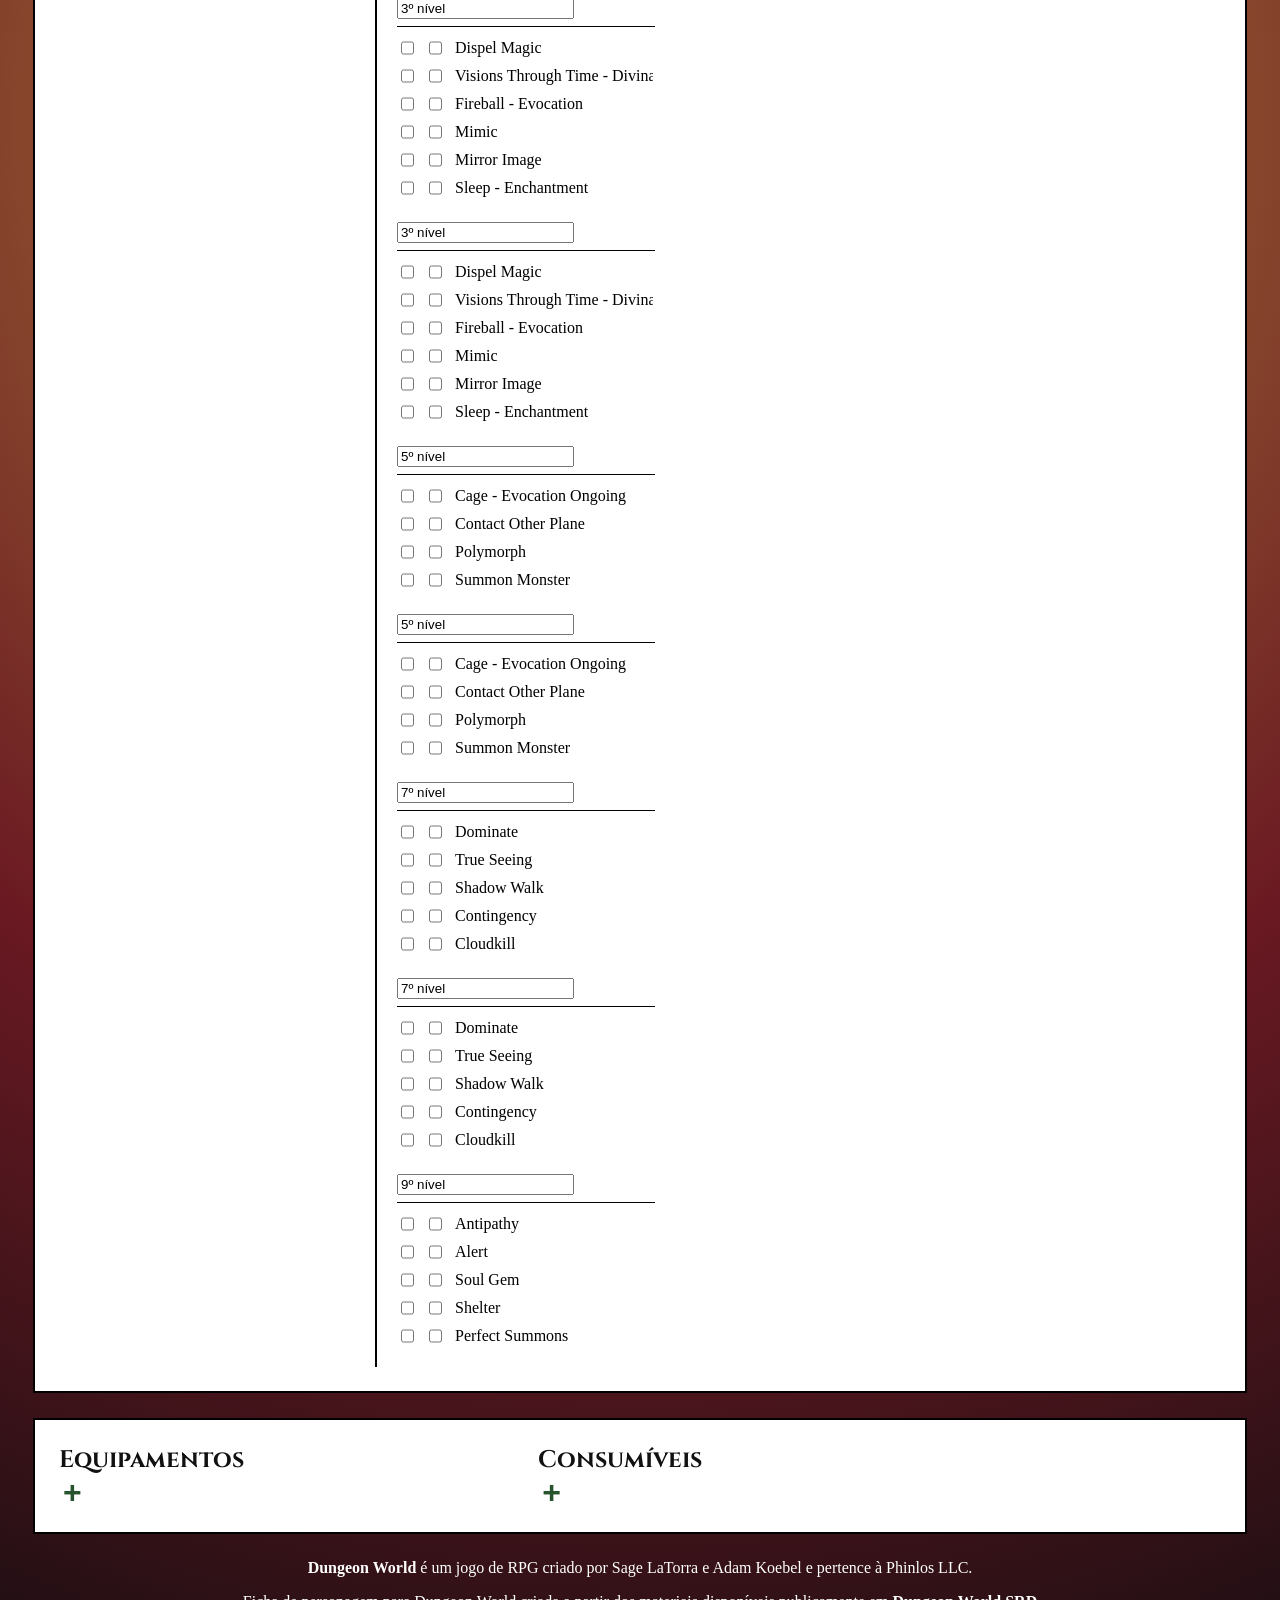
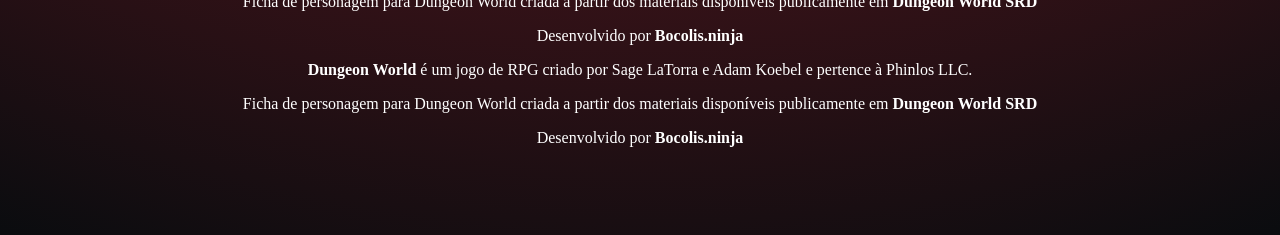
==== commit dedd5ea4: "Merge branch 'estilo' of https://github.com/DennisCCunha/dw-char-sheet-html into estilo # Conflicts:" ====
--- a/Ficha_HTML_Dungeon_World.html
+++ b/Ficha_HTML_Dungeon_World.html
@@ -16,35 +16,38 @@
   </head>
   <body>
     <nav class="floating-nav" >
-        <button class="nav-item active" data-section="character">
-            <span>👤</span>
-            <span>Character</span>
-        </button>
-
-        <button class="nav-item" data-section="attributes">
-            <span>⚔️</span>
-            <span>Attributes</span>
-        </button>
-
-        <button class="nav-item" data-section="moves">
-            <span>📜</span>
-            <span>Moves</span>
-        </button>
-
-        <button class="nav-item" data-section="equipment">
-            <span>🛡️</span>
-            <span>Equipment</span>
-        </button>
-
-        <button class="nav-item" data-section="spells">
-            <span>✨</span>
-            <span>Spells</span>
-        </button>
-
-        <button class="nav-item" data-section="notes">
-            <span>📝</span>
-            <span>Notes</span>
-        </button>
+        <div style="display:none;">
+          <button class="nav-item active" data-section="character">
+              <span>👤</span>
+              <span>Character</span>
+          </button>
+
+          <button class="nav-item" data-section="attributes">
+              <span>⚔️</span>
+              <span>Attributes</span>
+          </button>
+
+          <button class="nav-item" data-section="moves">
+              <span>📜</span>
+              <span>Moves</span>
+          </button>
+
+          <button class="nav-item" data-section="equipment">
+              <span>🛡️</span>
+              <span>Equipment</span>
+          </button>
+
+          <button class="nav-item" data-section="spells">
+              <span>✨</span>
+              <span>Spells</span>
+          </button>
+
+          <button class="nav-item" data-section="notes">
+              <span>📝</span>
+              <span>Notes</span>
+          </button>
+        </div>
+
         <div class="save_buttons">
           <button id="btnGerarCodigo">&#x1F4BE; Salvar ficha</button>
           <button id="btnRestaurar">&#x1F4E5; Restaurar ficha</button>
@@ -144,7 +147,7 @@
             </div>
           </div>
 
-          <div>
+          <div id="initialattributes" class="initial-attributes-container">
             <label class="initial-attributes"><strong>Atributos iniciais: </strong>
               [<span class="init-val" data-val="16">16(+2)</span>,
               <span class="init-val" data-val="15">15(+1)</span>,
@@ -155,6 +158,7 @@
           </div>
 
           <table id="attributesTable">
+            <tbody>
             <tbody>
               <tr>
                 <th>Atributo</th>
@@ -168,23 +172,24 @@
 
               <tr>
                 <th>Valor</th>
-                <td><input id="valFor" value="0" /></td>
-                <td><input id="valDes" value="0" /></td>
-                <td><input id="valCon" value="0" /></td>
-                <td><input id="valInt" value="0" /></td>
-                <td><input id="valSab" value="0" /></td>
-                <td><input id="valCar" value="0" /></td>
+                <td><input id="valFor" value="" placeholder="0" /></td>
+                <td><input id="valDes" value="" placeholder="0" /></td>
+                <td><input id="valCon" value="" placeholder="0" /></td>
+                <td><input id="valInt" value="" placeholder="0" /></td>
+                <td><input id="valSab" value="" placeholder="0" /></td>
+                <td><input id="valCar" value="" placeholder="0" /></td>
               </tr>
 
               <tr>
                 <th>Mod</th>
-                <td><input id="modFor" value="0" /></td>
-                <td><input id="modDes" value="0" /></td>
-                <td><input id="modCon" value="0" /></td>
-                <td><input id="modInt" value="0" /></td>
-                <td><input id="modSab" value="0" /></td>
-                <td><input id="modCar" value="0" /></td>
+                <td><input id="modFor" value="" placeholder="0" /></td>
+                <td><input id="modDes" value="" placeholder="0" /></td>
+                <td><input id="modCon" value="" placeholder="0" /></td>
+                <td><input id="modInt" value="" placeholder="0" /></td>
+                <td><input id="modSab" value="" placeholder="0" /></td>
+                <td><input id="modCar" value="" placeholder="0" /></td>
               </tr>
+
 
               <tr>
                 <th>Deb</th>
@@ -211,43 +216,50 @@
                 <td>
                   <input type="checkbox" class="red_filling" />
                   <label><em class="debilidade">Marcado -1</em></label>
+                  <input type="checkbox" class="red_filling" />
+                  <label><em class="debilidade">Marcado -1</em></label>
                 </td>
               </tr>
             </tbody>
           </table>
 
-          <div class="xp">
-            <strong>Nível</strong>
-            <input type="text" id="charLevel" value="1" placeholder="Nível" style="width: 50px; text-align: center;" />
-            <strong>XP</strong>
-            <div class="circle"></div>
-            <div class="circle"></div>
-            <div class="circle"></div>
-            <div class="circle"></div>
-            <div class="circle"></div>
-            <div class="circle"></div>
-            <div class="circle"></div>
-            <div class="circle"></div>
-            <div class="circle"></div>
-            <div class="circle"></div>
-            <div class="circle"></div>
-            <div class="circle"></div>
-            <div class="circle"></div>
-            <div class="circle"></div>
-            <div class="circle"></div>
-            <div class="circle"></div>
-            <div class="circle"></div>
-            <div class="circle"></div>
+          <div>
+            <div class="xp">
+              <strong>Nível</strong>
+              <input type="text" id="charLevel" value="1" placeholder="Nível" style="width: 50px; text-align: center;" />
+              <strong>XP</strong>
+              <div class="circle"></div>
+              <div class="circle"></div>
+              <div class="circle"></div>
+              <div class="circle"></div>
+              <div class="circle"></div>
+              <div class="circle"></div>
+              <div class="circle"></div>
+              <div class="circle"></div>
+              <div class="circle"></div>
+              <div class="circle"></div>
+              <div class="circle"></div>
+              <div class="circle"></div>
+              <div class="circle"></div>
+              <div class="circle"></div>
+              <div class="circle"></div>
+              <div class="circle"></div>
+              <div class="circle"></div>
+              <div class="circle"></div>
+            </div>
+            <div class="alignment">
+              <strong>Alinhamento</strong>
+              <input type="text" id="charAlignment" value="" placeholder="Alinhamento do personagem" />
+            </div>
+            <div class="bonds">
+              <strong>Vínculos</strong>
+                <input class="bond_input" type="" id="charBonds" value="" placeholder="Vínculos do personagem" />
+                <button id="addBond" class='addConsumable'>&#x2b</button>
+              <div class="bonds_area" id="bondsArea">
+                <!-- Vínculos do personagem serão exibidos aqui -->
+              </div>
+            </div>     
           </div>
-
-        <div class="bonds">
-            <strong>Vínculos</strong>
-            <input class="bond_input" type="text" id="charBonds" value="" placeholder="Vínculos do personagem" /><button id="addBond" class='addConsumable'>&#x2b</button>
-            <div class="bonds_area" id="bondsArea">
-              <!-- Vínculos do personagem serão exibidos aqui -->
-            </div>
-        </div>
-
         </div> <!-- Fim da primeira ficha-->
       </div>
     </article>
@@ -286,6 +298,43 @@
                   <input class="spell-name" value="Detect Magic" />
                 </div>
               </div>
+      </div>
+    </article>
+
+    <article class="pagina">
+      <div id="Movements" class="sheet">  
+          <aside id="classMoves" class="movement_availiable">
+            <h2>Movimentos de Classe</h2>
+            <div id="classMovesList">
+
+            </div>
+          </aside>
+          <aside id="classSpells" class="spells">
+            <div id="mageSpellsSet">
+            <h2>Magias de Mago</h2>
+              <div class="spell-group">
+                <h3><input value="Truques" /></h3>
+                <div class="spell">
+                  <input type="checkbox" title="No grimório" class="gold_filling" />
+                  <input type="checkbox" title="Preparada" class="blue_filling"/>
+                  <input class="spell-name" value="Light" />
+                </div>
+                <div class="spell">
+                  <input type="checkbox" title="No grimório" class="gold_filling" />
+                  <input type="checkbox" title="Preparada" class="blue_filling"/>
+                  <input class="spell-name" value="Unseen Servant" />
+                </div>
+                <div class="spell">
+                  <input type="checkbox" title="No grimório" class="gold_filling" />
+                  <input type="checkbox" title="Preparada" class="blue_filling"/>
+                  <input class="spell-name" value="Prestidigitation" />
+                </div>
+                <div class="spell">
+                  <input type="checkbox" title="No grimório" class="gold_filling" />
+                  <input type="checkbox" title="Preparada" class="blue_filling"/>
+                  <input class="spell-name" value="Detect Magic" />
+                </div>
+              </div>
 
               <div class="spell-group">
                 <h3><input value="2º nível" /></h3>
@@ -320,6 +369,39 @@
                   <input class="spell-name" value="Alarm" />
                 </div>
               </div>
+              <div class="spell-group">
+                <h3><input value="2º nível" /></h3>
+                <div class="spell">
+                  <input type="checkbox" title="No grimório" class="gold_filling" />
+                  <input type="checkbox" title="Preparada" class="blue_filling"/>
+                  <input class="spell-name" value="Contact Spirits - Summoning" />
+                </div>
+                <div class="spell">
+                  <input type="checkbox" title="No grimório" class="gold_filling" />
+                  <input type="checkbox" title="Preparada" class="blue_filling"/>
+                  <input class="spell-name" value="Telepathy - Divination" />
+                </div>
+                <div class="spell">
+                  <input type="checkbox" title="No grimório" class="gold_filling" />
+                  <input type="checkbox" title="Preparada" class="blue_filling"/>
+                  <input class="spell-name" value="Charm Person - Enchantment" />
+                </div>
+                <div class="spell">
+                  <input type="checkbox" title="No grimório" class="gold_filling" />
+                  <input type="checkbox" title="Preparada" class="blue_filling"/>
+                  <input class="spell-name" value="Invisibility - Illusion" />
+                </div>
+                <div class="spell">
+                  <input type="checkbox" title="No grimório" class="gold_filling" />
+                  <input type="checkbox" title="Preparada" class="blue_filling"/>
+                  <input class="spell-name" value="Magic Missile" />
+                </div>
+                <div class="spell">
+                  <input type="checkbox" title="No grimório" class="gold_filling" />
+                  <input type="checkbox" title="Preparada" class="blue_filling"/>
+                  <input class="spell-name" value="Alarm" />
+                </div>
+              </div>
 
               <div class="spell-group">
                 <h3><input value="3º nível" /></h3>
@@ -354,6 +436,39 @@
                   <input class="spell-name" value="Sleep - Enchantment" />
                 </div>
               </div>
+              <div class="spell-group">
+                <h3><input value="3º nível" /></h3>
+                <div class="spell">
+                  <input type="checkbox" title="No grimório" class="gold_filling" />
+                  <input type="checkbox" title="Preparada" class="blue_filling"/>
+                  <input class="spell-name" value="Dispel Magic" />
+                </div>
+                <div class="spell">
+                  <input type="checkbox" title="No grimório" class="gold_filling" />
+                  <input type="checkbox" title="Preparada" class="blue_filling"/>
+                  <input class="spell-name" value="Visions Through Time - Divination" />
+                </div>
+                <div class="spell">
+                  <input type="checkbox" title="No grimório" class="gold_filling" />
+                  <input type="checkbox" title="Preparada" class="blue_filling"/>
+                  <input class="spell-name" value="Fireball - Evocation" />
+                </div>
+                <div class="spell">
+                  <input type="checkbox" title="No grimório" class="gold_filling" />
+                  <input type="checkbox" title="Preparada" class="blue_filling"/>
+                  <input class="spell-name" value="Mimic" />
+                </div>
+                <div class="spell">
+                  <input type="checkbox" title="No grimório" class="gold_filling" />
+                  <input type="checkbox" title="Preparada" class="blue_filling"/>
+                  <input class="spell-name" value="Mirror Image" />
+                </div>
+                <div class="spell">
+                  <input type="checkbox" title="No grimório" class="gold_filling" />
+                  <input type="checkbox" title="Preparada" class="blue_filling"/>
+                  <input class="spell-name" value="Sleep - Enchantment" />
+                </div>
+              </div>
 
               <div class="spell-group">
                 <h3><input value="5º nível" /></h3>
@@ -378,6 +493,29 @@
                   <input class="spell-name" value="Summon Monster" />
                 </div>
               </div>
+              <div class="spell-group">
+                <h3><input value="5º nível" /></h3>
+                <div class="spell">
+                  <input type="checkbox" title="No grimório" class="gold_filling" />
+                  <input type="checkbox" title="Preparada" class="blue_filling"/>
+                  <input class="spell-name" value="Cage - Evocation Ongoing" />
+                </div>
+                <div class="spell">
+                  <input type="checkbox" title="No grimório" class="gold_filling" />
+                  <input type="checkbox" title="Preparada" class="blue_filling"/>
+                  <input class="spell-name" value="Contact Other Plane" />
+                </div>
+                <div class="spell">
+                  <input type="checkbox" title="No grimório" class="gold_filling" />
+                  <input type="checkbox" title="Preparada" class="blue_filling"/>
+                  <input class="spell-name" value="Polymorph" />
+                </div>
+                <div class="spell">
+                  <input type="checkbox" title="No grimório" class="gold_filling" />
+                  <input type="checkbox" title="Preparada" class="blue_filling"/>
+                  <input class="spell-name" value="Summon Monster" />
+                </div>
+              </div>
 
               <div class="spell-group">
                 <h3><input value="7º nível" /></h3>
@@ -407,6 +545,34 @@
                   <input class="spell-name" value="Cloudkill" />
                 </div>
               </div>
+              <div class="spell-group">
+                <h3><input value="7º nível" /></h3>
+                <div class="spell">
+                  <input type="checkbox" title="No grimório" class="gold_filling" />
+                  <input type="checkbox" title="Preparada" class="blue_filling"/>
+                  <input class="spell-name" value="Dominate" />
+                </div>
+                <div class="spell">
+                  <input type="checkbox" title="No grimório" class="gold_filling" />
+                  <input type="checkbox" title="Preparada" class="blue_filling"/>
+                  <input class="spell-name" value="True Seeing" />
+                </div>
+                <div class="spell">
+                  <input type="checkbox" title="No grimório" class="gold_filling" />
+                  <input type="checkbox" title="Preparada" class="blue_filling"/>
+                  <input class="spell-name" value="Shadow Walk" />
+                </div>
+                <div class="spell">
+                  <input type="checkbox" title="No grimório" class="gold_filling" />
+                  <input type="checkbox" title="Preparada" class="blue_filling"/>
+                  <input class="spell-name" value="Contingency" />
+                </div>
+                <div class="spell">
+                  <input type="checkbox" title="No grimório" class="gold_filling" />
+                  <input type="checkbox" title="Preparada" class="blue_filling"/>
+                  <input class="spell-name" value="Cloudkill" />
+                </div>
+              </div>
 
               <div class="spell-group">
                 <h3><input value="9º nível" /></h3>
@@ -438,7 +604,38 @@
               </div>
             </div>
           </aside>
-      </div>
+              <div class="spell-group">
+                <h3><input value="9º nível" /></h3>
+                <div class="spell">
+                  <input type="checkbox" title="No grimório" class="gold_filling" />
+                  <input type="checkbox" title="Preparada" class="blue_filling"/>
+                  <input class="spell-name" value="Antipathy" />
+                </div>
+                <div class="spell">
+                  <input type="checkbox" title="No grimório" class="gold_filling" />
+                  <input type="checkbox" title="Preparada" class="blue_filling"/>
+                  <input class="spell-name" value="Alert" />
+                </div>
+                <div class="spell">
+                  <input type="checkbox" title="No grimório" class="gold_filling" />
+                  <input type="checkbox" title="Preparada" class="blue_filling"/>
+                  <input class="spell-name" value="Soul Gem" />
+                </div>
+                <div class="spell">
+                  <input type="checkbox" title="No grimório" class="gold_filling" />
+                  <input type="checkbox" title="Preparada" class="blue_filling"/>
+                  <input class="spell-name" value="Shelter" />
+                </div>
+                <div class="spell">
+                  <input type="checkbox" title="No grimório" class="gold_filling" />
+                  <input type="checkbox" title="Preparada" class="blue_filling"/>
+                  <input class="spell-name" value="Perfect Summons" />
+                </div>
+              </div>
+            </div>
+          </aside>
+      </div>
+
 
     </article>
 
@@ -462,6 +659,9 @@
       <p><a href="https://www.dungeon-world.com/" target="_blank">Dungeon World</a> é um jogo de RPG criado por Sage LaTorra e Adam Koebel e pertence à Phinlos LLC.</p>
       <p>Ficha de personagem para Dungeon World criada a partir dos materiais disponíveis publicamente em <a href="https://www.dungeonworldsrd.com/" target="_blank">Dungeon World SRD</a></p>
       <p>Desenvolvido por <a href="https://github.com/DennisCCunha" target="_blank">Bocolis.ninja</a></p>
+      <p><a href="https://www.dungeon-world.com/" target="_blank">Dungeon World</a> é um jogo de RPG criado por Sage LaTorra e Adam Koebel e pertence à Phinlos LLC.</p>
+      <p>Ficha de personagem para Dungeon World criada a partir dos materiais disponíveis publicamente em <a href="https://www.dungeonworldsrd.com/" target="_blank">Dungeon World SRD</a></p>
+      <p>Desenvolvido por <a href="https://github.com/DennisCCunha" target="_blank">Bocolis.ninja</a></p>
     </footer>
 
     <script src="./js/sheetFunction.js"></script>
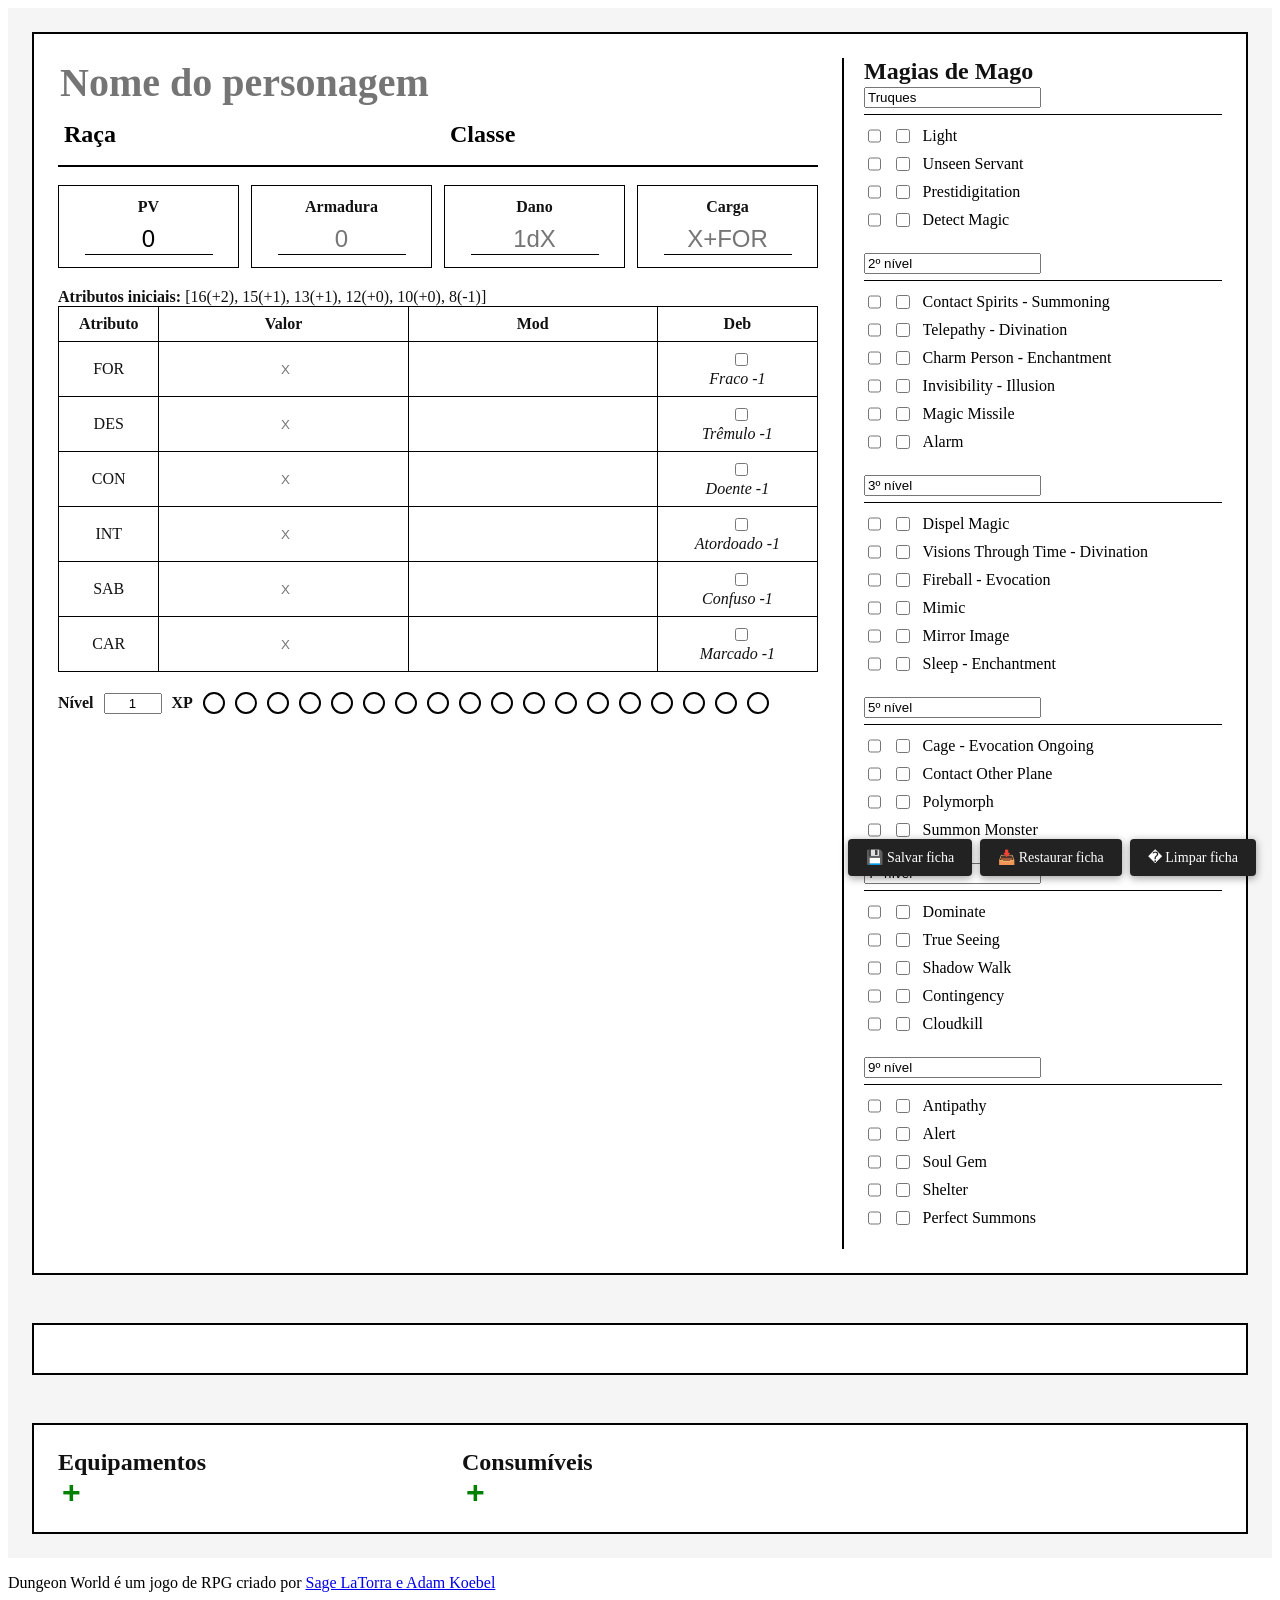
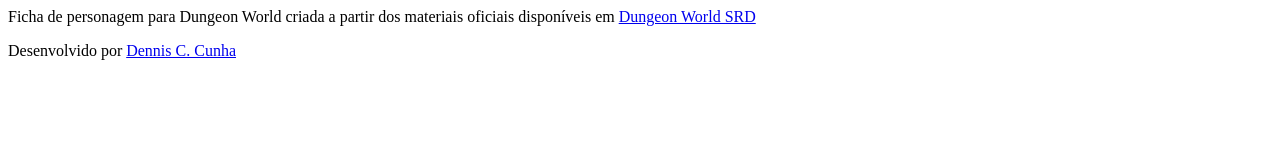
==== commit 71452cd2: "no message" ====
--- a/Ficha_HTML_Dungeon_World.html
+++ b/Ficha_HTML_Dungeon_World.html
@@ -1,97 +1,29 @@
 <!DOCTYPE html>
 <html lang="pt-BR">
+
   <head>
     <meta charset="UTF-8" />
     <meta name="viewport" content="width=device-width, initial-scale=1.0" />
-    <link rel="icon" type="image/png" href="./dev-favicon.png" />
-    <link rel="stylesheet" href="./css/style.css" />
+    <link rel="icon" type="image/png" href="favicon.png" />
     <title>Ficha de Personagem - Dungeon World</title>
-    <link rel="manifest" href="./manifest.json" />
+    <!-- <link rel="manifest" href="manifest.json" /> -->
+    <link rel="stylesheet" href="./css/dungeonworld.css" />
     <meta name="theme-color" content="#222222" />
     <script>
       if ('serviceWorker' in navigator)
         navigator.serviceWorker.register('./service-worker.js');
     </script>
-
   </head>
+
   <body>
-    <nav class="floating-nav" >
-        <div style="display:none;">
-          <button class="nav-item active" data-section="character">
-              <span>👤</span>
-              <span>Character</span>
-          </button>
-
-          <button class="nav-item" data-section="attributes">
-              <span>⚔️</span>
-              <span>Attributes</span>
-          </button>
-
-          <button class="nav-item" data-section="moves">
-              <span>📜</span>
-              <span>Moves</span>
-          </button>
-
-          <button class="nav-item" data-section="equipment">
-              <span>🛡️</span>
-              <span>Equipment</span>
-          </button>
-
-          <button class="nav-item" data-section="spells">
-              <span>✨</span>
-              <span>Spells</span>
-          </button>
-
-          <button class="nav-item" data-section="notes">
-              <span>📝</span>
-              <span>Notes</span>
-          </button>
-        </div>
-
-        <div class="save_buttons">
-          <button id="btnGerarCodigo">&#x1F4BE; Salvar ficha</button>
-          <button id="btnRestaurar">&#x1F4E5; Restaurar ficha</button>
-          <button id="btnLimpar">&#x1FF5D1; Limpar ficha</button>
-        </div>
-    </nav>
-    <!-- Modal: exibir código gerado -->
-    <div id="codeModal" class="dw-overlay" style="display:none">
-      <div class="dw-modal">
-        <h3>Código da ficha</h3>
-        <p>Copie este código e guarde-o. Use-o para restaurar sua ficha quando recarregar a página.</p>
-        <textarea id="codeModalText" rows="6" readonly></textarea>
-        <div class="dw-modal-actions">
-          <button id="btnCopiarCodigo">&#x1F4CB; Copiar</button>
-          <button id="btnFecharModal" class="secondary">Fechar</button>
-        </div>
-      </div>
-    </div>
-
-    <!-- Modal: restaurar ficha por código -->
-    <div id="restoreModal" class="dw-overlay" style="display:none">
-      <div class="dw-modal">
-        <h3>Restaurar ficha</h3>
-        <p>Cole o código da ficha abaixo e clique em <strong>Restaurar</strong>.</p>
-        <textarea id="restoreCodeInput" rows="6" placeholder="Cole o código aqui..."></textarea>
-        <p id="restoreError">Código inválido. Verifique e tente novamente.</p>
-        <div class="dw-modal-actions">
-          <button id="btnConfirmarRestaurar">Restaurar</button>
-          <button id="btnCancelarRestaurar" class="secondary">Cancelar</button>
-        </div>
-      </div>
-    </div>
-
-    <!-- Modal: confirmar limpeza da ficha -->
-    <div id="clearModal" class="dw-overlay" style="display:none">
-    <div class="dw-modal">
-      <h3>Limpar ficha</h3>
-      <p>Tem certeza que deseja limpar a ficha? Esta ação não pode ser desfeita.</p>
-      <div class="dw-modal-actions">
-        <button id="btnConfirmarLimpeza">Limpar</button>
-        <button id="btnCancelarLimpeza" class="secondary">Cancelar</button>
-      </div>
-    </div>
-    </div>
+    <header>
+      <nav id="saveBar">
+        <button id="btnGerarCodigo">&#x1F4BE; Salvar ficha</button>
+        <button id="btnRestaurar">&#x1F4E5; Restaurar ficha</button>
+        <button id="btnLimpar">&#x1FF5D1; Limpar ficha</button>
+      </nav>
+      
+    </header>
 
     <article class="pagina">
       <div id="1st-Page" class="sheet">
@@ -121,7 +53,8 @@
                 <option value="Ladino">Ladino</option>
                 <option value="Mago">Mago</option>
                 <option value="Paladino">Paladino</option>
-                <option value="Ranger">Ranger</option>
+                <option value="Patrulheiro">Patrulheiro</option>
+
               </select>
             </div>
           </div>
@@ -132,7 +65,7 @@
             </div>
 
             <div class="card">
-              <label>Defesa</label>
+              <label>Armadura</label>
               <input type="text" id="charDef" value="" placeholder="0" />
             </div>
 
@@ -147,7 +80,7 @@
             </div>
           </div>
 
-          <div id="initialattributes" class="initial-attributes-container">
+          <div>
             <label class="initial-attributes"><strong>Atributos iniciais: </strong>
               [<span class="init-val" data-val="16">16(+2)</span>,
               <span class="init-val" data-val="15">15(+1)</span>,
@@ -158,494 +91,284 @@
           </div>
 
           <table id="attributesTable">
+            <thead>
+              <tr>
+                <th>Atributo</th>
+                <th>Valor</th>
+                <th>Mod</th>
+                <th>Deb</th>
+              </tr>
+            </thead>
             <tbody>
-            <tbody>
-              <tr>
-                <th>Atributo</th>
+              <tr>
                 <td>FOR</td>
+                <td><input id="valFor" value="" placeholder="X" /></td>
+                <td><input id="modFor" value="" /></td>
+                <td>
+                  <input type="checkbox" class="gold_filling"/><label><em>Fraco -1</em></label>
+                </td>
+              </tr>
+              <tr>
                 <td>DES</td>
+                <td><input id="valDes" value="" placeholder="X" /></td>
+                <td><input id="modDes" value="" /></td>
+                <td>
+                  <input type="checkbox" class="gold_filling"/><label><em>Trêmulo -1</em></label>
+                </td>
+              </tr>
+              <tr>
                 <td>CON</td>
+                <td><input id="valCon" value="" placeholder="X" /></td>
+                <td><input id="modCon" value="" /></td>
+                <td>
+                  <input type="checkbox" class="gold_filling"/><label><em>Doente -1</em></label>
+                </td>
+              </tr>
+              <tr>
                 <td>INT</td>
+                <td><input id="valInt" value="" placeholder="X" /></td>
+                <td><input id="modInt" value="" /></td>
+                <td>
+                  <input type="checkbox" class="gold_filling"/><label><em>Atordoado -1</em></label>
+                </td>
+              </tr>
+              <tr>
                 <td>SAB</td>
+                <td><input id="valSab" value="" placeholder="X" /></td>
+                <td><input id="modSab" value="" /></td>
+                <td>
+                  <input type="checkbox" class="gold_filling"/><label><em>Confuso -1</em></label>
+                </td>
+              </tr>
+              <tr>
                 <td>CAR</td>
-              </tr>
-
-              <tr>
-                <th>Valor</th>
-                <td><input id="valFor" value="" placeholder="0" /></td>
-                <td><input id="valDes" value="" placeholder="0" /></td>
-                <td><input id="valCon" value="" placeholder="0" /></td>
-                <td><input id="valInt" value="" placeholder="0" /></td>
-                <td><input id="valSab" value="" placeholder="0" /></td>
-                <td><input id="valCar" value="" placeholder="0" /></td>
-              </tr>
-
-              <tr>
-                <th>Mod</th>
-                <td><input id="modFor" value="" placeholder="0" /></td>
-                <td><input id="modDes" value="" placeholder="0" /></td>
-                <td><input id="modCon" value="" placeholder="0" /></td>
-                <td><input id="modInt" value="" placeholder="0" /></td>
-                <td><input id="modSab" value="" placeholder="0" /></td>
-                <td><input id="modCar" value="" placeholder="0" /></td>
-              </tr>
-
-
-              <tr>
-                <th>Deb</th>
-                <td>
-                  <input type="checkbox" class="red_filling" />
-                  <label><em class="debilidade">Fraco -1</em></label>
-                </td>
-                <td>
-                  <input type="checkbox" class="red_filling" />
-                  <label><em class="debilidade">Trêmulo -1</em></label>
-                </td>
-                <td>
-                  <input type="checkbox" class="red_filling" />
-                  <label><em class="debilidade">Doente -1</em></label>
-                </td>
-                <td>
-                  <input type="checkbox" class="red_filling" />
-                  <label><em class="debilidade">Atordoado -1</em></label>
-                </td>
-                <td>
-                  <input type="checkbox" class="red_filling" />
-                  <label><em class="debilidade">Confuso -1</em></label>
-                  </td>
-                <td>
-                  <input type="checkbox" class="red_filling" />
-                  <label><em class="debilidade">Marcado -1</em></label>
-                  <input type="checkbox" class="red_filling" />
-                  <label><em class="debilidade">Marcado -1</em></label>
+                <td><input id="valCar" value="" placeholder="X" /></td>
+                <td><input id="modCar" value="" /></td>
+                <td>
+                  <input type="checkbox" class="gold_filling"/><label><em>Marcado -1</em></label>
                 </td>
               </tr>
             </tbody>
           </table>
 
-          <div>
-            <div class="xp">
-              <strong>Nível</strong>
-              <input type="text" id="charLevel" value="1" placeholder="Nível" style="width: 50px; text-align: center;" />
-              <strong>XP</strong>
-              <div class="circle"></div>
-              <div class="circle"></div>
-              <div class="circle"></div>
-              <div class="circle"></div>
-              <div class="circle"></div>
-              <div class="circle"></div>
-              <div class="circle"></div>
-              <div class="circle"></div>
-              <div class="circle"></div>
-              <div class="circle"></div>
-              <div class="circle"></div>
-              <div class="circle"></div>
-              <div class="circle"></div>
-              <div class="circle"></div>
-              <div class="circle"></div>
-              <div class="circle"></div>
-              <div class="circle"></div>
-              <div class="circle"></div>
-            </div>
-            <div class="alignment">
-              <strong>Alinhamento</strong>
-              <input type="text" id="charAlignment" value="" placeholder="Alinhamento do personagem" />
-            </div>
-            <div class="bonds">
-              <strong>Vínculos</strong>
-                <input class="bond_input" type="" id="charBonds" value="" placeholder="Vínculos do personagem" />
-                <button id="addBond" class='addConsumable'>&#x2b</button>
-              <div class="bonds_area" id="bondsArea">
-                <!-- Vínculos do personagem serão exibidos aqui -->
-              </div>
-            </div>     
+          <div class="xp">
+            <strong>Nível</strong>
+            <input type="text" id="charLevel" value="1" placeholder="Nível" style="width: 50px; text-align: center;" />
+            <strong>XP</strong>
+            <div class="circle"></div>
+            <div class="circle"></div>
+            <div class="circle"></div>
+            <div class="circle"></div>
+            <div class="circle"></div>
+            <div class="circle"></div>
+            <div class="circle"></div>
+            <div class="circle"></div>
+            <div class="circle"></div>
+            <div class="circle"></div>
+            <div class="circle"></div>
+            <div class="circle"></div>
+            <div class="circle"></div>
+            <div class="circle"></div>
+            <div class="circle"></div>
+            <div class="circle"></div>
+            <div class="circle"></div>
+            <div class="circle"></div>
           </div>
-        </div> <!-- Fim da primeira ficha-->
+        </div>
+
+        <aside id="classSpells" class="spells">
+          <div id="mageSpellsSet">
+          <h2>Magias de Mago</h2>
+            <div class="spell-group">
+              <h3><input value="Truques" /></h3>
+              <div class="spell">
+                <input type="checkbox" title="No grimório" class="gold_filling" />
+                <input type="checkbox" title="Preparada" class="red_filling"/>
+                <input class="spell-name" value="Light" />
+              </div>
+              <div class="spell">
+                <input type="checkbox" title="No grimório" class="gold_filling" />
+                <input type="checkbox" title="Preparada" class="red_filling"/>
+                <input class="spell-name" value="Unseen Servant" />
+              </div>
+              <div class="spell">
+                <input type="checkbox" title="No grimório" class="gold_filling" />
+                <input type="checkbox" title="Preparada" class="red_filling"/>
+                <input class="spell-name" value="Prestidigitation" />
+              </div>
+              <div class="spell">
+                <input type="checkbox" title="No grimório" class="gold_filling" />
+                <input type="checkbox" title="Preparada" class="red_filling"/>
+                <input class="spell-name" value="Detect Magic" />
+              </div>
+            </div>
+
+            <div class="spell-group">
+              <h3><input value="2º nível" /></h3>
+              <div></div>
+              <div class="spell">
+                <input type="checkbox" title="No grimório" class="gold_filling" />
+                <input type="checkbox" title="Preparada" class="red_filling"/>
+                <input class="spell-name" value="Contact Spirits - Summoning" />
+              </div>
+              <div class="spell">
+                <input type="checkbox" title="No grimório" class="gold_filling" />
+                <input type="checkbox" title="Preparada" class="red_filling"/>
+                <input class="spell-name" value="Telepathy - Divination" />
+              </div>
+              <div class="spell">
+                <input type="checkbox" title="No grimório" class="gold_filling" />
+                <input type="checkbox" title="Preparada" class="red_filling"/>
+                <input class="spell-name" value="Charm Person - Enchantment" />
+              </div>
+              <div class="spell">
+                <input type="checkbox" title="No grimório" class="gold_filling" />
+                <input type="checkbox" title="Preparada" class="red_filling"/>
+                <input class="spell-name" value="Invisibility - Illusion" />
+              </div>
+              <div class="spell">
+                <input type="checkbox" title="No grimório" class="gold_filling" />
+                <input type="checkbox" title="Preparada" class="red_filling"/>
+                <input class="spell-name" value="Magic Missile" />
+              </div>
+              <div class="spell">
+                <input type="checkbox" title="No grimório" class="gold_filling" />
+                <input type="checkbox" title="Preparada" class="red_filling"/>
+                <input class="spell-name" value="Alarm" />
+              </div>
+            </div>
+
+            <div class="spell-group">
+              <h3><input value="3º nível" /></h3>
+              <div class="spell">
+                <input type="checkbox" title="No grimório" class="gold_filling" />
+                <input type="checkbox" title="Preparada" class="red_filling"/>
+                <input class="spell-name" value="Dispel Magic" />
+              </div>
+              <div class="spell">
+                <input type="checkbox" title="No grimório" class="gold_filling" />
+                <input type="checkbox" title="Preparada" class="red_filling"/>
+                <input class="spell-name" value="Visions Through Time - Divination" />
+              </div>
+              <div class="spell">
+                <input type="checkbox" title="No grimório" class="gold_filling" />
+                <input type="checkbox" title="Preparada" class="red_filling"/>
+                <input class="spell-name" value="Fireball - Evocation" />
+              </div>
+              <div class="spell">
+                <input type="checkbox" title="No grimório" class="gold_filling" />
+                <input type="checkbox" title="Preparada" class="red_filling"/>
+                <input class="spell-name" value="Mimic" />
+              </div>
+              <div class="spell">
+                <input type="checkbox" title="No grimório" class="gold_filling" />
+                <input type="checkbox" title="Preparada" class="red_filling"/>
+                <input class="spell-name" value="Mirror Image" />
+              </div>
+              <div class="spell">
+                <input type="checkbox" title="No grimório" class="gold_filling" />
+                <input type="checkbox" title="Preparada" class="red_filling"/>
+                <input class="spell-name" value="Sleep - Enchantment" />
+              </div>
+            </div>
+
+            <div class="spell-group">
+              <h3><input value="5º nível" /></h3>
+              <div class="spell">
+                <input type="checkbox" title="No grimório" class="gold_filling" />
+                <input type="checkbox" title="Preparada" class="red_filling"/>
+                <input class="spell-name" value="Cage - Evocation Ongoing" />
+              </div>
+              <div class="spell">
+                <input type="checkbox" title="No grimório" class="gold_filling" />
+                <input type="checkbox" title="Preparada" class="red_filling"/>
+                <input class="spell-name" value="Contact Other Plane" />
+              </div>
+              <div class="spell">
+                <input type="checkbox" title="No grimório" class="gold_filling" />
+                <input type="checkbox" title="Preparada" class="red_filling"/>
+                <input class="spell-name" value="Polymorph" />
+              </div>
+              <div class="spell">
+                <input type="checkbox" title="No grimório" class="gold_filling" />
+                <input type="checkbox" title="Preparada" class="red_filling"/>
+                <input class="spell-name" value="Summon Monster" />
+              </div>
+            </div>
+
+            <div class="spell-group">
+              <h3><input value="7º nível" /></h3>
+              <div class="spell">
+                <input type="checkbox" title="No grimório" class="gold_filling" />
+                <input type="checkbox" title="Preparada" class="red_filling"/>
+                <input class="spell-name" value="Dominate" />
+              </div>
+              <div class="spell">
+                <input type="checkbox" title="No grimório" class="gold_filling" />
+                <input type="checkbox" title="Preparada" class="red_filling"/>
+                <input class="spell-name" value="True Seeing" />
+              </div>
+              <div class="spell">
+                <input type="checkbox" title="No grimório" class="gold_filling" />
+                <input type="checkbox" title="Preparada" class="red_filling"/>
+                <input class="spell-name" value="Shadow Walk" />
+              </div>
+              <div class="spell">
+                <input type="checkbox" title="No grimório" class="gold_filling" />
+                <input type="checkbox" title="Preparada" class="red_filling"/>
+                <input class="spell-name" value="Contingency" />
+              </div>
+              <div class="spell">
+                <input type="checkbox" title="No grimório" class="gold_filling" />
+                <input type="checkbox" title="Preparada" class="red_filling"/>
+                <input class="spell-name" value="Cloudkill" />
+              </div>
+            </div>
+
+            <div class="spell-group">
+              <h3><input value="9º nível" /></h3>
+              <div class="spell">
+                <input type="checkbox" title="No grimório" class="gold_filling" />
+                <input type="checkbox" title="Preparada" class="red_filling"/>
+                <input class="spell-name" value="Antipathy" />
+              </div>
+              <div class="spell">
+                <input type="checkbox" title="No grimório" class="gold_filling" />
+                <input type="checkbox" title="Preparada" class="red_filling"/>
+                <input class="spell-name" value="Alert" />
+              </div>
+              <div class="spell">
+                <input type="checkbox" title="No grimório" class="gold_filling" />
+                <input type="checkbox" title="Preparada" class="red_filling"/>
+                <input class="spell-name" value="Soul Gem" />
+              </div>
+              <div class="spell">
+                <input type="checkbox" title="No grimório" class="gold_filling" />
+                <input type="checkbox" title="Preparada" class="red_filling"/>
+                <input class="spell-name" value="Shelter" />
+              </div>
+              <div class="spell">
+                <input type="checkbox" title="No grimório" class="gold_filling" />
+                <input type="checkbox" title="Preparada" class="red_filling"/>
+                <input class="spell-name" value="Perfect Summons" />
+              </div>
+            </div>
+          </div>
+        </aside>
       </div>
     </article>
 
     <article class="pagina">
-      <div id="Movements" class="sheet">  
-          <aside id="classMoves" class="movement_availiable">
-            <h2>Movimentos de Classe</h2>
-            <div id="classMovesList">
-
-            </div>
-          </aside>
-          <aside id="classSpells" class="spells">
-            <div id="mageSpellsSet">
-            <h2>Magias de Mago</h2>
-              <div class="spell-group">
-                <h3><input value="Truques" /></h3>
-                <div class="spell">
-                  <input type="checkbox" title="No grimório" class="gold_filling" />
-                  <input type="checkbox" title="Preparada" class="blue_filling"/>
-                  <input class="spell-name" value="Light" />
-                </div>
-                <div class="spell">
-                  <input type="checkbox" title="No grimório" class="gold_filling" />
-                  <input type="checkbox" title="Preparada" class="blue_filling"/>
-                  <input class="spell-name" value="Unseen Servant" />
-                </div>
-                <div class="spell">
-                  <input type="checkbox" title="No grimório" class="gold_filling" />
-                  <input type="checkbox" title="Preparada" class="blue_filling"/>
-                  <input class="spell-name" value="Prestidigitation" />
-                </div>
-                <div class="spell">
-                  <input type="checkbox" title="No grimório" class="gold_filling" />
-                  <input type="checkbox" title="Preparada" class="blue_filling"/>
-                  <input class="spell-name" value="Detect Magic" />
-                </div>
-              </div>
+      <div id="classMoves" class="sheet">  
       </div>
     </article>
 
     <article class="pagina">
-      <div id="Movements" class="sheet">  
-          <aside id="classMoves" class="movement_availiable">
-            <h2>Movimentos de Classe</h2>
-            <div id="classMovesList">
-
-            </div>
-          </aside>
-          <aside id="classSpells" class="spells">
-            <div id="mageSpellsSet">
-            <h2>Magias de Mago</h2>
-              <div class="spell-group">
-                <h3><input value="Truques" /></h3>
-                <div class="spell">
-                  <input type="checkbox" title="No grimório" class="gold_filling" />
-                  <input type="checkbox" title="Preparada" class="blue_filling"/>
-                  <input class="spell-name" value="Light" />
-                </div>
-                <div class="spell">
-                  <input type="checkbox" title="No grimório" class="gold_filling" />
-                  <input type="checkbox" title="Preparada" class="blue_filling"/>
-                  <input class="spell-name" value="Unseen Servant" />
-                </div>
-                <div class="spell">
-                  <input type="checkbox" title="No grimório" class="gold_filling" />
-                  <input type="checkbox" title="Preparada" class="blue_filling"/>
-                  <input class="spell-name" value="Prestidigitation" />
-                </div>
-                <div class="spell">
-                  <input type="checkbox" title="No grimório" class="gold_filling" />
-                  <input type="checkbox" title="Preparada" class="blue_filling"/>
-                  <input class="spell-name" value="Detect Magic" />
-                </div>
-              </div>
-
-              <div class="spell-group">
-                <h3><input value="2º nível" /></h3>
-                <div class="spell">
-                  <input type="checkbox" title="No grimório" class="gold_filling" />
-                  <input type="checkbox" title="Preparada" class="blue_filling"/>
-                  <input class="spell-name" value="Contact Spirits - Summoning" />
-                </div>
-                <div class="spell">
-                  <input type="checkbox" title="No grimório" class="gold_filling" />
-                  <input type="checkbox" title="Preparada" class="blue_filling"/>
-                  <input class="spell-name" value="Telepathy - Divination" />
-                </div>
-                <div class="spell">
-                  <input type="checkbox" title="No grimório" class="gold_filling" />
-                  <input type="checkbox" title="Preparada" class="blue_filling"/>
-                  <input class="spell-name" value="Charm Person - Enchantment" />
-                </div>
-                <div class="spell">
-                  <input type="checkbox" title="No grimório" class="gold_filling" />
-                  <input type="checkbox" title="Preparada" class="blue_filling"/>
-                  <input class="spell-name" value="Invisibility - Illusion" />
-                </div>
-                <div class="spell">
-                  <input type="checkbox" title="No grimório" class="gold_filling" />
-                  <input type="checkbox" title="Preparada" class="blue_filling"/>
-                  <input class="spell-name" value="Magic Missile" />
-                </div>
-                <div class="spell">
-                  <input type="checkbox" title="No grimório" class="gold_filling" />
-                  <input type="checkbox" title="Preparada" class="blue_filling"/>
-                  <input class="spell-name" value="Alarm" />
-                </div>
-              </div>
-              <div class="spell-group">
-                <h3><input value="2º nível" /></h3>
-                <div class="spell">
-                  <input type="checkbox" title="No grimório" class="gold_filling" />
-                  <input type="checkbox" title="Preparada" class="blue_filling"/>
-                  <input class="spell-name" value="Contact Spirits - Summoning" />
-                </div>
-                <div class="spell">
-                  <input type="checkbox" title="No grimório" class="gold_filling" />
-                  <input type="checkbox" title="Preparada" class="blue_filling"/>
-                  <input class="spell-name" value="Telepathy - Divination" />
-                </div>
-                <div class="spell">
-                  <input type="checkbox" title="No grimório" class="gold_filling" />
-                  <input type="checkbox" title="Preparada" class="blue_filling"/>
-                  <input class="spell-name" value="Charm Person - Enchantment" />
-                </div>
-                <div class="spell">
-                  <input type="checkbox" title="No grimório" class="gold_filling" />
-                  <input type="checkbox" title="Preparada" class="blue_filling"/>
-                  <input class="spell-name" value="Invisibility - Illusion" />
-                </div>
-                <div class="spell">
-                  <input type="checkbox" title="No grimório" class="gold_filling" />
-                  <input type="checkbox" title="Preparada" class="blue_filling"/>
-                  <input class="spell-name" value="Magic Missile" />
-                </div>
-                <div class="spell">
-                  <input type="checkbox" title="No grimório" class="gold_filling" />
-                  <input type="checkbox" title="Preparada" class="blue_filling"/>
-                  <input class="spell-name" value="Alarm" />
-                </div>
-              </div>
-
-              <div class="spell-group">
-                <h3><input value="3º nível" /></h3>
-                <div class="spell">
-                  <input type="checkbox" title="No grimório" class="gold_filling" />
-                  <input type="checkbox" title="Preparada" class="blue_filling"/>
-                  <input class="spell-name" value="Dispel Magic" />
-                </div>
-                <div class="spell">
-                  <input type="checkbox" title="No grimório" class="gold_filling" />
-                  <input type="checkbox" title="Preparada" class="blue_filling"/>
-                  <input class="spell-name" value="Visions Through Time - Divination" />
-                </div>
-                <div class="spell">
-                  <input type="checkbox" title="No grimório" class="gold_filling" />
-                  <input type="checkbox" title="Preparada" class="blue_filling"/>
-                  <input class="spell-name" value="Fireball - Evocation" />
-                </div>
-                <div class="spell">
-                  <input type="checkbox" title="No grimório" class="gold_filling" />
-                  <input type="checkbox" title="Preparada" class="blue_filling"/>
-                  <input class="spell-name" value="Mimic" />
-                </div>
-                <div class="spell">
-                  <input type="checkbox" title="No grimório" class="gold_filling" />
-                  <input type="checkbox" title="Preparada" class="blue_filling"/>
-                  <input class="spell-name" value="Mirror Image" />
-                </div>
-                <div class="spell">
-                  <input type="checkbox" title="No grimório" class="gold_filling" />
-                  <input type="checkbox" title="Preparada" class="blue_filling"/>
-                  <input class="spell-name" value="Sleep - Enchantment" />
-                </div>
-              </div>
-              <div class="spell-group">
-                <h3><input value="3º nível" /></h3>
-                <div class="spell">
-                  <input type="checkbox" title="No grimório" class="gold_filling" />
-                  <input type="checkbox" title="Preparada" class="blue_filling"/>
-                  <input class="spell-name" value="Dispel Magic" />
-                </div>
-                <div class="spell">
-                  <input type="checkbox" title="No grimório" class="gold_filling" />
-                  <input type="checkbox" title="Preparada" class="blue_filling"/>
-                  <input class="spell-name" value="Visions Through Time - Divination" />
-                </div>
-                <div class="spell">
-                  <input type="checkbox" title="No grimório" class="gold_filling" />
-                  <input type="checkbox" title="Preparada" class="blue_filling"/>
-                  <input class="spell-name" value="Fireball - Evocation" />
-                </div>
-                <div class="spell">
-                  <input type="checkbox" title="No grimório" class="gold_filling" />
-                  <input type="checkbox" title="Preparada" class="blue_filling"/>
-                  <input class="spell-name" value="Mimic" />
-                </div>
-                <div class="spell">
-                  <input type="checkbox" title="No grimório" class="gold_filling" />
-                  <input type="checkbox" title="Preparada" class="blue_filling"/>
-                  <input class="spell-name" value="Mirror Image" />
-                </div>
-                <div class="spell">
-                  <input type="checkbox" title="No grimório" class="gold_filling" />
-                  <input type="checkbox" title="Preparada" class="blue_filling"/>
-                  <input class="spell-name" value="Sleep - Enchantment" />
-                </div>
-              </div>
-
-              <div class="spell-group">
-                <h3><input value="5º nível" /></h3>
-                <div class="spell">
-                  <input type="checkbox" title="No grimório" class="gold_filling" />
-                  <input type="checkbox" title="Preparada" class="blue_filling"/>
-                  <input class="spell-name" value="Cage - Evocation Ongoing" />
-                </div>
-                <div class="spell">
-                  <input type="checkbox" title="No grimório" class="gold_filling" />
-                  <input type="checkbox" title="Preparada" class="blue_filling"/>
-                  <input class="spell-name" value="Contact Other Plane" />
-                </div>
-                <div class="spell">
-                  <input type="checkbox" title="No grimório" class="gold_filling" />
-                  <input type="checkbox" title="Preparada" class="blue_filling"/>
-                  <input class="spell-name" value="Polymorph" />
-                </div>
-                <div class="spell">
-                  <input type="checkbox" title="No grimório" class="gold_filling" />
-                  <input type="checkbox" title="Preparada" class="blue_filling"/>
-                  <input class="spell-name" value="Summon Monster" />
-                </div>
-              </div>
-              <div class="spell-group">
-                <h3><input value="5º nível" /></h3>
-                <div class="spell">
-                  <input type="checkbox" title="No grimório" class="gold_filling" />
-                  <input type="checkbox" title="Preparada" class="blue_filling"/>
-                  <input class="spell-name" value="Cage - Evocation Ongoing" />
-                </div>
-                <div class="spell">
-                  <input type="checkbox" title="No grimório" class="gold_filling" />
-                  <input type="checkbox" title="Preparada" class="blue_filling"/>
-                  <input class="spell-name" value="Contact Other Plane" />
-                </div>
-                <div class="spell">
-                  <input type="checkbox" title="No grimório" class="gold_filling" />
-                  <input type="checkbox" title="Preparada" class="blue_filling"/>
-                  <input class="spell-name" value="Polymorph" />
-                </div>
-                <div class="spell">
-                  <input type="checkbox" title="No grimório" class="gold_filling" />
-                  <input type="checkbox" title="Preparada" class="blue_filling"/>
-                  <input class="spell-name" value="Summon Monster" />
-                </div>
-              </div>
-
-              <div class="spell-group">
-                <h3><input value="7º nível" /></h3>
-                <div class="spell">
-                  <input type="checkbox" title="No grimório" class="gold_filling" />
-                  <input type="checkbox" title="Preparada" class="blue_filling"/>
-                  <input class="spell-name" value="Dominate" />
-                </div>
-                <div class="spell">
-                  <input type="checkbox" title="No grimório" class="gold_filling" />
-                  <input type="checkbox" title="Preparada" class="blue_filling"/>
-                  <input class="spell-name" value="True Seeing" />
-                </div>
-                <div class="spell">
-                  <input type="checkbox" title="No grimório" class="gold_filling" />
-                  <input type="checkbox" title="Preparada" class="blue_filling"/>
-                  <input class="spell-name" value="Shadow Walk" />
-                </div>
-                <div class="spell">
-                  <input type="checkbox" title="No grimório" class="gold_filling" />
-                  <input type="checkbox" title="Preparada" class="blue_filling"/>
-                  <input class="spell-name" value="Contingency" />
-                </div>
-                <div class="spell">
-                  <input type="checkbox" title="No grimório" class="gold_filling" />
-                  <input type="checkbox" title="Preparada" class="blue_filling"/>
-                  <input class="spell-name" value="Cloudkill" />
-                </div>
-              </div>
-              <div class="spell-group">
-                <h3><input value="7º nível" /></h3>
-                <div class="spell">
-                  <input type="checkbox" title="No grimório" class="gold_filling" />
-                  <input type="checkbox" title="Preparada" class="blue_filling"/>
-                  <input class="spell-name" value="Dominate" />
-                </div>
-                <div class="spell">
-                  <input type="checkbox" title="No grimório" class="gold_filling" />
-                  <input type="checkbox" title="Preparada" class="blue_filling"/>
-                  <input class="spell-name" value="True Seeing" />
-                </div>
-                <div class="spell">
-                  <input type="checkbox" title="No grimório" class="gold_filling" />
-                  <input type="checkbox" title="Preparada" class="blue_filling"/>
-                  <input class="spell-name" value="Shadow Walk" />
-                </div>
-                <div class="spell">
-                  <input type="checkbox" title="No grimório" class="gold_filling" />
-                  <input type="checkbox" title="Preparada" class="blue_filling"/>
-                  <input class="spell-name" value="Contingency" />
-                </div>
-                <div class="spell">
-                  <input type="checkbox" title="No grimório" class="gold_filling" />
-                  <input type="checkbox" title="Preparada" class="blue_filling"/>
-                  <input class="spell-name" value="Cloudkill" />
-                </div>
-              </div>
-
-              <div class="spell-group">
-                <h3><input value="9º nível" /></h3>
-                <div class="spell">
-                  <input type="checkbox" title="No grimório" class="gold_filling" />
-                  <input type="checkbox" title="Preparada" class="blue_filling"/>
-                  <input class="spell-name" value="Antipathy" />
-                </div>
-                <div class="spell">
-                  <input type="checkbox" title="No grimório" class="gold_filling" />
-                  <input type="checkbox" title="Preparada" class="blue_filling"/>
-                  <input class="spell-name" value="Alert" />
-                </div>
-                <div class="spell">
-                  <input type="checkbox" title="No grimório" class="gold_filling" />
-                  <input type="checkbox" title="Preparada" class="blue_filling"/>
-                  <input class="spell-name" value="Soul Gem" />
-                </div>
-                <div class="spell">
-                  <input type="checkbox" title="No grimório" class="gold_filling" />
-                  <input type="checkbox" title="Preparada" class="blue_filling"/>
-                  <input class="spell-name" value="Shelter" />
-                </div>
-                <div class="spell">
-                  <input type="checkbox" title="No grimório" class="gold_filling" />
-                  <input type="checkbox" title="Preparada" class="blue_filling"/>
-                  <input class="spell-name" value="Perfect Summons" />
-                </div>
-              </div>
-            </div>
-          </aside>
-              <div class="spell-group">
-                <h3><input value="9º nível" /></h3>
-                <div class="spell">
-                  <input type="checkbox" title="No grimório" class="gold_filling" />
-                  <input type="checkbox" title="Preparada" class="blue_filling"/>
-                  <input class="spell-name" value="Antipathy" />
-                </div>
-                <div class="spell">
-                  <input type="checkbox" title="No grimório" class="gold_filling" />
-                  <input type="checkbox" title="Preparada" class="blue_filling"/>
-                  <input class="spell-name" value="Alert" />
-                </div>
-                <div class="spell">
-                  <input type="checkbox" title="No grimório" class="gold_filling" />
-                  <input type="checkbox" title="Preparada" class="blue_filling"/>
-                  <input class="spell-name" value="Soul Gem" />
-                </div>
-                <div class="spell">
-                  <input type="checkbox" title="No grimório" class="gold_filling" />
-                  <input type="checkbox" title="Preparada" class="blue_filling"/>
-                  <input class="spell-name" value="Shelter" />
-                </div>
-                <div class="spell">
-                  <input type="checkbox" title="No grimório" class="gold_filling" />
-                  <input type="checkbox" title="Preparada" class="blue_filling"/>
-                  <input class="spell-name" value="Perfect Summons" />
-                </div>
-              </div>
-            </div>
-          </aside>
-      </div>
-
-
-    </article>
-
-    <article class="pagina">
-      <div id="3rd-Page" class="equipment-sheet">
+      <div id="2nd-Page" class="equipment-sheet">
       <div id="equipmentpanel">
         <h2>Equipamentos</h2>
         <button id="addEquipment" class='addConsumable'>&#x2b</button>
         <div id="equipmentContainer"></div>
-        <div></div>
       </div>
       <div id="consumablePanel">
         <h2>Consumíveis</h2>
@@ -655,16 +378,54 @@
       </div>
     </article>
 
-    <footer class="rodape">
-      <p><a href="https://www.dungeon-world.com/" target="_blank">Dungeon World</a> é um jogo de RPG criado por Sage LaTorra e Adam Koebel e pertence à Phinlos LLC.</p>
-      <p>Ficha de personagem para Dungeon World criada a partir dos materiais disponíveis publicamente em <a href="https://www.dungeonworldsrd.com/" target="_blank">Dungeon World SRD</a></p>
-      <p>Desenvolvido por <a href="https://github.com/DennisCCunha" target="_blank">Bocolis.ninja</a></p>
-      <p><a href="https://www.dungeon-world.com/" target="_blank">Dungeon World</a> é um jogo de RPG criado por Sage LaTorra e Adam Koebel e pertence à Phinlos LLC.</p>
-      <p>Ficha de personagem para Dungeon World criada a partir dos materiais disponíveis publicamente em <a href="https://www.dungeonworldsrd.com/" target="_blank">Dungeon World SRD</a></p>
-      <p>Desenvolvido por <a href="https://github.com/DennisCCunha" target="_blank">Bocolis.ninja</a></p>
+    <footer>
+      <p>Dungeon World é um jogo de RPG criado por <a href="https://www.dungeon-world.com/" target="_blank">Sage LaTorra e Adam Koebel</a></p>
+      <p>Ficha de personagem para Dungeon World criada a partir dos materiais oficiais disponíveis em <a href="https://www.dungeonworldsrd.com/" target="_blank">Dungeon World SRD</a></p>
+      <p>Desenvolvido por <a href="https://github.com/DennisCCunha" target="_blank">Dennis C. Cunha</a></p>
     </footer>
 
-    <script src="./js/sheetFunction.js"></script>
-    
+    <div id="modals"> 
+      <!-- Modal: exibir código gerado -->
+      <div id="codeModal" class="dw-overlay" style="display:none">
+      <div class="dw-modal">
+        <h3>Código da ficha</h3>
+        <p>Copie este código e guarde-o. Use-o para restaurar sua ficha quando recarregar a página.</p>
+        <textarea id="codeModalText" rows="6" readonly></textarea>
+        <div class="dw-modal-actions">
+          <button id="btnCopiarCodigo">&#x1F4CB; Copiar</button>
+          <button id="btnFecharModal" class="secondary">Fechar</button>
+        </div>
+      </div>
+      </div>
+
+      <!-- Modal: restaurar ficha por código -->
+      <div id="restoreModal" class="dw-overlay" style="display:none">
+      <div class="dw-modal">
+        <h3>Restaurar ficha</h3>
+        <p>Cole o código da ficha abaixo e clique em <strong>Restaurar</strong>.</p>
+        <textarea id="restoreCodeInput" rows="6" placeholder="Cole o código aqui..."></textarea>
+        <p id="restoreError">Código inválido. Verifique e tente novamente.</p>
+        <div class="dw-modal-actions">
+          <button id="btnConfirmarRestaurar">Restaurar</button>
+          <button id="btnCancelarRestaurar" class="secondary">Cancelar</button>
+        </div>
+      </div>
+      </div>
+
+      <!-- Modal: confirmar limpeza da ficha -->
+      <div id="clearModal" class="dw-overlay" style="display:none">
+      <div class="dw-modal">
+      <h3>Limpar ficha</h3>
+      <p>Tem certeza que deseja limpar a ficha? Esta ação não pode ser desfeita.</p>
+      <div class="dw-modal-actions">
+        <button id="btnConfirmarLimpeza">Limpar</button>
+        <button id="btnCancelarLimpeza" class="secondary">Cancelar</button>
+      </div>
+      </div>
+      </div>
+    </div>
+
+    <script type="module" src="./js/dungeonworld.js"></script>
   </body>
+
 </html>
--- a/css/dungeonworld.css
+++ b/css/dungeonworld.css
@@ -0,0 +1,393 @@
+
+:root {
+    --border-color: #000;
+    --muted: #777;
+    --danger: #b00;
+}
+
+.pagina {
+    font-family: Georgia, serif;
+    background: #f5f5f5;
+    padding: 24px;
+    color: #111;
+}
+
+.sheet {
+    max-width: 1200px;
+    margin: auto;
+    background: white;
+    border: 2px solid var(--border-color);
+}
+
+
+.pagina {
+    font-family: Georgia, serif;
+    background: #f5f5f5;
+    padding: 24px;
+    color: #111;
+}
+
+.sheet {
+    max-width: 1200px;
+    margin: auto;
+    background: white;
+    border: 2px solid var(--border-color);
+    padding: 24px;
+    display: grid;
+    grid-template-columns: 2fr 1fr;
+    gap: 24px;
+}
+.equipment-sheet {
+    max-width: 1200px;
+    margin: auto;
+    background: white;
+    border: 2px solid var(--border-color);
+    padding: 24px;
+    display: grid;
+    grid-template-columns: 1fr 2fr;
+    gap: 24px;
+}
+
+.equipment-item{
+    display:flex;
+    gap:8px;
+    align-items:center;
+    flex-wrap:wrap;
+    margin-bottom:6px;
+}
+
+h1,
+h2,
+h3 {
+    margin: 0;
+}
+
+.subtitle select option.disabled-by-race,
+.subtitle select option[disabled] {
+    color: var(--danger);
+    background: transparent;
+}
+
+.title {
+    border-bottom: 2px solid var(--border-color);
+    padding-bottom: 12px;
+    margin-bottom: 18px;
+}
+
+.title input {
+    width: 100%;
+    font-size: 40px;
+    border: none;
+    outline: none;
+    font-family: Georgia, serif;
+    font-weight: bold;
+}
+
+.subtitle {
+    display: flex;
+    gap: 12px;
+    margin-top: 8px;
+}
+
+.subtitle input,
+.subtitle select {
+    padding: 6px;
+    width: 100%;
+    background: transparent;
+    appearance: none;
+    -webkit-appearance: none;
+    -moz-appearance: none;
+    font-size: 24px;
+    border: none;
+    outline: none;
+    font-family: Georgia, serif;
+    font-weight: bold;
+}
+
+.portrait {
+    border: 2px dashed #aaa;
+    height: 540px;
+    display: flex;
+    align-items: center;
+    justify-content: center;
+    margin-bottom: 18px;
+    color: var(--muted);
+    font-size: 22px;
+    text-align: center;
+}
+
+.stats {
+    display: grid;
+    grid-template-columns: repeat(4, 1fr);
+    gap: 12px;
+    margin-bottom: 20px;
+}
+
+.card {
+    border: 1px solid var(--border-color);
+    padding: 12px;
+    text-align: center;
+}
+
+.card label {
+    display: block;
+    font-weight: bold;
+    margin-bottom: 8px;
+}
+
+.card input {
+    width: 80%;
+    border: none;
+    border-bottom: 1px solid var(--border-color);
+    text-align: center;
+    font-size: 24px;
+    background: transparent;
+}
+
+table {
+    width: 100%;
+    border-collapse: collapse;
+    margin-bottom: 20px;
+}
+
+th,
+td {
+    border: 1px solid var(--border-color);
+    padding: 8px;
+    text-align: center;
+}
+
+td input {
+    width: 100%;
+    border: none;
+    text-align: center;
+    background: transparent;
+}
+
+.xp {
+    display: flex;
+    gap: 10px;
+    align-items: center;
+    margin-top: 12px;
+}
+
+.circle {
+    width: 18px;
+    height: 18px;
+    border: 2px solid black;
+    border-radius: 50%;
+    cursor: pointer;
+    transition: background 0.2s ease;
+}
+
+.circle.active {
+    background: #111;
+}
+
+.spells {
+    border-left: 2px solid var(--border-color);
+    padding-left: 20px;
+}
+
+.spell-group {
+    margin-bottom: 20px;
+}
+
+.spell-group h3 {
+    border-bottom: 1px solid var(--border-color);
+    padding-bottom: 6px;
+    margin-bottom: 10px;
+}
+
+.spell {
+    display: flex;
+    align-items: center;
+    gap: 8px;
+    margin-bottom: 6px;
+    font-size: 16px;
+}
+
+.spell-name {
+    border: none;
+    border-bottom: 1px dashed transparent;
+    background: transparent;
+    font-family: Georgia, serif;
+    font-size: 16px;
+    width: 100%;
+    outline: none;
+    transition: border-color 0.2s ease;
+}
+
+.spell-name:focus {
+    border-bottom: 1px dashed var(--border-color);
+}
+
+.spell input[type="checkbox"] {
+    width: 16px;
+    height: 16px;
+}
+
+.red_filling {
+    accent-color: red;
+}
+
+.addConsumable {
+    cursor:pointer;
+    color:green;
+    font-weight:bold;
+    font-size:32px;
+    line-height:1;
+    border:none;
+    background:transparent;
+    padding:0 4px;  
+}
+
+.removeIcon{
+    cursor:pointer;
+    color:red;
+    font-weight:bold;
+    font-size:32px;
+    line-height:1;
+    border:none;
+    background:transparent;
+    padding:0 4px;
+}
+
+body {
+    padding-bottom: 4rem;
+}
+
+
+/* === Barra e modais de código === */
+#saveBar {
+    position: fixed;
+    bottom: 24px;
+    right: 24px;
+    z-index: 1000;
+    display: flex;
+    gap: 8px;
+}
+
+#saveBar button {
+    padding: 10px 18px;
+    background: #222;
+    color: #fff;
+    border: none;
+    cursor: pointer;
+    font-family: Georgia, serif;
+    font-size: 14px;
+    border-radius: 4px;
+    box-shadow: 0 2px 8px rgba(0, 0, 0, 0.4);
+}
+
+#saveBar button:hover {
+    background: #444;
+}
+
+.dw-overlay {
+    position: fixed;
+    inset: 0;
+    background: rgba(0, 0, 0, 0.55);
+    z-index: 2000;
+    display: flex;
+    align-items: center;
+    justify-content: center;
+}
+
+.dw-modal {
+    background: #fff;
+    border: 2px solid #000;
+    padding: 28px;
+    max-width: 520px;
+    width: 92%;
+    font-family: Georgia, serif;
+}
+
+.dw-modal h3 {
+    margin: 0 0 10px;
+}
+
+.dw-modal p {
+    margin: 0 0 10px;
+    font-size: 14px;
+    color: #444;
+}
+
+.dw-modal textarea {
+    width: 100%;
+    box-sizing: border-box;
+    font-family: monospace;
+    font-size: 12px;
+    padding: 8px;
+    border: 1px solid #000;
+    resize: vertical;
+}
+
+.dw-modal-actions {
+    display: flex;
+    gap: 8px;
+    margin-top: 12px;
+    justify-content: flex-end;
+}
+
+.dw-modal-actions button {
+    padding: 8px 18px;
+    background: #222;
+    color: #fff;
+    border: none;
+    cursor: pointer;
+    font-family: Georgia, serif;
+    font-size: 14px;
+}
+
+.dw-modal-actions button:hover {
+    background: #444;
+}
+
+.dw-modal-actions button.secondary {
+    background: #888;
+}
+
+.dw-modal-actions button.secondary:hover {
+    background: #666;
+}
+
+#restoreError {
+    color: var(--danger);
+    font-size: 13px;
+    margin-top: 6px;
+    display: none;
+}
+
+.init-val.used {
+    text-decoration: line-through;
+    color: #999;
+}
+
+
+@media (max-width: 768px) {
+    .sheet {
+        grid-template-columns: 1fr;
+    }
+
+    .equipment-sheet {
+        grid-template-columns: 1fr;
+    }
+}
+
+@media print {
+    .pagina {
+    background: white;
+    padding: 0;
+    }
+
+    .sheet {
+    border: none;
+    }
+
+    #saveBar,
+    .dw-overlay {
+    display: none !important;
+    }
+}
+
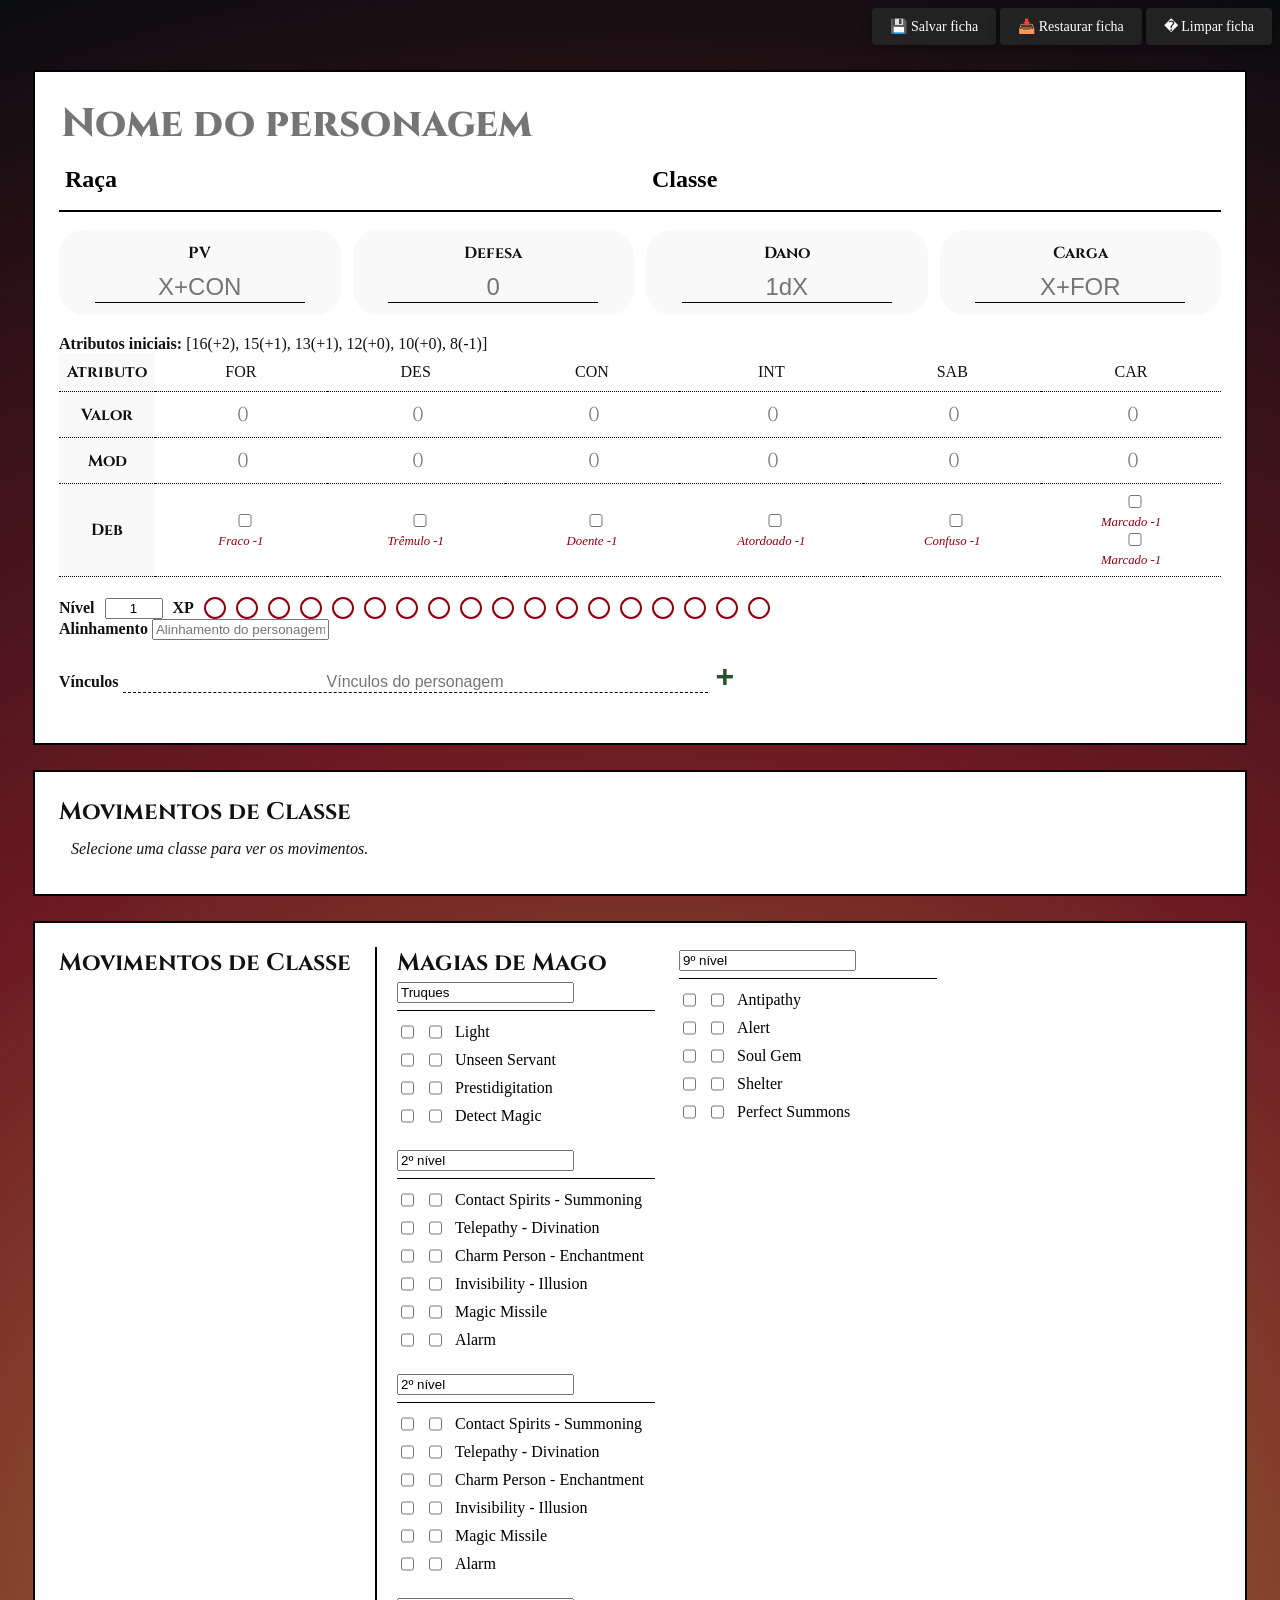
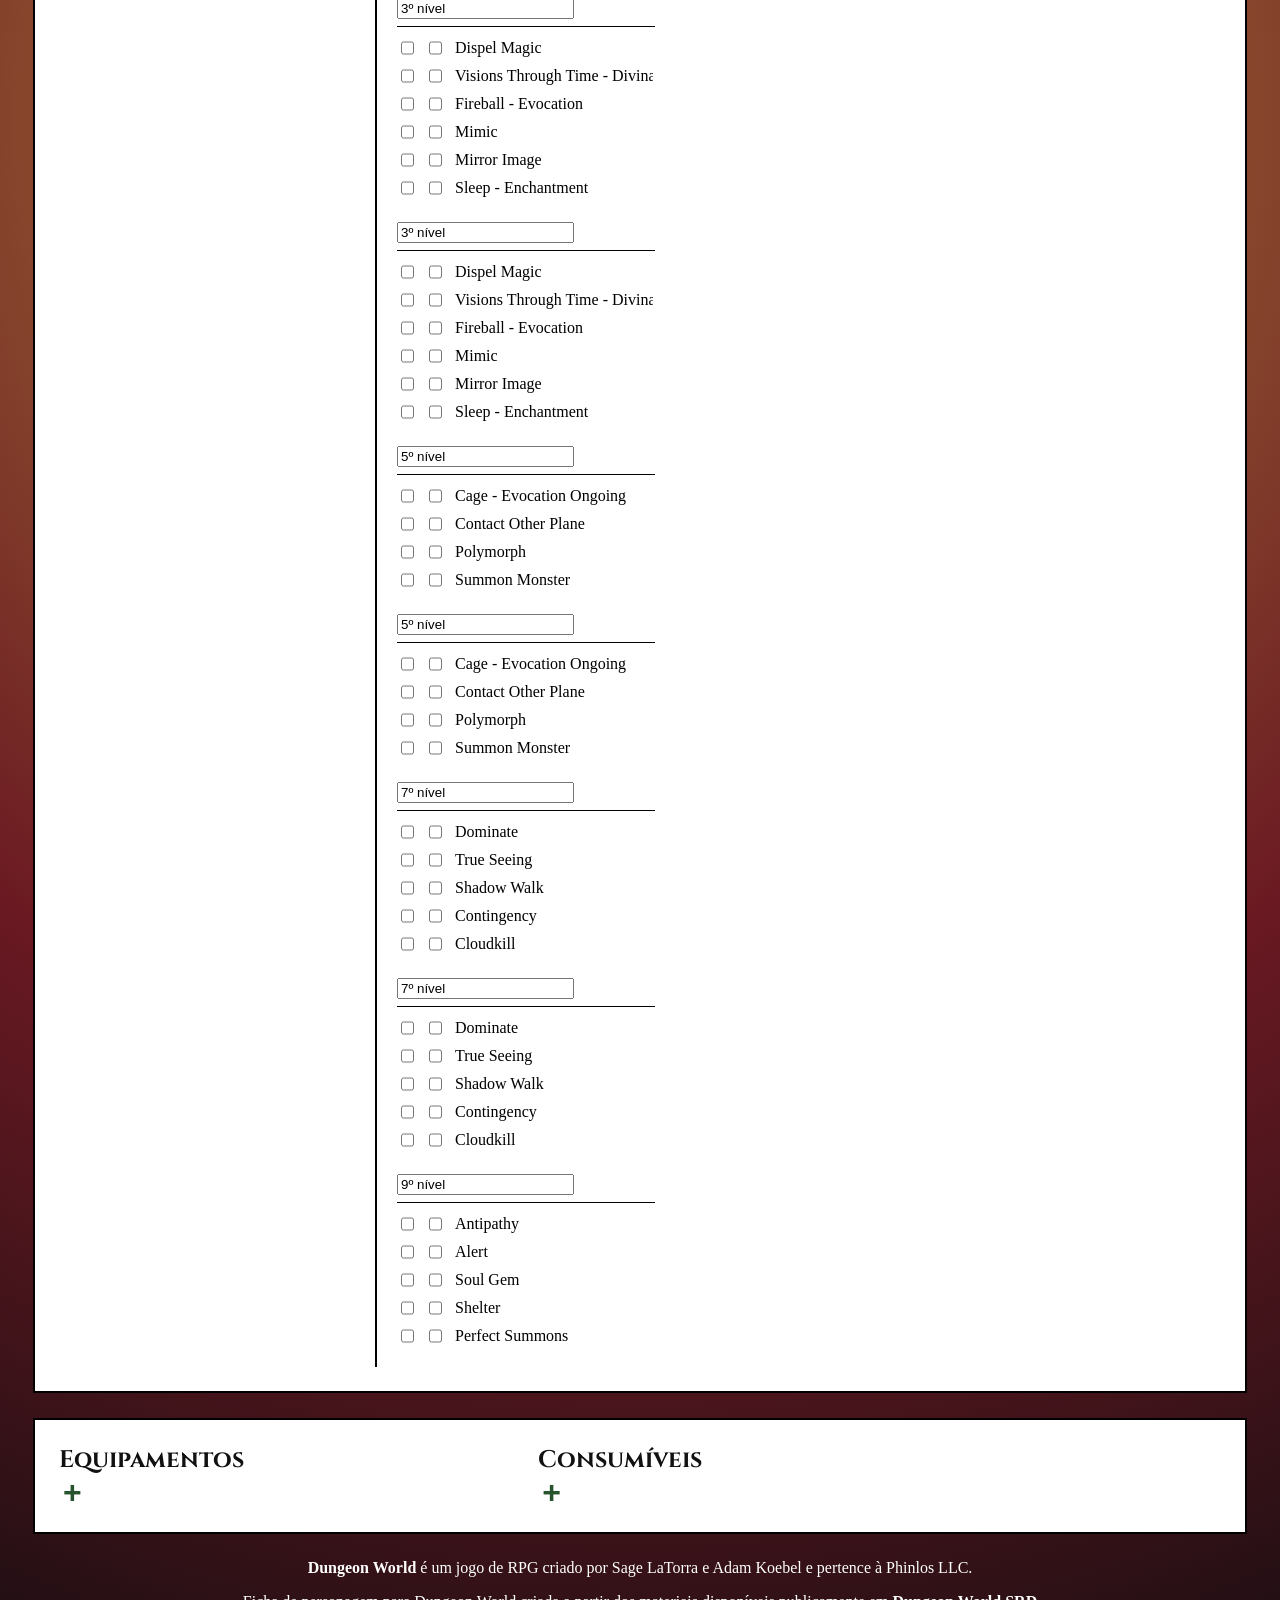
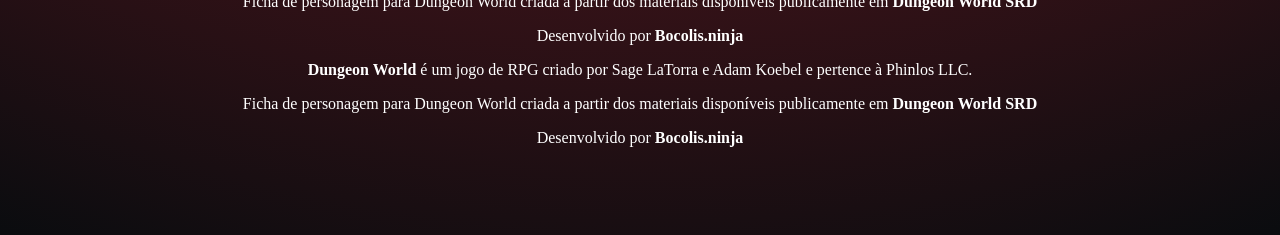
==== commit ae27af91: "Merge branch 'estilo' of https://github.com/DennisCCunha/dw-char-sheet-html into estilo" ====
--- a/Ficha_HTML_Dungeon_World.html
+++ b/Ficha_HTML_Dungeon_World.html
@@ -1,29 +1,97 @@
 <!DOCTYPE html>
 <html lang="pt-BR">
-
   <head>
     <meta charset="UTF-8" />
     <meta name="viewport" content="width=device-width, initial-scale=1.0" />
-    <link rel="icon" type="image/png" href="favicon.png" />
+    <link rel="icon" type="image/png" href="./dev-favicon.png" />
+    <link rel="stylesheet" href="./css/style.css" />
     <title>Ficha de Personagem - Dungeon World</title>
-    <!-- <link rel="manifest" href="manifest.json" /> -->
-    <link rel="stylesheet" href="./css/dungeonworld.css" />
+    <link rel="manifest" href="./manifest.json" />
     <meta name="theme-color" content="#222222" />
     <script>
       if ('serviceWorker' in navigator)
         navigator.serviceWorker.register('./service-worker.js');
     </script>
+
   </head>
-
   <body>
-    <header>
-      <nav id="saveBar">
-        <button id="btnGerarCodigo">&#x1F4BE; Salvar ficha</button>
-        <button id="btnRestaurar">&#x1F4E5; Restaurar ficha</button>
-        <button id="btnLimpar">&#x1FF5D1; Limpar ficha</button>
-      </nav>
-      
-    </header>
+    <nav class="floating-nav" >
+        <div style="display:none;">
+          <button class="nav-item active" data-section="character">
+              <span>👤</span>
+              <span>Character</span>
+          </button>
+
+          <button class="nav-item" data-section="attributes">
+              <span>⚔️</span>
+              <span>Attributes</span>
+          </button>
+
+          <button class="nav-item" data-section="moves">
+              <span>📜</span>
+              <span>Moves</span>
+          </button>
+
+          <button class="nav-item" data-section="equipment">
+              <span>🛡️</span>
+              <span>Equipment</span>
+          </button>
+
+          <button class="nav-item" data-section="spells">
+              <span>✨</span>
+              <span>Spells</span>
+          </button>
+
+          <button class="nav-item" data-section="notes">
+              <span>📝</span>
+              <span>Notes</span>
+          </button>
+        </div>
+
+        <div class="save_buttons">
+          <button id="btnGerarCodigo">&#x1F4BE; Salvar ficha</button>
+          <button id="btnRestaurar">&#x1F4E5; Restaurar ficha</button>
+          <button id="btnLimpar">&#x1FF5D1; Limpar ficha</button>
+        </div>
+    </nav>
+    <!-- Modal: exibir código gerado -->
+    <div id="codeModal" class="dw-overlay" style="display:none">
+      <div class="dw-modal">
+        <h3>Código da ficha</h3>
+        <p>Copie este código e guarde-o. Use-o para restaurar sua ficha quando recarregar a página.</p>
+        <textarea id="codeModalText" rows="6" readonly></textarea>
+        <div class="dw-modal-actions">
+          <button id="btnCopiarCodigo">&#x1F4CB; Copiar</button>
+          <button id="btnFecharModal" class="secondary">Fechar</button>
+        </div>
+      </div>
+    </div>
+
+    <!-- Modal: restaurar ficha por código -->
+    <div id="restoreModal" class="dw-overlay" style="display:none">
+      <div class="dw-modal">
+        <h3>Restaurar ficha</h3>
+        <p>Cole o código da ficha abaixo e clique em <strong>Restaurar</strong>.</p>
+        <textarea id="restoreCodeInput" rows="6" placeholder="Cole o código aqui..."></textarea>
+        <p id="restoreError">Código inválido. Verifique e tente novamente.</p>
+        <div class="dw-modal-actions">
+          <button id="btnConfirmarRestaurar">Restaurar</button>
+          <button id="btnCancelarRestaurar" class="secondary">Cancelar</button>
+        </div>
+      </div>
+    </div>
+
+    <!-- Modal: confirmar limpeza da ficha -->
+    <div id="clearModal" class="dw-overlay" style="display:none">
+    <div class="dw-modal">
+      <h3>Limpar ficha</h3>
+      <p>Tem certeza que deseja limpar a ficha? Esta ação não pode ser desfeita.</p>
+      <div class="dw-modal-actions">
+        <button id="btnConfirmarLimpeza">Limpar</button>
+        <button id="btnCancelarLimpeza" class="secondary">Cancelar</button>
+      </div>
+    </div>
+    </div>
 
     <article class="pagina">
       <div id="1st-Page" class="sheet">
@@ -53,8 +121,7 @@
                 <option value="Ladino">Ladino</option>
                 <option value="Mago">Mago</option>
                 <option value="Paladino">Paladino</option>
-                <option value="Patrulheiro">Patrulheiro</option>
-
+                <option value="Ranger">Ranger</option>
               </select>
             </div>
           </div>
@@ -65,7 +132,7 @@
             </div>
 
             <div class="card">
-              <label>Armadura</label>
+              <label>Defesa</label>
               <input type="text" id="charDef" value="" placeholder="0" />
             </div>
 
@@ -80,7 +147,7 @@
             </div>
           </div>
 
-          <div>
+          <div id="initialattributes" class="initial-attributes-container">
             <label class="initial-attributes"><strong>Atributos iniciais: </strong>
               [<span class="init-val" data-val="16">16(+2)</span>,
               <span class="init-val" data-val="15">15(+1)</span>,
@@ -91,284 +158,494 @@
           </div>
 
           <table id="attributesTable">
-            <thead>
+            <tbody>
+            <tbody>
               <tr>
                 <th>Atributo</th>
+                <td>FOR</td>
+                <td>DES</td>
+                <td>CON</td>
+                <td>INT</td>
+                <td>SAB</td>
+                <td>CAR</td>
+              </tr>
+
+              <tr>
                 <th>Valor</th>
+                <td><input id="valFor" value="" placeholder="0" /></td>
+                <td><input id="valDes" value="" placeholder="0" /></td>
+                <td><input id="valCon" value="" placeholder="0" /></td>
+                <td><input id="valInt" value="" placeholder="0" /></td>
+                <td><input id="valSab" value="" placeholder="0" /></td>
+                <td><input id="valCar" value="" placeholder="0" /></td>
+              </tr>
+
+              <tr>
                 <th>Mod</th>
+                <td><input id="modFor" value="" placeholder="0" /></td>
+                <td><input id="modDes" value="" placeholder="0" /></td>
+                <td><input id="modCon" value="" placeholder="0" /></td>
+                <td><input id="modInt" value="" placeholder="0" /></td>
+                <td><input id="modSab" value="" placeholder="0" /></td>
+                <td><input id="modCar" value="" placeholder="0" /></td>
+              </tr>
+
+
+              <tr>
                 <th>Deb</th>
-              </tr>
-            </thead>
-            <tbody>
-              <tr>
-                <td>FOR</td>
-                <td><input id="valFor" value="" placeholder="X" /></td>
-                <td><input id="modFor" value="" /></td>
                 <td>
-                  <input type="checkbox" class="gold_filling"/><label><em>Fraco -1</em></label>
+                  <input type="checkbox" class="red_filling" />
+                  <label><em class="debilidade">Fraco -1</em></label>
                 </td>
-              </tr>
-              <tr>
-                <td>DES</td>
-                <td><input id="valDes" value="" placeholder="X" /></td>
-                <td><input id="modDes" value="" /></td>
                 <td>
-                  <input type="checkbox" class="gold_filling"/><label><em>Trêmulo -1</em></label>
+                  <input type="checkbox" class="red_filling" />
+                  <label><em class="debilidade">Trêmulo -1</em></label>
                 </td>
-              </tr>
-              <tr>
-                <td>CON</td>
-                <td><input id="valCon" value="" placeholder="X" /></td>
-                <td><input id="modCon" value="" /></td>
                 <td>
-                  <input type="checkbox" class="gold_filling"/><label><em>Doente -1</em></label>
+                  <input type="checkbox" class="red_filling" />
+                  <label><em class="debilidade">Doente -1</em></label>
                 </td>
-              </tr>
-              <tr>
-                <td>INT</td>
-                <td><input id="valInt" value="" placeholder="X" /></td>
-                <td><input id="modInt" value="" /></td>
                 <td>
-                  <input type="checkbox" class="gold_filling"/><label><em>Atordoado -1</em></label>
+                  <input type="checkbox" class="red_filling" />
+                  <label><em class="debilidade">Atordoado -1</em></label>
                 </td>
-              </tr>
-              <tr>
-                <td>SAB</td>
-                <td><input id="valSab" value="" placeholder="X" /></td>
-                <td><input id="modSab" value="" /></td>
                 <td>
-                  <input type="checkbox" class="gold_filling"/><label><em>Confuso -1</em></label>
-                </td>
-              </tr>
-              <tr>
-                <td>CAR</td>
-                <td><input id="valCar" value="" placeholder="X" /></td>
-                <td><input id="modCar" value="" /></td>
+                  <input type="checkbox" class="red_filling" />
+                  <label><em class="debilidade">Confuso -1</em></label>
+                  </td>
                 <td>
-                  <input type="checkbox" class="gold_filling"/><label><em>Marcado -1</em></label>
+                  <input type="checkbox" class="red_filling" />
+                  <label><em class="debilidade">Marcado -1</em></label>
+                  <input type="checkbox" class="red_filling" />
+                  <label><em class="debilidade">Marcado -1</em></label>
                 </td>
               </tr>
             </tbody>
           </table>
 
-          <div class="xp">
-            <strong>Nível</strong>
-            <input type="text" id="charLevel" value="1" placeholder="Nível" style="width: 50px; text-align: center;" />
-            <strong>XP</strong>
-            <div class="circle"></div>
-            <div class="circle"></div>
-            <div class="circle"></div>
-            <div class="circle"></div>
-            <div class="circle"></div>
-            <div class="circle"></div>
-            <div class="circle"></div>
-            <div class="circle"></div>
-            <div class="circle"></div>
-            <div class="circle"></div>
-            <div class="circle"></div>
-            <div class="circle"></div>
-            <div class="circle"></div>
-            <div class="circle"></div>
-            <div class="circle"></div>
-            <div class="circle"></div>
-            <div class="circle"></div>
-            <div class="circle"></div>
+          <div>
+            <div class="xp">
+              <strong>Nível</strong>
+              <input type="text" id="charLevel" value="1" placeholder="Nível" style="width: 50px; text-align: center;" />
+              <strong>XP</strong>
+              <div class="circle"></div>
+              <div class="circle"></div>
+              <div class="circle"></div>
+              <div class="circle"></div>
+              <div class="circle"></div>
+              <div class="circle"></div>
+              <div class="circle"></div>
+              <div class="circle"></div>
+              <div class="circle"></div>
+              <div class="circle"></div>
+              <div class="circle"></div>
+              <div class="circle"></div>
+              <div class="circle"></div>
+              <div class="circle"></div>
+              <div class="circle"></div>
+              <div class="circle"></div>
+              <div class="circle"></div>
+              <div class="circle"></div>
+            </div>
+            <div class="alignment">
+              <strong>Alinhamento</strong>
+              <input type="text" id="charAlignment" value="" placeholder="Alinhamento do personagem" />
+            </div>
+            <div class="bonds">
+              <strong>Vínculos</strong>
+                <input class="bond_input" type="" id="charBonds" value="" placeholder="Vínculos do personagem" />
+                <button id="addBond" class='addConsumable'>&#x2b</button>
+              <div class="bonds_area" id="bondsArea">
+                <!-- Vínculos do personagem serão exibidos aqui -->
+              </div>
+            </div>     
           </div>
-        </div>
-
-        <aside id="classSpells" class="spells">
-          <div id="mageSpellsSet">
-          <h2>Magias de Mago</h2>
-            <div class="spell-group">
-              <h3><input value="Truques" /></h3>
-              <div class="spell">
-                <input type="checkbox" title="No grimório" class="gold_filling" />
-                <input type="checkbox" title="Preparada" class="red_filling"/>
-                <input class="spell-name" value="Light" />
-              </div>
-              <div class="spell">
-                <input type="checkbox" title="No grimório" class="gold_filling" />
-                <input type="checkbox" title="Preparada" class="red_filling"/>
-                <input class="spell-name" value="Unseen Servant" />
-              </div>
-              <div class="spell">
-                <input type="checkbox" title="No grimório" class="gold_filling" />
-                <input type="checkbox" title="Preparada" class="red_filling"/>
-                <input class="spell-name" value="Prestidigitation" />
-              </div>
-              <div class="spell">
-                <input type="checkbox" title="No grimório" class="gold_filling" />
-                <input type="checkbox" title="Preparada" class="red_filling"/>
-                <input class="spell-name" value="Detect Magic" />
-              </div>
-            </div>
-
-            <div class="spell-group">
-              <h3><input value="2º nível" /></h3>
-              <div></div>
-              <div class="spell">
-                <input type="checkbox" title="No grimório" class="gold_filling" />
-                <input type="checkbox" title="Preparada" class="red_filling"/>
-                <input class="spell-name" value="Contact Spirits - Summoning" />
-              </div>
-              <div class="spell">
-                <input type="checkbox" title="No grimório" class="gold_filling" />
-                <input type="checkbox" title="Preparada" class="red_filling"/>
-                <input class="spell-name" value="Telepathy - Divination" />
-              </div>
-              <div class="spell">
-                <input type="checkbox" title="No grimório" class="gold_filling" />
-                <input type="checkbox" title="Preparada" class="red_filling"/>
-                <input class="spell-name" value="Charm Person - Enchantment" />
-              </div>
-              <div class="spell">
-                <input type="checkbox" title="No grimório" class="gold_filling" />
-                <input type="checkbox" title="Preparada" class="red_filling"/>
-                <input class="spell-name" value="Invisibility - Illusion" />
-              </div>
-              <div class="spell">
-                <input type="checkbox" title="No grimório" class="gold_filling" />
-                <input type="checkbox" title="Preparada" class="red_filling"/>
-                <input class="spell-name" value="Magic Missile" />
-              </div>
-              <div class="spell">
-                <input type="checkbox" title="No grimório" class="gold_filling" />
-                <input type="checkbox" title="Preparada" class="red_filling"/>
-                <input class="spell-name" value="Alarm" />
-              </div>
-            </div>
-
-            <div class="spell-group">
-              <h3><input value="3º nível" /></h3>
-              <div class="spell">
-                <input type="checkbox" title="No grimório" class="gold_filling" />
-                <input type="checkbox" title="Preparada" class="red_filling"/>
-                <input class="spell-name" value="Dispel Magic" />
-              </div>
-              <div class="spell">
-                <input type="checkbox" title="No grimório" class="gold_filling" />
-                <input type="checkbox" title="Preparada" class="red_filling"/>
-                <input class="spell-name" value="Visions Through Time - Divination" />
-              </div>
-              <div class="spell">
-                <input type="checkbox" title="No grimório" class="gold_filling" />
-                <input type="checkbox" title="Preparada" class="red_filling"/>
-                <input class="spell-name" value="Fireball - Evocation" />
-              </div>
-              <div class="spell">
-                <input type="checkbox" title="No grimório" class="gold_filling" />
-                <input type="checkbox" title="Preparada" class="red_filling"/>
-                <input class="spell-name" value="Mimic" />
-              </div>
-              <div class="spell">
-                <input type="checkbox" title="No grimório" class="gold_filling" />
-                <input type="checkbox" title="Preparada" class="red_filling"/>
-                <input class="spell-name" value="Mirror Image" />
-              </div>
-              <div class="spell">
-                <input type="checkbox" title="No grimório" class="gold_filling" />
-                <input type="checkbox" title="Preparada" class="red_filling"/>
-                <input class="spell-name" value="Sleep - Enchantment" />
-              </div>
-            </div>
-
-            <div class="spell-group">
-              <h3><input value="5º nível" /></h3>
-              <div class="spell">
-                <input type="checkbox" title="No grimório" class="gold_filling" />
-                <input type="checkbox" title="Preparada" class="red_filling"/>
-                <input class="spell-name" value="Cage - Evocation Ongoing" />
-              </div>
-              <div class="spell">
-                <input type="checkbox" title="No grimório" class="gold_filling" />
-                <input type="checkbox" title="Preparada" class="red_filling"/>
-                <input class="spell-name" value="Contact Other Plane" />
-              </div>
-              <div class="spell">
-                <input type="checkbox" title="No grimório" class="gold_filling" />
-                <input type="checkbox" title="Preparada" class="red_filling"/>
-                <input class="spell-name" value="Polymorph" />
-              </div>
-              <div class="spell">
-                <input type="checkbox" title="No grimório" class="gold_filling" />
-                <input type="checkbox" title="Preparada" class="red_filling"/>
-                <input class="spell-name" value="Summon Monster" />
-              </div>
-            </div>
-
-            <div class="spell-group">
-              <h3><input value="7º nível" /></h3>
-              <div class="spell">
-                <input type="checkbox" title="No grimório" class="gold_filling" />
-                <input type="checkbox" title="Preparada" class="red_filling"/>
-                <input class="spell-name" value="Dominate" />
-              </div>
-              <div class="spell">
-                <input type="checkbox" title="No grimório" class="gold_filling" />
-                <input type="checkbox" title="Preparada" class="red_filling"/>
-                <input class="spell-name" value="True Seeing" />
-              </div>
-              <div class="spell">
-                <input type="checkbox" title="No grimório" class="gold_filling" />
-                <input type="checkbox" title="Preparada" class="red_filling"/>
-                <input class="spell-name" value="Shadow Walk" />
-              </div>
-              <div class="spell">
-                <input type="checkbox" title="No grimório" class="gold_filling" />
-                <input type="checkbox" title="Preparada" class="red_filling"/>
-                <input class="spell-name" value="Contingency" />
-              </div>
-              <div class="spell">
-                <input type="checkbox" title="No grimório" class="gold_filling" />
-                <input type="checkbox" title="Preparada" class="red_filling"/>
-                <input class="spell-name" value="Cloudkill" />
-              </div>
-            </div>
-
-            <div class="spell-group">
-              <h3><input value="9º nível" /></h3>
-              <div class="spell">
-                <input type="checkbox" title="No grimório" class="gold_filling" />
-                <input type="checkbox" title="Preparada" class="red_filling"/>
-                <input class="spell-name" value="Antipathy" />
-              </div>
-              <div class="spell">
-                <input type="checkbox" title="No grimório" class="gold_filling" />
-                <input type="checkbox" title="Preparada" class="red_filling"/>
-                <input class="spell-name" value="Alert" />
-              </div>
-              <div class="spell">
-                <input type="checkbox" title="No grimório" class="gold_filling" />
-                <input type="checkbox" title="Preparada" class="red_filling"/>
-                <input class="spell-name" value="Soul Gem" />
-              </div>
-              <div class="spell">
-                <input type="checkbox" title="No grimório" class="gold_filling" />
-                <input type="checkbox" title="Preparada" class="red_filling"/>
-                <input class="spell-name" value="Shelter" />
-              </div>
-              <div class="spell">
-                <input type="checkbox" title="No grimório" class="gold_filling" />
-                <input type="checkbox" title="Preparada" class="red_filling"/>
-                <input class="spell-name" value="Perfect Summons" />
-              </div>
-            </div>
-          </div>
-        </aside>
+        </div> <!-- Fim da primeira ficha-->
       </div>
     </article>
 
     <article class="pagina">
-      <div id="classMoves" class="sheet">  
+      <div id="Movements" class="sheet">  
+          <aside id="classMoves" class="movement_availiable">
+            <h2>Movimentos de Classe</h2>
+            <div id="classMovesList">
+
+            </div>
+          </aside>
+          <aside id="classSpells" class="spells">
+            <div id="mageSpellsSet">
+            <h2>Magias de Mago</h2>
+              <div class="spell-group">
+                <h3><input value="Truques" /></h3>
+                <div class="spell">
+                  <input type="checkbox" title="No grimório" class="gold_filling" />
+                  <input type="checkbox" title="Preparada" class="blue_filling"/>
+                  <input class="spell-name" value="Light" />
+                </div>
+                <div class="spell">
+                  <input type="checkbox" title="No grimório" class="gold_filling" />
+                  <input type="checkbox" title="Preparada" class="blue_filling"/>
+                  <input class="spell-name" value="Unseen Servant" />
+                </div>
+                <div class="spell">
+                  <input type="checkbox" title="No grimório" class="gold_filling" />
+                  <input type="checkbox" title="Preparada" class="blue_filling"/>
+                  <input class="spell-name" value="Prestidigitation" />
+                </div>
+                <div class="spell">
+                  <input type="checkbox" title="No grimório" class="gold_filling" />
+                  <input type="checkbox" title="Preparada" class="blue_filling"/>
+                  <input class="spell-name" value="Detect Magic" />
+                </div>
+              </div>
       </div>
     </article>
 
     <article class="pagina">
-      <div id="2nd-Page" class="equipment-sheet">
+      <div id="Movements" class="sheet">  
+          <aside id="classMoves" class="movement_availiable">
+            <h2>Movimentos de Classe</h2>
+            <div id="classMovesList">
+
+            </div>
+          </aside>
+          <aside id="classSpells" class="spells">
+            <div id="mageSpellsSet">
+            <h2>Magias de Mago</h2>
+              <div class="spell-group">
+                <h3><input value="Truques" /></h3>
+                <div class="spell">
+                  <input type="checkbox" title="No grimório" class="gold_filling" />
+                  <input type="checkbox" title="Preparada" class="blue_filling"/>
+                  <input class="spell-name" value="Light" />
+                </div>
+                <div class="spell">
+                  <input type="checkbox" title="No grimório" class="gold_filling" />
+                  <input type="checkbox" title="Preparada" class="blue_filling"/>
+                  <input class="spell-name" value="Unseen Servant" />
+                </div>
+                <div class="spell">
+                  <input type="checkbox" title="No grimório" class="gold_filling" />
+                  <input type="checkbox" title="Preparada" class="blue_filling"/>
+                  <input class="spell-name" value="Prestidigitation" />
+                </div>
+                <div class="spell">
+                  <input type="checkbox" title="No grimório" class="gold_filling" />
+                  <input type="checkbox" title="Preparada" class="blue_filling"/>
+                  <input class="spell-name" value="Detect Magic" />
+                </div>
+              </div>
+
+              <div class="spell-group">
+                <h3><input value="2º nível" /></h3>
+                <div class="spell">
+                  <input type="checkbox" title="No grimório" class="gold_filling" />
+                  <input type="checkbox" title="Preparada" class="blue_filling"/>
+                  <input class="spell-name" value="Contact Spirits - Summoning" />
+                </div>
+                <div class="spell">
+                  <input type="checkbox" title="No grimório" class="gold_filling" />
+                  <input type="checkbox" title="Preparada" class="blue_filling"/>
+                  <input class="spell-name" value="Telepathy - Divination" />
+                </div>
+                <div class="spell">
+                  <input type="checkbox" title="No grimório" class="gold_filling" />
+                  <input type="checkbox" title="Preparada" class="blue_filling"/>
+                  <input class="spell-name" value="Charm Person - Enchantment" />
+                </div>
+                <div class="spell">
+                  <input type="checkbox" title="No grimório" class="gold_filling" />
+                  <input type="checkbox" title="Preparada" class="blue_filling"/>
+                  <input class="spell-name" value="Invisibility - Illusion" />
+                </div>
+                <div class="spell">
+                  <input type="checkbox" title="No grimório" class="gold_filling" />
+                  <input type="checkbox" title="Preparada" class="blue_filling"/>
+                  <input class="spell-name" value="Magic Missile" />
+                </div>
+                <div class="spell">
+                  <input type="checkbox" title="No grimório" class="gold_filling" />
+                  <input type="checkbox" title="Preparada" class="blue_filling"/>
+                  <input class="spell-name" value="Alarm" />
+                </div>
+              </div>
+              <div class="spell-group">
+                <h3><input value="2º nível" /></h3>
+                <div class="spell">
+                  <input type="checkbox" title="No grimório" class="gold_filling" />
+                  <input type="checkbox" title="Preparada" class="blue_filling"/>
+                  <input class="spell-name" value="Contact Spirits - Summoning" />
+                </div>
+                <div class="spell">
+                  <input type="checkbox" title="No grimório" class="gold_filling" />
+                  <input type="checkbox" title="Preparada" class="blue_filling"/>
+                  <input class="spell-name" value="Telepathy - Divination" />
+                </div>
+                <div class="spell">
+                  <input type="checkbox" title="No grimório" class="gold_filling" />
+                  <input type="checkbox" title="Preparada" class="blue_filling"/>
+                  <input class="spell-name" value="Charm Person - Enchantment" />
+                </div>
+                <div class="spell">
+                  <input type="checkbox" title="No grimório" class="gold_filling" />
+                  <input type="checkbox" title="Preparada" class="blue_filling"/>
+                  <input class="spell-name" value="Invisibility - Illusion" />
+                </div>
+                <div class="spell">
+                  <input type="checkbox" title="No grimório" class="gold_filling" />
+                  <input type="checkbox" title="Preparada" class="blue_filling"/>
+                  <input class="spell-name" value="Magic Missile" />
+                </div>
+                <div class="spell">
+                  <input type="checkbox" title="No grimório" class="gold_filling" />
+                  <input type="checkbox" title="Preparada" class="blue_filling"/>
+                  <input class="spell-name" value="Alarm" />
+                </div>
+              </div>
+
+              <div class="spell-group">
+                <h3><input value="3º nível" /></h3>
+                <div class="spell">
+                  <input type="checkbox" title="No grimório" class="gold_filling" />
+                  <input type="checkbox" title="Preparada" class="blue_filling"/>
+                  <input class="spell-name" value="Dispel Magic" />
+                </div>
+                <div class="spell">
+                  <input type="checkbox" title="No grimório" class="gold_filling" />
+                  <input type="checkbox" title="Preparada" class="blue_filling"/>
+                  <input class="spell-name" value="Visions Through Time - Divination" />
+                </div>
+                <div class="spell">
+                  <input type="checkbox" title="No grimório" class="gold_filling" />
+                  <input type="checkbox" title="Preparada" class="blue_filling"/>
+                  <input class="spell-name" value="Fireball - Evocation" />
+                </div>
+                <div class="spell">
+                  <input type="checkbox" title="No grimório" class="gold_filling" />
+                  <input type="checkbox" title="Preparada" class="blue_filling"/>
+                  <input class="spell-name" value="Mimic" />
+                </div>
+                <div class="spell">
+                  <input type="checkbox" title="No grimório" class="gold_filling" />
+                  <input type="checkbox" title="Preparada" class="blue_filling"/>
+                  <input class="spell-name" value="Mirror Image" />
+                </div>
+                <div class="spell">
+                  <input type="checkbox" title="No grimório" class="gold_filling" />
+                  <input type="checkbox" title="Preparada" class="blue_filling"/>
+                  <input class="spell-name" value="Sleep - Enchantment" />
+                </div>
+              </div>
+              <div class="spell-group">
+                <h3><input value="3º nível" /></h3>
+                <div class="spell">
+                  <input type="checkbox" title="No grimório" class="gold_filling" />
+                  <input type="checkbox" title="Preparada" class="blue_filling"/>
+                  <input class="spell-name" value="Dispel Magic" />
+                </div>
+                <div class="spell">
+                  <input type="checkbox" title="No grimório" class="gold_filling" />
+                  <input type="checkbox" title="Preparada" class="blue_filling"/>
+                  <input class="spell-name" value="Visions Through Time - Divination" />
+                </div>
+                <div class="spell">
+                  <input type="checkbox" title="No grimório" class="gold_filling" />
+                  <input type="checkbox" title="Preparada" class="blue_filling"/>
+                  <input class="spell-name" value="Fireball - Evocation" />
+                </div>
+                <div class="spell">
+                  <input type="checkbox" title="No grimório" class="gold_filling" />
+                  <input type="checkbox" title="Preparada" class="blue_filling"/>
+                  <input class="spell-name" value="Mimic" />
+                </div>
+                <div class="spell">
+                  <input type="checkbox" title="No grimório" class="gold_filling" />
+                  <input type="checkbox" title="Preparada" class="blue_filling"/>
+                  <input class="spell-name" value="Mirror Image" />
+                </div>
+                <div class="spell">
+                  <input type="checkbox" title="No grimório" class="gold_filling" />
+                  <input type="checkbox" title="Preparada" class="blue_filling"/>
+                  <input class="spell-name" value="Sleep - Enchantment" />
+                </div>
+              </div>
+
+              <div class="spell-group">
+                <h3><input value="5º nível" /></h3>
+                <div class="spell">
+                  <input type="checkbox" title="No grimório" class="gold_filling" />
+                  <input type="checkbox" title="Preparada" class="blue_filling"/>
+                  <input class="spell-name" value="Cage - Evocation Ongoing" />
+                </div>
+                <div class="spell">
+                  <input type="checkbox" title="No grimório" class="gold_filling" />
+                  <input type="checkbox" title="Preparada" class="blue_filling"/>
+                  <input class="spell-name" value="Contact Other Plane" />
+                </div>
+                <div class="spell">
+                  <input type="checkbox" title="No grimório" class="gold_filling" />
+                  <input type="checkbox" title="Preparada" class="blue_filling"/>
+                  <input class="spell-name" value="Polymorph" />
+                </div>
+                <div class="spell">
+                  <input type="checkbox" title="No grimório" class="gold_filling" />
+                  <input type="checkbox" title="Preparada" class="blue_filling"/>
+                  <input class="spell-name" value="Summon Monster" />
+                </div>
+              </div>
+              <div class="spell-group">
+                <h3><input value="5º nível" /></h3>
+                <div class="spell">
+                  <input type="checkbox" title="No grimório" class="gold_filling" />
+                  <input type="checkbox" title="Preparada" class="blue_filling"/>
+                  <input class="spell-name" value="Cage - Evocation Ongoing" />
+                </div>
+                <div class="spell">
+                  <input type="checkbox" title="No grimório" class="gold_filling" />
+                  <input type="checkbox" title="Preparada" class="blue_filling"/>
+                  <input class="spell-name" value="Contact Other Plane" />
+                </div>
+                <div class="spell">
+                  <input type="checkbox" title="No grimório" class="gold_filling" />
+                  <input type="checkbox" title="Preparada" class="blue_filling"/>
+                  <input class="spell-name" value="Polymorph" />
+                </div>
+                <div class="spell">
+                  <input type="checkbox" title="No grimório" class="gold_filling" />
+                  <input type="checkbox" title="Preparada" class="blue_filling"/>
+                  <input class="spell-name" value="Summon Monster" />
+                </div>
+              </div>
+
+              <div class="spell-group">
+                <h3><input value="7º nível" /></h3>
+                <div class="spell">
+                  <input type="checkbox" title="No grimório" class="gold_filling" />
+                  <input type="checkbox" title="Preparada" class="blue_filling"/>
+                  <input class="spell-name" value="Dominate" />
+                </div>
+                <div class="spell">
+                  <input type="checkbox" title="No grimório" class="gold_filling" />
+                  <input type="checkbox" title="Preparada" class="blue_filling"/>
+                  <input class="spell-name" value="True Seeing" />
+                </div>
+                <div class="spell">
+                  <input type="checkbox" title="No grimório" class="gold_filling" />
+                  <input type="checkbox" title="Preparada" class="blue_filling"/>
+                  <input class="spell-name" value="Shadow Walk" />
+                </div>
+                <div class="spell">
+                  <input type="checkbox" title="No grimório" class="gold_filling" />
+                  <input type="checkbox" title="Preparada" class="blue_filling"/>
+                  <input class="spell-name" value="Contingency" />
+                </div>
+                <div class="spell">
+                  <input type="checkbox" title="No grimório" class="gold_filling" />
+                  <input type="checkbox" title="Preparada" class="blue_filling"/>
+                  <input class="spell-name" value="Cloudkill" />
+                </div>
+              </div>
+              <div class="spell-group">
+                <h3><input value="7º nível" /></h3>
+                <div class="spell">
+                  <input type="checkbox" title="No grimório" class="gold_filling" />
+                  <input type="checkbox" title="Preparada" class="blue_filling"/>
+                  <input class="spell-name" value="Dominate" />
+                </div>
+                <div class="spell">
+                  <input type="checkbox" title="No grimório" class="gold_filling" />
+                  <input type="checkbox" title="Preparada" class="blue_filling"/>
+                  <input class="spell-name" value="True Seeing" />
+                </div>
+                <div class="spell">
+                  <input type="checkbox" title="No grimório" class="gold_filling" />
+                  <input type="checkbox" title="Preparada" class="blue_filling"/>
+                  <input class="spell-name" value="Shadow Walk" />
+                </div>
+                <div class="spell">
+                  <input type="checkbox" title="No grimório" class="gold_filling" />
+                  <input type="checkbox" title="Preparada" class="blue_filling"/>
+                  <input class="spell-name" value="Contingency" />
+                </div>
+                <div class="spell">
+                  <input type="checkbox" title="No grimório" class="gold_filling" />
+                  <input type="checkbox" title="Preparada" class="blue_filling"/>
+                  <input class="spell-name" value="Cloudkill" />
+                </div>
+              </div>
+
+              <div class="spell-group">
+                <h3><input value="9º nível" /></h3>
+                <div class="spell">
+                  <input type="checkbox" title="No grimório" class="gold_filling" />
+                  <input type="checkbox" title="Preparada" class="blue_filling"/>
+                  <input class="spell-name" value="Antipathy" />
+                </div>
+                <div class="spell">
+                  <input type="checkbox" title="No grimório" class="gold_filling" />
+                  <input type="checkbox" title="Preparada" class="blue_filling"/>
+                  <input class="spell-name" value="Alert" />
+                </div>
+                <div class="spell">
+                  <input type="checkbox" title="No grimório" class="gold_filling" />
+                  <input type="checkbox" title="Preparada" class="blue_filling"/>
+                  <input class="spell-name" value="Soul Gem" />
+                </div>
+                <div class="spell">
+                  <input type="checkbox" title="No grimório" class="gold_filling" />
+                  <input type="checkbox" title="Preparada" class="blue_filling"/>
+                  <input class="spell-name" value="Shelter" />
+                </div>
+                <div class="spell">
+                  <input type="checkbox" title="No grimório" class="gold_filling" />
+                  <input type="checkbox" title="Preparada" class="blue_filling"/>
+                  <input class="spell-name" value="Perfect Summons" />
+                </div>
+              </div>
+            </div>
+          </aside>
+              <div class="spell-group">
+                <h3><input value="9º nível" /></h3>
+                <div class="spell">
+                  <input type="checkbox" title="No grimório" class="gold_filling" />
+                  <input type="checkbox" title="Preparada" class="blue_filling"/>
+                  <input class="spell-name" value="Antipathy" />
+                </div>
+                <div class="spell">
+                  <input type="checkbox" title="No grimório" class="gold_filling" />
+                  <input type="checkbox" title="Preparada" class="blue_filling"/>
+                  <input class="spell-name" value="Alert" />
+                </div>
+                <div class="spell">
+                  <input type="checkbox" title="No grimório" class="gold_filling" />
+                  <input type="checkbox" title="Preparada" class="blue_filling"/>
+                  <input class="spell-name" value="Soul Gem" />
+                </div>
+                <div class="spell">
+                  <input type="checkbox" title="No grimório" class="gold_filling" />
+                  <input type="checkbox" title="Preparada" class="blue_filling"/>
+                  <input class="spell-name" value="Shelter" />
+                </div>
+                <div class="spell">
+                  <input type="checkbox" title="No grimório" class="gold_filling" />
+                  <input type="checkbox" title="Preparada" class="blue_filling"/>
+                  <input class="spell-name" value="Perfect Summons" />
+                </div>
+              </div>
+            </div>
+          </aside>
+      </div>
+
+
+    </article>
+
+    <article class="pagina">
+      <div id="3rd-Page" class="equipment-sheet">
       <div id="equipmentpanel">
         <h2>Equipamentos</h2>
         <button id="addEquipment" class='addConsumable'>&#x2b</button>
         <div id="equipmentContainer"></div>
+        <div></div>
       </div>
       <div id="consumablePanel">
         <h2>Consumíveis</h2>
@@ -378,54 +655,16 @@
       </div>
     </article>
 
-    <footer>
-      <p>Dungeon World é um jogo de RPG criado por <a href="https://www.dungeon-world.com/" target="_blank">Sage LaTorra e Adam Koebel</a></p>
-      <p>Ficha de personagem para Dungeon World criada a partir dos materiais oficiais disponíveis em <a href="https://www.dungeonworldsrd.com/" target="_blank">Dungeon World SRD</a></p>
-      <p>Desenvolvido por <a href="https://github.com/DennisCCunha" target="_blank">Dennis C. Cunha</a></p>
+    <footer class="rodape">
+      <p><a href="https://www.dungeon-world.com/" target="_blank">Dungeon World</a> é um jogo de RPG criado por Sage LaTorra e Adam Koebel e pertence à Phinlos LLC.</p>
+      <p>Ficha de personagem para Dungeon World criada a partir dos materiais disponíveis publicamente em <a href="https://www.dungeonworldsrd.com/" target="_blank">Dungeon World SRD</a></p>
+      <p>Desenvolvido por <a href="https://github.com/DennisCCunha" target="_blank">Bocolis.ninja</a></p>
+      <p><a href="https://www.dungeon-world.com/" target="_blank">Dungeon World</a> é um jogo de RPG criado por Sage LaTorra e Adam Koebel e pertence à Phinlos LLC.</p>
+      <p>Ficha de personagem para Dungeon World criada a partir dos materiais disponíveis publicamente em <a href="https://www.dungeonworldsrd.com/" target="_blank">Dungeon World SRD</a></p>
+      <p>Desenvolvido por <a href="https://github.com/DennisCCunha" target="_blank">Bocolis.ninja</a></p>
     </footer>
 
-    <div id="modals"> 
-      <!-- Modal: exibir código gerado -->
-      <div id="codeModal" class="dw-overlay" style="display:none">
-      <div class="dw-modal">
-        <h3>Código da ficha</h3>
-        <p>Copie este código e guarde-o. Use-o para restaurar sua ficha quando recarregar a página.</p>
-        <textarea id="codeModalText" rows="6" readonly></textarea>
-        <div class="dw-modal-actions">
-          <button id="btnCopiarCodigo">&#x1F4CB; Copiar</button>
-          <button id="btnFecharModal" class="secondary">Fechar</button>
-        </div>
-      </div>
-      </div>
-
-      <!-- Modal: restaurar ficha por código -->
-      <div id="restoreModal" class="dw-overlay" style="display:none">
-      <div class="dw-modal">
-        <h3>Restaurar ficha</h3>
-        <p>Cole o código da ficha abaixo e clique em <strong>Restaurar</strong>.</p>
-        <textarea id="restoreCodeInput" rows="6" placeholder="Cole o código aqui..."></textarea>
-        <p id="restoreError">Código inválido. Verifique e tente novamente.</p>
-        <div class="dw-modal-actions">
-          <button id="btnConfirmarRestaurar">Restaurar</button>
-          <button id="btnCancelarRestaurar" class="secondary">Cancelar</button>
-        </div>
-      </div>
-      </div>
-
-      <!-- Modal: confirmar limpeza da ficha -->
-      <div id="clearModal" class="dw-overlay" style="display:none">
-      <div class="dw-modal">
-      <h3>Limpar ficha</h3>
-      <p>Tem certeza que deseja limpar a ficha? Esta ação não pode ser desfeita.</p>
-      <div class="dw-modal-actions">
-        <button id="btnConfirmarLimpeza">Limpar</button>
-        <button id="btnCancelarLimpeza" class="secondary">Cancelar</button>
-      </div>
-      </div>
-      </div>
-    </div>
-
-    <script type="module" src="./js/dungeonworld.js"></script>
+    <script src="./js/sheetFunction.js"></script>
+    
   </body>
-
 </html>
--- a/css/style.css
+++ b/css/style.css
@@ -0,0 +1,478 @@
+@import url('https://fonts.googleapis.com/css2?family=Cinzel:wght@400..900&display=swap');
+
+
+:root {
+    --border-color: #000;
+    --muted: #777;
+    --danger: rgba(90,0,10,0.9);
+    --gold: rgba(180,140,60,1);
+    --dark: rgba(10,12,15,1);
+    --blue: rgb(36, 66, 86);
+    --green: rgb(39, 84, 45);
+    --red: rgb(143, 0, 17);
+    --white: #fff;
+}
+
+body{
+background: radial-gradient(circle at center,
+    var(--gold) 0%,
+    var(--danger) 55%,
+    var(--dark) 100%
+);}
+
+.pagina {
+    font-family: Georgia, serif;
+    margin: 25px;
+    color: #111;
+}
+
+.sheet {
+    max-width: 100%;
+    margin: auto;
+    background: var(--white);
+    border: 2px solid var(--border-color);
+    border: 2px solid var(--border-color);
+    padding: 24px;
+    display: flex;
+    flex-direction: row;
+    gap: 24px;
+}
+
+.equipment-sheet {
+    max-width: 100%;
+    margin: auto;
+    background: var(--white);
+    border: 2px solid var(--border-color);
+    padding: 24px;
+    display: grid;
+    grid-template-columns: 2fr 3fr;
+    gap: 24px;
+}
+
+h1,
+h2,
+h3 {
+    margin: 0;
+    font-family: 'Cinzel', serif;
+    font-weight: 700;
+}
+
+.subtitle select option.disabled-by-race,
+.subtitle select option[disabled] {
+    color: red;
+    background: transparent;
+}
+
+.title {
+    border-bottom: 2px solid var(--border-color);
+    padding-bottom: 12px;
+    margin-bottom: 18px;
+}
+
+.title input {
+    width: 100%;
+    font-size: 40px;
+    border: none;
+    outline: none;
+    font-family: 'Cinzel', serif;
+    font-weight: 800;
+}
+
+.subtitle {
+    display: flex;
+    gap: 12px;
+    margin-top: 8px;
+}
+
+.subtitle input,
+.subtitle select {
+    padding: 6px;
+    width: 100%;
+    background: transparent;
+    appearance: none;
+    -webkit-appearance: none;
+    -moz-appearance: none;
+    font-size: 24px;
+    border: none;
+    outline: none;
+    font-family: Georgia, serif;
+    font-weight: bold;
+}
+
+.portrait {
+    border: 2px dashed #aaa;
+    height: 540px;
+    display: flex;
+    align-items: center;
+    justify-content: center;
+    margin-bottom: 18px;
+    color: var(--muted);
+    font-size: 22px;
+    text-align: center;
+}
+
+.stats {
+    display: grid;
+    grid-template-columns: repeat(4, 1fr);
+    gap: 12px;
+    margin-bottom: 20px;
+}
+
+.card {
+    border: 0px dotted var(--border-color);
+    border-radius: 25px;
+    padding: 12px;
+    text-align: center;
+    background: rgba(219, 219, 219, 0.162);
+}
+
+.card label {
+    display: block;
+    font-family: 'Cinzel', serif;
+    font-weight: bold;
+    margin-bottom: 8px;
+}
+
+.card input {
+    width: 80%;
+    border: none;
+    border-bottom: 1px solid var(--border-color);
+    text-align: center;
+    font-size: 24px;
+    background: transparent;
+}
+
+table {
+    width: 100%;
+    border-collapse: collapse;
+    margin-bottom: 20px;
+    border: none;
+}
+
+th,
+td {
+    border-bottom: 1px dotted var(--border-color);
+    padding: 8px;
+    text-align: center;
+}
+
+th {
+    font-family: 'Cinzel', serif;
+    font-weight: bold;
+    background: rgba(219, 219, 219, 0.162);
+}
+
+td input {
+    font-family: 'Cinzel', serif;
+    width: 100%;
+    border: none;
+    text-align: center;
+    background: transparent;
+    font-size: 20px;
+}
+
+.debilidade {
+    color: var(--red);
+    font-size: 0.8rem;
+    font-weight: 200;
+}
+
+.xp {
+    display: flex;
+    gap: 10px;
+    align-items: center;
+    margin-top: 12px;
+}
+
+.circle {
+    width: 18px;
+    height: 18px;
+    border: 2px solid var(--red);
+    border-radius: 50%;
+    cursor: pointer;
+    transition: background 0.2s ease;
+}
+
+.circle.active {
+    background: var(--red);
+}
+
+td:has(.deb-Modifier-active){      
+    background: rgba(180,140,60,0.5);
+    padding: 2px 5px;
+}
+
+.deb-Modifier-active {
+    color: var(--white);
+    font-weight: bold;
+    background: rgba(180,140,60,0.5);
+    padding: 10px 0px;  
+}
+
+.bonds {
+    margin: 20px 0;
+    
+}
+
+.bond_input {
+    width: 50%;
+    text-align: center;
+    font-size: 16px;
+    border: none;
+    border-bottom: 0.5px dashed var(--border-color);
+    margin-bottom: 6px;
+}
+
+.bonding-name{
+    font-size: 18px;
+    font-weight: 500;
+    margin-left: 10px;
+}
+
+.spells {
+    border-left: 2px solid var(--border-color);
+    padding-left: 20px;
+}
+
+.spell-group {
+    margin-bottom: 20px;
+}
+
+.spell-group h3 {
+    border-bottom: 1px solid var(--border-color);
+    padding-bottom: 6px;
+    margin-bottom: 10px;
+}
+
+.spell {
+    display: flex;
+    align-items: center;
+    gap: 8px;
+    margin-bottom: 6px;
+    font-size: 16px;
+    border-radius: 10px;
+}
+
+.spell:has(.blue_filling:checked) {
+    background: rgba(180,140,60,0.5);
+    .spell-name{
+        color: var(--white);
+        background: rgba(180,140,60,0.5);
+        border-radius: 10px;
+        padding-left: 11px;
+    }
+    .blue_filling, .gold_filling {
+        accent-color: var(--gold);
+    }
+    
+}
+
+.spell-name {
+    border: none;
+    border-bottom: 1px dashed transparent;
+    font-family: Georgia, serif;
+    font-size: 16px;
+    width: 100%;
+    outline: none;
+    transition: border-color 0.2s ease;
+}
+
+.spell-name:focus {
+    border-bottom: 1px dashed var(--border-color);
+}
+
+.spell input[type="checkbox"] {
+    width: 16px;
+    height: 16px;
+}
+
+.gold_filling {
+    accent-color: var(--gold);
+}
+.blue_filling{
+    accent-color: var(--blue);
+}
+.red_filling{
+    accent-color: var(--red);
+}
+
+.addConsumable {
+    cursor: pointer;
+    color: var(--green);
+    font-weight: bold;
+    font-size: 32px;
+    line-height: 1;
+    border: none;
+    background: transparent;
+    padding: 0 4px;
+}
+
+.removeIcon {
+    cursor: pointer;
+    color: var(--red);
+    font-weight: bold;
+    font-size: 32px;
+    line-height: 1;
+    border: none;
+    background: transparent;
+    padding: 0 4px;
+}
+
+body {
+    padding-bottom: 4rem;
+}
+
+@media print {
+    .pagina {
+        background: var(--white);
+        padding: 0;
+    }
+
+    .sheet {
+        border: none;
+    }
+
+    #saveBar,
+    .dw-overlay {
+        display: none !important;
+    }
+}
+
+/* === Barra e modais de código === */
+#saveBar {
+    position: fixed;
+    bottom: 24px;
+    right: 24px;
+    z-index: 1000;
+    display: flex;
+    gap: 8px;
+}
+
+nav {
+    display: flex;
+    flex-direction: row;
+    align-items: center;
+    justify-content: center;
+    gap: 8px;
+}
+
+nav button {
+    padding: 10px 18px;
+    background: #222;
+    color: var(--white);
+    border: none;
+    cursor: pointer;
+    font-family: Georgia, serif;
+    font-size: 14px;
+    border-radius: 4px;
+    box-shadow: 0 2px 8px rgba(0, 0, 0, 0.4);
+}
+
+nav button:hover {
+    background: #444;
+}
+
+nav .save_buttons {
+    margin-left: auto;
+}
+
+.dw-overlay {
+    position: fixed;
+    inset: 0;
+    background: rgba(0, 0, 0, 0.55);
+    z-index: 2000;
+    display: flex;
+    align-items: center;
+    justify-content: center;
+}
+
+.dw-modal {
+    background: var(--white);
+    border: 2px solid var(--dark);
+    padding: 28px;
+    max-width: 520px;
+    width: 92%;
+    font-family: Georgia, serif;
+}
+
+.dw-modal h3 {
+    margin: 0 0 10px;
+}
+
+.dw-modal p {
+    margin: 0 0 10px;
+    font-size: 14px;
+    color: #444;
+}
+
+.dw-modal textarea {
+    width: 100%;
+    box-sizing: border-box;
+    font-family: monospace;
+    font-size: 12px;
+    padding: 8px;
+    border: 1px solid var(--dark);
+    resize: vertical;
+}
+
+.dw-modal-actions {
+    display: flex;
+    gap: 8px;
+    margin-top: 12px;
+    justify-content: flex-end;
+}
+
+.dw-modal-actions button {
+    padding: 8px 18px;
+    background: #222;
+    color: var(--white);
+    border: none;
+    cursor: pointer;
+    font-family: Georgia, serif;
+    font-size: 14px;
+}
+
+.dw-modal-actions button:hover {
+    background: #444;
+}
+
+.dw-modal-actions button.secondary {
+    background: #888;
+}
+
+.dw-modal-actions button.secondary:hover {
+    background: #666;
+}
+
+#restoreError {
+    color: var(--danger);
+    font-size: 13px;
+    margin-top: 6px;
+    display: none;
+}
+
+.init-val.used {
+    text-decoration: line-through;
+    color: #999;
+}
+
+/*Footer*/
+
+footer{
+    text-align:center;
+    margin-top: 24px;
+    font-size: 16px;
+    color: var(--white);
+    
+}
+
+footer p a{
+    text-decoration:none;
+    color: var(--white);
+    font-weight: 800;
+    
+}
+footer p a:hover{
+    color: var(--gold); 
+    
+}
